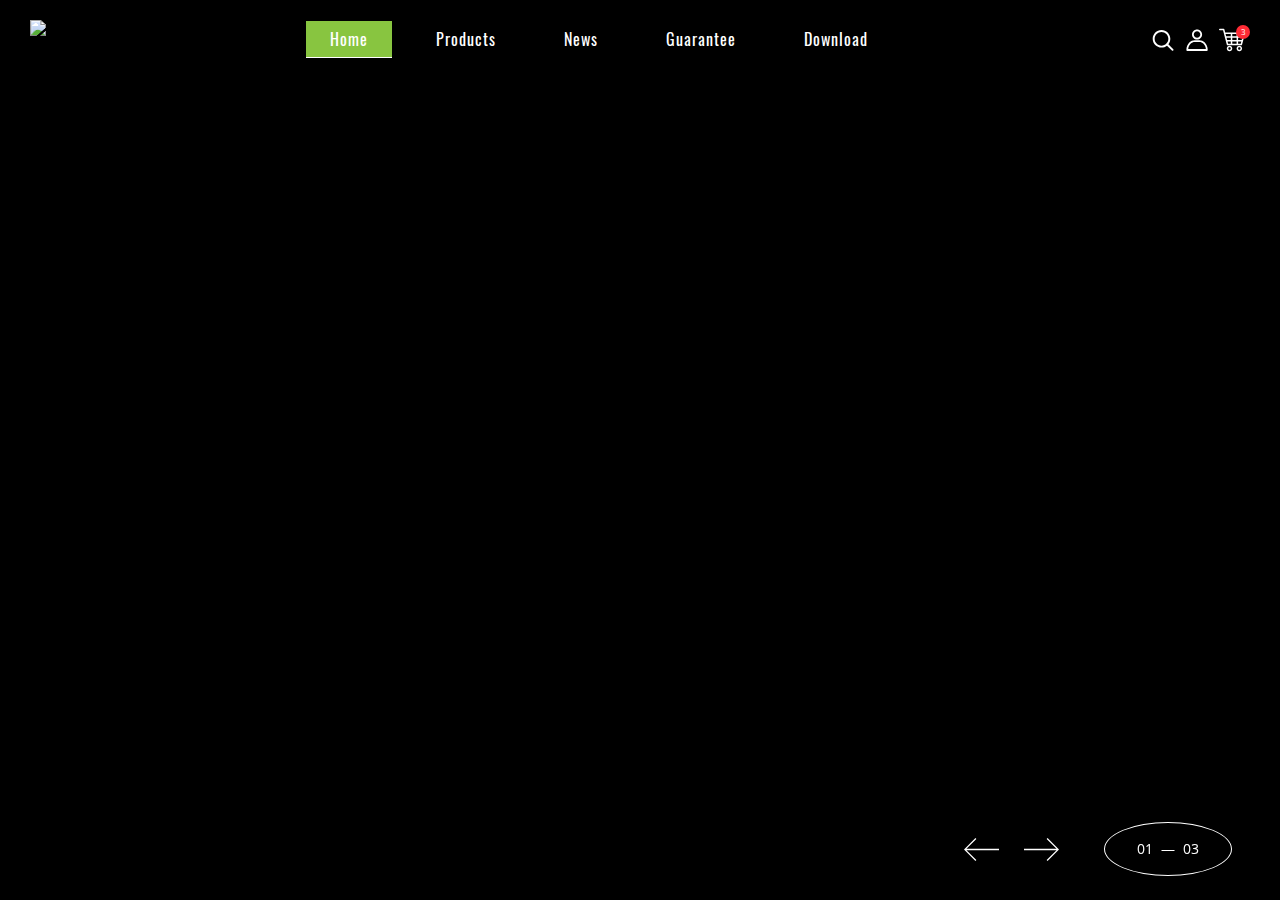
==== Nine/index.html @ bcaee46e "nine ajib" ====
<!DOCTYPE html>
<html class="js">
    <head>      
        <meta charset="utf-8">
        <meta http-equiv="x-ua-compatible" content="ie=edge">
        <title>Index</title>
        <meta name="description" content="">
        <meta name="viewport" content="initial-scale=1.0, maximum-scale=1.0, user-scalable=0" />

        <link rel="stylesheet" type="text/css" href="css/main.css">
        <link rel="stylesheet" href="https://cdnjs.cloudflare.com/ajax/libs/font-awesome/6.2.0/css/all.min.css"/>
    </head>

    <body data-barba="wrapper" class="body-home">

        <ul class="transition">
            <li></li>
            <li></li>
            <li></li>
        </ul>

        <div class="wrapper">

            <main data-barba="container" data-barba-namespace="home">

                <div class="main-container">
                    <header>
                        <div class="container-header">
                            <img src="https://nine.co.id/assets/images/LOGO.png" class="main-logo" onclick="window.location.href='index.html'">
                            <ul class="menu-top">
                                <li>
                                    <a href="#" class="active">Home</a>
                                </li>
                                <li>
                                    <a href="#">Products</a>
                                </li>
                                <li>
                                    <a href="#">News</a>
                                </li>
                                <li>
                                    <a href="#">Guarantee</a>
                                </li>
                                <li>
                                    <a href="#">Download</a>
                                </li>
                            </ul>
                            <ul class="utility-menu">
                                <li>
                                    <a href="#">
                                        <svg viewBox="0 0 400 400"><g transform="matrix(1.3333333,0,0,-1.3333333,0,400)" id="g10"><g transform="scale(0.1)" id="g12"><path id="path14" d="m 1312.7,795.5 c -472.7,0 -857.204,384.3 -857.204,856.7 0,472.7 384.504,857.2 857.204,857.2 472.7,0 857.3,-384.5 857.3,-857.2 0,-472.4 -384.6,-856.7 -857.3,-856.7 z M 2783.9,352.699 2172.7,963.898 c 155.8,194.702 241.5,438.602 241.5,688.302 0,607.3 -494.1,1101.4 -1101.5,1101.4 -607.302,0 -1101.399,-494.1 -1101.399,-1101.4 0,-607.4 494.097,-1101.501 1101.399,-1101.501 249.8,0 493.5,85.5 687.7,241 L 2611.7,181 c 23,-23 53.6,-35.699 86.1,-35.699 32.4,0 63,12.699 86,35.699 23.1,22.801 35.8,53.301 35.8,85.898 0,32.602 -12.7,63 -35.7,85.801"></path></g></g></svg>
                                    </a>
                                </li>
                                <li>
                                    <a href="#">
                                        <svg viewBox="0 0 400 400"><g transform="matrix(1.3333333,0,0,-1.3333333,0,400)" id="g10"><g transform="scale(0.1)" id="g12"><path id="path14" d="m 1506.87,2587.11 c -225.04,0 -408.14,-183.08 -408.14,-408.11 0,-225.06 183.1,-408.13 408.14,-408.13 225.02,0 408.13,183.07 408.13,408.13 0,225.03 -183.11,408.11 -408.13,408.11 z m 0,-1038.56 c -347.64,0 -630.432,282.79 -630.432,630.45 0,347.63 282.792,630.43 630.432,630.43 347.63,0 630.42,-282.8 630.42,-630.43 0,-347.66 -282.79,-630.45 -630.42,-630.45 v 0"></path><path id="path16" d="M 399.648,361.789 H 2614.07 c -25.06,261.531 -139.49,503.461 -327.47,689.831 -124.25,123.14 -300.78,193.96 -483.86,193.96 h -591.76 c -183.61,0 -359.601,-70.82 -483.863,-193.96 C 539.148,865.25 424.719,623.32 399.648,361.789 Z M 2730.69,139.461 H 283.035 c -61.558,0 -111.16,49.59 -111.16,111.16 0,363.438 141.68,704 398.32,959.019 165.657,164.55 399.414,258.82 640.785,258.82 h 591.76 c 241.94,0 475.14,-94.27 640.8,-258.82 256.63,-255.019 398.31,-595.581 398.31,-959.019 0,-61.57 -49.59,-111.16 -111.16,-111.16 v 0"></path></g></g></svg>
                                    </a>
                                </li>
                                <li>
                                    <a class="js-show-cart">
                                        <svg viewBox="0 0 260.293 260.293">
                                            <g>
                                                <path d="M258.727,57.459c-1.42-1.837-3.612-2.913-5.934-2.913H62.004l-8.333-32.055c-0.859-3.306-3.843-5.613-7.259-5.613H7.5
                                                    c-4.142,0-7.5,3.358-7.5,7.5c0,4.142,3.358,7.5,7.5,7.5h33.112l8.333,32.055c0,0.001,0,0.001,0.001,0.002l29.381,112.969
                                                    c0.859,3.305,3.843,5.612,7.258,5.612h137.822c3.415,0,6.399-2.307,7.258-5.612l29.385-112.971
                                                    C260.636,61.687,260.147,59.295,258.727,57.459z M117.877,167.517H91.385l-5.892-22.652h32.384V167.517z M117.877,129.864H81.592
                                                    l-5.895-22.667h42.18V129.864z M117.877,92.197H71.795l-5.891-22.651h51.973V92.197z M176.119,167.517h-43.242v-22.652h43.242
                                                    V167.517z M176.119,129.864h-43.242v-22.667h43.242V129.864z M176.119,92.197h-43.242V69.546h43.242V92.197z M217.609,167.517
                                                    h-26.49v-22.652h32.382L217.609,167.517z M227.403,129.864h-36.284v-22.667h42.18L227.403,129.864z M237.201,92.197h-46.081V69.546
                                                    h51.974L237.201,92.197z"/>
                                                <path d="M105.482,188.62c-15.106,0-27.396,12.29-27.396,27.395c0,15.108,12.29,27.4,27.396,27.4
                                                    c15.105,0,27.395-12.292,27.395-27.4C132.877,200.91,120.588,188.62,105.482,188.62z M105.482,228.415
                                                    c-6.835,0-12.396-5.563-12.396-12.4c0-6.835,5.561-12.395,12.396-12.395c6.834,0,12.395,5.561,12.395,12.395
                                                    C117.877,222.853,112.317,228.415,105.482,228.415z"/>
                                                <path d="M203.512,188.62c-15.104,0-27.392,12.29-27.392,27.395c0,15.108,12.288,27.4,27.392,27.4
                                                    c15.107,0,27.396-12.292,27.396-27.4C230.908,200.91,218.618,188.62,203.512,188.62z M203.512,228.415
                                                    c-6.833,0-12.392-5.563-12.392-12.4c0-6.835,5.559-12.395,12.392-12.395c6.836,0,12.396,5.561,12.396,12.395
                                                    C215.908,222.853,210.347,228.415,203.512,228.415z"/>
                                            </g>
                                        </svg>
                                        <span class="js-number-cart number-cart  active ">3</span>
                                    </a>
                                </li>
                            </ul>
                            <div class="mobile-menu-wrapper">
                                <a class="mobile-cart js-show-cart">
                                    <svg viewBox="0 0 260.293 260.293">
                                        <g>
                                            <path d="M258.727,57.459c-1.42-1.837-3.612-2.913-5.934-2.913H62.004l-8.333-32.055c-0.859-3.306-3.843-5.613-7.259-5.613H7.5
                                                c-4.142,0-7.5,3.358-7.5,7.5c0,4.142,3.358,7.5,7.5,7.5h33.112l8.333,32.055c0,0.001,0,0.001,0.001,0.002l29.381,112.969
                                                c0.859,3.305,3.843,5.612,7.258,5.612h137.822c3.415,0,6.399-2.307,7.258-5.612l29.385-112.971
                                                C260.636,61.687,260.147,59.295,258.727,57.459z M117.877,167.517H91.385l-5.892-22.652h32.384V167.517z M117.877,129.864H81.592
                                                l-5.895-22.667h42.18V129.864z M117.877,92.197H71.795l-5.891-22.651h51.973V92.197z M176.119,167.517h-43.242v-22.652h43.242
                                                V167.517z M176.119,129.864h-43.242v-22.667h43.242V129.864z M176.119,92.197h-43.242V69.546h43.242V92.197z M217.609,167.517
                                                h-26.49v-22.652h32.382L217.609,167.517z M227.403,129.864h-36.284v-22.667h42.18L227.403,129.864z M237.201,92.197h-46.081V69.546
                                                h51.974L237.201,92.197z"/>
                                            <path d="M105.482,188.62c-15.106,0-27.396,12.29-27.396,27.395c0,15.108,12.29,27.4,27.396,27.4
                                                c15.105,0,27.395-12.292,27.395-27.4C132.877,200.91,120.588,188.62,105.482,188.62z M105.482,228.415
                                                c-6.835,0-12.396-5.563-12.396-12.4c0-6.835,5.561-12.395,12.396-12.395c6.834,0,12.395,5.561,12.395,12.395
                                                C117.877,222.853,112.317,228.415,105.482,228.415z"/>
                                            <path d="M203.512,188.62c-15.104,0-27.392,12.29-27.392,27.395c0,15.108,12.288,27.4,27.392,27.4
                                                c15.107,0,27.396-12.292,27.396-27.4C230.908,200.91,218.618,188.62,203.512,188.62z M203.512,228.415
                                                c-6.833,0-12.392-5.563-12.392-12.4c0-6.835,5.559-12.395,12.392-12.395c6.836,0,12.396,5.561,12.396,12.395
                                                C215.908,222.853,210.347,228.415,203.512,228.415z"/>
                                        </g>
                                    </svg>
                                    <span class="js-number-cart number-cart-mobile active">2</span>
                                </a>
                                <a class="hamburger-menu js-hamburger">
                                    <svg viewBox="0 0 23 23" fill="none">
                                          <rect x="0.5" y="0.5" width="9" height="9" rx="1.9" fill="none" stroke="#FFFFFF"></rect>
                                          <rect y="13" width="10" height="10" rx="2.4" fill="#FFFFFF"></rect>
                                          <rect x="13" width="10" height="10" rx="2.4" fill="#FFFFFF"></rect>
                                          <rect x="13" y="13" width="10" height="10" rx="2.4" fill="#FFFFFF"></rect>
                                    </svg>
                                </a>
                            </div>
                        </div>
                    </header>

                    <!-- utility here -->
                    <div class="minicart">
                        <div class="minicart-container">
                            <div class="mini-content">
                                <div class="minicart-head">
                                    <a class="js-close-minicart">
                                        <svg viewBox="0 0 298.667 298.667">
                                            <g>
                                                <g>
                                                    <polygon points="298.667,30.187 268.48,0 149.333,119.147 30.187,0 0,30.187 119.147,149.333 0,268.48 30.187,298.667 149.333,179.52 268.48,298.667 298.667,268.48 179.52,149.333   "></polygon>
                                                </g>
                                            </g>
                                      </svg>
                                    </a>
                                    <h3 class="title">Shopping Cart</h3>
                                    <div class="minicart-counter">
                                        <span class="js-minicart-counter">2</span>
                                    </div>
                                </div>
                                <div class="minicart-bottom">
                                    <div class="shopping-list-wrapper">
                                        <div class="product-cart">
                                            <ol>
                                                <li>
                                                    <div class="thumb-img-product">
                                                        <img src="https://nine.co.id/assets/media/images/Q2%20-%20PNG.png">
                                                    </div>
                                                    <div class="product-detail">
                                                        <h3>SHL-Q2</h3>
                                                        <div class="product-info">
                                                            <div class="product-qty">Qty : <span>2</span></div>
                                                            <div class="product-price">
                                                                <span>Rp. 56.000</span>
                                                            </div>
                                                        </div>
                                                    </div>
                                                    <div class="product-remove">
                                                        <a class="js-remove-product-cart">
                                                            <svg viewBox="0 0 512 512">
                                                                <g>
                                                                    <g>
                                                                        <path d="M60.236,210.824L90.354,512h331.294l30.118-301.176H60.236z M188.236,459.294H143.06V263.529h45.176V459.294z
                                                                             M278.589,459.294h-45.177V263.529h45.177V459.294z M368.942,459.294h-45.176V263.529h45.176V459.294z"></path>
                                                                    </g>
                                                                </g>
                                                                <g>
                                                                    <g>
                                                                        <path d="M391.53,90.353h-52.706v-7.529C338.824,37.155,301.67,0,256.001,0s-82.824,37.155-82.824,82.824v7.529h-52.706
                                                                            c-44.767,0-81.908,32.565-89.08,75.294h449.218C473.438,122.918,436.297,90.353,391.53,90.353z M293.648,90.353h-75.294v-7.529
                                                                            c0-20.759,16.888-37.647,37.647-37.647s37.647,16.888,37.647,37.647V90.353z"></path>
                                                                    </g>
                                                                </g>
                                                            </svg>
                                                        </a>
                                                    </div>
                                                </li>
                                                <li>
                                                    <div class="thumb-img-product">
                                                        <img src="https://nine.co.id/assets/media/images/Q2%20-%20PNG.png">
                                                    </div>
                                                    <div class="product-detail">
                                                        <h3>SHL-Q2</h3>
                                                        <div class="product-info">
                                                            <div class="product-qty">Qty : <span>2</span></div>
                                                            <div class="product-price">
                                                                <span>Rp. 56.000</span>
                                                            </div>
                                                        </div>
                                                    </div>
                                                    <div class="product-remove">
                                                        <a class="js-remove-product-cart">
                                                            <svg viewBox="0 0 512 512">
                                                                <g>
                                                                    <g>
                                                                        <path d="M60.236,210.824L90.354,512h331.294l30.118-301.176H60.236z M188.236,459.294H143.06V263.529h45.176V459.294z
                                                                             M278.589,459.294h-45.177V263.529h45.177V459.294z M368.942,459.294h-45.176V263.529h45.176V459.294z"></path>
                                                                    </g>
                                                                </g>
                                                                <g>
                                                                    <g>
                                                                        <path d="M391.53,90.353h-52.706v-7.529C338.824,37.155,301.67,0,256.001,0s-82.824,37.155-82.824,82.824v7.529h-52.706
                                                                            c-44.767,0-81.908,32.565-89.08,75.294h449.218C473.438,122.918,436.297,90.353,391.53,90.353z M293.648,90.353h-75.294v-7.529
                                                                            c0-20.759,16.888-37.647,37.647-37.647s37.647,16.888,37.647,37.647V90.353z"></path>
                                                                    </g>
                                                                </g>
                                                            </svg>
                                                        </a>
                                                    </div>
                                                </li>
                                            </ol>
                                        </div>
                                    </div>
                                    <div class="sub-total clearfix">
                                        <div class="total-title">Total</div>
                                        <div class="total-price">Rp. 120.000</div>
                                    </div>
                                    <div class="action-checkout">
                                        <a class="btn-viewcart">
                                            <span>View Cart</span>
                                        </a>
                                        <a class="btn-checkout">
                                            <span>Check out</span>
                                        </a>
                                    </div>
                                </div>
                            </div>
                        </div>
                    </div>
                    <div class="mobile-menu-list">
                        <ul class="tab-content-menu">
                            <li class="toptab active">
                                <a class="toptab-left" data-tab="tab-menulist">
                                    <svg viewBox="0 0 23 23" fill="none" class="toptab-icon">
                                          <rect x="0.5" y="0.5" width="9" height="9" rx="1.9" class="rect1" stroke="#FFFFFF"></rect>
                                          <rect y="13" width="10" height="10" rx="2.4" class="rect"></rect>
                                          <rect x="13" width="10" height="10" rx="2.4" class="rect"></rect>
                                          <rect x="13" y="13" width="10" height="10" rx="2.4" class="rect"></rect>
                                    </svg>
                                    <span>Menu</span>
                                </a>
                            </li>
                            <li class="toptab">
                                <a class="toptab-right" data-tab="tab-menulogin">
                                    <svg viewBox="0 0 400 400" class="toptab-icon"><g transform="matrix(1.3333333,0,0,-1.3333333,0,400)" id="g10"><g transform="scale(0.1)" id="g12"><path id="path14" d="m 1506.87,2587.11 c -225.04,0 -408.14,-183.08 -408.14,-408.11 0,-225.06 183.1,-408.13 408.14,-408.13 225.02,0 408.13,183.07 408.13,408.13 0,225.03 -183.11,408.11 -408.13,408.11 z m 0,-1038.56 c -347.64,0 -630.432,282.79 -630.432,630.45 0,347.63 282.792,630.43 630.432,630.43 347.63,0 630.42,-282.8 630.42,-630.43 0,-347.66 -282.79,-630.45 -630.42,-630.45 v 0"></path><path id="path16" d="M 399.648,361.789 H 2614.07 c -25.06,261.531 -139.49,503.461 -327.47,689.831 -124.25,123.14 -300.78,193.96 -483.86,193.96 h -591.76 c -183.61,0 -359.601,-70.82 -483.863,-193.96 C 539.148,865.25 424.719,623.32 399.648,361.789 Z M 2730.69,139.461 H 283.035 c -61.558,0 -111.16,49.59 -111.16,111.16 0,363.438 141.68,704 398.32,959.019 165.657,164.55 399.414,258.82 640.785,258.82 h 591.76 c 241.94,0 475.14,-94.27 640.8,-258.82 256.63,-255.019 398.31,-595.581 398.31,-959.019 0,-61.57 -49.59,-111.16 -111.16,-111.16 v 0"></path></g></g></svg>
                                    <span>Login</span>
                                </a>
                            </li>
                        </ul>
                        <div class="tab-content">
                            <div class="tab-content-wrapper">
                                <div class="tab-panel" id="tab-menulist" style="display: block">
                                    <div class="menu-horizon-list">
                                        <a href="index.html">Home</a>
                                    </div>
                                    <div class="menu-horizon-list">
                                        <a href="#" class="has-sub">Products</a>
                                    </div>
                                    <div class="menu-horizon-list">
                                        <a href="#">News</a>
                                    </div>
                                    <div class="menu-horizon-list">
                                        <a href="#">Guarantee</a>
                                    </div>
                                    <div class="menu-horizon-list">
                                        <a href="#" class="has-sub">Download</a>
                                    </div>
                                </div>
                                <div class="tab-panel" id="tab-menulogin">
                                    <div class="menulogin-wrapper">
                                        <div class="form-login">
                                            <div class="form-group mb10px">
                                                <div class="mb0">
                                                    <input type="text" name="Username" id="Username" class="form-control login-input" required/>
                                                    <label>Username</label>
                                                </div>
                                            </div>
                                            <div class="form-group">
                                                <div>
                                                    <input type="password" name="password" id="password" class="form-control login-input" autocomplete="off" required/>
                                                    <label>Password</label>
                                                </div>
                                            </div>
                                            <div class="form-check">
                                                <a href="#">Forgot your passowrd?</a>
                                            </div>
                                            <button type="" class="btnNine btnNine-create" onclick="location.href='index.html'">
                                                <svg viewBox="0 0 1024 1024">
                                                   <circle cx="512" cy="512" r="512" style="fill:#fff"/>
                                                   <path d="m458.15 617.7 18.8-107.3a56.94 56.94 0 0 1 35.2-101.9V289.4h-145.2a56.33 56.33 0 0 0-56.3 56.3v275.8a33.94 33.94 0 0 0 3.4 15c12.2 24.6 60.2 103.7 197.9 164.5V622.1a313.29 313.29 0 0 1-53.8-4.4zM656.85 289h-144.9v119.1a56.86 56.86 0 0 1 35.7 101.4l18.8 107.8A320.58 320.58 0 0 1 512 622v178.6c137.5-60.5 185.7-139.9 197.9-164.5a33.94 33.94 0 0 0 3.4-15V345.5a56 56 0 0 0-16.4-40 56.76 56.76 0 0 0-40.05-16.5z" style="fill:#363c4f"/>
                                                </svg>
                                                Log In
                                            </button>
                                            <div class="or-create">
                                                <span>or</span>
                                                <div>
                                                    <a class="register-btn">Register Now</a>
                                                </div>
                                            </div>
                                        </div>
                                        <div class="form-register" style="display: none">
                                            <div class="form-group mb10px">
                                                <div class="mb0">
                                                    <input type="text" name="Email" id="Email" class="form-control login-input" required/>
                                                    <label>Email Address</label>
                                                </div>
                                            </div>
                                            <div class="form-group">
                                                <div>
                                                    <input type="password" name="password" id="password" class="form-control login-input" autocomplete="off" required/>
                                                    <label>Password</label>
                                                </div>
                                            </div>
                                            <button type="" class="btnNine btnNine-create" onclick="location.href='index.html'">
                                                Register
                                            </button>
                                            <div class="or-create">
                                                <span>or</span>
                                                <div>
                                                    <a class="login-btn">Back to login</a>
                                                </div>
                                            </div>
                                        </div>
                                    </div>
                                </div>
                            </div>
                            <div class="close-menu-mobile js-close-menu-mobile">close</div>
                        </div>
                    </div>
                    <div class="bg-overlay"></div>

                    <div class="section hero-slider">
                        <div class="slideshow">
                            <figure class="slide slide--current">
                                <div class="slide__img-wrap">
                                    <div class="slide__img">
                                        <img src="https://nine.co.id/assets/media/images/Keyless.jpg">
                                    </div>
                                </div>
                                <figcaption class="slide__caption">
                                    <img src="https://nine.co.id/assets/media/images/luminos-wht.svg" class="logo-product">
                                    <h2 class="slides__caption-headline">
                                        <span class="text-row"><span class="product-name">V8 - HI/LO</span></span>
                                        <span class="text-row"><span class="product-desc">FOCUS - BEAM TECHNOLOGY</span></span>
                                    </h2>
                                    <a class="slides__caption-link btnNine btnNine-default" href="product.html">View Detail</a>
                                </figcaption>
                            </figure>
                            <figure class="slide">
                                <div class="slide__img-wrap">
                                    <div class="slide__img">
                                        <div class="slide__img">
                                            <img src="https://nine.co.id/assets/media/images/V8%20-%20SINGLE%20-%20Black.jpg">
                                        </div>
                                    </div>
                                </div>
                                <figcaption class="slide__caption">
                                    <img src="https://nine.co.id/assets/media/images/luminos-wht.svg" class="logo-product">
                                    <h2 class="slides__caption-headline">
                                        <span class="text-row"><span class="product-name">V8 - SINGLE</span></span>
                                        <span class="text-row"><span class="product-desc">FOCUS - BEAM TECHNOLOGY</span></span>
                                    </h2>
                                    <a class="slides__caption-link btnNine btnNine-default" href="product.html">View Detail</a>
                                </figcaption>
                            </figure>
                            <figure class="slide">
                                <div class="slide__img-wrap">
                                    <div class="slide__img">
                                        <div class="slide__img">
                                            <img src="https://nine.co.id/assets/media/images/Keyless.jpg">
                                        </div>
                                    </div>
                                </div>
                                <figcaption class="slide__caption">
                                    <img src="https://nine.co.id/assets/media/images/securicle-wht.svg" class="logo-product">
                                    <h2 class="slides__caption-headline">
                                        <span class="text-row"><span class="product-name">LOCK SYSTEM</span></span>
                                        <span class="text-row"><span class="product-desc">ELEGANT DESIGN WITH LED LIGHT</span></span>
                                    </h2>
                                    <a class="slides__caption-link btnNine btnNine-default" href="product.html">View Detail</a>
                                </figcaption>
                            </figure>
                        </div>
                        <nav class="slides-nav">
                            <svg class="slides-nav__button slides-nav__button--prev" aria-label="Previous slide" viewBox="0 0 227.096 227.096">
                                <g>
                                    <g>
                                        <polygon points="152.835,39.285 146.933,45.183 211.113,109.373 0,109.373 0,117.723 211.124,117.723 
                                            146.933,181.902 152.835,187.811 227.096,113.55      "/>
                                    </g>
                                </g>
                            </svg>
                            <svg class="slides-nav__button slides-nav__button--next" aria-label="Next slide" viewBox="0 0 227.096 227.096">
                                <g>
                                    <g>
                                        <polygon points="152.835,39.285 146.933,45.183 211.113,109.373 0,109.373 0,117.723 211.124,117.723 
                                            146.933,181.902 152.835,187.811 227.096,113.55      "/>
                                    </g>
                                </g>
                            </svg>
                            <div class="slides-nav__index">
                                <span class="slides-nav__index-current">
                                    <span>1</span>
                                </span>
                                &mdash;
                                <span class="slides-nav__index-total">5</span>
                            </div>
                        </nav>
                    </div>

                    <div class="section product-display-home">
                        <div class="container">
                            <div class="template-container">
                                <div class="template-item">
                                    <div class="template-card">
                                        <div class="template-card-header">
                                            <img src="https://nine.co.id/assets/media/images/V8%20-%20HiLo%20-%20White.jpg">
                                            <div class="template-card-desc">
                                                <div class="template-product-name" data-text="headlight">headlight</div>
                                                <p class="template-product-desc">Brighten your every miles</p>
                                            </div>
                                        </div>
                                    </div>
                                </div>
                                <div class="template-item">
                                    <div class="template-card">
                                        <div class="template-card-header">
                                            <img src="https://nine.co.id/assets/media/images/9POWER%20-%20White.jpg">
                                            <div class="template-card-desc">
                                                <div class="template-product-name" data-text="power">Power</div>
                                                <p class="template-product-desc">Maximum Performance</p>
                                            </div>
                                        </div>
                                    </div>
                                </div>
                                <div class="template-item">
                                    <div class="template-card">
                                        <div class="template-card-header">
                                            <img src="https://nine.co.id/assets/media/images/K80%20-%20White.jpg">
                                            <div class="template-card-desc">
                                                <div class="template-product-name" data-text="horn">horn</div>
                                                <p class="template-product-desc">Sound Blast and Explode</p>
                                            </div>
                                        </div>
                                    </div>
                                </div>
                                <div class="template-item">
                                    <div class="template-card">
                                        <div class="template-card-header">
                                            <img src="https://nine.co.id/assets/media/images/KEYLESS%20-%20White.jpg">
                                            <div class="template-card-desc">
                                                <div class="template-product-name" data-text="keyless">keyless</div>
                                                <p class="template-product-desc">Security for Your Vehicle</p>
                                            </div>
                                        </div>
                                    </div>
                                </div>
                                <div class="template-item">
                                    <div class="template-card">
                                        <div class="template-card-header special-header2">
                                            <img src="https://nine.co.id/assets/media/images/Relay%20-%20White.jpg">
                                            <div class="template-card-desc">
                                                <div class="template-product-name" data-text="electrical">electrical</div>
                                                <p class="template-product-desc">Your Automotive Electrical Needs</p>
                                            </div>
                                        </div>
                                    </div>
                                </div>
                                <div class="template-item">
                                    <div class="template-card">
                                        <div class="template-card-header">
                                            <img src="https://nine.co.id/assets/media/images/AP%20-%201%20-%20White.jpg">
                                            <div class="template-card-desc">
                                                <div class="template-product-name" data-text="glow care">glow care</div>
                                                <p class="template-product-desc">Care in style</p>
                                            </div>
                                        </div>
                                    </div>
                                </div>
                                <div class="template-item">
                                    <div class="template-card">
                                        <div class="template-card-header special-header">
                                            <img class="special-img" src="https://nine.co.id/assets/media/images/Jas%20Hujan%20-%20White.jpg">
                                            <div class="template-card-desc">
                                                <div class="template-product-name" data-text="apparel">apparel</div>
                                                <p class="template-product-desc">Style &amp; Comfort Apparel</p>
                                            </div>
                                        </div>
                                    </div>
                                </div>
                                <div class="template-item">
                                    <div class="template-card">
                                        <div class="template-card-header">
                                            <img src="https://nine.co.id/assets/media/images/Holder%20-%20White.jpg">
                                            <div class="template-card-desc">
                                                <div class="template-product-name" data-text="holder">holder</div>
                                                <p class="template-product-desc">Robust mounting solution</p>
                                            </div>
                                        </div>
                                    </div>
                                </div>
                            </div>
                        </div>
                    </div>
                    <div class="section why-us">
                        <div class="container">
                            <div class="flex-container">
                                <div class="info-banner">
                                    <p class="title-top">HELLO CUSTOMER</p>
                                    <div class="title-banner">CLAIM YOUR <br>GUARANTEE HERE</div>
                                    <p class="subtitle-banner">Lorem ipsum dolor sit amet, consectetur adipiscing elit. Ut elit tellus, luctus nec ullamcorper mattis, pulvinar dapibus leo. Lorem ipsum dolor sit amet, consectetur adipiscing elit.</p>
                                    <a class="btnNine btnNine-default" href="product.html">Claim Here</a>
                                </div>
                                <div class="image-banner">
                                    <svg viewBox="0 0 512 512">
                                        <style type="text/css">
                                        .st0{fill:#3B4652;}
                                        .st1{fill:#88c540;}
                                        </style>
                                        <g><path class="st0" d="M382.7,71.8H82.4l-2.2,21.8h86.4c11.6,0,21,9.4,21,21s-9.4,21-21,21H76l-6.1,61.7h96.7c11.6,0,21,9.4,21,21   s-9.4,21-21,21H65.7l-6.1,61.7h107c11.6,0,21,9.4,21,21c0,11.6-9.4,21-21,21H55.4l-6,60.2h20.2c0-28.1,22.8-50.9,50.9-50.9   s50.9,22.8,50.9,50.9h178.3L369.2,208L382.7,71.8z M166.6,291.2h-55.3c-11.6,0-21-9.4-21-21c0-11.6,9.4-21,21-21h55.3   c11.6,0,21,9.4,21,21C187.6,281.8,178.2,291.2,166.6,291.2z M166.6,187.5h-55.3c-11.6,0-21-9.4-21-21c0-11.6,9.4-21,21-21h55.3   c11.6,0,21,9.4,21,21C187.6,178,178.2,187.5,166.6,187.5z"/><path class="st0" d="M437.8,208h-54.5l-0.1,1.4l-19.2,193.9h4.8c0-28.1,22.8-50.9,50.9-50.9c28.1,0,50.9,22.8,50.9,50.9h18.9v-129   L437.8,208z M457.6,299.3h-69.2l7.9-59.6h25.8l35.4,45.4V299.3z"/><path class="st1" d="M419.7,366.3c-20.4,0-36.9,16.5-36.9,36.9c0,20.4,16.5,36.9,36.9,36.9c20.4,0,36.9-16.5,36.9-36.9   C456.6,382.9,440,366.3,419.7,366.3z"/><circle class="st1" cx="120.6" cy="403.3" r="36.9"/><path class="st1" d="M29.6,121.6h137c3.9,0,7-3.1,7-7s-3.1-7-7-7h-137c-3.9,0-7,3.1-7,7S25.7,121.6,29.6,121.6z"/><path class="st1" d="M166.6,159.5h-55.3c-3.9,0-7,3.1-7,7s3.1,7,7,7h55.3c3.9,0,7-3.1,7-7S170.5,159.5,166.6,159.5z"/><path class="st1" d="M29.6,225.3h137c3.9,0,7-3.1,7-7s-3.1-7-7-7h-137c-3.9,0-7,3.1-7,7S25.7,225.3,29.6,225.3z"/><path class="st1" d="M166.6,263.2h-55.3c-3.9,0-7,3.1-7,7s3.1,7,7,7h55.3c3.9,0,7-3.1,7-7S170.5,263.2,166.6,263.2z"/><path class="st1" d="M173.6,322.1c0-3.9-3.1-7-7-7h-137c-3.9,0-7,3.1-7,7s3.1,7,7,7h137C170.5,329.1,173.6,325.9,173.6,322.1z"/></g>
                                    </svg>
                                </div>
                            </div>
                        </div>
                    </div>
                    <div class="section news">
                        <div class="container">
                            <div class="news-container">
                                <div class="news-item">
                                    <div class="news-card">
                                        <div class="bg-wrapper-news">
                                            <div class="caption white">latest</div>
                                            <div class="caption black">news</div>
                                            <a href="#" class="btn-news-more">View all news</a>
                                        </div>
                                    </div>
                                </div>
                                <div class="news-item">
                                    <div class="news-card">
                                        <div class="bg-wrapper-news">
                                            <div class="bg-news" style="background-image: url('https://nine.co.id/assets/media/images/Alasan%20LED%20(2).jpg');"></div>
                                            <div class="detail-news">
                                                <p>Alasan Kenapa Lampu LED Lebih Baik</p>
                                                <a href="#" class="more">More</a>
                                            </div>
                                        </div>
                                    </div>
                                </div>
                                <div class="news-item">
                                    <div class="news-card">
                                        <div class="bg-wrapper-news">
                                            <div class="bg-news" style="background-image: url('https://nine.co.id/assets/media/images/Perbedaan%20LED.jpg');"></div>
                                            <div class="detail-news">
                                                <p>Perbedaan Lampu LED dan Lampu Bohlam Untuk Kendaraan</p>
                                                <a href="#" class="more">More</a>
                                            </div>
                                        </div>
                                    </div>
                                </div>
                            </div>
                        </div>
                    </div>
                </div>

                
            </main>

        </div>
        

        <!-- necessary script -->
        <script src="https://ajax.googleapis.com/ajax/libs/jquery/1.11.0/jquery.min.js"></script>
        <script src="https://unpkg.com/@barba/core"></script>
        <script src="https://cdnjs.cloudflare.com/ajax/libs/gsap/3.11.1/gsap.min.js"></script>

        <script src="js/plugins.js"></script>
        <script src="js/main.js"></script>

    </body>
</html>
---- Nine/css/main.css ----
@charset "UTF-8";.white{color:#fff}.black{color:#000}@font-face{font-family:opensans;src:url(opensans.ttf)}@font-face{font-family:oswald;src:url(oswald.ttf)}header{position:fixed;width:calc(100vw - 15px);background-color:#000;height:80px;left:0;top:0;z-index:99}@media screen and (max-width:576px){header{width:100vw}}header .container-header{padding:20px 10px 20px 30px;display:-webkit-box;display:-ms-flexbox;display:flex;-webkit-box-pack:justify;-ms-flex-pack:justify;justify-content:space-between;max-width:1280px;margin:0 auto;width:100%;position:relative;height:100%}@media screen and (max-width:950px){header .container-header{padding:20px}}header .container-header .main-logo{cursor:pointer}header ul{position:relative;display:-webkit-box;display:-ms-flexbox;display:flex;-webkit-box-pack:justify;-ms-flex-pack:justify;justify-content:space-between;-webkit-box-align:center;-ms-flex-align:center;align-items:center;-ms-flex-wrap:wrap;flex-wrap:wrap}header ul.menu-top li{position:relative;margin-left:10px;margin-right:10px}header ul.menu-top li a{position:relative;padding:0.5rem 1.5rem;color:#fff;font-family:oswald;letter-spacing:1px;font-size:16px;-webkit-transition:.2s all;-o-transition:.2s all;transition:.2s all}header ul.menu-top li a:after{border-bottom:1px solid;bottom:0;content:"";position:absolute;right:0;-webkit-transition:width .4s linear 0s;-o-transition:width .4s linear 0s;transition:width .4s linear 0s;width:0}header ul.menu-top li a.active,header ul.menu-top li a:hover{background-color:#88c540}header ul.menu-top li a.active:after,header ul.menu-top li a:hover:after{left:0;width:100%}header ul.utility-menu li{position:relative;margin-right:10px}header ul.utility-menu li a{position:relative;cursor:pointer}header ul.utility-menu li a svg{width:24px;height:24px;fill:#fff;-webkit-transition:.2s all;-o-transition:.2s all;transition:.2s all}header ul.utility-menu li a:hover svg{fill:#88c540}header ul.utility-menu li a .number-cart{position:absolute;top:-4px;left:17px;width:14px;height:14px;border-radius:50%;color:#fff!important;text-align:center;font-size:11px;font-weight:500;line-height:22px;background:#ff2b35;-webkit-box-align:center;-ms-flex-align:center;align-items:center;-webkit-box-pack:center;-ms-flex-pack:center;justify-content:center;font-size:8px;display:none}header ul.utility-menu li a .number-cart.active{display:-webkit-box;display:-ms-flexbox;display:flex}header ul.utility-menu li a.js-show-cart svg{width:26px;height:26px}@media screen and (max-width:950px){header ul{display:none}}header .mobile-menu-wrapper{display:none;height:45px}@media screen and (max-width:950px){header .mobile-menu-wrapper{display:-webkit-box;display:-ms-flexbox;display:flex;-webkit-box-pack:end;-ms-flex-pack:end;justify-content:flex-end;-webkit-box-align:center;-ms-flex-align:center;align-items:center}}header .hamburger-menu,header .mobile-cart{width:45px;height:45px;display:-webkit-box;display:-ms-flexbox;display:flex;-webkit-box-pack:center;-ms-flex-pack:center;justify-content:center;-webkit-box-align:center;-ms-flex-align:center;align-items:center;cursor:pointer}header .hamburger-menu path,header .mobile-cart path{fill:#fff}header .hamburger-menu svg,header .mobile-cart svg{width:25px}header .mobile-cart{position:relative}header .mobile-cart svg{width:29px;margin-top:-1px}header .mobile-cart .number-cart-mobile{position:absolute;top:7px;left:31px;width:14px;height:14px;border-radius:50%;color:#fff!important;text-align:center;font-size:11px;font-weight:500;line-height:22px;background:#ff2b35;-webkit-box-align:center;-ms-flex-align:center;align-items:center;-webkit-box-pack:center;-ms-flex-pack:center;justify-content:center;font-size:8px;display:none}header .mobile-cart .number-cart-mobile.active{display:-webkit-box;display:-ms-flexbox;display:flex}.bg-overlay{-webkit-transition:.3s ease;-o-transition:.3s ease;transition:.3s ease}.bg-overlay.active{background-color:rgba(0, 0, 0, 0.66);position:fixed;top:0;left:0;right:0;bottom:0;z-index:100}.minicart{background-color:#eef2f3;z-index:101;height:100%;position:fixed;right:-380px;width:380px;top:0;-webkit-transition:all .3s ease;-o-transition:all .3s ease;transition:all .3s ease;max-width:calc(100% - 20px)}.minicart.active{right:0;-webkit-transition:all .3s ease;-o-transition:all .3s ease;transition:all .3s ease}.minicart .minicart-container{position:relative;height:100%}.minicart .minicart-container .mini-content .minicart-head .js-close-minicart{cursor:pointer;position:absolute;top:0;left:0;width:50px;height:50px;color:#000;border-right:1px solid #ecebeb;font-size:12px;text-transform:uppercase;font-weight:700;text-align:center;line-height:52px}.minicart .minicart-container .mini-content .minicart-head .js-close-minicart svg{height:auto;width:14px;fill:#000;-webkit-transition:.2s all;-o-transition:.2s all;transition:.2s all}.minicart .minicart-container .mini-content .minicart-head .js-close-minicart:hover svg{fill:#D32F2F}.minicart .minicart-container .mini-content .minicart-head .title{font-weight:400;line-height:48px;height:50px;color:#000;border-bottom:1px solid #ecebeb;padding-bottom:0;margin:0;text-align:center;font-size:20px;font-family:oswald;letter-spacing:1px}.minicart .minicart-container .mini-content .minicart-head .minicart-counter{font-weight:600;font-size:18px;display:block;min-width:50px;height:50px;text-align:center;line-height:51px;color:#000;position:absolute;right:0;top:0;border:1px solid #ecebeb;border-top:transparent;border-right:transparent}.minicart .minicart-container .mini-content .minicart-bottom{text-align:center}.minicart .minicart-container .mini-content .minicart-bottom .shopping-list-wrapper{position:relative;height:calc(100vh - 167px);max-height:100%;overflow-x:hidden;overflow-y:auto;padding:0 20px}.minicart .minicart-container .mini-content .minicart-bottom .shopping-list-wrapper .product-cart{overflow:hidden;position:relative;text-align:left}.minicart .minicart-container .mini-content .minicart-bottom .shopping-list-wrapper .product-cart ol{padding:0;margin:0}.minicart .minicart-container .mini-content .minicart-bottom .shopping-list-wrapper .product-cart ol li{display:-webkit-box;display:-ms-flexbox;display:flex;border-bottom:1px solid #e1e1e1;-webkit-box-align:start;-ms-flex-align:start;align-items:flex-start;position:relative;padding:20px 0;-webkit-box-align:center;-ms-flex-align:center;align-items:center}.minicart .minicart-container .mini-content .minicart-bottom .shopping-list-wrapper .product-cart ol li .thumb-img-product{width:25%}.minicart .minicart-container .mini-content .minicart-bottom .shopping-list-wrapper .product-cart ol li .thumb-img-product img{vertical-align:middle;border-style:none;max-width:100%}.minicart .minicart-container .mini-content .minicart-bottom .shopping-list-wrapper .product-cart ol li .product-detail{width:70%;padding-left:20px;color:#000}.minicart .minicart-container .mini-content .minicart-bottom .shopping-list-wrapper .product-cart ol li .product-detail h3{line-height:16px;font-size:16px;font-family:oswald;margin-bottom:10px;letter-spacing:1px;color:#88c540}.minicart .minicart-container .mini-content .minicart-bottom .shopping-list-wrapper .product-cart ol li .product-detail .product-info .product-qty{line-height:1;margin-bottom:5px}.minicart .minicart-container .mini-content .minicart-bottom .shopping-list-wrapper .product-cart ol li .product-detail .product-info .product-price span{font-weight:600}.minicart .minicart-container .mini-content .minicart-bottom .shopping-list-wrapper .product-cart ol li .product-remove{width:15%}.minicart .minicart-container .mini-content .minicart-bottom .shopping-list-wrapper .product-cart ol li .product-remove a{position:absolute;top:19px;right:0;cursor:pointer}.minicart .minicart-container .mini-content .minicart-bottom .shopping-list-wrapper .product-cart ol li .product-remove a svg{width:16px}.minicart .minicart-container .mini-content .minicart-bottom .shopping-list-wrapper .product-cart ol li .product-remove a svg path{fill:#000;-webkit-transition:.2s all;-o-transition:.2s all;transition:.2s all}.minicart .minicart-container .mini-content .minicart-bottom .shopping-list-wrapper .product-cart ol li .product-remove a:hover svg path{fill:#D32F2F}.minicart .minicart-container .mini-content .minicart-bottom .sub-total{height:59px;line-height:59px;background-color:#fff;color:#000;padding:0 15px;overflow:hidden;bottom:59px;position:absolute;width:400px;max-width:100%}.minicart .minicart-container .mini-content .minicart-bottom .sub-total .total-title{float:left;font-size:18px;font-weight:600}.minicart .minicart-container .mini-content .minicart-bottom .sub-total .total-price{float:right;font-size:16px;width:auto;font-weight:600;display:block;color:#88c540}.minicart .minicart-container .mini-content .minicart-bottom .action-checkout{bottom:0;position:absolute;width:400px;max-width:100%}.minicart .minicart-container .mini-content .minicart-bottom .action-checkout .btn-checkout,.minicart .minicart-container .mini-content .minicart-bottom .action-checkout .btn-viewcart{cursor:pointer;width:50%;display:block;float:left;font-weight:600;font-size:12px;text-transform:uppercase;text-align:center;letter-spacing:.2em;height:59px;line-height:61px;color:#fff;background-color:#2a2a2a;-webkit-transition:color .3s ease 0s,background-color .3s ease 0s;-o-transition:color .3s ease 0s,background-color .3s ease 0s;transition:color .3s ease 0s,background-color .3s ease 0s}.minicart .minicart-container .mini-content .minicart-bottom .action-checkout .btn-checkout:hover,.minicart .minicart-container .mini-content .minicart-bottom .action-checkout .btn-viewcart:hover{background:#88c540;color:#fff}.minicart .minicart-container .mini-content .minicart-bottom .action-checkout .btn-checkout{background-color:#000}.mobile-menu-list{background-color:#eef2f3;z-index:101;height:100%;position:fixed;right:-400px;width:400px;top:0;-webkit-transition:all .3s ease;-o-transition:all .3s ease;transition:all .3s ease;max-width:calc(100% - 20px)}.mobile-menu-list.active{right:0;-webkit-transition:all .3s ease;-o-transition:all .3s ease;transition:all .3s ease}.mobile-menu-list .tab-content-menu{width:100%;margin-bottom:0;display:-webkit-box;display:-ms-flexbox;display:flex}.mobile-menu-list .tab-content-menu .toptab{width:50%;display:inline-block}.mobile-menu-list .tab-content-menu .toptab a{background-color:#fff;color:#000;float:left;display:block;width:100%;text-align:center;height:80px;line-height:80px;padding:0;margin:0;text-transform:uppercase;font-size:16px;text-decoration:none;border-bottom:1px solid #ddd;cursor:pointer;font-family:oswald;letter-spacing:1px}.mobile-menu-list .tab-content-menu .toptab a .toptab-icon{display:inline-block;vertical-align:middle;width:22px;margin-right:10px;margin-top:-2px}.mobile-menu-list .tab-content-menu .toptab a svg .rect,.mobile-menu-list .tab-content-menu .toptab a svg path{fill:#000}.mobile-menu-list .tab-content-menu .toptab a svg .rect1{fill:#88c540}.mobile-menu-list .tab-content-menu .toptab.active a{background-color:#111;color:#fff}.mobile-menu-list .tab-content-menu .toptab.active a svg .rect,.mobile-menu-list .tab-content-menu .toptab.active a svg path{fill:#fff}.mobile-menu-list .tab-content-menu .toptab.active a svg .rect1{fill:none}.mobile-menu-list .tab-content .tab-content-wrapper{width:100%;position:relative;height:calc(100vh - 80px);overflow:auto;overflow-x:hidden}.mobile-menu-list .tab-content .tab-panel{width:100%;padding-top:10px;display:none}.mobile-menu-list .tab-content .tab-panel .menu-horizon-list{border-bottom:1px solid #ededed}.mobile-menu-list .tab-content .tab-panel .menu-horizon-list a{font-size:16px;width:100%;height:54px;font-weight:500;padding:15px;color:#000;display:inline-block;-webkit-transition:.5s;-o-transition:.5s;transition:.5s;text-decoration:none;position:relative;text-align:right;font-family:oswald;letter-spacing:1px;cursor:pointer}.mobile-menu-list .tab-content .tab-panel .menu-horizon-list a:before{position:absolute;content:'';height:100%;width:1px;background-color:#ededed;left:60px;top:0}.mobile-menu-list .tab-content .tab-panel .menu-horizon-list a:after{position:absolute;left:25px;top:50%;-webkit-transform:translateY(-50%) rotate(180deg);-ms-transform:translateY(-50%) rotate(180deg);transform:translateY(-50%) rotate(180deg);content:"\f105";font-family:fontAwesome;color:#333;font-weight:400}.mobile-menu-list .tab-content .tab-panel .menulogin-wrapper{display:-webkit-box;display:-ms-flexbox;display:flex;-webkit-box-pack:center;-ms-flex-pack:center;justify-content:center;-ms-flex-wrap:wrap;flex-wrap:wrap}.mobile-menu-list .tab-content .tab-panel .menulogin-wrapper .form-login,.mobile-menu-list .tab-content .tab-panel .menulogin-wrapper .form-register{width:100%}.mobile-menu-list .tab-content .tab-panel .menulogin-wrapper .form-login .form-check,.mobile-menu-list .tab-content .tab-panel .menulogin-wrapper .form-register .form-check{font-size:12px;text-align:left;padding:8px 4px;margin-bottom:10px}.mobile-menu-list .tab-content .tab-panel .menulogin-wrapper .form-login .form-check a,.mobile-menu-list .tab-content .tab-panel .menulogin-wrapper .form-register .form-check a{color:#555}.mobile-menu-list .tab-content .tab-panel .menulogin-wrapper .form-login .btnNine-create,.mobile-menu-list .tab-content .tab-panel .menulogin-wrapper .form-register .btnNine-create{width:100%;font-size:15px;padding:14px 20px 12px}.mobile-menu-list .tab-content .tab-panel .menulogin-wrapper .form-login .btnNine-create svg,.mobile-menu-list .tab-content .tab-panel .menulogin-wrapper .form-register .btnNine-create svg{width:20px;margin-right:10px;margin-top:-4px;vertical-align:middle}.mobile-menu-list .tab-content .tab-panel .menulogin-wrapper .form-login .or-create,.mobile-menu-list .tab-content .tab-panel .menulogin-wrapper .form-register .or-create{margin:2em 0;overflow:hidden;text-align:center}.mobile-menu-list .tab-content .tab-panel .menulogin-wrapper .form-login .or-create span,.mobile-menu-list .tab-content .tab-panel .menulogin-wrapper .form-register .or-create span{font-size:16px;position:relative;padding:0 10px;text-transform:uppercase;letter-spacing:.2em;color:#000}.mobile-menu-list .tab-content .tab-panel .menulogin-wrapper .form-login .or-create span:before,.mobile-menu-list .tab-content .tab-panel .menulogin-wrapper .form-register .or-create span:before{content:"";border-top:1px solid #e4e4e4;position:absolute;top:11px;right:100%;width:9999em}.mobile-menu-list .tab-content .tab-panel .menulogin-wrapper .form-login .or-create span:after,.mobile-menu-list .tab-content .tab-panel .menulogin-wrapper .form-register .or-create span:after{content:"";border-top:1px solid #e4e4e4;position:absolute;top:11px;left:100%;width:9999em}.mobile-menu-list .tab-content .tab-panel .menulogin-wrapper .form-login .or-create .login-btn,.mobile-menu-list .tab-content .tab-panel .menulogin-wrapper .form-login .or-create .register-btn,.mobile-menu-list .tab-content .tab-panel .menulogin-wrapper .form-register .or-create .login-btn,.mobile-menu-list .tab-content .tab-panel .menulogin-wrapper .form-register .or-create .register-btn{font-size:15px;color:#333;display:table;height:auto;line-height:12px;padding:20px 0;margin:10px auto;background:0 0;text-decoration:none;font-weight:500;-webkit-transition:.2s all;-o-transition:.2s all;transition:.2s all}.mobile-menu-list .tab-content .tab-panel .menulogin-wrapper .form-login .or-create .login-btn:hover,.mobile-menu-list .tab-content .tab-panel .menulogin-wrapper .form-login .or-create .register-btn:hover,.mobile-menu-list .tab-content .tab-panel .menulogin-wrapper .form-register .or-create .login-btn:hover,.mobile-menu-list .tab-content .tab-panel .menulogin-wrapper .form-register .or-create .register-btn:hover{color:#88c540}.mobile-menu-list .tab-content .tab-panel .menulogin-wrapper .form-register{margin:30px}.mobile-menu-list .tab-content .tab-panel .menulogin-wrapper .form-register .btnNine-create{width:70%;margin:20px auto 0}.mobile-menu-list .tab-content #tab-menulogin{padding:30px}.mobile-menu-list .tab-content .close-menu-mobile{background-color:#88c540;color:#fff;z-index:20;height:60px;line-height:60px;text-align:center;font-family:oswald;text-transform:uppercase;letter-spacing:1px;font-size:15px;position:absolute;left:0;bottom:0;width:100%;cursor:pointer}.mobile-menu-list .tab-content .close-menu-mobile:hover{background:#6ea131}.btnNine{min-width:100px;display:inline-block;padding:8px 30px;margin-bottom:5px;font-size:12px;line-height:1.42857143;text-align:center;text-transform:capitalize;white-space:nowrap;vertical-align:middle;-ms-touch-action:manipulation;touch-action:manipulation;cursor:pointer;-webkit-user-select:none;-moz-user-select:none;-ms-user-select:none;user-select:none;background-image:none;border:1px solid transparent;-webkit-box-shadow:0 2px 4px rgba(0, 0, 0, 0.15);box-shadow:0 2px 4px rgba(0, 0, 0, 0.15);outline:none!important;margin-right:5px;-webkit-transition:.2s all;-o-transition:.2s all;transition:.2s all}.btnNine:last-child{margin-right:0}.btnNine.btnNine-default{background:#88c540;color:#fff;padding:10px 20px 8px;font-family:oswald;text-transform:uppercase;letter-spacing:1px;font-weight:300}.btnNine.btnNine-default:hover{background:#6ea131}.btnNine.btnNine-default:disabled{background:#dcdcdc!important;color:#969696}.btnNine.btnNine-create{background:#000;color:#fff;padding:12px 20px 9px;display:-webkit-box;display:-ms-flexbox;display:flex;-webkit-box-align:center;-ms-flex-align:center;align-items:center;-webkit-box-pack:center;-ms-flex-pack:center;justify-content:center;font-family:oswald;text-transform:uppercase;letter-spacing:1px}.btnNine.btnNine-create:hover{background:#626262;-webkit-box-shadow:0 4px 8px rgba(0, 0, 0, 0.15);box-shadow:0 4px 8px rgba(0, 0, 0, 0.15)}.btnNine.btnNine-create:hover .ic-create path{fill:#2f69fe}.btnNine.btnNine-create .ic-create{margin:-4px 10px 0 -5px;width:14px}.btnNine.btnNine-create .ic-create path{fill:#fff}.btnNine.btnNine-create .glyphicon{color:#d14e50;margin-right:5px}.btnNine.btnNine-cancel{background:#ddd;color:#fff;padding:10px 20px 7px;font-family:oswald;text-transform:uppercase;letter-spacing:1px}.btnNine.btnNine-cancel:hover{background:#f7f7f7}.btnNine.btnNine-cancel:disabled{background:#dcdcdc!important;color:#969696}.notif-create{padding:0 20px;margin-top:12px;font-style:italic;color:#969696}.notif-create span{color:#d14e50;font-size:14px;font-weight:600}.ic-export{margin:-2px 10px 0 -5px;width:18px}.pagination-custom{display:-webkit-box;display:-ms-flexbox;display:flex;-webkit-box-align:center;-ms-flex-align:center;align-items:center}.pagination-custom svg{width:20px;margin:0 12px;cursor:pointer}.pagination-custom svg path{fill:#ddd}.pagination-custom svg:hover path{fill:#2f69fe}.pagination-custom svg.next{-webkit-transform:rotate(180deg);-ms-transform:rotate(180deg);transform:rotate(180deg);margin-left:5px;margin-right:10px}.btn-pagination{font-size:12px;width:25px;height:25px;padding:5px 0 4px;text-align:center;border:1px solid #e4e4e4;border-radius:50%;background-color:#ebebeb;color:#646464;font-family:'Roboto', sans-serif;-webkit-box-shadow:0 2px 4px rgba(255, 255, 255, 0.15);box-shadow:0 2px 4px rgba(255, 255, 255, 0.15);margin-right:2px;-webkit-transition:.2s all;-o-transition:.2s all;transition:.2s all;cursor:pointer}.btn-pagination:last-child{margin-right:0}.btn-pagination:hover{background:#2f69fe;color:#fff}.btn-pagination.active{background:#2f69fe;color:#fff}.btn-pagination.last{border-radius:3px;width:auto;padding:5px 12px 4px;background:#2f69fe;color:#fff}.input-group input{border-top-right-radius:0;border-bottom-right-radius:0}.input-group button{border-top-left-radius:0;border-bottom-left-radius:0;width:38px}.mb1{margin-bottom:1em!important}.mb2{margin-bottom:2em!important}.mb10px{margin-bottom:10px}.mb20px{margin-bottom:20px}.mr5px{margin-right:5px}.pv1{padding-top:1em;padding-bottom:1em}.pv2{padding-top:2em;padding-bottom:2em}.ph1{padding-left:1em;padding-right:1em}.ph2{padding-left:2em;padding-right:2em}.ph5px{padding-left:5px;padding-right:5px}.pr1{padding-right:1em}.pr5px{padding-right:5px}.pl5px{padding-left:5px}.pl1{padding-left:1em}.pb1{padding-bottom:1em}.pb2{padding-bottom:2em}.relative{position:relative}.w100{width:100%}.w80{width:80%}.w75{width:75%}.w60{width:60%}.w50{width:50%}.w40{width:40%}.w33{width:33.33334%}.w25{width:25%}.w20{width:20%}.thin{font-weight:100}.light{font-weight:200}.reguler{font-weight:400}.medium{font-weight:500}.semibold{font-weight:600}.bold{font-weight:700}.fz34{font-size:34px}.fz32{font-size:32px}.fz28{font-size:28px}.fz26{font-size:26px}.fz24{font-size:24px}.fz20{font-size:20px}.fz18{font-size:18px}.fz16{font-size:16px}.fz14{font-size:14px}.fz12{font-size:12px}.fz10{font-size:10px}.lh1{line-height:1}.form-group select{-webkit-appearance:none!important;-moz-appearance:none!important;appearance:none!important;background-image:url("../img/down-arrow.svg")!important;background-repeat:no-repeat!important;background-position:right 10px top 20px!important;background-size:11px!important;font-family:opensans;padding-top:22px!important}.form-group select option{color:#222!important}.form-group textarea{resize:none;min-height:120px;font-family:opensans}.form-group{width:100%}.form-group div{position:relative;width:100%;height:48px;background:#eef2f3;margin-bottom:10px}.form-group div.parsley-height{height:70px}.form-group div.textarea{height:120px;margin-bottom:30px}.form-group .form-control{width:100%;height:48px;font-size:14px;font-weight:400;padding:8px 15px;color:#000;position:relative;border:1px solid #ced4da;top:0;left:0;z-index:1;background:none;outline:0;padding-top:24px;padding-left:24px}.form-group .form-control:focus{background:#eef2f3;border-bottom:1px solid #000;border-bottom-left-radius:0;border-bottom-right-radius:0;outline:0}.form-group .form-control.filled{background:#eef2f3;border-bottom:1px solid #000;border-bottom-left-radius:0;border-bottom-right-radius:0}.form-group input:-moz-read-only{pointer-events:none;font-weight:600}.form-group input:read-only{pointer-events:none;font-weight:600}.form-group textarea{height:120px}.form-group label{position:absolute;color:#000;font-size:14px;font-weight:normal;top:1px;left:1px;bottom:0;margin-bottom:0;padding:15px;width:100%;-webkit-transition:.2s all;-o-transition:.2s all;transition:.2s all;text-align:left;background:#eef2f3;height:48px}.form-group label span{color:#D32F2F;margin-right:2px}.form-group label.active{font-size:11px;padding:4px 15px;z-index:2;background:#eef2f3;bottom:100%;height:10px;color:#bd9163}.form-group label.disabled{background:#d0dbde;z-index:3;pointer-events:none}.form-group label.non-mandatory{color:#aba7a7}.form-group label.non-mandatory.active{color:#bd9163}.form-group .view-psw{position:absolute;z-index:5;top:12px;right:12px;cursor:pointer}.form-group .view-psw path{fill:#ddd;-webkit-transition:.3s all;-o-transition:.3s all;transition:.3s all}.form-group .view-psw.active path,.form-group .view-psw:hover path{fill:#000}.form-group.disabled div,.form-group.disabled label{background:#5f96a5;color:white}.form-group-area div{height:140px}.form-group-area textarea{height:140px!important;resize:none}.form-control-custom{border:1px solid #e4e4e4!important;padding:8px 15px!important;height:36px!important;margin-top:-8px!important;background:#e5edf761!important}.form-control-custom:-moz-read-only{background:#d0dbde!important;pointer-events:none}.form-control-custom:read-only{background:#d0dbde!important;pointer-events:none}.custom-radio{-moz-user-select:none;-khtml-user-select:none;-webkit-user-select:none;-ms-user-select:none;user-select:none;max-width:200px;white-space:nowrap;overflow:hidden;-o-text-overflow:ellipsis;text-overflow:ellipsis;margin-right:5px}.custom-radio input[type=radio]{width:0;height:0;visibility:hidden}.custom-radio input[type=radio]+label{cursor:pointer;font-weight:300}.custom-radio input[type=radio]+label span{position:relative;top:5px;display:inline-block;border-radius:50%;overflow:hidden;width:20px;height:20px;background-color:#fff;border:1px solid #000;margin-right:5px;font-size:13px}.custom-radio input[type=radio]+label:hover{color:#2f69fe}.custom-radio input[type=radio]:checked+label span{border:1px solid #2f69fe}.custom-radio input[type=radio]:checked+label span:before{position:absolute;width:16px;height:16px;border-radius:50%;content:'';left:1px;top:1px;border:2px solid white;background-color:#2f69fe}::-webkit-input-placeholder{color:#999;opacity:1;font-weight:400}:-ms-input-placeholder{color:#999;opacity:1;font-weight:400}::-ms-input-placeholder{color:#999;opacity:1;font-weight:400}::placeholder{color:#999;opacity:1;font-weight:400}:-ms-input-placeholder{color:#999;font-weight:400}::-ms-input-placeholder{color:#999;font-weight:400}input:-webkit-autofill{-webkit-box-shadow:0 0 0px 1000px #eef2f3 inset}.toggle-status{cursor:pointer}.toggle-status .toggle-status-label{margin-left:15px;vertical-align:middle}.toggle-status .toggle-checkbox{position:absolute;opacity:0;vertical-align:middle;padding:0}.toggle-status .toggle-checkbox:checked+.switch .thumb{background:#2f69fe;left:auto;right:0}.toggle-status .switch{width:38px;height:14px;background:#c6cbda;border:0;position:relative;border-radius:7.5px}.toggle-status .switch .thumb{background:#fff;-webkit-box-shadow:0 1px 3px 0 #18233d66;box-shadow:0 1px 3px 0 #18233d66;width:20px;height:20px;top:-3px;left:0;display:inline-block;position:absolute;border-radius:50%}.toggle-status.disabled{pointer-events:none}.note-input{color:#b17979;font-size:13px;font-weight:600;width:100%;text-align:center}.note-input span{margin-right:7px}.note-input span svg{width:20px;vertical-align:middle}.note-input span svg circle{fill:#b17979}.slick-slider{position:relative;display:block;-moz-box-sizing:border-box;-webkit-box-sizing:border-box;box-sizing:border-box;-webkit-user-select:none;-moz-user-select:none;-ms-user-select:none;user-select:none;-webkit-touch-callout:none;-khtml-user-select:none;-ms-touch-action:pan-y;touch-action:pan-y;-webkit-tap-highlight-color:transparent}.slick-list{position:relative;display:block;overflow:hidden;margin:0;padding:0}.slick-list:focus{outline:none}.slick-list.dragging{cursor:pointer;cursor:hand}.slick-slider .slick-list,.slick-slider .slick-track{-webkit-transform:translate3d(0, 0, 0);-moz-transform:translate3d(0, 0, 0);-ms-transform:translate3d(0, 0, 0);-o-transform:translate3d(0, 0, 0);transform:translate3d(0, 0, 0)}.slick-track{position:relative;top:0;left:0;display:block}.slick-track:after,.slick-track:before{display:table;content:''}.slick-track:after{clear:both}.slick-loading .slick-track{visibility:hidden}.slick-slide{display:none;float:left;height:100%;min-height:1px}.slick-slide:focus{outline:none}[dir=rtl] .slick-slide{float:right}.slick-slide img{display:block}.slick-slide.slick-loading img{display:none}.slick-slide.dragging img{pointer-events:none}.slick-initialized .slick-slide{display:block}.slick-loading .slick-slide{visibility:hidden}.slick-vertical .slick-slide{display:block;height:auto;border:1px solid transparent}.slick-arrow.slick-hidden{display:none}.slick-next,.slick-prev{font-size:0;line-height:0;position:absolute;top:50%;display:block;width:20px;height:20px;padding:0;margin-top:-10px\9;-webkit-transform:translate(0, -50%);-ms-transform:translate(0, -50%);transform:translate(0, -50%);cursor:pointer;color:transparent;border:none;outline:none;background:transparent}.slick-next:focus,.slick-next:hover,.slick-prev:focus,.slick-prev:hover{color:transparent;outline:none;background:transparent}.slick-next:focus:before,.slick-next:hover:before,.slick-prev:focus:before,.slick-prev:hover:before{opacity:1}.slick-next.slick-disabled:before,.slick-prev.slick-disabled:before{opacity:.25}.slick-next:before,.slick-prev:before{font-family:'slick';font-size:20px;line-height:1;opacity:.75;color:white;-webkit-font-smoothing:antialiased;-moz-osx-font-smoothing:grayscale}.slick-prev{left:-25px}[dir=rtl] .slick-prev{right:-25px;left:auto}.slick-prev:before{content:'←'}[dir=rtl] .slick-prev:before{content:'→'}.slick-next{right:-25px}[dir=rtl] .slick-next{right:auto;left:-25px}.slick-next:before{content:'→'}[dir=rtl] .slick-next:before{content:'←'}.slick-dots{position:absolute;bottom:-45px;display:block;width:100%;padding:0;list-style:none;text-align:center}.slick-dots li{position:relative;display:inline-block;width:20px;height:20px;margin:0 5px;padding:0;cursor:pointer}.slick-dots li button{font-size:0;line-height:0;display:block;width:20px;height:20px;padding:5px;cursor:pointer;color:transparent;border:0;outline:none;background:transparent}.slick-dots li button:focus,.slick-dots li button:hover{outline:none}.slick-dots li button:focus:before,.slick-dots li button:hover:before{opacity:1}.slick-dots li button:before{font-family:'slick';font-size:6px;line-height:20px;position:absolute;top:0;left:0;width:20px;height:20px;content:'•';text-align:center;opacity:.25;color:black;-webkit-font-smoothing:antialiased;-moz-osx-font-smoothing:grayscale}.slick-dots li.slick-active button:before{opacity:.75;color:black}.js .loading:after,.js .loading:before{content:'';position:fixed;z-index:1000}.js .loading:before{top:0;left:0;width:100%;height:100%;background:var(--color-bg)}.js .loading:after{top:50%;left:50%;width:60px;height:60px;margin:-30px 0 0 -30px;border-radius:50%;opacity:0.4;background:var(--color-link);-webkit-animation:loaderAnim 0.7s linear infinite alternate forwards;animation:loaderAnim 0.7s linear infinite alternate forwards}@-webkit-keyframes loaderAnim{to{opacity:1;-webkit-transform:scale3d(0.5, 0.5, 1);transform:scale3d(0.5, 0.5, 1)}}@keyframes loaderAnim{to{opacity:1;-webkit-transform:scale3d(0.5, 0.5, 1);transform:scale3d(0.5, 0.5, 1)}}.slideshow{width:100vw;height:calc(100% - 13rem);position:relative;overflow:hidden;background-color:#000}@media screen and (max-width:576px){.slideshow{height:100%}}.slide{margin:0}.slide,.slide__img,.slide__img-wrap{position:absolute;width:100%;height:100%;top:0;left:0}.slide{display:-webkit-box;display:-ms-flexbox;display:flex;-webkit-box-align:center;-ms-flex-align:center;align-items:center;-webkit-box-pack:center;-ms-flex-pack:center;justify-content:center}.js .slide{opacity:0;pointer-events:none}.js .slide--current{opacity:1;pointer-events:auto}.slide__img-wrap{will-change:transform;overflow:hidden;width:calc(100% - 80px)}@media screen and (max-width:576px){.slide__img-wrap{width:100%}}.slide__img{background-size:cover;will-change:transform;-webkit-backspace-visibility:hidden;position:relative;width:100%;height:100vh}.slide__img img{position:absolute;width:100%;height:100vh;-o-object-fit:contain;object-fit:contain;-o-object-position:right;object-position:right}@media screen and (max-width:576px){.slide__img img{-o-object-position:top center;object-position:top center}}.slide__caption{position:relative;padding:0 10vw;cursor:default;width:100%;opacity:0;-webkit-transform:translateY(50);-ms-transform:translateY(50);transform:translateY(50)}@media screen and (max-width:576px){.slide__caption{top:80px;text-align:right}}.logo-product{width:200px;margin-bottom:15px}@media screen and (max-width:576px){.logo-product{width:140px}}.slides__caption-headline{font-size:6.5vw;font-size:clamp(2rem, 6.5vw, 6rem);line-height:0.9;margin:0;text-transform:uppercase;font-weight:normal;margin-bottom:30px}.text-row{position:relative;overflow:hidden;display:block;white-space:nowrap}.text-row>span{display:block;position:relative;padding:0.5rem 0}@media screen and (max-width:576px){.text-row>span{padding:0}}.text-row>span.product-name{font-size:5vw;color:#88c540;font-weight:bold;font-family:oswald;letter-spacing:1px}@media screen and (max-width:576px){.text-row>span.product-name{font-size:42px;line-height:54px}}.text-row>span.product-desc{font-size:14px}@media screen and (max-width:576px){.text-row>span.product-desc{font-size:10px}}.slides-nav{display:-webkit-box;display:-ms-flexbox;display:flex;-webkit-box-align:center;-ms-flex-align:center;align-items:center;-webkit-box-pack:center;-ms-flex-pack:center;justify-content:center;position:absolute;bottom:30px;right:50px;padding:10px 30px}@media screen and (max-width:576px){.slides-nav{width:100vw;right:0;bottom:65px;-webkit-box-pack:start;-ms-flex-pack:start;justify-content:flex-start}}.slides-nav__button{width:35px;margin:0 .8rem;-webkit-appearance:none;-moz-appearance:none;fill:#fff;cursor:pointer;-webkit-transition:.2s all;-o-transition:.2s all;transition:.2s all}.slides-nav__button:hover{fill:#88c540}.slides-nav__button.slides-nav__button--prev{-webkit-transform:rotate(180deg);-ms-transform:rotate(180deg);transform:rotate(180deg)}@media screen and (max-width:576px){.slides-nav__button{width:25px;margin:0 .6rem}}.slides-nav__button:focus{outline:none}.slides-nav__index{margin-left:2rem;white-space:nowrap;color:var(--color-text);border:1px solid var(--color-text);border-radius:50%;padding:1rem 1.5rem;text-align:center;display:-webkit-box;display:-ms-flexbox;display:flex;-webkit-box-align:center;-ms-flex-align:center;align-items:center}@media screen and (max-width:576px){.slides-nav__index{padding:.75rem;font-size:12px;margin-left:1rem;display:none}}.slides-nav__index>span{width:2rem}@media screen and (max-width:576px){.slides-nav__index>span{width:1.5rem}}.slides-nav__index-current{position:relative;overflow:hidden}.slides-nav__index-current span{display:inline-block}@media screen and (min-width:53em){.slideshow{height:100%}.slides-nav{margin-bottom:-1rem}.slides-nav__index{margin-right:-2rem}.slideshow{background:var(--color-bg)}}body,html{font-size:100%;padding:0;margin:0;overflow:hidden}*,:after,:before{-webkit-box-sizing:border-box;-moz-box-sizing:border-box;box-sizing:border-box;outline:none!important}svg{vertical-align:middle}h1,h2,h3{margin:0}.clearfix:after,.clearfix:before{content:" ";display:table}.clearfix:after{clear:both}ul{padding:0;margin:0}ul li{list-style:none}body{font-family:opensans;color:#000;background:#fff;line-height:1.42857143;overflow-x:hidden;font-size:14px;height:100vh;--color-text:#fff;--color-bg:#000;--color-link:#fff;--color-link-hover:#fff;--color-frame:#ff5ba4;color:var(--color-text);background-color:var(--color-bg);-webkit-font-smoothing:antialiased;-moz-osx-font-smoothing:grayscale}a{color:#000;text-decoration:none;cursor:pointer}a:hover{text-decoration:none}:active,:focus,:visited,a,a:active,a:focus,a:visited{outline:0}.pull-left{float:left}.pull-right{float:right}.inline{display:inline-block;vertical-align:middle}.semibold{font-weight:600}.wrapper{width:100vw;height:100vh;overflow-x:hidden;overflow-y:auto}.wrapper .container{max-width:86vw;margin:0 auto}@media screen and (max-width:576px){.wrapper .container{max-width:92vw}}.wrapper .section{position:relative;width:100vw;top:80px}ul.transition{display:-webkit-box;display:-ms-flexbox;display:flex;position:absolute;z-index:100;height:100vh;width:100%;top:0;left:0;margin:0;padding:0;pointer-events:none}ul.transition li{-webkit-transform:scaleY(0);-ms-transform:scaleY(0);transform:scaleY(0);background:#88c540;width:33.3334%;list-style:none}.hero-slider{height:calc(100vh - 80px)}.product-display-home{padding:30px 0 50px;background-color:#fff}.product-display-home .template-container{display:-webkit-box;display:-ms-flexbox;display:flex;-ms-flex-wrap:wrap;flex-wrap:wrap;-webkit-box-pack:center;-ms-flex-pack:center;justify-content:center;width:100%;background-color:#fff}.product-display-home .template-container .template-item{padding:10px;-webkit-box-flex:0;-ms-flex-positive:0;flex-grow:0;max-width:25%;-ms-flex-preferred-size:25%;flex-basis:25%;cursor:pointer;margin-bottom:25px}@media screen and (max-width:576px){.product-display-home .template-container .template-item{max-width:50%;-ms-flex-preferred-size:50%;flex-basis:50%}}.product-display-home .template-container .template-item .template-card{background-color:#fff;border-radius:5px;overflow:hidden}.product-display-home .template-container .template-item .template-card .template-card-header{display:-webkit-box;display:-ms-flexbox;display:flex;-webkit-box-align:center;-ms-flex-align:center;align-items:center;-webkit-box-pack:center;-ms-flex-pack:center;justify-content:center;position:relative;padding-bottom:30px}.product-display-home .template-container .template-item .template-card .template-card-header.special-header{padding-bottom:74px}@media screen and (max-width:992px){.product-display-home .template-container .template-item .template-card .template-card-header.special-header{padding-bottom:58px}}@media screen and (max-width:576px){.product-display-home .template-container .template-item .template-card .template-card-header.special-header{padding-bottom:51px}}@media screen and (max-width:992px){.product-display-home .template-container .template-item .template-card .template-card-header.special-header2{padding-bottom:50px}}@media screen and (max-width:576px){.product-display-home .template-container .template-item .template-card .template-card-header.special-header2{padding-bottom:47px}}.product-display-home .template-container .template-item .template-card .template-card-header img{max-width:100%;opacity:.9;-webkit-transform:scale(0.9);-ms-transform:scale(0.9);transform:scale(0.9);-webkit-transition:.4s all;-o-transition:.4s all;transition:.4s all}.product-display-home .template-container .template-item .template-card .template-card-header img.special-img{max-width:80%;padding-top:10px}.product-display-home .template-container .template-item .template-card .template-card-desc{text-align:center;position:absolute;bottom:0;left:0;width:100%}.product-display-home .template-container .template-item .template-card .template-card-desc .template-product-name{color:#939598;font-size:28px;font-weight:bold;font-family:oswald;letter-spacing:1px;text-transform:uppercase;position:relative}@media screen and (max-width:576px){.product-display-home .template-container .template-item .template-card .template-card-desc .template-product-name{font-size:20px}}.product-display-home .template-container .template-item .template-card .template-card-desc .template-product-name:before{content:attr(data-text);-webkit-clip-path:inset(0 0 100% 0);clip-path:inset(0 0 100% 0);margin:0;color:#88c540;position:absolute;top:0;left:0;right:0;-webkit-transition:.6s all;-o-transition:.6s all;transition:.6s all}.product-display-home .template-container .template-item .template-card .template-card-desc p{margin:0;color:#939cb3}@media screen and (max-width:576px){.product-display-home .template-container .template-item .template-card .template-card-desc p{font-size:12px}}.product-display-home .template-container .template-item:hover .template-card .template-card-header img{opacity:1;-webkit-transform:scale(1);-ms-transform:scale(1);transform:scale(1)}.product-display-home .template-container .template-item:hover .template-card .template-card-header .template-card-desc .template-product-name:before{-webkit-clip-path:inset(0 0 0 0);clip-path:inset(0 0 0 0)}.why-us{background-color:#dae5cc;padding:10px 0 20px}.why-us .flex-container{display:-webkit-box;display:-ms-flexbox;display:flex;-ms-flex-wrap:wrap;flex-wrap:wrap;-webkit-box-pack:center;-ms-flex-pack:center;justify-content:center;width:100%}.why-us .flex-container .image-banner,.why-us .flex-container .info-banner{padding:10px;-webkit-box-flex:0;-ms-flex-positive:0;flex-grow:0;max-width:50%;-ms-flex-preferred-size:50%;flex-basis:50%;display:-webkit-box;display:-ms-flexbox;display:flex;-webkit-box-align:center;-ms-flex-align:center;align-items:center;-webkit-box-pack:center;-ms-flex-pack:center;justify-content:center}@media screen and (max-width:576px){.why-us .flex-container .image-banner,.why-us .flex-container .info-banner{max-width:100%;-ms-flex-preferred-size:100%;flex-basis:100%}}.why-us .flex-container .image-banner .title-top,.why-us .flex-container .info-banner .title-top{font-size:15px;font-weight:400;letter-spacing:1px;color:#403535;margin-bottom:15px}@media screen and (max-width:576px){.why-us .flex-container .image-banner .title-top,.why-us .flex-container .info-banner .title-top{font-size:12px;margin-bottom:10px}}.why-us .flex-container .image-banner .title-banner,.why-us .flex-container .info-banner .title-banner{font-family:oswald;letter-spacing:1px;color:#000;font-size:40px;margin-bottom:10px;line-height:1.2}@media screen and (max-width:576px){.why-us .flex-container .image-banner .title-banner,.why-us .flex-container .info-banner .title-banner{font-size:32px}}.why-us .flex-container .image-banner .subtitle-banner,.why-us .flex-container .info-banner .subtitle-banner{color:#403535;font-size:14px;margin-bottom:35px}@media screen and (max-width:576px){.why-us .flex-container .image-banner .subtitle-banner,.why-us .flex-container .info-banner .subtitle-banner{font-size:12px}}.why-us .flex-container .info-banner{-webkit-box-orient:vertical;-webkit-box-direction:normal;-ms-flex-direction:column;flex-direction:column;-webkit-box-align:start;-ms-flex-align:start;align-items:flex-start}.why-us .flex-container .info-banner .btnNine-default{background:#e16969}.why-us .flex-container .info-banner .btnNine-default:hover{background:#d93f3f}.why-us .flex-container .image-banner svg{width:70%}.news{background-color:#fff;padding:40px 0}.news .news-container{display:-webkit-box;display:-ms-flexbox;display:flex;-ms-flex-wrap:wrap;flex-wrap:wrap;-webkit-box-pack:center;-ms-flex-pack:center;justify-content:center;width:100%}.news .news-container .news-item{padding:20px;-webkit-box-flex:0;-ms-flex-positive:0;flex-grow:0;max-width:33.3334%;-ms-flex-preferred-size:33.3334%;flex-basis:33.3334%;cursor:pointer;min-height:450px}@media screen and (max-width:576px){.news .news-container .news-item{max-width:100%;-ms-flex-preferred-size:100%;flex-basis:100%;min-height:380px}}.news .news-container .news-item:first-child{cursor:default;margin-left:-10px}@media screen and (max-width:576px){.news .news-container .news-item:first-child{min-height:280px;height:280px}}.news .news-container .news-item:first-child .bg-wrapper-news{background-color:#88c540;padding:2.5em}.news .news-container .news-item:first-child .bg-wrapper-news:after,.news .news-container .news-item:first-child .bg-wrapper-news:before{display:none}.news .news-container .news-item:last-child{margin-right:-10px}.news .news-container .news-item .news-card{padding:2em;height:100%;position:relative;border:1px solid #eef2f3}.news .news-container .news-item .news-card .caption{font-family:oswald;letter-spacing:2px;font-size:44px;line-height:48px;font-weight:bold;text-transform:uppercase}@media screen and (max-width:576px){.news .news-container .news-item .news-card .caption{font-size:36px;line-height:40px}}.news .news-container .news-item .news-card .btn-news-more{position:absolute;left:2.5em;bottom:2.5em;width:150px;border:1px solid #fff;color:#fff;border-radius:35px;padding:16px;text-align:center;text-transform:capitalize;cursor:pointer;-webkit-transition:.3s all;-o-transition:.3s all;transition:.3s all}@media screen and (max-width:576px){.news .news-container .news-item .news-card .btn-news-more{width:140px;padding:12px;bottom:2em}}.news .news-container .news-item .news-card .btn-news-more:hover{background-color:#fff;color:#88c540}.news .news-container .news-item .news-card .bg-wrapper-news{position:absolute;width:100%;height:100%;top:0;left:0;overflow:hidden}.news .news-container .news-item .news-card .bg-wrapper-news:before{position:absolute;content:'';bottom:0;left:0;height:10px;width:100%;background-color:#88c540;z-index:2;-webkit-transform:scaleY(0);-ms-transform:scaleY(0);transform:scaleY(0);-webkit-transform-origin:bottom left;-ms-transform-origin:bottom left;transform-origin:bottom left;-webkit-transition:.3s all;-o-transition:.3s all;transition:.3s all}.news .news-container .news-item .news-card .bg-wrapper-news:after{position:absolute;content:'';bottom:0;left:0;height:100%;width:100%;background-color:#00000078;z-index:3;opacity:0;-webkit-transition:.3s all;-o-transition:.3s all;transition:.3s all}.news .news-container .news-item .news-card .bg-wrapper-news .bg-news{position:absolute;width:100%;height:100%;background-size:cover;background-repeat:no-repeat;background-position:center;top:0;left:0;right:0;bottom:0;z-index:1;-webkit-transform:scale(1);-ms-transform:scale(1);transform:scale(1);-webkit-transform-origin:center;-ms-transform-origin:center;transform-origin:center;-webkit-transition:.6s all;-o-transition:.6s all;transition:.6s all}.news .news-container .news-item .news-card .bg-wrapper-news .detail-news{position:absolute;left:2.5em;bottom:3.5em;z-index:5;font-weight:300}.news .news-container .news-item .news-card .bg-wrapper-news .detail-news p{width:85%;font-size:14px;line-height:22px;margin-bottom:15px;-webkit-transition:.3s all;-o-transition:.3s all;transition:.3s all;-webkit-transition-delay:.2s;-o-transition-delay:.2s;transition-delay:.2s;-webkit-transform:translateY(20px);-ms-transform:translateY(20px);transform:translateY(20px);background-color:#00000078;padding:10px}@media screen and (max-width:576px){.news .news-container .news-item .news-card .bg-wrapper-news .detail-news p{width:90%;font-size:13px}}.news .news-container .news-item .news-card .bg-wrapper-news .detail-news .more{font-size:13px;padding:6px 10px;background-color:#88c540;color:#fff;position:relative;display:inline-block;-webkit-transform:translateY(20px);-ms-transform:translateY(20px);transform:translateY(20px);-webkit-transition:.3s all;-o-transition:.3s all;transition:.3s all;-webkit-transition-delay:.3s;-o-transition-delay:.3s;transition-delay:.3s}@media screen and (max-width:576px){.news .news-container .news-item .news-card .bg-wrapper-news .detail-news .more{font-size:12px}}.news .news-container .news-item .news-card .bg-wrapper-news:hover:before{-webkit-transform:scaleY(1);-ms-transform:scaleY(1);transform:scaleY(1)}.news .news-container .news-item .news-card .bg-wrapper-news:hover:after{opacity:1}.news .news-container .news-item .news-card .bg-wrapper-news:hover .bg-news{-webkit-transform:scale(1.05);-ms-transform:scale(1.05);transform:scale(1.05)}.news .news-container .news-item .news-card .bg-wrapper-news:hover .detail-news .more,.news .news-container .news-item .news-card .bg-wrapper-news:hover .detail-news p{opacity:1;-webkit-transform:translateY(0);-ms-transform:translateY(0);transform:translateY(0)}
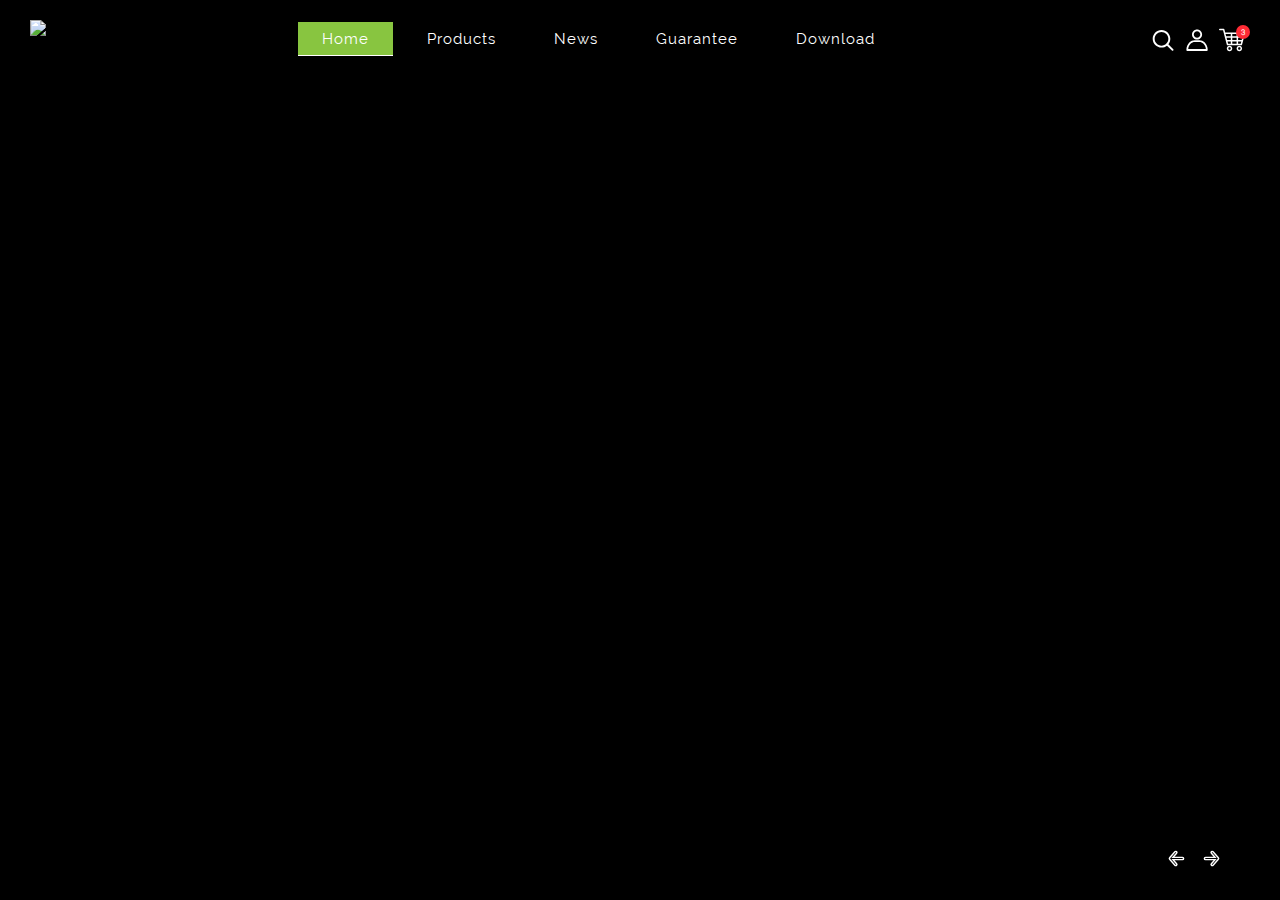
==== commit 2fd93b3b: "ninenine" ====
--- a/Nine/index.html
+++ b/Nine/index.html
@@ -1,7 +1,7 @@
 <!DOCTYPE html>
 <html class="js">
-    <head>      
-        <meta charset="utf-8">
+    <head>		
+    	<meta charset="utf-8">
         <meta http-equiv="x-ua-compatible" content="ie=edge">
         <title>Index</title>
         <meta name="description" content="">
@@ -155,20 +155,8 @@
                                                     </div>
                                                     <div class="product-remove">
                                                         <a class="js-remove-product-cart">
-                                                            <svg viewBox="0 0 512 512">
-                                                                <g>
-                                                                    <g>
-                                                                        <path d="M60.236,210.824L90.354,512h331.294l30.118-301.176H60.236z M188.236,459.294H143.06V263.529h45.176V459.294z
-                                                                             M278.589,459.294h-45.177V263.529h45.177V459.294z M368.942,459.294h-45.176V263.529h45.176V459.294z"></path>
-                                                                    </g>
-                                                                </g>
-                                                                <g>
-                                                                    <g>
-                                                                        <path d="M391.53,90.353h-52.706v-7.529C338.824,37.155,301.67,0,256.001,0s-82.824,37.155-82.824,82.824v7.529h-52.706
-                                                                            c-44.767,0-81.908,32.565-89.08,75.294h449.218C473.438,122.918,436.297,90.353,391.53,90.353z M293.648,90.353h-75.294v-7.529
-                                                                            c0-20.759,16.888-37.647,37.647-37.647s37.647,16.888,37.647,37.647V90.353z"></path>
-                                                                    </g>
-                                                                </g>
+                                                            <svg viewBox="0 0 463 463">
+                                                                <path d="M375.5,48H295V31.5C295,14.131,280.869,0,263.5,0h-64C182.131,0,168,14.131,168,31.5V48H87.5C65.72,48,48,65.72,48,87.5v24  c0,4.142,3.357,7.5,7.5,7.5H64v288.5c0,10.336,6.71,19.128,16,22.266v9.734c0,12.958,10.542,23.5,23.5,23.5h256  c12.958,0,23.5-10.542,23.5-23.5v-9.734c9.29-3.138,16-11.93,16-22.266V119h8.5c4.143,0,7.5-3.358,7.5-7.5v-24  C415,65.72,397.28,48,375.5,48z M183,31.5c0-9.098,7.402-16.5,16.5-16.5h64c9.098,0,16.5,7.402,16.5,16.5V48h-97V31.5z M79,159.5  c0-4.687,3.813-8.5,8.5-8.5s8.5,3.813,8.5,8.5V416h-8.5c-4.687,0-8.5-3.813-8.5-8.5V159.5z M359.5,448h-256  c-4.687,0-8.5-3.813-8.5-8.5V431h273v8.5C368,444.187,364.187,448,359.5,448z M168,416h-17V159.5c0-4.687,3.813-8.5,8.5-8.5  s8.5,3.813,8.5,8.5V416z M240,416h-17V159.5c0-4.687,3.813-8.5,8.5-8.5s8.5,3.813,8.5,8.5V416z M312,416h-17V159.5  c0-4.687,3.813-8.5,8.5-8.5s8.5,3.813,8.5,8.5V416z M384,407.5c0,4.687-3.813,8.5-8.5,8.5H367V159.5c0-4.687,3.813-8.5,8.5-8.5  s8.5,3.813,8.5,8.5V407.5z M384,137.597c-2.638-1.027-5.503-1.597-8.5-1.597c-12.958,0-23.5,10.542-23.5,23.5V416h-25V159.5  c0-12.958-10.542-23.5-23.5-23.5S280,146.542,280,159.5V416h-25V159.5c0-12.958-10.542-23.5-23.5-23.5S208,146.542,208,159.5V416  h-25V159.5c0-12.958-10.542-23.5-23.5-23.5S136,146.542,136,159.5V416h-25V159.5c0-12.958-10.542-23.5-23.5-23.5  c-2.997,0-5.862,0.57-8.5,1.597V119h305V137.597z M400,104H63V87.5C63,73.991,73.99,63,87.5,63h288c13.51,0,24.5,10.991,24.5,24.5  V104z"/>
                                                             </svg>
                                                         </a>
                                                     </div>
@@ -188,20 +176,8 @@
                                                     </div>
                                                     <div class="product-remove">
                                                         <a class="js-remove-product-cart">
-                                                            <svg viewBox="0 0 512 512">
-                                                                <g>
-                                                                    <g>
-                                                                        <path d="M60.236,210.824L90.354,512h331.294l30.118-301.176H60.236z M188.236,459.294H143.06V263.529h45.176V459.294z
-                                                                             M278.589,459.294h-45.177V263.529h45.177V459.294z M368.942,459.294h-45.176V263.529h45.176V459.294z"></path>
-                                                                    </g>
-                                                                </g>
-                                                                <g>
-                                                                    <g>
-                                                                        <path d="M391.53,90.353h-52.706v-7.529C338.824,37.155,301.67,0,256.001,0s-82.824,37.155-82.824,82.824v7.529h-52.706
-                                                                            c-44.767,0-81.908,32.565-89.08,75.294h449.218C473.438,122.918,436.297,90.353,391.53,90.353z M293.648,90.353h-75.294v-7.529
-                                                                            c0-20.759,16.888-37.647,37.647-37.647s37.647,16.888,37.647,37.647V90.353z"></path>
-                                                                    </g>
-                                                                </g>
+                                                            <svg viewBox="0 0 463 463">
+                                                                <path d="M375.5,48H295V31.5C295,14.131,280.869,0,263.5,0h-64C182.131,0,168,14.131,168,31.5V48H87.5C65.72,48,48,65.72,48,87.5v24  c0,4.142,3.357,7.5,7.5,7.5H64v288.5c0,10.336,6.71,19.128,16,22.266v9.734c0,12.958,10.542,23.5,23.5,23.5h256  c12.958,0,23.5-10.542,23.5-23.5v-9.734c9.29-3.138,16-11.93,16-22.266V119h8.5c4.143,0,7.5-3.358,7.5-7.5v-24  C415,65.72,397.28,48,375.5,48z M183,31.5c0-9.098,7.402-16.5,16.5-16.5h64c9.098,0,16.5,7.402,16.5,16.5V48h-97V31.5z M79,159.5  c0-4.687,3.813-8.5,8.5-8.5s8.5,3.813,8.5,8.5V416h-8.5c-4.687,0-8.5-3.813-8.5-8.5V159.5z M359.5,448h-256  c-4.687,0-8.5-3.813-8.5-8.5V431h273v8.5C368,444.187,364.187,448,359.5,448z M168,416h-17V159.5c0-4.687,3.813-8.5,8.5-8.5  s8.5,3.813,8.5,8.5V416z M240,416h-17V159.5c0-4.687,3.813-8.5,8.5-8.5s8.5,3.813,8.5,8.5V416z M312,416h-17V159.5  c0-4.687,3.813-8.5,8.5-8.5s8.5,3.813,8.5,8.5V416z M384,407.5c0,4.687-3.813,8.5-8.5,8.5H367V159.5c0-4.687,3.813-8.5,8.5-8.5  s8.5,3.813,8.5,8.5V407.5z M384,137.597c-2.638-1.027-5.503-1.597-8.5-1.597c-12.958,0-23.5,10.542-23.5,23.5V416h-25V159.5  c0-12.958-10.542-23.5-23.5-23.5S280,146.542,280,159.5V416h-25V159.5c0-12.958-10.542-23.5-23.5-23.5S208,146.542,208,159.5V416  h-25V159.5c0-12.958-10.542-23.5-23.5-23.5S136,146.542,136,159.5V416h-25V159.5c0-12.958-10.542-23.5-23.5-23.5  c-2.997,0-5.862,0.57-8.5,1.597V119h305V137.597z M400,104H63V87.5C63,73.991,73.99,63,87.5,63h288c13.51,0,24.5,10.991,24.5,24.5  V104z"/>
                                                             </svg>
                                                         </a>
                                                     </div>
@@ -380,21 +356,13 @@
                             </figure>
                         </div>
                         <nav class="slides-nav">
-                            <svg class="slides-nav__button slides-nav__button--prev" aria-label="Previous slide" viewBox="0 0 227.096 227.096">
-                                <g>
-                                    <g>
-                                        <polygon points="152.835,39.285 146.933,45.183 211.113,109.373 0,109.373 0,117.723 211.124,117.723 
-                                            146.933,181.902 152.835,187.811 227.096,113.55      "/>
-                                    </g>
-                                </g>
+                            <svg viewBox="0 0 24 24"  class="slides-nav__button slides-nav__button--prev" stroke="#fff">
+                                <path fill-rule="evenodd" clip-rule="evenodd" d="M12.0063 7.31853C12.326 7.03878 12.812 7.07117 13.0917 7.39089L16.6815 11.4935C16.9352 11.7835 16.9352 12.2165 16.6815 12.5065L13.0917 16.6091C12.812 16.9288 12.326 16.9612 12.0063 16.6815C11.6866 16.4017 11.6542 15.9157 11.9339 15.596L14.4074 12.7692H7.89744C7.4726 12.7692 7.12821 12.4248 7.12821 12C7.12821 11.5752 7.4726 11.2308 7.89744 11.2308H14.4074L11.9339 8.40398C11.6542 8.08426 11.6866 7.59829 12.0063 7.31853Z"/>
+                                
                             </svg>
-                            <svg class="slides-nav__button slides-nav__button--next" aria-label="Next slide" viewBox="0 0 227.096 227.096">
-                                <g>
-                                    <g>
-                                        <polygon points="152.835,39.285 146.933,45.183 211.113,109.373 0,109.373 0,117.723 211.124,117.723 
-                                            146.933,181.902 152.835,187.811 227.096,113.55      "/>
-                                    </g>
-                                </g>
+                            <svg viewBox="0 0 24 24"  class="slides-nav__button slides-nav__button--next" stroke="#fff">
+                                <path fill-rule="evenodd" clip-rule="evenodd" d="M12.0063 7.31853C12.326 7.03878 12.812 7.07117 13.0917 7.39089L16.6815 11.4935C16.9352 11.7835 16.9352 12.2165 16.6815 12.5065L13.0917 16.6091C12.812 16.9288 12.326 16.9612 12.0063 16.6815C11.6866 16.4017 11.6542 15.9157 11.9339 15.596L14.4074 12.7692H7.89744C7.4726 12.7692 7.12821 12.4248 7.12821 12C7.12821 11.5752 7.4726 11.2308 7.89744 11.2308H14.4074L11.9339 8.40398C11.6542 8.08426 11.6866 7.59829 12.0063 7.31853Z"/>
+                                
                             </svg>
                             <div class="slides-nav__index">
                                 <span class="slides-nav__index-current">
@@ -510,12 +478,176 @@
                                     <a class="btnNine btnNine-default" href="product.html">Claim Here</a>
                                 </div>
                                 <div class="image-banner">
-                                    <svg viewBox="0 0 512 512">
-                                        <style type="text/css">
-                                        .st0{fill:#3B4652;}
-                                        .st1{fill:#88c540;}
-                                        </style>
-                                        <g><path class="st0" d="M382.7,71.8H82.4l-2.2,21.8h86.4c11.6,0,21,9.4,21,21s-9.4,21-21,21H76l-6.1,61.7h96.7c11.6,0,21,9.4,21,21   s-9.4,21-21,21H65.7l-6.1,61.7h107c11.6,0,21,9.4,21,21c0,11.6-9.4,21-21,21H55.4l-6,60.2h20.2c0-28.1,22.8-50.9,50.9-50.9   s50.9,22.8,50.9,50.9h178.3L369.2,208L382.7,71.8z M166.6,291.2h-55.3c-11.6,0-21-9.4-21-21c0-11.6,9.4-21,21-21h55.3   c11.6,0,21,9.4,21,21C187.6,281.8,178.2,291.2,166.6,291.2z M166.6,187.5h-55.3c-11.6,0-21-9.4-21-21c0-11.6,9.4-21,21-21h55.3   c11.6,0,21,9.4,21,21C187.6,178,178.2,187.5,166.6,187.5z"/><path class="st0" d="M437.8,208h-54.5l-0.1,1.4l-19.2,193.9h4.8c0-28.1,22.8-50.9,50.9-50.9c28.1,0,50.9,22.8,50.9,50.9h18.9v-129   L437.8,208z M457.6,299.3h-69.2l7.9-59.6h25.8l35.4,45.4V299.3z"/><path class="st1" d="M419.7,366.3c-20.4,0-36.9,16.5-36.9,36.9c0,20.4,16.5,36.9,36.9,36.9c20.4,0,36.9-16.5,36.9-36.9   C456.6,382.9,440,366.3,419.7,366.3z"/><circle class="st1" cx="120.6" cy="403.3" r="36.9"/><path class="st1" d="M29.6,121.6h137c3.9,0,7-3.1,7-7s-3.1-7-7-7h-137c-3.9,0-7,3.1-7,7S25.7,121.6,29.6,121.6z"/><path class="st1" d="M166.6,159.5h-55.3c-3.9,0-7,3.1-7,7s3.1,7,7,7h55.3c3.9,0,7-3.1,7-7S170.5,159.5,166.6,159.5z"/><path class="st1" d="M29.6,225.3h137c3.9,0,7-3.1,7-7s-3.1-7-7-7h-137c-3.9,0-7,3.1-7,7S25.7,225.3,29.6,225.3z"/><path class="st1" d="M166.6,263.2h-55.3c-3.9,0-7,3.1-7,7s3.1,7,7,7h55.3c3.9,0,7-3.1,7-7S170.5,263.2,166.6,263.2z"/><path class="st1" d="M173.6,322.1c0-3.9-3.1-7-7-7h-137c-3.9,0-7,3.1-7,7s3.1,7,7,7h137C170.5,329.1,173.6,325.9,173.6,322.1z"/></g>
+                                    <svg viewBox="0 0 480 480">
+                                        <g transform="translate(0 -540.36)">
+                                            <path style="fill:#D2D7D3;" d="M165.095,551.833c-19.955,0-36.021,16.065-36.021,36.021v385.012c0,11.65,5.48,21.968,14.008,28.544
+                                                v-386.54H480v-27.016c0-19.955-16.065-36.021-36.021-36.021H165.095z"/>
+                                            <g>
+                                                <path style="fill:#ECF0F1;" d="M100.557,551.833h278.885c19.955,0,36.021,16.065,36.021,36.021v385.012
+                                                    c0,19.955-16.065,36.021-36.021,36.021H100.557c-19.955,0-36.021-16.065-36.021-36.021V587.854
+                                                    C64.537,567.899,80.602,551.833,100.557,551.833z"/>
+                                                <path style="fill:#ECF0F1;" d="M109.563,551.833h305.9v409.026h-305.9L109.563,551.833z"/>
+                                                <path style="fill:#ECF0F1;" d="M415.463,551.833v36.021c0-18.688,14.089-33.962,32.269-35.827
+                                                    c-1.233-0.127-2.485-0.193-3.752-0.193H415.463z M129.074,960.859v12.007c0,11.65,5.48,21.968,14.008,28.544v-40.551H129.074z"/>
+                                            </g>
+                                            <g>
+                                                <path style="fill:#D2D7D3;" d="M0,945.85v27.016c0,19.955,16.065,36.021,36.021,36.021h278.885
+                                                    c19.955,0,36.021-16.065,36.021-36.021v-27.053L0,945.85z"/>
+                                                <path style="fill:#D2D7D3;" d="M350.926,1008.886v-36.021c0,18.688,14.089,33.962,32.269,35.827
+                                                    c-1.233,0.126-2.485,0.193-3.752,0.193H350.926z"/>
+                                                <path style="fill:#D2D7D3;" d="M286.365,964.844h64.561v44.043h-64.561V964.844z"/>
+                                            </g>
+                                            <path style="fill:#D2D5D6;" d="M146.499,598.413c-0.439,0.013-0.853,0.203-1.149,0.528l-4.1,4.499l-7.993-0.176
+                                                c-0.669-0.015-1.278,0.384-1.532,1.003l-2.316,5.628l-7.571,2.57c-0.633,0.215-1.068,0.796-1.096,1.464l-0.25,6.084l-6.236,5.001
+                                                c-0.521,0.419-0.731,1.116-0.528,1.753l0.223,0.702l-0.539,0.432l1.718,5.398l-3.705,6.103c-0.347,0.572-0.307,1.298,0.102,1.827
+                                                l0.057,0.074l-0.75,1.237l4.063,5.267l-1.212,6.082c-0.075,0.372-0.016,0.759,0.166,1.092l-0.438,2.199l6.043,3.828l1.391,9.046
+                                                l6.986,1.53l4.381,7.991l0.16,44.699l21.333-25.44l21.673,25.438v0.002l0,0l-0.162-45.108l2.539-6.173l8.667-2.939l0.295-7.147
+                                                l7.139-5.728l-0.616-1.937c0-0.001,0-0.001,0-0.002c0.354-0.424,0.466-1,0.299-1.526l-1.339-4.202l4.235-6.973l-0.829-1.073
+                                                l0.234-0.387c0.347-0.572,0.307-1.298-0.102-1.827l-3.297-4.274l1.411-7.078l-0.471-0.299l0.201-1.008
+                                                c0.131-0.656-0.156-1.325-0.721-1.683l-5.144-3.258l-1.214-7.901c-0.102-0.661-0.599-1.191-1.253-1.335l-5.947-1.303l-3.842-7.008
+                                                c-0.322-0.588-0.972-0.916-1.636-0.827l-6.033,0.811l-6.009-5.273c-0.503-0.441-1.225-0.527-1.817-0.217l-5.392,2.824l-7.45-2.9
+                                                c-0.202-0.078-0.417-0.116-0.633-0.109L146.499,598.413z"/>
+                                            <path style="fill:#3498DB;" d="M132.133,656.866h43.005l0.242,67.407l-21.673-25.441l-21.332,25.441L132.133,656.866z"/>
+                                            <path style="fill:#2980B9;" d="M153.627,656.866l0.071,41.977l0.01-0.011l21.673,25.441l-0.242-67.407H153.627z"/>
+                                            <path style="fill:#2D72A0;" d="M153.626,656.866l0.043,24.945l7.398,2.881l4.82-5.287l9.15,0.201l0.182-0.441l-0.08-22.299H153.626
+                                                L153.626,656.866z"/>
+                                            <path style="fill:#3686BB;" d="M153.727,656.866l-0.043,24.945l-7.398,2.881l-4.82-5.287l-9.15,0.201l-0.182-0.441l0.08-22.299
+                                                H153.727L153.727,656.866z"/>
+                                            <g shape-rendering="auto" image-rendering="auto" color-rendering="auto" color-interpolation="sRGB">
+                                                <path style="fill:#FFB61C;" d="M146.499,598.413c-0.438,0.013-0.853,0.203-1.148,0.527l-4.102,4.5l-7.992-0.178
+                                                    c-0.669-0.014-1.278,0.385-1.531,1.004l-2.316,5.629l-7.57,2.568c-0.633,0.215-1.068,0.797-1.096,1.465l-0.25,6.082l-6.236,5.002
+                                                    c-0.521,0.419-0.732,1.115-0.529,1.752l1.846,5.801l-4.148,6.834c-0.347,0.572-0.307,1.298,0.102,1.828l3.719,4.82l-1.563,7.84
+                                                    c-0.13,0.656,0.156,1.324,0.721,1.682l5.143,3.258l1.215,7.902c0.102,0.661,0.599,1.191,1.252,1.334l5.947,1.303l3.844,7.01
+                                                    c0.322,0.586,0.971,0.913,1.633,0.824l6.033-0.809l6.01,5.271c0.503,0.44,1.224,0.527,1.816,0.217l5.393-2.824l7.449,2.898
+                                                    c0.623,0.243,1.332,0.078,1.783-0.416l4.102-4.5l7.992,0.178c0.669,0.014,1.278-0.385,1.531-1.004l2.314-5.629l7.57-2.568
+                                                    c0.633-0.214,1.07-0.797,1.098-1.465l0.25-6.082l6.236-5.002c0.521-0.419,0.732-1.115,0.529-1.752l-1.846-5.801l4.148-6.834
+                                                    c0.347-0.572,0.307-1.298-0.102-1.828l-3.719-4.82l1.563-7.84c0.13-0.656-0.156-1.324-0.721-1.682l-5.143-3.258l-1.215-7.902
+                                                    c-0.102-0.661-0.599-1.191-1.252-1.334l-5.947-1.303l-3.844-7.01c-0.322-0.586-0.971-0.913-1.633-0.824l-6.033,0.809l-6.01-5.271
+                                                    c-0.287-0.252-0.653-0.395-1.035-0.402c-0.273-0.005-0.542,0.059-0.783,0.186l-5.391,2.824l-7.451-2.898
+                                                    C146.93,598.445,146.715,598.407,146.499,598.413L146.499,598.413z"/>
+                                                <path style="fill:#F39C12;" d="M153.635,609.23c-17.1,0-31.008,13.908-31.008,31.008s13.908,31.008,31.008,31.008
+                                                    s31.008-13.908,31.008-31.008C184.643,623.138,170.735,609.23,153.635,609.23z"/>
+                                                <path style="fill:#FCD116;" d="M153.635,613.545c14.768,0,26.693,11.925,26.693,26.693c0,14.768-11.925,26.693-26.693,26.693
+                                                    s-26.693-11.925-26.693-26.693S138.867,613.545,153.635,613.545z"/>
+                                            </g>
+                                            <path style="fill:#E9C31A;" d="M153.635,613.509c-14.762,0-26.728,11.967-26.728,26.728c0,14.762,11.967,26.728,26.728,26.728
+                                                c14.762,0,26.728-11.967,26.728-26.728C180.363,625.476,168.396,613.509,153.635,613.509z M153.635,615.02
+                                                c13.928,0,25.219,11.29,25.22,25.218c0,13.928-11.29,25.219-25.218,25.22c-0.001,0-0.001,0-0.002,0
+                                                c-13.928-0.001-25.218-11.292-25.218-25.22C128.418,626.31,139.708,615.02,153.635,615.02z"/>
+                                            <g>
+                                                <path style="fill:#D2D7D3;" d="M219.082,607.213h150.086v11.006H219.082V607.213z"/>
+                                                <path style="fill:#D2D7D3;" d="M219.082,656.34h150.086v11.006H219.082V656.34z"/>
+                                                <path style="fill:#D2D7D3;" d="M219.082,705.467h150.086v11.006H219.082V705.467z"/>
+                                                <path style="fill:#D2D7D3;" d="M110.832,754.594h258.336V765.6H110.832L110.832,754.594z"/>
+                                                <path style="fill:#D2D7D3;" d="M110.832,803.721h258.336v11.006H110.832L110.832,803.721z"/>
+                                                <path style="fill:#D2D7D3;" d="M110.832,852.848h258.336v11.006H110.832L110.832,852.848z"/>
+                                                <path style="fill:#D2D7D3;" d="M319.139,901.975h50.029v11.006h-50.029V901.975z"/>
+                                            </g>
+                                            <g>
+                                                
+                                                    <path shape-rendering="auto" image-rendering="auto" color-rendering="auto" color-interpolation="sRGB" style="fill:#BDC0C1;" d="
+                                                    M119.028,823.445c-2.289,0.2-3.796,2.378-3.602,4.598l4.682,53.52c0.194,2.219,2.056,4.103,4.345,3.902l241.245-21.106
+                                                    c2.289-0.2,3.796-2.378,3.602-4.598l-4.682-53.52c-0.194-2.219-2.056-4.103-4.345-3.902L119.028,823.445z M119.336,826.965
+                                                    l241.245-21.106c0.163-0.014,0.468,0.151,0.516,0.691l4.682,53.52c0.047,0.539-0.224,0.753-0.388,0.768l-241.245,21.106
+                                                    c-0.163,0.014-0.47-0.149-0.517-0.688l-4.682-53.52C118.899,827.196,119.173,826.98,119.336,826.965L119.336,826.965z"/>
+                                                <path style="fill:#BDC0C1;" d="M138.251,851.26l7.032-0.615c1.678,1.745,2.609,3.659,2.791,5.743
+                                                    c0.212,2.423-0.5,4.536-2.137,6.339c-1.624,1.802-3.733,2.817-6.325,3.043c-3.367,0.295-6.338-0.733-8.912-3.083
+                                                    c-2.574-2.35-4.021-5.361-4.342-9.031c-0.322-3.682,0.603-6.851,2.775-9.507c2.184-2.657,5.069-4.142,8.655-4.456
+                                                    c1.223-0.107,2.602,0.023,4.135,0.389l0.645,7.377c-1.211-0.443-2.294-0.623-3.251-0.539c-1.732,0.151-3.102,0.815-4.11,1.989
+                                                    c-0.996,1.174-1.419,2.62-1.268,4.34c0.154,1.756,0.784,3.105,1.892,4.046c1.108,0.941,2.527,1.335,4.26,1.184
+                                                    c1.102-0.096,1.625-0.466,1.569-1.108c-0.043-0.484-0.427-0.695-1.154-0.631l-1.762,0.154L138.251,851.26L138.251,851.26z"/>
+                                                <path style="fill:#BDC0C1;" d="M169.034,837.581l1.407,16.08c0.248,2.834-0.402,5.174-1.949,7.018
+                                                    c-1.535,1.843-3.708,2.888-6.518,3.134c-2.798,0.245-5.014-0.391-6.648-1.908c-1.622-1.518-2.568-3.822-2.838-6.91l-1.386-15.844
+                                                    l7.377-0.645l1.385,15.826c0.132,1.514,0.738,2.224,1.816,2.13c1.042-0.091,1.496-0.894,1.364-2.408l-1.385-15.826
+                                                    L169.034,837.581L169.034,837.581z"/>
+                                                <path style="fill:#BDC0C1;" d="M185.627,848.58l0.572,6.541l-2.126,0.186l0.517,5.905l-7.377,0.645l-1.38-15.771
+                                                    c-0.267-3.053,0.355-5.493,1.868-7.322c1.523-1.842,3.793-2.895,6.809-3.159c2.907-0.254,5.125,0.327,6.652,1.743
+                                                    c1.527,1.404,2.43,3.706,2.709,6.903l1.402,16.026l-7.377,0.645l-1.359-15.535c-0.085-0.969-0.259-1.631-0.522-1.987
+                                                    c-0.263-0.355-0.691-0.507-1.285-0.455c-1.151,0.101-1.651,1.011-1.5,2.731l0.27,3.089L185.627,848.58L185.627,848.58z"/>
+                                                <path style="fill:#BDC0C1;" d="M207.528,840.933l1.586,18.133l-7.377,0.645l-2.17-24.802l9.467-0.828
+                                                    c2.883-0.252,5.18,0.267,6.892,1.557c1.908,1.444,2.97,3.396,3.185,5.855c0.219,2.507-0.692,4.717-2.734,6.629l5.147,9.858
+                                                    l-7.74,0.677l-4.279-7.682l-0.558-6.378l0.581-0.051c1.551-0.136,2.306-1.188,2.151-2.202c-0.163-1.063-1.051-1.684-2.843-1.527
+                                                    L207.528,840.933L207.528,840.933z"/>
+                                                <path style="fill:#BDC0C1;" d="M233.876,844.359l0.572,6.541l-2.126,0.186l0.517,5.905l-7.377,0.645l-1.38-15.771
+                                                    c-0.267-3.053,0.355-5.493,1.868-7.322c1.523-1.842,3.793-2.895,6.809-3.159c2.907-0.254,5.125,0.327,6.652,1.743
+                                                    c1.527,1.404,2.43,3.706,2.709,6.903l1.402,16.026l-7.377,0.645l-1.359-15.535c-0.085-0.969-0.259-1.631-0.522-1.987
+                                                    s-0.691-0.507-1.285-0.455c-1.151,0.101-1.651,1.011-1.5,2.731l0.27,3.089L233.876,844.359L233.876,844.359z"/>
+                                                <path style="fill:#BDC0C1;" d="M249.477,855.535l-1.408-16.098c-0.247-2.822,0.397-5.155,1.933-6.998
+                                                    c1.547-1.844,3.726-2.889,6.537-3.135c2.798-0.245,5.008,0.392,6.63,1.91c1.634,1.517,2.586,3.82,2.856,6.909l1.386,15.844
+                                                    l-7.377,0.645l-1.386-15.844c-0.132-1.514-0.738-2.224-1.816-2.13c-1.042,0.091-1.496,0.894-1.364,2.408l1.386,15.844
+                                                    L249.477,855.535L249.477,855.535z"/>
+                                                <path style="fill:#BDC0C1;" d="M283.175,834.772l1.547,17.679l-7.377,0.645l-1.547-17.679l-5.651,0.494l-0.623-7.123l18.66-1.633
+                                                    l0.623,7.123L283.175,834.772z"/>
+                                                <path style="fill:#BDC0C1;" d="M307.011,835.232l0.483,5.524l-4.815,0.421c-0.654,0.057-1.112,0.195-1.374,0.413
+                                                    c-0.25,0.217-0.354,0.556-0.314,1.016c0.046,0.521,0.215,0.854,0.509,0.999c0.292,0.133,0.869,0.162,1.729,0.087l4.96-0.434
+                                                    l0.62,7.086l-5.796,0.507c-2.725,0.238-4.866-0.227-6.42-1.397c-1.556-1.182-2.441-3.003-2.657-5.462l-0.85-9.721
+                                                    c-0.208-2.374,0.31-4.275,1.552-5.702c1.254-1.428,3.117-2.25,5.588-2.466l6.414-0.561l0.623,7.123l-4.706,0.412
+                                                    c-1.272,0.111-1.872,0.579-1.8,1.402c0.042,0.484,0.223,0.81,0.543,0.978c0.319,0.155,0.866,0.199,1.641,0.131L307.011,835.232z"
+                                                    />
+                                                <path style="fill:#BDC0C1;" d="M326.956,833.487l0.483,5.524l-4.815,0.421c-0.654,0.057-1.112,0.195-1.374,0.413
+                                                    c-0.25,0.217-0.354,0.556-0.314,1.016c0.046,0.521,0.215,0.854,0.509,0.999c0.292,0.133,0.869,0.162,1.729,0.087l4.96-0.434
+                                                    l0.62,7.086l-5.796,0.507c-2.725,0.238-4.866-0.227-6.421-1.397c-1.556-1.182-2.441-3.003-2.657-5.462l-0.85-9.721
+                                                    c-0.208-2.374,0.31-4.275,1.552-5.702c1.254-1.428,3.117-2.25,5.588-2.466l6.414-0.561l0.623,7.123l-4.706,0.412
+                                                    c-1.272,0.111-1.872,0.579-1.8,1.402c0.042,0.485,0.223,0.81,0.543,0.978c0.319,0.155,0.866,0.199,1.641,0.131L326.956,833.487
+                                                    L326.956,833.487z"/>
+                                                <path style="fill:#BDC0C1;" d="M340.83,829.728l1.547,17.679L335,848.053l-2.17-24.802l9.612-0.841
+                                                    c4.215-0.369,7.6,0.299,10.154,2.004c3.035,2.041,4.724,5.024,5.067,8.949c0.329,3.755-0.615,6.926-2.83,9.512
+                                                    c-2.215,2.586-5.23,4.046-9.046,4.38c-0.448,0.039-1.183,0.079-2.205,0.12l-0.637-7.286l1.181-0.103
+                                                    c4.3-0.376,6.293-2.363,5.978-5.961c-0.296-3.38-2.557-4.884-6.785-4.515L340.83,829.728L340.83,829.728z"/>
+                                            </g>
+                                            <g>
+                                                
+                                                    <path shape-rendering="auto" image-rendering="auto" color-rendering="auto" color-interpolation="sRGB" style="fill:#EA6153;" d="
+                                                    M117.759,822.509c-2.289,0.2-3.795,2.38-3.601,4.599l4.682,53.518c0.194,2.219,2.056,4.104,4.345,3.904l241.244-21.106
+                                                    c2.289-0.2,3.795-2.38,3.601-4.599l-4.682-53.518c-0.194-2.219-2.056-4.104-4.345-3.904L117.759,822.509z M118.068,826.03
+                                                    l241.244-21.106c0.163-0.014,0.47,0.151,0.517,0.69l4.682,53.518c0.047,0.539-0.226,0.755-0.389,0.769l-241.244,21.106
+                                                    c-0.163,0.014-0.468-0.151-0.515-0.69L117.68,826.8C117.633,826.261,117.904,826.045,118.068,826.03z"/>
+                                                <path style="fill:#EA6153;" d="M137.32,850.535l7.032-0.615c1.678,1.745,2.609,3.659,2.791,5.743
+                                                    c0.212,2.423-0.5,4.536-2.137,6.339c-1.624,1.802-3.733,2.817-6.325,3.043c-3.367,0.295-6.338-0.733-8.912-3.083
+                                                    c-2.574-2.35-4.021-5.361-4.342-9.031c-0.322-3.682,0.603-6.851,2.775-9.507c2.184-2.657,5.069-4.142,8.655-4.456
+                                                    c1.223-0.107,2.602,0.023,4.135,0.389l0.645,7.377c-1.211-0.443-2.294-0.623-3.251-0.539c-1.732,0.152-3.102,0.815-4.11,1.989
+                                                    c-0.996,1.173-1.419,2.62-1.268,4.34c0.154,1.756,0.784,3.105,1.892,4.046s2.527,1.335,4.26,1.184
+                                                    c1.102-0.096,1.625-0.466,1.569-1.108c-0.043-0.485-0.427-0.695-1.154-0.631l-1.762,0.154L137.32,850.535L137.32,850.535z"/>
+                                                <path style="fill:#EA6153;" d="M168.103,836.856l1.407,16.08c0.248,2.834-0.402,5.174-1.949,7.018
+                                                    c-1.535,1.843-3.708,2.888-6.518,3.134c-2.798,0.245-5.014-0.391-6.648-1.908c-1.622-1.518-2.568-3.822-2.838-6.91l-1.386-15.844
+                                                    l7.377-0.645l1.385,15.826c0.132,1.514,0.738,2.224,1.816,2.13c1.042-0.091,1.496-0.894,1.364-2.408l-1.385-15.826
+                                                    L168.103,836.856L168.103,836.856z"/>
+                                                <path style="fill:#EA6153;" d="M184.696,847.855l0.572,6.541l-2.126,0.186l0.517,5.905l-7.377,0.645l-1.38-15.771
+                                                    c-0.267-3.052,0.355-5.493,1.868-7.322c1.523-1.842,3.793-2.895,6.809-3.159c2.907-0.254,5.125,0.327,6.652,1.743
+                                                    c1.527,1.404,2.43,3.706,2.709,6.903l1.402,16.026l-7.377,0.645l-1.359-15.535c-0.085-0.969-0.259-1.631-0.522-1.987
+                                                    c-0.263-0.355-0.691-0.507-1.285-0.455c-1.151,0.101-1.651,1.011-1.5,2.731l0.27,3.089L184.696,847.855L184.696,847.855z"/>
+                                                <path style="fill:#EA6153;" d="M206.597,840.208l1.586,18.133l-7.377,0.645l-2.17-24.802l9.467-0.828
+                                                    c2.883-0.252,5.18,0.267,6.892,1.557c1.908,1.444,2.97,3.396,3.185,5.855c0.219,2.507-0.692,4.717-2.734,6.629l5.147,9.858
+                                                    l-7.74,0.677l-4.279-7.682l-0.558-6.378l0.581-0.051c1.551-0.136,2.268-0.87,2.151-2.202c-0.103-1.175-1.051-1.684-2.843-1.527
+                                                    L206.597,840.208L206.597,840.208z"/>
+                                                <path style="fill:#EA6153;" d="M232.945,843.633l0.572,6.541l-2.126,0.186l0.517,5.905l-7.377,0.645l-1.38-15.771
+                                                    c-0.267-3.052,0.355-5.493,1.868-7.322c1.523-1.842,3.793-2.895,6.809-3.159c2.907-0.254,5.125,0.327,6.652,1.743
+                                                    c1.527,1.404,2.43,3.706,2.709,6.903l1.402,16.026l-7.377,0.645l-1.359-15.535c-0.085-0.969-0.259-1.631-0.522-1.987
+                                                    c-0.263-0.355-0.691-0.507-1.285-0.455c-1.151,0.101-1.651,1.011-1.5,2.731l0.27,3.089L232.945,843.633L232.945,843.633z"/>
+                                                <path style="fill:#EA6153;" d="M248.546,854.81l-1.408-16.098c-0.247-2.822,0.397-5.155,1.933-6.998
+                                                    c1.547-1.844,3.726-2.889,6.537-3.135c2.798-0.245,5.008,0.392,6.63,1.91c1.634,1.517,2.586,3.82,2.856,6.909l1.386,15.844
+                                                    l-7.377,0.645l-1.386-15.844c-0.132-1.514-0.738-2.224-1.816-2.13c-1.042,0.091-1.496,0.894-1.364,2.408l1.386,15.844
+                                                    L248.546,854.81z"/>
+                                                <path style="fill:#EA6153;" d="M282.244,834.047l1.547,17.679l-7.377,0.645l-1.547-17.679l-5.651,0.494l-0.623-7.123l18.66-1.633
+                                                    l0.623,7.123L282.244,834.047z"/>
+                                                <path style="fill:#EA6153;" d="M306.08,834.507l0.483,5.524l-4.815,0.421c-0.654,0.057-1.112,0.195-1.374,0.413
+                                                    c-0.25,0.217-0.354,0.556-0.314,1.016c0.046,0.521,0.215,0.854,0.509,0.999c0.292,0.133,0.869,0.162,1.729,0.087l4.96-0.434
+                                                    l0.62,7.086l-5.796,0.507c-2.725,0.238-4.866-0.227-6.42-1.397c-1.556-1.182-2.441-3.003-2.657-5.462l-0.85-9.721
+                                                    c-0.208-2.374,0.31-4.275,1.552-5.702c1.254-1.428,3.117-2.25,5.588-2.466l6.414-0.561l0.623,7.123l-4.706,0.412
+                                                    c-1.272,0.111-1.872,0.579-1.8,1.402c0.042,0.485,0.223,0.81,0.543,0.978c0.319,0.155,0.866,0.199,1.641,0.131L306.08,834.507
+                                                    L306.08,834.507z"/>
+                                                <path style="fill:#EA6153;" d="M326.025,832.762l0.483,5.524l-4.815,0.421c-0.654,0.057-1.112,0.195-1.374,0.413
+                                                    c-0.25,0.217-0.354,0.556-0.314,1.016c0.046,0.521,0.215,0.854,0.509,0.999c0.292,0.133,0.869,0.162,1.729,0.087l4.96-0.434
+                                                    l0.62,7.086l-5.796,0.507c-2.725,0.238-4.866-0.227-6.421-1.397c-1.556-1.182-2.441-3.003-2.657-5.462l-0.85-9.721
+                                                    c-0.208-2.374,0.31-4.275,1.552-5.702c1.254-1.428,3.117-2.25,5.588-2.466l6.414-0.561l0.623,7.123l-4.706,0.412
+                                                    c-1.272,0.111-1.872,0.579-1.8,1.402c0.042,0.485,0.223,0.81,0.543,0.978c0.319,0.155,0.866,0.199,1.641,0.131L326.025,832.762
+                                                    L326.025,832.762z"/>
+                                                <path style="fill:#EA6153;" d="M339.899,829.003l1.547,17.679l-7.377,0.645l-2.17-24.802l9.612-0.841
+                                                    c4.215-0.369,7.6,0.299,10.154,2.004c3.035,2.041,4.724,5.024,5.067,8.949c0.329,3.755-0.615,6.926-2.83,9.512
+                                                    c-2.215,2.586-5.23,4.046-9.046,4.38c-0.448,0.039-1.183,0.079-2.205,0.12l-0.637-7.286l1.181-0.103
+                                                    c4.3-0.376,6.293-2.363,5.978-5.961c-0.296-3.38-2.557-4.884-6.785-4.515L339.899,829.003L339.899,829.003z"/>
+                                            </g>
+                                        </g>
                                     </svg>
                                 </div>
                             </div>
@@ -558,6 +690,101 @@
                             </div>
                         </div>
                     </div>
+
+                    <footer>
+                        <div class="footer-wrapper">
+                            <div class="inner-footer">
+                                <div class="subfooter">
+                                    <img src="https://nine.co.id/assets/images/footerLogo.svg" class="logo-footer" onclick="window.location.href='index.html'">
+                                    <div class="padding-footer">
+                                        <div class="footer-address">
+                                            Jl. Utama Sakti 8 No. 12 H-I <br>
+                                            Kel. Wijaya Kusuma Kec. Grogol <br>
+                                            Petamburan 11460
+                                        </div>
+                                    </div>
+                                </div>
+                                <div class="subfooter">
+                                    <div class="footer-phone">
+                                        <div>+6221 29493200</div>
+                                        <div>+6221 3862727</div>
+                                    </div>
+                                    <div class="footer-email">
+                                        <div>info@sembilanindonesia.com</div>
+                                        <div>sales@sembilanindonesia.com</div>
+                                        <div>cs@sembilanindonesia.com</div>
+                                    </div>
+                                </div>
+                                <div class="subfooter">
+                                    <div class="menu-footer">
+                                        <a href="#">Contact Us</a>
+                                        <a href="#">Privacy Policy</a>
+                                        <a href="#">Terms and Condition</a>
+                                    </div>
+                                    <div class="social-wrapper">
+                                        <svg viewBox="0 0 36.85 36.85">
+                                            <path d="M18.43,0L18.43,0C8.25,0,0,8.25,0,18.43v0C0,28.6,8.25,36.85,18.43,36.85h0c10.18,0,18.43-8.25,18.43-18.43v0
+                                            C36.85,8.25,28.6,0,18.43,0z M22.44,12.08c0,0-1.52,0-2.13,0c-0.75,0-0.91,0.31-0.91,1.08c0,0.65,0,1.88,0,1.88h3.04l-0.29,3.3H19.4
+                                            v9.85h-3.93v-9.81h-2.05v-3.34h2.05c0,0,0-0.48,0-2.63c0-2.47,1.32-3.76,4.25-3.76c0.48,0,2.72,0,2.72,0V12.08z">
+                                            </path>
+                                        </svg>
+
+                                        <svg viewBox="0 0 36.85 36.85">
+                                            <g id="XMLID_1729_">
+                                                <path d="M18.43,0L18.43,0C8.25,0,0,8.25,0,18.43v0C0,28.6,8.25,36.85,18.43,36.85h0c10.18,0,18.43-8.25,18.43-18.43v0
+                                                    C36.85,8.25,28.6,0,18.43,0z M27.76,23.14c-0.22,0.84-0.88,1.51-1.72,1.73c-1.52,0.41-7.61,0.41-7.61,0.41s-6.09,0-7.61-0.41
+                                                    c-0.84-0.23-1.5-0.89-1.72-1.73c-0.41-1.53-0.41-4.72-0.41-4.72s0-3.19,0.41-4.72c0.22-0.84,0.88-1.51,1.72-1.73
+                                                    c1.52-0.41,7.61-0.41,7.61-0.41s6.09,0,7.61,0.41c0.84,0.23,1.5,0.89,1.72,1.73c0.41,1.53,0.41,4.72,0.41,4.72
+                                                    S28.17,21.62,27.76,23.14z"></path>
+                                                <polygon id="XMLID_1730_" points="16.43,21.32 16.43,15.53 21.52,18.43   "></polygon>
+                                            </g>
+                                        </svg>
+                                        
+                                        <svg viewBox="0 0 36.85 36.85">
+                                            <path d="M18.43,0C8.25,0,0,8.25,0,18.43v0C0,28.6,8.25,36.85,18.43,36.85c10.18,0,18.43-8.25,18.43-18.43v0
+                                                C36.85,8.25,28.6,0,18.43,0z M26.53,14.73c0.23,5.23-3.66,11.05-10.56,11.05c-2.1,0-4.05-0.61-5.69-1.67
+                                                c1.97,0.23,3.94-0.31,5.5-1.54c-1.63-0.03-3-1.1-3.47-2.58c0.58,0.11,1.15,0.08,1.68-0.06c-1.79-0.36-3.02-1.97-2.98-3.69
+                                                c0.5,0.28,1.07,0.45,1.68,0.46c-1.65-1.11-2.12-3.29-1.15-4.96c1.83,2.25,4.57,3.73,7.66,3.88c-0.54-2.32,1.22-4.56,3.62-4.56
+                                                c1.07,0,2.03,0.45,2.71,1.17c0.85-0.17,1.64-0.48,2.36-0.9c-0.28,0.87-0.87,1.6-1.63,2.06c0.75-0.09,1.47-0.29,2.13-0.58
+                                                C27.88,13.55,27.25,14.21,26.53,14.73z"></path>
+                                        </svg>
+                                        
+                                        <svg viewBox="0 0 36.85 36.85">
+                                            <g>
+                                                <path d="M18.43,15.5c-1.62,0-2.93,1.31-2.93,2.93c0,1.62,1.31,2.93,2.93,2.93c1.62,0,2.93-1.31,2.93-2.93
+                                                    C21.35,16.81,20.04,15.5,18.43,15.5z"></path>
+                                                <path d="M25.27,13.25c-0.16-0.41-0.35-0.7-0.66-1.01c-0.31-0.31-0.6-0.5-1.01-0.66c-0.31-0.12-0.77-0.26-1.63-0.3
+                                                    c-0.93-0.04-1.2-0.05-3.55-0.05c-2.35,0-2.62,0.01-3.55,0.05c-0.86,0.04-1.32,0.18-1.63,0.3c-0.41,0.16-0.7,0.35-1.01,0.66
+                                                    c-0.31,0.31-0.5,0.6-0.66,1.01c-0.12,0.31-0.26,0.77-0.3,1.63c-0.04,0.93-0.05,1.2-0.05,3.55c0,2.35,0.01,2.62,0.05,3.55
+                                                    c0.04,0.86,0.18,1.32,0.3,1.63c0.16,0.41,0.35,0.7,0.66,1.01c0.31,0.31,0.6,0.5,1.01,0.66c0.31,0.12,0.77,0.26,1.63,0.3
+                                                    c0.93,0.04,1.2,0.05,3.55,0.05c2.35,0,2.62-0.01,3.55-0.05c0.86-0.04,1.32-0.18,1.63-0.3c0.41-0.16,0.7-0.35,1.01-0.66
+                                                    c0.31-0.31,0.5-0.6,0.66-1.01c0.12-0.31,0.26-0.77,0.3-1.63c0.04-0.93,0.05-1.2,0.05-3.55c0-2.35-0.01-2.62-0.05-3.55
+                                                    C25.54,14.02,25.39,13.55,25.27,13.25z M18.43,22.94c-2.49,0-4.51-2.02-4.51-4.51c0-2.49,2.02-4.51,4.51-4.51
+                                                    c2.49,0,4.51,2.02,4.51,4.51C22.94,20.92,20.92,22.94,18.43,22.94z M23.11,14.79c-0.58,0-1.05-0.47-1.05-1.05
+                                                    c0-0.58,0.47-1.05,1.05-1.05c0.58,0,1.05,0.47,1.05,1.05C24.17,14.32,23.7,14.79,23.11,14.79z"></path>
+                                                <path d="M18.43,0C8.25,0,0,8.25,0,18.43v0C0,28.6,8.25,36.85,18.43,36.85c10.18,0,18.43-8.25,18.43-18.43v0
+                                                    C36.85,8.25,28.6,0,18.43,0z M27.16,22.05c-0.04,0.93-0.19,1.57-0.41,2.13c-0.22,0.58-0.52,1.07-1.01,1.56
+                                                    c-0.49,0.49-0.98,0.79-1.56,1.01c-0.56,0.22-1.2,0.37-2.13,0.41c-0.94,0.04-1.24,0.05-3.62,0.05c-2.39,0-2.68-0.01-3.62-0.05
+                                                    c-0.93-0.04-1.57-0.19-2.13-0.41c-0.58-0.22-1.07-0.52-1.56-1.01c-0.49-0.49-0.79-0.98-1.01-1.56c-0.22-0.56-0.37-1.2-0.41-2.13
+                                                    c-0.04-0.94-0.05-1.24-0.05-3.62s0.01-2.68,0.05-3.62c0.04-0.93,0.19-1.57,0.41-2.13c0.22-0.58,0.52-1.07,1.01-1.56
+                                                    s0.98-0.79,1.56-1.01c0.56-0.22,1.2-0.37,2.13-0.41c0.94-0.04,1.24-0.05,3.62-0.05c2.39,0,2.68,0.01,3.62,0.05
+                                                    c0.93,0.04,1.57,0.19,2.13,0.41c0.58,0.22,1.07,0.52,1.56,1.01c0.49,0.49,0.79,0.98,1.01,1.56c0.22,0.56,0.37,1.2,0.41,2.13
+                                                    c0.04,0.94,0.05,1.24,0.05,3.62S27.2,21.11,27.16,22.05z"></path>
+                                            </g>
+                                        </svg>
+                                        
+                                        <svg viewBox="0 0 36.85 36.85">
+                                            <path d="M18.43,0C8.25,0,0,8.25,0,18.43v0C0,28.6,8.25,36.85,18.43,36.85c10.18,0,18.43-8.25,18.43-18.43v0
+                                                C36.85,8.25,28.6,0,18.43,0z M14.99,24.61h-2.98v-9.62h2.98V24.61z M13.49,13.73c-0.97,0-1.76-0.8-1.76-1.78s0.79-1.78,1.76-1.78
+                                                c0.97,0,1.76,0.79,1.76,1.78S14.46,13.73,13.49,13.73z M26.15,24.61h-2.96c0,0,0-3.66,0-5.05c0-1.38-0.53-2.16-1.62-2.16
+                                                c-1.19,0-1.81,0.81-1.81,2.16c0,1.48,0,5.05,0,5.05h-2.86v-9.62h2.86v1.3c0,0,0.86-1.59,2.9-1.59c2.04,0,3.5,1.25,3.5,3.82
+                                                C26.15,21.1,26.15,24.61,26.15,24.61z"></path>
+                                        </svg>
+                                    </div>
+                                </div>
+                            </div>
+                        </div>
+                    </footer>
                 </div>
 
                 
@@ -570,6 +797,7 @@
         <script src="https://ajax.googleapis.com/ajax/libs/jquery/1.11.0/jquery.min.js"></script>
         <script src="https://unpkg.com/@barba/core"></script>
         <script src="https://cdnjs.cloudflare.com/ajax/libs/gsap/3.11.1/gsap.min.js"></script>
+        <script src="https://cdnjs.cloudflare.com/ajax/libs/gsap/3.11.1/ScrollTrigger.min.js"></script>
 
         <script src="js/plugins.js"></script>
         <script src="js/main.js"></script>
--- a/Nine/css/main.css
+++ b/Nine/css/main.css
@@ -1 +1 @@
-@charset "UTF-8";.white{color:#fff}.black{color:#000}@font-face{font-family:opensans;src:url(opensans.ttf)}@font-face{font-family:oswald;src:url(oswald.ttf)}header{position:fixed;width:calc(100vw - 15px);background-color:#000;height:80px;left:0;top:0;z-index:99}@media screen and (max-width:576px){header{width:100vw}}header .container-header{padding:20px 10px 20px 30px;display:-webkit-box;display:-ms-flexbox;display:flex;-webkit-box-pack:justify;-ms-flex-pack:justify;justify-content:space-between;max-width:1280px;margin:0 auto;width:100%;position:relative;height:100%}@media screen and (max-width:950px){header .container-header{padding:20px}}header .container-header .main-logo{cursor:pointer}header ul{position:relative;display:-webkit-box;display:-ms-flexbox;display:flex;-webkit-box-pack:justify;-ms-flex-pack:justify;justify-content:space-between;-webkit-box-align:center;-ms-flex-align:center;align-items:center;-ms-flex-wrap:wrap;flex-wrap:wrap}header ul.menu-top li{position:relative;margin-left:10px;margin-right:10px}header ul.menu-top li a{position:relative;padding:0.5rem 1.5rem;color:#fff;font-family:oswald;letter-spacing:1px;font-size:16px;-webkit-transition:.2s all;-o-transition:.2s all;transition:.2s all}header ul.menu-top li a:after{border-bottom:1px solid;bottom:0;content:"";position:absolute;right:0;-webkit-transition:width .4s linear 0s;-o-transition:width .4s linear 0s;transition:width .4s linear 0s;width:0}header ul.menu-top li a.active,header ul.menu-top li a:hover{background-color:#88c540}header ul.menu-top li a.active:after,header ul.menu-top li a:hover:after{left:0;width:100%}header ul.utility-menu li{position:relative;margin-right:10px}header ul.utility-menu li a{position:relative;cursor:pointer}header ul.utility-menu li a svg{width:24px;height:24px;fill:#fff;-webkit-transition:.2s all;-o-transition:.2s all;transition:.2s all}header ul.utility-menu li a:hover svg{fill:#88c540}header ul.utility-menu li a .number-cart{position:absolute;top:-4px;left:17px;width:14px;height:14px;border-radius:50%;color:#fff!important;text-align:center;font-size:11px;font-weight:500;line-height:22px;background:#ff2b35;-webkit-box-align:center;-ms-flex-align:center;align-items:center;-webkit-box-pack:center;-ms-flex-pack:center;justify-content:center;font-size:8px;display:none}header ul.utility-menu li a .number-cart.active{display:-webkit-box;display:-ms-flexbox;display:flex}header ul.utility-menu li a.js-show-cart svg{width:26px;height:26px}@media screen and (max-width:950px){header ul{display:none}}header .mobile-menu-wrapper{display:none;height:45px}@media screen and (max-width:950px){header .mobile-menu-wrapper{display:-webkit-box;display:-ms-flexbox;display:flex;-webkit-box-pack:end;-ms-flex-pack:end;justify-content:flex-end;-webkit-box-align:center;-ms-flex-align:center;align-items:center}}header .hamburger-menu,header .mobile-cart{width:45px;height:45px;display:-webkit-box;display:-ms-flexbox;display:flex;-webkit-box-pack:center;-ms-flex-pack:center;justify-content:center;-webkit-box-align:center;-ms-flex-align:center;align-items:center;cursor:pointer}header .hamburger-menu path,header .mobile-cart path{fill:#fff}header .hamburger-menu svg,header .mobile-cart svg{width:25px}header .mobile-cart{position:relative}header .mobile-cart svg{width:29px;margin-top:-1px}header .mobile-cart .number-cart-mobile{position:absolute;top:7px;left:31px;width:14px;height:14px;border-radius:50%;color:#fff!important;text-align:center;font-size:11px;font-weight:500;line-height:22px;background:#ff2b35;-webkit-box-align:center;-ms-flex-align:center;align-items:center;-webkit-box-pack:center;-ms-flex-pack:center;justify-content:center;font-size:8px;display:none}header .mobile-cart .number-cart-mobile.active{display:-webkit-box;display:-ms-flexbox;display:flex}.bg-overlay{-webkit-transition:.3s ease;-o-transition:.3s ease;transition:.3s ease}.bg-overlay.active{background-color:rgba(0, 0, 0, 0.66);position:fixed;top:0;left:0;right:0;bottom:0;z-index:100}.minicart{background-color:#eef2f3;z-index:101;height:100%;position:fixed;right:-380px;width:380px;top:0;-webkit-transition:all .3s ease;-o-transition:all .3s ease;transition:all .3s ease;max-width:calc(100% - 20px)}.minicart.active{right:0;-webkit-transition:all .3s ease;-o-transition:all .3s ease;transition:all .3s ease}.minicart .minicart-container{position:relative;height:100%}.minicart .minicart-container .mini-content .minicart-head .js-close-minicart{cursor:pointer;position:absolute;top:0;left:0;width:50px;height:50px;color:#000;border-right:1px solid #ecebeb;font-size:12px;text-transform:uppercase;font-weight:700;text-align:center;line-height:52px}.minicart .minicart-container .mini-content .minicart-head .js-close-minicart svg{height:auto;width:14px;fill:#000;-webkit-transition:.2s all;-o-transition:.2s all;transition:.2s all}.minicart .minicart-container .mini-content .minicart-head .js-close-minicart:hover svg{fill:#D32F2F}.minicart .minicart-container .mini-content .minicart-head .title{font-weight:400;line-height:48px;height:50px;color:#000;border-bottom:1px solid #ecebeb;padding-bottom:0;margin:0;text-align:center;font-size:20px;font-family:oswald;letter-spacing:1px}.minicart .minicart-container .mini-content .minicart-head .minicart-counter{font-weight:600;font-size:18px;display:block;min-width:50px;height:50px;text-align:center;line-height:51px;color:#000;position:absolute;right:0;top:0;border:1px solid #ecebeb;border-top:transparent;border-right:transparent}.minicart .minicart-container .mini-content .minicart-bottom{text-align:center}.minicart .minicart-container .mini-content .minicart-bottom .shopping-list-wrapper{position:relative;height:calc(100vh - 167px);max-height:100%;overflow-x:hidden;overflow-y:auto;padding:0 20px}.minicart .minicart-container .mini-content .minicart-bottom .shopping-list-wrapper .product-cart{overflow:hidden;position:relative;text-align:left}.minicart .minicart-container .mini-content .minicart-bottom .shopping-list-wrapper .product-cart ol{padding:0;margin:0}.minicart .minicart-container .mini-content .minicart-bottom .shopping-list-wrapper .product-cart ol li{display:-webkit-box;display:-ms-flexbox;display:flex;border-bottom:1px solid #e1e1e1;-webkit-box-align:start;-ms-flex-align:start;align-items:flex-start;position:relative;padding:20px 0;-webkit-box-align:center;-ms-flex-align:center;align-items:center}.minicart .minicart-container .mini-content .minicart-bottom .shopping-list-wrapper .product-cart ol li .thumb-img-product{width:25%}.minicart .minicart-container .mini-content .minicart-bottom .shopping-list-wrapper .product-cart ol li .thumb-img-product img{vertical-align:middle;border-style:none;max-width:100%}.minicart .minicart-container .mini-content .minicart-bottom .shopping-list-wrapper .product-cart ol li .product-detail{width:70%;padding-left:20px;color:#000}.minicart .minicart-container .mini-content .minicart-bottom .shopping-list-wrapper .product-cart ol li .product-detail h3{line-height:16px;font-size:16px;font-family:oswald;margin-bottom:10px;letter-spacing:1px;color:#88c540}.minicart .minicart-container .mini-content .minicart-bottom .shopping-list-wrapper .product-cart ol li .product-detail .product-info .product-qty{line-height:1;margin-bottom:5px}.minicart .minicart-container .mini-content .minicart-bottom .shopping-list-wrapper .product-cart ol li .product-detail .product-info .product-price span{font-weight:600}.minicart .minicart-container .mini-content .minicart-bottom .shopping-list-wrapper .product-cart ol li .product-remove{width:15%}.minicart .minicart-container .mini-content .minicart-bottom .shopping-list-wrapper .product-cart ol li .product-remove a{position:absolute;top:19px;right:0;cursor:pointer}.minicart .minicart-container .mini-content .minicart-bottom .shopping-list-wrapper .product-cart ol li .product-remove a svg{width:16px}.minicart .minicart-container .mini-content .minicart-bottom .shopping-list-wrapper .product-cart ol li .product-remove a svg path{fill:#000;-webkit-transition:.2s all;-o-transition:.2s all;transition:.2s all}.minicart .minicart-container .mini-content .minicart-bottom .shopping-list-wrapper .product-cart ol li .product-remove a:hover svg path{fill:#D32F2F}.minicart .minicart-container .mini-content .minicart-bottom .sub-total{height:59px;line-height:59px;background-color:#fff;color:#000;padding:0 15px;overflow:hidden;bottom:59px;position:absolute;width:400px;max-width:100%}.minicart .minicart-container .mini-content .minicart-bottom .sub-total .total-title{float:left;font-size:18px;font-weight:600}.minicart .minicart-container .mini-content .minicart-bottom .sub-total .total-price{float:right;font-size:16px;width:auto;font-weight:600;display:block;color:#88c540}.minicart .minicart-container .mini-content .minicart-bottom .action-checkout{bottom:0;position:absolute;width:400px;max-width:100%}.minicart .minicart-container .mini-content .minicart-bottom .action-checkout .btn-checkout,.minicart .minicart-container .mini-content .minicart-bottom .action-checkout .btn-viewcart{cursor:pointer;width:50%;display:block;float:left;font-weight:600;font-size:12px;text-transform:uppercase;text-align:center;letter-spacing:.2em;height:59px;line-height:61px;color:#fff;background-color:#2a2a2a;-webkit-transition:color .3s ease 0s,background-color .3s ease 0s;-o-transition:color .3s ease 0s,background-color .3s ease 0s;transition:color .3s ease 0s,background-color .3s ease 0s}.minicart .minicart-container .mini-content .minicart-bottom .action-checkout .btn-checkout:hover,.minicart .minicart-container .mini-content .minicart-bottom .action-checkout .btn-viewcart:hover{background:#88c540;color:#fff}.minicart .minicart-container .mini-content .minicart-bottom .action-checkout .btn-checkout{background-color:#000}.mobile-menu-list{background-color:#eef2f3;z-index:101;height:100%;position:fixed;right:-400px;width:400px;top:0;-webkit-transition:all .3s ease;-o-transition:all .3s ease;transition:all .3s ease;max-width:calc(100% - 20px)}.mobile-menu-list.active{right:0;-webkit-transition:all .3s ease;-o-transition:all .3s ease;transition:all .3s ease}.mobile-menu-list .tab-content-menu{width:100%;margin-bottom:0;display:-webkit-box;display:-ms-flexbox;display:flex}.mobile-menu-list .tab-content-menu .toptab{width:50%;display:inline-block}.mobile-menu-list .tab-content-menu .toptab a{background-color:#fff;color:#000;float:left;display:block;width:100%;text-align:center;height:80px;line-height:80px;padding:0;margin:0;text-transform:uppercase;font-size:16px;text-decoration:none;border-bottom:1px solid #ddd;cursor:pointer;font-family:oswald;letter-spacing:1px}.mobile-menu-list .tab-content-menu .toptab a .toptab-icon{display:inline-block;vertical-align:middle;width:22px;margin-right:10px;margin-top:-2px}.mobile-menu-list .tab-content-menu .toptab a svg .rect,.mobile-menu-list .tab-content-menu .toptab a svg path{fill:#000}.mobile-menu-list .tab-content-menu .toptab a svg .rect1{fill:#88c540}.mobile-menu-list .tab-content-menu .toptab.active a{background-color:#111;color:#fff}.mobile-menu-list .tab-content-menu .toptab.active a svg .rect,.mobile-menu-list .tab-content-menu .toptab.active a svg path{fill:#fff}.mobile-menu-list .tab-content-menu .toptab.active a svg .rect1{fill:none}.mobile-menu-list .tab-content .tab-content-wrapper{width:100%;position:relative;height:calc(100vh - 80px);overflow:auto;overflow-x:hidden}.mobile-menu-list .tab-content .tab-panel{width:100%;padding-top:10px;display:none}.mobile-menu-list .tab-content .tab-panel .menu-horizon-list{border-bottom:1px solid #ededed}.mobile-menu-list .tab-content .tab-panel .menu-horizon-list a{font-size:16px;width:100%;height:54px;font-weight:500;padding:15px;color:#000;display:inline-block;-webkit-transition:.5s;-o-transition:.5s;transition:.5s;text-decoration:none;position:relative;text-align:right;font-family:oswald;letter-spacing:1px;cursor:pointer}.mobile-menu-list .tab-content .tab-panel .menu-horizon-list a:before{position:absolute;content:'';height:100%;width:1px;background-color:#ededed;left:60px;top:0}.mobile-menu-list .tab-content .tab-panel .menu-horizon-list a:after{position:absolute;left:25px;top:50%;-webkit-transform:translateY(-50%) rotate(180deg);-ms-transform:translateY(-50%) rotate(180deg);transform:translateY(-50%) rotate(180deg);content:"\f105";font-family:fontAwesome;color:#333;font-weight:400}.mobile-menu-list .tab-content .tab-panel .menulogin-wrapper{display:-webkit-box;display:-ms-flexbox;display:flex;-webkit-box-pack:center;-ms-flex-pack:center;justify-content:center;-ms-flex-wrap:wrap;flex-wrap:wrap}.mobile-menu-list .tab-content .tab-panel .menulogin-wrapper .form-login,.mobile-menu-list .tab-content .tab-panel .menulogin-wrapper .form-register{width:100%}.mobile-menu-list .tab-content .tab-panel .menulogin-wrapper .form-login .form-check,.mobile-menu-list .tab-content .tab-panel .menulogin-wrapper .form-register .form-check{font-size:12px;text-align:left;padding:8px 4px;margin-bottom:10px}.mobile-menu-list .tab-content .tab-panel .menulogin-wrapper .form-login .form-check a,.mobile-menu-list .tab-content .tab-panel .menulogin-wrapper .form-register .form-check a{color:#555}.mobile-menu-list .tab-content .tab-panel .menulogin-wrapper .form-login .btnNine-create,.mobile-menu-list .tab-content .tab-panel .menulogin-wrapper .form-register .btnNine-create{width:100%;font-size:15px;padding:14px 20px 12px}.mobile-menu-list .tab-content .tab-panel .menulogin-wrapper .form-login .btnNine-create svg,.mobile-menu-list .tab-content .tab-panel .menulogin-wrapper .form-register .btnNine-create svg{width:20px;margin-right:10px;margin-top:-4px;vertical-align:middle}.mobile-menu-list .tab-content .tab-panel .menulogin-wrapper .form-login .or-create,.mobile-menu-list .tab-content .tab-panel .menulogin-wrapper .form-register .or-create{margin:2em 0;overflow:hidden;text-align:center}.mobile-menu-list .tab-content .tab-panel .menulogin-wrapper .form-login .or-create span,.mobile-menu-list .tab-content .tab-panel .menulogin-wrapper .form-register .or-create span{font-size:16px;position:relative;padding:0 10px;text-transform:uppercase;letter-spacing:.2em;color:#000}.mobile-menu-list .tab-content .tab-panel .menulogin-wrapper .form-login .or-create span:before,.mobile-menu-list .tab-content .tab-panel .menulogin-wrapper .form-register .or-create span:before{content:"";border-top:1px solid #e4e4e4;position:absolute;top:11px;right:100%;width:9999em}.mobile-menu-list .tab-content .tab-panel .menulogin-wrapper .form-login .or-create span:after,.mobile-menu-list .tab-content .tab-panel .menulogin-wrapper .form-register .or-create span:after{content:"";border-top:1px solid #e4e4e4;position:absolute;top:11px;left:100%;width:9999em}.mobile-menu-list .tab-content .tab-panel .menulogin-wrapper .form-login .or-create .login-btn,.mobile-menu-list .tab-content .tab-panel .menulogin-wrapper .form-login .or-create .register-btn,.mobile-menu-list .tab-content .tab-panel .menulogin-wrapper .form-register .or-create .login-btn,.mobile-menu-list .tab-content .tab-panel .menulogin-wrapper .form-register .or-create .register-btn{font-size:15px;color:#333;display:table;height:auto;line-height:12px;padding:20px 0;margin:10px auto;background:0 0;text-decoration:none;font-weight:500;-webkit-transition:.2s all;-o-transition:.2s all;transition:.2s all}.mobile-menu-list .tab-content .tab-panel .menulogin-wrapper .form-login .or-create .login-btn:hover,.mobile-menu-list .tab-content .tab-panel .menulogin-wrapper .form-login .or-create .register-btn:hover,.mobile-menu-list .tab-content .tab-panel .menulogin-wrapper .form-register .or-create .login-btn:hover,.mobile-menu-list .tab-content .tab-panel .menulogin-wrapper .form-register .or-create .register-btn:hover{color:#88c540}.mobile-menu-list .tab-content .tab-panel .menulogin-wrapper .form-register{margin:30px}.mobile-menu-list .tab-content .tab-panel .menulogin-wrapper .form-register .btnNine-create{width:70%;margin:20px auto 0}.mobile-menu-list .tab-content #tab-menulogin{padding:30px}.mobile-menu-list .tab-content .close-menu-mobile{background-color:#88c540;color:#fff;z-index:20;height:60px;line-height:60px;text-align:center;font-family:oswald;text-transform:uppercase;letter-spacing:1px;font-size:15px;position:absolute;left:0;bottom:0;width:100%;cursor:pointer}.mobile-menu-list .tab-content .close-menu-mobile:hover{background:#6ea131}.btnNine{min-width:100px;display:inline-block;padding:8px 30px;margin-bottom:5px;font-size:12px;line-height:1.42857143;text-align:center;text-transform:capitalize;white-space:nowrap;vertical-align:middle;-ms-touch-action:manipulation;touch-action:manipulation;cursor:pointer;-webkit-user-select:none;-moz-user-select:none;-ms-user-select:none;user-select:none;background-image:none;border:1px solid transparent;-webkit-box-shadow:0 2px 4px rgba(0, 0, 0, 0.15);box-shadow:0 2px 4px rgba(0, 0, 0, 0.15);outline:none!important;margin-right:5px;-webkit-transition:.2s all;-o-transition:.2s all;transition:.2s all}.btnNine:last-child{margin-right:0}.btnNine.btnNine-default{background:#88c540;color:#fff;padding:10px 20px 8px;font-family:oswald;text-transform:uppercase;letter-spacing:1px;font-weight:300}.btnNine.btnNine-default:hover{background:#6ea131}.btnNine.btnNine-default:disabled{background:#dcdcdc!important;color:#969696}.btnNine.btnNine-create{background:#000;color:#fff;padding:12px 20px 9px;display:-webkit-box;display:-ms-flexbox;display:flex;-webkit-box-align:center;-ms-flex-align:center;align-items:center;-webkit-box-pack:center;-ms-flex-pack:center;justify-content:center;font-family:oswald;text-transform:uppercase;letter-spacing:1px}.btnNine.btnNine-create:hover{background:#626262;-webkit-box-shadow:0 4px 8px rgba(0, 0, 0, 0.15);box-shadow:0 4px 8px rgba(0, 0, 0, 0.15)}.btnNine.btnNine-create:hover .ic-create path{fill:#2f69fe}.btnNine.btnNine-create .ic-create{margin:-4px 10px 0 -5px;width:14px}.btnNine.btnNine-create .ic-create path{fill:#fff}.btnNine.btnNine-create .glyphicon{color:#d14e50;margin-right:5px}.btnNine.btnNine-cancel{background:#ddd;color:#fff;padding:10px 20px 7px;font-family:oswald;text-transform:uppercase;letter-spacing:1px}.btnNine.btnNine-cancel:hover{background:#f7f7f7}.btnNine.btnNine-cancel:disabled{background:#dcdcdc!important;color:#969696}.notif-create{padding:0 20px;margin-top:12px;font-style:italic;color:#969696}.notif-create span{color:#d14e50;font-size:14px;font-weight:600}.ic-export{margin:-2px 10px 0 -5px;width:18px}.pagination-custom{display:-webkit-box;display:-ms-flexbox;display:flex;-webkit-box-align:center;-ms-flex-align:center;align-items:center}.pagination-custom svg{width:20px;margin:0 12px;cursor:pointer}.pagination-custom svg path{fill:#ddd}.pagination-custom svg:hover path{fill:#2f69fe}.pagination-custom svg.next{-webkit-transform:rotate(180deg);-ms-transform:rotate(180deg);transform:rotate(180deg);margin-left:5px;margin-right:10px}.btn-pagination{font-size:12px;width:25px;height:25px;padding:5px 0 4px;text-align:center;border:1px solid #e4e4e4;border-radius:50%;background-color:#ebebeb;color:#646464;font-family:'Roboto', sans-serif;-webkit-box-shadow:0 2px 4px rgba(255, 255, 255, 0.15);box-shadow:0 2px 4px rgba(255, 255, 255, 0.15);margin-right:2px;-webkit-transition:.2s all;-o-transition:.2s all;transition:.2s all;cursor:pointer}.btn-pagination:last-child{margin-right:0}.btn-pagination:hover{background:#2f69fe;color:#fff}.btn-pagination.active{background:#2f69fe;color:#fff}.btn-pagination.last{border-radius:3px;width:auto;padding:5px 12px 4px;background:#2f69fe;color:#fff}.input-group input{border-top-right-radius:0;border-bottom-right-radius:0}.input-group button{border-top-left-radius:0;border-bottom-left-radius:0;width:38px}.mb1{margin-bottom:1em!important}.mb2{margin-bottom:2em!important}.mb10px{margin-bottom:10px}.mb20px{margin-bottom:20px}.mr5px{margin-right:5px}.pv1{padding-top:1em;padding-bottom:1em}.pv2{padding-top:2em;padding-bottom:2em}.ph1{padding-left:1em;padding-right:1em}.ph2{padding-left:2em;padding-right:2em}.ph5px{padding-left:5px;padding-right:5px}.pr1{padding-right:1em}.pr5px{padding-right:5px}.pl5px{padding-left:5px}.pl1{padding-left:1em}.pb1{padding-bottom:1em}.pb2{padding-bottom:2em}.relative{position:relative}.w100{width:100%}.w80{width:80%}.w75{width:75%}.w60{width:60%}.w50{width:50%}.w40{width:40%}.w33{width:33.33334%}.w25{width:25%}.w20{width:20%}.thin{font-weight:100}.light{font-weight:200}.reguler{font-weight:400}.medium{font-weight:500}.semibold{font-weight:600}.bold{font-weight:700}.fz34{font-size:34px}.fz32{font-size:32px}.fz28{font-size:28px}.fz26{font-size:26px}.fz24{font-size:24px}.fz20{font-size:20px}.fz18{font-size:18px}.fz16{font-size:16px}.fz14{font-size:14px}.fz12{font-size:12px}.fz10{font-size:10px}.lh1{line-height:1}.form-group select{-webkit-appearance:none!important;-moz-appearance:none!important;appearance:none!important;background-image:url("../img/down-arrow.svg")!important;background-repeat:no-repeat!important;background-position:right 10px top 20px!important;background-size:11px!important;font-family:opensans;padding-top:22px!important}.form-group select option{color:#222!important}.form-group textarea{resize:none;min-height:120px;font-family:opensans}.form-group{width:100%}.form-group div{position:relative;width:100%;height:48px;background:#eef2f3;margin-bottom:10px}.form-group div.parsley-height{height:70px}.form-group div.textarea{height:120px;margin-bottom:30px}.form-group .form-control{width:100%;height:48px;font-size:14px;font-weight:400;padding:8px 15px;color:#000;position:relative;border:1px solid #ced4da;top:0;left:0;z-index:1;background:none;outline:0;padding-top:24px;padding-left:24px}.form-group .form-control:focus{background:#eef2f3;border-bottom:1px solid #000;border-bottom-left-radius:0;border-bottom-right-radius:0;outline:0}.form-group .form-control.filled{background:#eef2f3;border-bottom:1px solid #000;border-bottom-left-radius:0;border-bottom-right-radius:0}.form-group input:-moz-read-only{pointer-events:none;font-weight:600}.form-group input:read-only{pointer-events:none;font-weight:600}.form-group textarea{height:120px}.form-group label{position:absolute;color:#000;font-size:14px;font-weight:normal;top:1px;left:1px;bottom:0;margin-bottom:0;padding:15px;width:100%;-webkit-transition:.2s all;-o-transition:.2s all;transition:.2s all;text-align:left;background:#eef2f3;height:48px}.form-group label span{color:#D32F2F;margin-right:2px}.form-group label.active{font-size:11px;padding:4px 15px;z-index:2;background:#eef2f3;bottom:100%;height:10px;color:#bd9163}.form-group label.disabled{background:#d0dbde;z-index:3;pointer-events:none}.form-group label.non-mandatory{color:#aba7a7}.form-group label.non-mandatory.active{color:#bd9163}.form-group .view-psw{position:absolute;z-index:5;top:12px;right:12px;cursor:pointer}.form-group .view-psw path{fill:#ddd;-webkit-transition:.3s all;-o-transition:.3s all;transition:.3s all}.form-group .view-psw.active path,.form-group .view-psw:hover path{fill:#000}.form-group.disabled div,.form-group.disabled label{background:#5f96a5;color:white}.form-group-area div{height:140px}.form-group-area textarea{height:140px!important;resize:none}.form-control-custom{border:1px solid #e4e4e4!important;padding:8px 15px!important;height:36px!important;margin-top:-8px!important;background:#e5edf761!important}.form-control-custom:-moz-read-only{background:#d0dbde!important;pointer-events:none}.form-control-custom:read-only{background:#d0dbde!important;pointer-events:none}.custom-radio{-moz-user-select:none;-khtml-user-select:none;-webkit-user-select:none;-ms-user-select:none;user-select:none;max-width:200px;white-space:nowrap;overflow:hidden;-o-text-overflow:ellipsis;text-overflow:ellipsis;margin-right:5px}.custom-radio input[type=radio]{width:0;height:0;visibility:hidden}.custom-radio input[type=radio]+label{cursor:pointer;font-weight:300}.custom-radio input[type=radio]+label span{position:relative;top:5px;display:inline-block;border-radius:50%;overflow:hidden;width:20px;height:20px;background-color:#fff;border:1px solid #000;margin-right:5px;font-size:13px}.custom-radio input[type=radio]+label:hover{color:#2f69fe}.custom-radio input[type=radio]:checked+label span{border:1px solid #2f69fe}.custom-radio input[type=radio]:checked+label span:before{position:absolute;width:16px;height:16px;border-radius:50%;content:'';left:1px;top:1px;border:2px solid white;background-color:#2f69fe}::-webkit-input-placeholder{color:#999;opacity:1;font-weight:400}:-ms-input-placeholder{color:#999;opacity:1;font-weight:400}::-ms-input-placeholder{color:#999;opacity:1;font-weight:400}::placeholder{color:#999;opacity:1;font-weight:400}:-ms-input-placeholder{color:#999;font-weight:400}::-ms-input-placeholder{color:#999;font-weight:400}input:-webkit-autofill{-webkit-box-shadow:0 0 0px 1000px #eef2f3 inset}.toggle-status{cursor:pointer}.toggle-status .toggle-status-label{margin-left:15px;vertical-align:middle}.toggle-status .toggle-checkbox{position:absolute;opacity:0;vertical-align:middle;padding:0}.toggle-status .toggle-checkbox:checked+.switch .thumb{background:#2f69fe;left:auto;right:0}.toggle-status .switch{width:38px;height:14px;background:#c6cbda;border:0;position:relative;border-radius:7.5px}.toggle-status .switch .thumb{background:#fff;-webkit-box-shadow:0 1px 3px 0 #18233d66;box-shadow:0 1px 3px 0 #18233d66;width:20px;height:20px;top:-3px;left:0;display:inline-block;position:absolute;border-radius:50%}.toggle-status.disabled{pointer-events:none}.note-input{color:#b17979;font-size:13px;font-weight:600;width:100%;text-align:center}.note-input span{margin-right:7px}.note-input span svg{width:20px;vertical-align:middle}.note-input span svg circle{fill:#b17979}.slick-slider{position:relative;display:block;-moz-box-sizing:border-box;-webkit-box-sizing:border-box;box-sizing:border-box;-webkit-user-select:none;-moz-user-select:none;-ms-user-select:none;user-select:none;-webkit-touch-callout:none;-khtml-user-select:none;-ms-touch-action:pan-y;touch-action:pan-y;-webkit-tap-highlight-color:transparent}.slick-list{position:relative;display:block;overflow:hidden;margin:0;padding:0}.slick-list:focus{outline:none}.slick-list.dragging{cursor:pointer;cursor:hand}.slick-slider .slick-list,.slick-slider .slick-track{-webkit-transform:translate3d(0, 0, 0);-moz-transform:translate3d(0, 0, 0);-ms-transform:translate3d(0, 0, 0);-o-transform:translate3d(0, 0, 0);transform:translate3d(0, 0, 0)}.slick-track{position:relative;top:0;left:0;display:block}.slick-track:after,.slick-track:before{display:table;content:''}.slick-track:after{clear:both}.slick-loading .slick-track{visibility:hidden}.slick-slide{display:none;float:left;height:100%;min-height:1px}.slick-slide:focus{outline:none}[dir=rtl] .slick-slide{float:right}.slick-slide img{display:block}.slick-slide.slick-loading img{display:none}.slick-slide.dragging img{pointer-events:none}.slick-initialized .slick-slide{display:block}.slick-loading .slick-slide{visibility:hidden}.slick-vertical .slick-slide{display:block;height:auto;border:1px solid transparent}.slick-arrow.slick-hidden{display:none}.slick-next,.slick-prev{font-size:0;line-height:0;position:absolute;top:50%;display:block;width:20px;height:20px;padding:0;margin-top:-10px\9;-webkit-transform:translate(0, -50%);-ms-transform:translate(0, -50%);transform:translate(0, -50%);cursor:pointer;color:transparent;border:none;outline:none;background:transparent}.slick-next:focus,.slick-next:hover,.slick-prev:focus,.slick-prev:hover{color:transparent;outline:none;background:transparent}.slick-next:focus:before,.slick-next:hover:before,.slick-prev:focus:before,.slick-prev:hover:before{opacity:1}.slick-next.slick-disabled:before,.slick-prev.slick-disabled:before{opacity:.25}.slick-next:before,.slick-prev:before{font-family:'slick';font-size:20px;line-height:1;opacity:.75;color:white;-webkit-font-smoothing:antialiased;-moz-osx-font-smoothing:grayscale}.slick-prev{left:-25px}[dir=rtl] .slick-prev{right:-25px;left:auto}.slick-prev:before{content:'←'}[dir=rtl] .slick-prev:before{content:'→'}.slick-next{right:-25px}[dir=rtl] .slick-next{right:auto;left:-25px}.slick-next:before{content:'→'}[dir=rtl] .slick-next:before{content:'←'}.slick-dots{position:absolute;bottom:-45px;display:block;width:100%;padding:0;list-style:none;text-align:center}.slick-dots li{position:relative;display:inline-block;width:20px;height:20px;margin:0 5px;padding:0;cursor:pointer}.slick-dots li button{font-size:0;line-height:0;display:block;width:20px;height:20px;padding:5px;cursor:pointer;color:transparent;border:0;outline:none;background:transparent}.slick-dots li button:focus,.slick-dots li button:hover{outline:none}.slick-dots li button:focus:before,.slick-dots li button:hover:before{opacity:1}.slick-dots li button:before{font-family:'slick';font-size:6px;line-height:20px;position:absolute;top:0;left:0;width:20px;height:20px;content:'•';text-align:center;opacity:.25;color:black;-webkit-font-smoothing:antialiased;-moz-osx-font-smoothing:grayscale}.slick-dots li.slick-active button:before{opacity:.75;color:black}.js .loading:after,.js .loading:before{content:'';position:fixed;z-index:1000}.js .loading:before{top:0;left:0;width:100%;height:100%;background:var(--color-bg)}.js .loading:after{top:50%;left:50%;width:60px;height:60px;margin:-30px 0 0 -30px;border-radius:50%;opacity:0.4;background:var(--color-link);-webkit-animation:loaderAnim 0.7s linear infinite alternate forwards;animation:loaderAnim 0.7s linear infinite alternate forwards}@-webkit-keyframes loaderAnim{to{opacity:1;-webkit-transform:scale3d(0.5, 0.5, 1);transform:scale3d(0.5, 0.5, 1)}}@keyframes loaderAnim{to{opacity:1;-webkit-transform:scale3d(0.5, 0.5, 1);transform:scale3d(0.5, 0.5, 1)}}.slideshow{width:100vw;height:calc(100% - 13rem);position:relative;overflow:hidden;background-color:#000}@media screen and (max-width:576px){.slideshow{height:100%}}.slide{margin:0}.slide,.slide__img,.slide__img-wrap{position:absolute;width:100%;height:100%;top:0;left:0}.slide{display:-webkit-box;display:-ms-flexbox;display:flex;-webkit-box-align:center;-ms-flex-align:center;align-items:center;-webkit-box-pack:center;-ms-flex-pack:center;justify-content:center}.js .slide{opacity:0;pointer-events:none}.js .slide--current{opacity:1;pointer-events:auto}.slide__img-wrap{will-change:transform;overflow:hidden;width:calc(100% - 80px)}@media screen and (max-width:576px){.slide__img-wrap{width:100%}}.slide__img{background-size:cover;will-change:transform;-webkit-backspace-visibility:hidden;position:relative;width:100%;height:100vh}.slide__img img{position:absolute;width:100%;height:100vh;-o-object-fit:contain;object-fit:contain;-o-object-position:right;object-position:right}@media screen and (max-width:576px){.slide__img img{-o-object-position:top center;object-position:top center}}.slide__caption{position:relative;padding:0 10vw;cursor:default;width:100%;opacity:0;-webkit-transform:translateY(50);-ms-transform:translateY(50);transform:translateY(50)}@media screen and (max-width:576px){.slide__caption{top:80px;text-align:right}}.logo-product{width:200px;margin-bottom:15px}@media screen and (max-width:576px){.logo-product{width:140px}}.slides__caption-headline{font-size:6.5vw;font-size:clamp(2rem, 6.5vw, 6rem);line-height:0.9;margin:0;text-transform:uppercase;font-weight:normal;margin-bottom:30px}.text-row{position:relative;overflow:hidden;display:block;white-space:nowrap}.text-row>span{display:block;position:relative;padding:0.5rem 0}@media screen and (max-width:576px){.text-row>span{padding:0}}.text-row>span.product-name{font-size:5vw;color:#88c540;font-weight:bold;font-family:oswald;letter-spacing:1px}@media screen and (max-width:576px){.text-row>span.product-name{font-size:42px;line-height:54px}}.text-row>span.product-desc{font-size:14px}@media screen and (max-width:576px){.text-row>span.product-desc{font-size:10px}}.slides-nav{display:-webkit-box;display:-ms-flexbox;display:flex;-webkit-box-align:center;-ms-flex-align:center;align-items:center;-webkit-box-pack:center;-ms-flex-pack:center;justify-content:center;position:absolute;bottom:30px;right:50px;padding:10px 30px}@media screen and (max-width:576px){.slides-nav{width:100vw;right:0;bottom:65px;-webkit-box-pack:start;-ms-flex-pack:start;justify-content:flex-start}}.slides-nav__button{width:35px;margin:0 .8rem;-webkit-appearance:none;-moz-appearance:none;fill:#fff;cursor:pointer;-webkit-transition:.2s all;-o-transition:.2s all;transition:.2s all}.slides-nav__button:hover{fill:#88c540}.slides-nav__button.slides-nav__button--prev{-webkit-transform:rotate(180deg);-ms-transform:rotate(180deg);transform:rotate(180deg)}@media screen and (max-width:576px){.slides-nav__button{width:25px;margin:0 .6rem}}.slides-nav__button:focus{outline:none}.slides-nav__index{margin-left:2rem;white-space:nowrap;color:var(--color-text);border:1px solid var(--color-text);border-radius:50%;padding:1rem 1.5rem;text-align:center;display:-webkit-box;display:-ms-flexbox;display:flex;-webkit-box-align:center;-ms-flex-align:center;align-items:center}@media screen and (max-width:576px){.slides-nav__index{padding:.75rem;font-size:12px;margin-left:1rem;display:none}}.slides-nav__index>span{width:2rem}@media screen and (max-width:576px){.slides-nav__index>span{width:1.5rem}}.slides-nav__index-current{position:relative;overflow:hidden}.slides-nav__index-current span{display:inline-block}@media screen and (min-width:53em){.slideshow{height:100%}.slides-nav{margin-bottom:-1rem}.slides-nav__index{margin-right:-2rem}.slideshow{background:var(--color-bg)}}body,html{font-size:100%;padding:0;margin:0;overflow:hidden}*,:after,:before{-webkit-box-sizing:border-box;-moz-box-sizing:border-box;box-sizing:border-box;outline:none!important}svg{vertical-align:middle}h1,h2,h3{margin:0}.clearfix:after,.clearfix:before{content:" ";display:table}.clearfix:after{clear:both}ul{padding:0;margin:0}ul li{list-style:none}body{font-family:opensans;color:#000;background:#fff;line-height:1.42857143;overflow-x:hidden;font-size:14px;height:100vh;--color-text:#fff;--color-bg:#000;--color-link:#fff;--color-link-hover:#fff;--color-frame:#ff5ba4;color:var(--color-text);background-color:var(--color-bg);-webkit-font-smoothing:antialiased;-moz-osx-font-smoothing:grayscale}a{color:#000;text-decoration:none;cursor:pointer}a:hover{text-decoration:none}:active,:focus,:visited,a,a:active,a:focus,a:visited{outline:0}.pull-left{float:left}.pull-right{float:right}.inline{display:inline-block;vertical-align:middle}.semibold{font-weight:600}.wrapper{width:100vw;height:100vh;overflow-x:hidden;overflow-y:auto}.wrapper .container{max-width:86vw;margin:0 auto}@media screen and (max-width:576px){.wrapper .container{max-width:92vw}}.wrapper .section{position:relative;width:100vw;top:80px}ul.transition{display:-webkit-box;display:-ms-flexbox;display:flex;position:absolute;z-index:100;height:100vh;width:100%;top:0;left:0;margin:0;padding:0;pointer-events:none}ul.transition li{-webkit-transform:scaleY(0);-ms-transform:scaleY(0);transform:scaleY(0);background:#88c540;width:33.3334%;list-style:none}.hero-slider{height:calc(100vh - 80px)}.product-display-home{padding:30px 0 50px;background-color:#fff}.product-display-home .template-container{display:-webkit-box;display:-ms-flexbox;display:flex;-ms-flex-wrap:wrap;flex-wrap:wrap;-webkit-box-pack:center;-ms-flex-pack:center;justify-content:center;width:100%;background-color:#fff}.product-display-home .template-container .template-item{padding:10px;-webkit-box-flex:0;-ms-flex-positive:0;flex-grow:0;max-width:25%;-ms-flex-preferred-size:25%;flex-basis:25%;cursor:pointer;margin-bottom:25px}@media screen and (max-width:576px){.product-display-home .template-container .template-item{max-width:50%;-ms-flex-preferred-size:50%;flex-basis:50%}}.product-display-home .template-container .template-item .template-card{background-color:#fff;border-radius:5px;overflow:hidden}.product-display-home .template-container .template-item .template-card .template-card-header{display:-webkit-box;display:-ms-flexbox;display:flex;-webkit-box-align:center;-ms-flex-align:center;align-items:center;-webkit-box-pack:center;-ms-flex-pack:center;justify-content:center;position:relative;padding-bottom:30px}.product-display-home .template-container .template-item .template-card .template-card-header.special-header{padding-bottom:74px}@media screen and (max-width:992px){.product-display-home .template-container .template-item .template-card .template-card-header.special-header{padding-bottom:58px}}@media screen and (max-width:576px){.product-display-home .template-container .template-item .template-card .template-card-header.special-header{padding-bottom:51px}}@media screen and (max-width:992px){.product-display-home .template-container .template-item .template-card .template-card-header.special-header2{padding-bottom:50px}}@media screen and (max-width:576px){.product-display-home .template-container .template-item .template-card .template-card-header.special-header2{padding-bottom:47px}}.product-display-home .template-container .template-item .template-card .template-card-header img{max-width:100%;opacity:.9;-webkit-transform:scale(0.9);-ms-transform:scale(0.9);transform:scale(0.9);-webkit-transition:.4s all;-o-transition:.4s all;transition:.4s all}.product-display-home .template-container .template-item .template-card .template-card-header img.special-img{max-width:80%;padding-top:10px}.product-display-home .template-container .template-item .template-card .template-card-desc{text-align:center;position:absolute;bottom:0;left:0;width:100%}.product-display-home .template-container .template-item .template-card .template-card-desc .template-product-name{color:#939598;font-size:28px;font-weight:bold;font-family:oswald;letter-spacing:1px;text-transform:uppercase;position:relative}@media screen and (max-width:576px){.product-display-home .template-container .template-item .template-card .template-card-desc .template-product-name{font-size:20px}}.product-display-home .template-container .template-item .template-card .template-card-desc .template-product-name:before{content:attr(data-text);-webkit-clip-path:inset(0 0 100% 0);clip-path:inset(0 0 100% 0);margin:0;color:#88c540;position:absolute;top:0;left:0;right:0;-webkit-transition:.6s all;-o-transition:.6s all;transition:.6s all}.product-display-home .template-container .template-item .template-card .template-card-desc p{margin:0;color:#939cb3}@media screen and (max-width:576px){.product-display-home .template-container .template-item .template-card .template-card-desc p{font-size:12px}}.product-display-home .template-container .template-item:hover .template-card .template-card-header img{opacity:1;-webkit-transform:scale(1);-ms-transform:scale(1);transform:scale(1)}.product-display-home .template-container .template-item:hover .template-card .template-card-header .template-card-desc .template-product-name:before{-webkit-clip-path:inset(0 0 0 0);clip-path:inset(0 0 0 0)}.why-us{background-color:#dae5cc;padding:10px 0 20px}.why-us .flex-container{display:-webkit-box;display:-ms-flexbox;display:flex;-ms-flex-wrap:wrap;flex-wrap:wrap;-webkit-box-pack:center;-ms-flex-pack:center;justify-content:center;width:100%}.why-us .flex-container .image-banner,.why-us .flex-container .info-banner{padding:10px;-webkit-box-flex:0;-ms-flex-positive:0;flex-grow:0;max-width:50%;-ms-flex-preferred-size:50%;flex-basis:50%;display:-webkit-box;display:-ms-flexbox;display:flex;-webkit-box-align:center;-ms-flex-align:center;align-items:center;-webkit-box-pack:center;-ms-flex-pack:center;justify-content:center}@media screen and (max-width:576px){.why-us .flex-container .image-banner,.why-us .flex-container .info-banner{max-width:100%;-ms-flex-preferred-size:100%;flex-basis:100%}}.why-us .flex-container .image-banner .title-top,.why-us .flex-container .info-banner .title-top{font-size:15px;font-weight:400;letter-spacing:1px;color:#403535;margin-bottom:15px}@media screen and (max-width:576px){.why-us .flex-container .image-banner .title-top,.why-us .flex-container .info-banner .title-top{font-size:12px;margin-bottom:10px}}.why-us .flex-container .image-banner .title-banner,.why-us .flex-container .info-banner .title-banner{font-family:oswald;letter-spacing:1px;color:#000;font-size:40px;margin-bottom:10px;line-height:1.2}@media screen and (max-width:576px){.why-us .flex-container .image-banner .title-banner,.why-us .flex-container .info-banner .title-banner{font-size:32px}}.why-us .flex-container .image-banner .subtitle-banner,.why-us .flex-container .info-banner .subtitle-banner{color:#403535;font-size:14px;margin-bottom:35px}@media screen and (max-width:576px){.why-us .flex-container .image-banner .subtitle-banner,.why-us .flex-container .info-banner .subtitle-banner{font-size:12px}}.why-us .flex-container .info-banner{-webkit-box-orient:vertical;-webkit-box-direction:normal;-ms-flex-direction:column;flex-direction:column;-webkit-box-align:start;-ms-flex-align:start;align-items:flex-start}.why-us .flex-container .info-banner .btnNine-default{background:#e16969}.why-us .flex-container .info-banner .btnNine-default:hover{background:#d93f3f}.why-us .flex-container .image-banner svg{width:70%}.news{background-color:#fff;padding:40px 0}.news .news-container{display:-webkit-box;display:-ms-flexbox;display:flex;-ms-flex-wrap:wrap;flex-wrap:wrap;-webkit-box-pack:center;-ms-flex-pack:center;justify-content:center;width:100%}.news .news-container .news-item{padding:20px;-webkit-box-flex:0;-ms-flex-positive:0;flex-grow:0;max-width:33.3334%;-ms-flex-preferred-size:33.3334%;flex-basis:33.3334%;cursor:pointer;min-height:450px}@media screen and (max-width:576px){.news .news-container .news-item{max-width:100%;-ms-flex-preferred-size:100%;flex-basis:100%;min-height:380px}}.news .news-container .news-item:first-child{cursor:default;margin-left:-10px}@media screen and (max-width:576px){.news .news-container .news-item:first-child{min-height:280px;height:280px}}.news .news-container .news-item:first-child .bg-wrapper-news{background-color:#88c540;padding:2.5em}.news .news-container .news-item:first-child .bg-wrapper-news:after,.news .news-container .news-item:first-child .bg-wrapper-news:before{display:none}.news .news-container .news-item:last-child{margin-right:-10px}.news .news-container .news-item .news-card{padding:2em;height:100%;position:relative;border:1px solid #eef2f3}.news .news-container .news-item .news-card .caption{font-family:oswald;letter-spacing:2px;font-size:44px;line-height:48px;font-weight:bold;text-transform:uppercase}@media screen and (max-width:576px){.news .news-container .news-item .news-card .caption{font-size:36px;line-height:40px}}.news .news-container .news-item .news-card .btn-news-more{position:absolute;left:2.5em;bottom:2.5em;width:150px;border:1px solid #fff;color:#fff;border-radius:35px;padding:16px;text-align:center;text-transform:capitalize;cursor:pointer;-webkit-transition:.3s all;-o-transition:.3s all;transition:.3s all}@media screen and (max-width:576px){.news .news-container .news-item .news-card .btn-news-more{width:140px;padding:12px;bottom:2em}}.news .news-container .news-item .news-card .btn-news-more:hover{background-color:#fff;color:#88c540}.news .news-container .news-item .news-card .bg-wrapper-news{position:absolute;width:100%;height:100%;top:0;left:0;overflow:hidden}.news .news-container .news-item .news-card .bg-wrapper-news:before{position:absolute;content:'';bottom:0;left:0;height:10px;width:100%;background-color:#88c540;z-index:2;-webkit-transform:scaleY(0);-ms-transform:scaleY(0);transform:scaleY(0);-webkit-transform-origin:bottom left;-ms-transform-origin:bottom left;transform-origin:bottom left;-webkit-transition:.3s all;-o-transition:.3s all;transition:.3s all}.news .news-container .news-item .news-card .bg-wrapper-news:after{position:absolute;content:'';bottom:0;left:0;height:100%;width:100%;background-color:#00000078;z-index:3;opacity:0;-webkit-transition:.3s all;-o-transition:.3s all;transition:.3s all}.news .news-container .news-item .news-card .bg-wrapper-news .bg-news{position:absolute;width:100%;height:100%;background-size:cover;background-repeat:no-repeat;background-position:center;top:0;left:0;right:0;bottom:0;z-index:1;-webkit-transform:scale(1);-ms-transform:scale(1);transform:scale(1);-webkit-transform-origin:center;-ms-transform-origin:center;transform-origin:center;-webkit-transition:.6s all;-o-transition:.6s all;transition:.6s all}.news .news-container .news-item .news-card .bg-wrapper-news .detail-news{position:absolute;left:2.5em;bottom:3.5em;z-index:5;font-weight:300}.news .news-container .news-item .news-card .bg-wrapper-news .detail-news p{width:85%;font-size:14px;line-height:22px;margin-bottom:15px;-webkit-transition:.3s all;-o-transition:.3s all;transition:.3s all;-webkit-transition-delay:.2s;-o-transition-delay:.2s;transition-delay:.2s;-webkit-transform:translateY(20px);-ms-transform:translateY(20px);transform:translateY(20px);background-color:#00000078;padding:10px}@media screen and (max-width:576px){.news .news-container .news-item .news-card .bg-wrapper-news .detail-news p{width:90%;font-size:13px}}.news .news-container .news-item .news-card .bg-wrapper-news .detail-news .more{font-size:13px;padding:6px 10px;background-color:#88c540;color:#fff;position:relative;display:inline-block;-webkit-transform:translateY(20px);-ms-transform:translateY(20px);transform:translateY(20px);-webkit-transition:.3s all;-o-transition:.3s all;transition:.3s all;-webkit-transition-delay:.3s;-o-transition-delay:.3s;transition-delay:.3s}@media screen and (max-width:576px){.news .news-container .news-item .news-card .bg-wrapper-news .detail-news .more{font-size:12px}}.news .news-container .news-item .news-card .bg-wrapper-news:hover:before{-webkit-transform:scaleY(1);-ms-transform:scaleY(1);transform:scaleY(1)}.news .news-container .news-item .news-card .bg-wrapper-news:hover:after{opacity:1}.news .news-container .news-item .news-card .bg-wrapper-news:hover .bg-news{-webkit-transform:scale(1.05);-ms-transform:scale(1.05);transform:scale(1.05)}.news .news-container .news-item .news-card .bg-wrapper-news:hover .detail-news .more,.news .news-container .news-item .news-card .bg-wrapper-news:hover .detail-news p{opacity:1;-webkit-transform:translateY(0);-ms-transform:translateY(0);transform:translateY(0)}+@charset "UTF-8";.white{color:#fff}.black{color:#000}@font-face{font-family:opensans;src:url(Helvetica.ttf)}@font-face{font-family:oswald;src:url(Raleway-ExtraBold.ttf)}@font-face{font-family:raleway;src:url(Raleway.ttf)}header{position:fixed;width:calc(100vw - 15px);background-color:#000;height:80px;left:0;top:0;z-index:99}@media screen and (max-width:576px){header{width:100vw}}header .container-header{padding:20px 10px 20px 30px;display:-webkit-box;display:-ms-flexbox;display:flex;-webkit-box-pack:justify;-ms-flex-pack:justify;justify-content:space-between;max-width:1280px;margin:0 auto;width:100%;position:relative;height:100%}@media screen and (max-width:950px){header .container-header{padding:20px}}header .container-header .main-logo{cursor:pointer}header ul{position:relative;display:-webkit-box;display:-ms-flexbox;display:flex;-webkit-box-pack:justify;-ms-flex-pack:justify;justify-content:space-between;-webkit-box-align:center;-ms-flex-align:center;align-items:center;-ms-flex-wrap:wrap;flex-wrap:wrap}header ul.menu-top li{position:relative;margin-left:5px;margin-right:5px}header ul.menu-top li a{position:relative;padding:0.5rem 1.5rem;color:#fff;font-family:raleway;letter-spacing:1px;font-size:15px;-webkit-transition:.2s all;-o-transition:.2s all;transition:.2s all}header ul.menu-top li a:after{border-bottom:1px solid;bottom:0;content:"";position:absolute;right:0;-webkit-transition:width .4s linear 0s;-o-transition:width .4s linear 0s;transition:width .4s linear 0s;width:0}header ul.menu-top li a.active,header ul.menu-top li a:hover{background-color:#88c540}header ul.menu-top li a.active:after,header ul.menu-top li a:hover:after{left:0;width:100%}header ul.utility-menu li{position:relative;margin-right:10px}header ul.utility-menu li a{position:relative;cursor:pointer}header ul.utility-menu li a svg{width:24px;height:24px;fill:#fff;-webkit-transition:.2s all;-o-transition:.2s all;transition:.2s all}header ul.utility-menu li a:hover svg{fill:#88c540}header ul.utility-menu li a .number-cart{position:absolute;top:-4px;left:17px;width:14px;height:14px;border-radius:50%;color:#fff!important;text-align:center;font-size:11px;font-weight:500;line-height:22px;background:#ff2b35;-webkit-box-align:center;-ms-flex-align:center;align-items:center;-webkit-box-pack:center;-ms-flex-pack:center;justify-content:center;font-size:8px;display:none}header ul.utility-menu li a .number-cart.active{display:-webkit-box;display:-ms-flexbox;display:flex}header ul.utility-menu li a.js-show-cart svg{width:26px;height:26px}@media screen and (max-width:950px){header ul{display:none}}header .mobile-menu-wrapper{display:none;height:45px}@media screen and (max-width:950px){header .mobile-menu-wrapper{display:-webkit-box;display:-ms-flexbox;display:flex;-webkit-box-pack:end;-ms-flex-pack:end;justify-content:flex-end;-webkit-box-align:center;-ms-flex-align:center;align-items:center}}header .hamburger-menu,header .mobile-cart{width:45px;height:45px;display:-webkit-box;display:-ms-flexbox;display:flex;-webkit-box-pack:center;-ms-flex-pack:center;justify-content:center;-webkit-box-align:center;-ms-flex-align:center;align-items:center;cursor:pointer}header .hamburger-menu path,header .mobile-cart path{fill:#fff}header .hamburger-menu svg,header .mobile-cart svg{width:25px}header .mobile-cart{position:relative}header .mobile-cart svg{width:29px;margin-top:-1px}header .mobile-cart .number-cart-mobile{position:absolute;top:7px;left:31px;width:14px;height:14px;border-radius:50%;color:#fff!important;text-align:center;font-size:11px;font-weight:500;line-height:22px;background:#ff2b35;-webkit-box-align:center;-ms-flex-align:center;align-items:center;-webkit-box-pack:center;-ms-flex-pack:center;justify-content:center;font-size:8px;display:none}header .mobile-cart .number-cart-mobile.active{display:-webkit-box;display:-ms-flexbox;display:flex}.bg-overlay{-webkit-transition:.3s ease;-o-transition:.3s ease;transition:.3s ease}.bg-overlay.active{background-color:rgba(0, 0, 0, 0.66);position:fixed;top:0;left:0;right:0;bottom:0;z-index:100}.minicart{background-color:#eef2f3;z-index:101;height:100%;position:fixed;right:-380px;width:380px;top:0;-webkit-transition:all .3s ease;-o-transition:all .3s ease;transition:all .3s ease;max-width:calc(100% - 20px)}.minicart.active{right:0;-webkit-transition:all .3s ease;-o-transition:all .3s ease;transition:all .3s ease}.minicart .minicart-container{position:relative;height:100%}.minicart .minicart-container .mini-content .minicart-head .js-close-minicart{cursor:pointer;position:absolute;top:0;left:0;width:50px;height:50px;color:#000;border-right:1px solid #ecebeb;font-size:12px;text-transform:uppercase;font-weight:700;text-align:center;line-height:51px}.minicart .minicart-container .mini-content .minicart-head .js-close-minicart svg{height:auto;width:14px;fill:#000;-webkit-transition:.2s all;-o-transition:.2s all;transition:.2s all}.minicart .minicart-container .mini-content .minicart-head .js-close-minicart:hover svg{fill:#D32F2F}.minicart .minicart-container .mini-content .minicart-head .title{font-weight:600;line-height:51px;height:50px;color:#000;border-bottom:1px solid #ecebeb;padding-bottom:0;margin:0;text-align:center;font-size:18px;font-family:raleway;letter-spacing:1px}.minicart .minicart-container .mini-content .minicart-head .minicart-counter{font-weight:600;font-size:18px;display:block;min-width:50px;height:50px;text-align:center;line-height:51px;color:#000;position:absolute;right:0;top:0;border:1px solid #ecebeb;border-top:transparent;border-right:transparent}.minicart .minicart-container .mini-content .minicart-bottom{text-align:center}.minicart .minicart-container .mini-content .minicart-bottom .shopping-list-wrapper{position:relative;height:calc(100vh - 167px);max-height:100%;overflow-x:hidden;overflow-y:auto;padding:0 20px}.minicart .minicart-container .mini-content .minicart-bottom .shopping-list-wrapper .product-cart{overflow:hidden;position:relative;text-align:left}.minicart .minicart-container .mini-content .minicart-bottom .shopping-list-wrapper .product-cart ol{padding:0;margin:0}.minicart .minicart-container .mini-content .minicart-bottom .shopping-list-wrapper .product-cart ol li{display:-webkit-box;display:-ms-flexbox;display:flex;border-bottom:1px solid #e1e1e1;-webkit-box-align:start;-ms-flex-align:start;align-items:flex-start;position:relative;padding:20px 0;-webkit-box-align:center;-ms-flex-align:center;align-items:center}.minicart .minicart-container .mini-content .minicart-bottom .shopping-list-wrapper .product-cart ol li .thumb-img-product{width:25%}.minicart .minicart-container .mini-content .minicart-bottom .shopping-list-wrapper .product-cart ol li .thumb-img-product img{vertical-align:middle;border-style:none;max-width:100%}.minicart .minicart-container .mini-content .minicart-bottom .shopping-list-wrapper .product-cart ol li .product-detail{width:70%;padding-left:20px;color:#000}.minicart .minicart-container .mini-content .minicart-bottom .shopping-list-wrapper .product-cart ol li .product-detail h3{line-height:16px;font-size:16px;font-family:raleway;margin-bottom:10px;letter-spacing:1px;color:#88c540}.minicart .minicart-container .mini-content .minicart-bottom .shopping-list-wrapper .product-cart ol li .product-detail .product-info .product-qty{line-height:1;margin-bottom:5px}.minicart .minicart-container .mini-content .minicart-bottom .shopping-list-wrapper .product-cart ol li .product-detail .product-info .product-price span{font-weight:600}.minicart .minicart-container .mini-content .minicart-bottom .shopping-list-wrapper .product-cart ol li .product-remove{width:15%}.minicart .minicart-container .mini-content .minicart-bottom .shopping-list-wrapper .product-cart ol li .product-remove a{position:absolute;top:19px;right:0;cursor:pointer}.minicart .minicart-container .mini-content .minicart-bottom .shopping-list-wrapper .product-cart ol li .product-remove a svg{width:16px}.minicart .minicart-container .mini-content .minicart-bottom .shopping-list-wrapper .product-cart ol li .product-remove a svg path{fill:#000;-webkit-transition:.2s all;-o-transition:.2s all;transition:.2s all}.minicart .minicart-container .mini-content .minicart-bottom .shopping-list-wrapper .product-cart ol li .product-remove a:hover svg path{fill:#D32F2F}.minicart .minicart-container .mini-content .minicart-bottom .sub-total{height:59px;line-height:59px;background-color:#fff;color:#000;padding:0 15px;overflow:hidden;bottom:59px;position:absolute;width:400px;max-width:100%}.minicart .minicart-container .mini-content .minicart-bottom .sub-total .total-title{float:left;font-size:18px;font-weight:600}.minicart .minicart-container .mini-content .minicart-bottom .sub-total .total-price{float:right;font-size:16px;width:auto;font-weight:600;display:block;color:#88c540}.minicart .minicart-container .mini-content .minicart-bottom .action-checkout{bottom:0;position:absolute;width:400px;max-width:100%}.minicart .minicart-container .mini-content .minicart-bottom .action-checkout .btn-checkout,.minicart .minicart-container .mini-content .minicart-bottom .action-checkout .btn-viewcart{cursor:pointer;width:50%;display:block;float:left;font-weight:600;font-size:12px;text-transform:uppercase;text-align:center;letter-spacing:.2em;height:59px;line-height:61px;color:#fff;background-color:#2a2a2a;-webkit-transition:color .3s ease 0s,background-color .3s ease 0s;-o-transition:color .3s ease 0s,background-color .3s ease 0s;transition:color .3s ease 0s,background-color .3s ease 0s}.minicart .minicart-container .mini-content .minicart-bottom .action-checkout .btn-checkout:hover,.minicart .minicart-container .mini-content .minicart-bottom .action-checkout .btn-viewcart:hover{background:#88c540;color:#fff}.minicart .minicart-container .mini-content .minicart-bottom .action-checkout .btn-checkout{background-color:#000}.mobile-menu-list{background-color:#eef2f3;z-index:101;height:100%;position:fixed;right:-400px;width:400px;top:0;-webkit-transition:all .3s ease;-o-transition:all .3s ease;transition:all .3s ease;max-width:calc(100% - 20px)}.mobile-menu-list.active{right:0;-webkit-transition:all .3s ease;-o-transition:all .3s ease;transition:all .3s ease}.mobile-menu-list .tab-content-menu{width:100%;margin-bottom:0;display:-webkit-box;display:-ms-flexbox;display:flex}.mobile-menu-list .tab-content-menu .toptab{width:50%;display:inline-block}.mobile-menu-list .tab-content-menu .toptab a{background-color:#fff;color:#000;float:left;display:block;width:100%;text-align:center;height:80px;line-height:80px;padding:0;margin:0;text-transform:uppercase;font-size:16px;text-decoration:none;border-bottom:1px solid #ddd;cursor:pointer;font-family:raleway;font-weight:600;letter-spacing:1px}.mobile-menu-list .tab-content-menu .toptab a .toptab-icon{display:inline-block;vertical-align:middle;width:22px;margin-right:10px;margin-top:-2px}.mobile-menu-list .tab-content-menu .toptab a svg .rect,.mobile-menu-list .tab-content-menu .toptab a svg path{fill:#000}.mobile-menu-list .tab-content-menu .toptab a svg .rect1{fill:#88c540}.mobile-menu-list .tab-content-menu .toptab.active a{background-color:#111;color:#fff}.mobile-menu-list .tab-content-menu .toptab.active a svg .rect,.mobile-menu-list .tab-content-menu .toptab.active a svg path{fill:#fff}.mobile-menu-list .tab-content-menu .toptab.active a svg .rect1{fill:none}.mobile-menu-list .tab-content .tab-content-wrapper{width:100%;position:relative;height:calc(100vh - 80px);overflow:auto;overflow-x:hidden}.mobile-menu-list .tab-content .tab-panel{width:100%;padding-top:10px;display:none}.mobile-menu-list .tab-content .tab-panel .menu-horizon-list{border-bottom:1px solid #ededed}.mobile-menu-list .tab-content .tab-panel .menu-horizon-list a{font-size:15px;width:100%;height:54px;font-weight:600;padding:15px;color:#000;display:inline-block;-webkit-transition:.5s;-o-transition:.5s;transition:.5s;text-decoration:none;position:relative;text-align:right;font-family:raleway;letter-spacing:1px;cursor:pointer}.mobile-menu-list .tab-content .tab-panel .menu-horizon-list a:before{position:absolute;content:'';height:100%;width:1px;background-color:#ededed;left:60px;top:0}.mobile-menu-list .tab-content .tab-panel .menu-horizon-list a:after{position:absolute;left:25px;top:50%;-webkit-transform:translateY(-50%) rotate(180deg);-ms-transform:translateY(-50%) rotate(180deg);transform:translateY(-50%) rotate(180deg);content:"\f105";font-family:fontAwesome;color:#333;font-weight:400}.mobile-menu-list .tab-content .tab-panel .menulogin-wrapper{display:-webkit-box;display:-ms-flexbox;display:flex;-webkit-box-pack:center;-ms-flex-pack:center;justify-content:center;-ms-flex-wrap:wrap;flex-wrap:wrap}.mobile-menu-list .tab-content .tab-panel .menulogin-wrapper .form-login,.mobile-menu-list .tab-content .tab-panel .menulogin-wrapper .form-register{width:100%}.mobile-menu-list .tab-content .tab-panel .menulogin-wrapper .form-login .form-check,.mobile-menu-list .tab-content .tab-panel .menulogin-wrapper .form-register .form-check{font-size:12px;text-align:left;padding:8px 4px;margin-bottom:10px}.mobile-menu-list .tab-content .tab-panel .menulogin-wrapper .form-login .form-check a,.mobile-menu-list .tab-content .tab-panel .menulogin-wrapper .form-register .form-check a{color:#555}.mobile-menu-list .tab-content .tab-panel .menulogin-wrapper .form-login .btnNine-create,.mobile-menu-list .tab-content .tab-panel .menulogin-wrapper .form-register .btnNine-create{width:100%;font-size:15px;padding:14px 20px 12px}.mobile-menu-list .tab-content .tab-panel .menulogin-wrapper .form-login .btnNine-create svg,.mobile-menu-list .tab-content .tab-panel .menulogin-wrapper .form-register .btnNine-create svg{width:20px;margin-right:15px;margin-top:-4px;vertical-align:middle}.mobile-menu-list .tab-content .tab-panel .menulogin-wrapper .form-login .or-create,.mobile-menu-list .tab-content .tab-panel .menulogin-wrapper .form-register .or-create{margin:2em 0;overflow:hidden;text-align:center}.mobile-menu-list .tab-content .tab-panel .menulogin-wrapper .form-login .or-create span,.mobile-menu-list .tab-content .tab-panel .menulogin-wrapper .form-register .or-create span{font-size:16px;position:relative;padding:0 10px;text-transform:uppercase;letter-spacing:.2em;color:#000}.mobile-menu-list .tab-content .tab-panel .menulogin-wrapper .form-login .or-create span:before,.mobile-menu-list .tab-content .tab-panel .menulogin-wrapper .form-register .or-create span:before{content:"";border-top:1px solid #e4e4e4;position:absolute;top:11px;right:100%;width:9999em}.mobile-menu-list .tab-content .tab-panel .menulogin-wrapper .form-login .or-create span:after,.mobile-menu-list .tab-content .tab-panel .menulogin-wrapper .form-register .or-create span:after{content:"";border-top:1px solid #e4e4e4;position:absolute;top:11px;left:100%;width:9999em}.mobile-menu-list .tab-content .tab-panel .menulogin-wrapper .form-login .or-create .login-btn,.mobile-menu-list .tab-content .tab-panel .menulogin-wrapper .form-login .or-create .register-btn,.mobile-menu-list .tab-content .tab-panel .menulogin-wrapper .form-register .or-create .login-btn,.mobile-menu-list .tab-content .tab-panel .menulogin-wrapper .form-register .or-create .register-btn{font-size:15px;color:#333;display:table;height:auto;line-height:12px;padding:20px 0;margin:10px auto;background:0 0;text-decoration:none;font-weight:500;-webkit-transition:.2s all;-o-transition:.2s all;transition:.2s all}.mobile-menu-list .tab-content .tab-panel .menulogin-wrapper .form-login .or-create .login-btn:hover,.mobile-menu-list .tab-content .tab-panel .menulogin-wrapper .form-login .or-create .register-btn:hover,.mobile-menu-list .tab-content .tab-panel .menulogin-wrapper .form-register .or-create .login-btn:hover,.mobile-menu-list .tab-content .tab-panel .menulogin-wrapper .form-register .or-create .register-btn:hover{color:#88c540}.mobile-menu-list .tab-content .tab-panel .menulogin-wrapper .form-register{margin:30px}.mobile-menu-list .tab-content .tab-panel .menulogin-wrapper .form-register .btnNine-create{width:70%;margin:20px auto 0}.mobile-menu-list .tab-content #tab-menulogin{padding:30px}.mobile-menu-list .tab-content .close-menu-mobile{background-color:#88c540;color:#fff;z-index:20;height:60px;line-height:60px;text-align:center;font-family:raleway;text-transform:uppercase;letter-spacing:1px;font-size:15px;font-weight:300;position:absolute;left:0;bottom:0;width:100%;cursor:pointer}.mobile-menu-list .tab-content .close-menu-mobile:hover{background:#6ea131}.btnNine{min-width:100px;display:inline-block;padding:8px 30px;margin-bottom:5px;font-size:12px;line-height:1.42857143;text-align:center;text-transform:capitalize;white-space:nowrap;vertical-align:middle;-ms-touch-action:manipulation;touch-action:manipulation;cursor:pointer;-webkit-user-select:none;-moz-user-select:none;-ms-user-select:none;user-select:none;background-image:none;border:1px solid transparent;-webkit-box-shadow:0 2px 4px rgba(0, 0, 0, 0.15);box-shadow:0 2px 4px rgba(0, 0, 0, 0.15);outline:none!important;margin-right:5px;-webkit-transition:.2s all;-o-transition:.2s all;transition:.2s all}.btnNine:last-child{margin-right:0}.btnNine.btnNine-default{background:#88c540;color:#fff;padding:10px 20px 8px;font-family:raleway;text-transform:uppercase;letter-spacing:1px;font-weight:300}.btnNine.btnNine-default:hover{background:#6ea131}.btnNine.btnNine-default:disabled{background:#dcdcdc!important;color:#969696}.btnNine.btnNine-create{background:#000;color:#fff;padding:12px 20px 9px;display:-webkit-box;display:-ms-flexbox;display:flex;-webkit-box-align:center;-ms-flex-align:center;align-items:center;-webkit-box-pack:center;-ms-flex-pack:center;justify-content:center;font-family:raleway;text-transform:uppercase;letter-spacing:1px}.btnNine.btnNine-create:hover{background:#626262;-webkit-box-shadow:0 4px 8px rgba(0, 0, 0, 0.15);box-shadow:0 4px 8px rgba(0, 0, 0, 0.15)}.btnNine.btnNine-create:hover .ic-create path{fill:#2f69fe}.btnNine.btnNine-create .ic-create{margin:-4px 10px 0 -5px;width:14px}.btnNine.btnNine-create .ic-create path{fill:#fff}.btnNine.btnNine-create .glyphicon{color:#d14e50;margin-right:5px}.btnNine.btnNine-cancel{background:#ddd;color:#fff;padding:10px 20px 7px;font-family:raleway;text-transform:uppercase;letter-spacing:1px}.btnNine.btnNine-cancel:hover{background:#f7f7f7}.btnNine.btnNine-cancel:disabled{background:#dcdcdc!important;color:#969696}.notif-create{padding:0 20px;margin-top:12px;font-style:italic;color:#969696}.notif-create span{color:#d14e50;font-size:14px;font-weight:600}.ic-export{margin:-2px 10px 0 -5px;width:18px}.pagination-custom{display:-webkit-box;display:-ms-flexbox;display:flex;-webkit-box-align:center;-ms-flex-align:center;align-items:center}.pagination-custom svg{width:20px;margin:0 12px;cursor:pointer}.pagination-custom svg path{fill:#ddd}.pagination-custom svg:hover path{fill:#2f69fe}.pagination-custom svg.next{-webkit-transform:rotate(180deg);-ms-transform:rotate(180deg);transform:rotate(180deg);margin-left:5px;margin-right:10px}.btn-pagination{font-size:12px;width:25px;height:25px;padding:5px 0 4px;text-align:center;border:1px solid #e4e4e4;border-radius:50%;background-color:#ebebeb;color:#646464;font-family:'Roboto', sans-serif;-webkit-box-shadow:0 2px 4px rgba(255, 255, 255, 0.15);box-shadow:0 2px 4px rgba(255, 255, 255, 0.15);margin-right:2px;-webkit-transition:.2s all;-o-transition:.2s all;transition:.2s all;cursor:pointer}.btn-pagination:last-child{margin-right:0}.btn-pagination:hover{background:#2f69fe;color:#fff}.btn-pagination.active{background:#2f69fe;color:#fff}.btn-pagination.last{border-radius:3px;width:auto;padding:5px 12px 4px;background:#2f69fe;color:#fff}.input-group input{border-top-right-radius:0;border-bottom-right-radius:0}.input-group button{border-top-left-radius:0;border-bottom-left-radius:0;width:38px}.mb1{margin-bottom:1em!important}.mb2{margin-bottom:2em!important}.mb10px{margin-bottom:10px}.mb20px{margin-bottom:20px}.mr5px{margin-right:5px}.pv1{padding-top:1em;padding-bottom:1em}.pv2{padding-top:2em;padding-bottom:2em}.ph1{padding-left:1em;padding-right:1em}.ph2{padding-left:2em;padding-right:2em}.ph5px{padding-left:5px;padding-right:5px}.pr1{padding-right:1em}.pr5px{padding-right:5px}.pl5px{padding-left:5px}.pl1{padding-left:1em}.pb1{padding-bottom:1em}.pb2{padding-bottom:2em}.relative{position:relative}.w100{width:100%}.w80{width:80%}.w75{width:75%}.w60{width:60%}.w50{width:50%}.w40{width:40%}.w33{width:33.33334%}.w25{width:25%}.w20{width:20%}.thin{font-weight:100}.light{font-weight:200}.reguler{font-weight:400}.medium{font-weight:500}.semibold{font-weight:600}.bold{font-weight:700}.fz34{font-size:34px}.fz32{font-size:32px}.fz28{font-size:28px}.fz26{font-size:26px}.fz24{font-size:24px}.fz20{font-size:20px}.fz18{font-size:18px}.fz16{font-size:16px}.fz14{font-size:14px}.fz12{font-size:12px}.fz10{font-size:10px}.lh1{line-height:1}.form-group select{-webkit-appearance:none!important;-moz-appearance:none!important;appearance:none!important;background-image:url("../img/down-arrow.svg")!important;background-repeat:no-repeat!important;background-position:right 10px top 20px!important;background-size:11px!important;font-family:opensans;padding-top:22px!important}.form-group select option{color:#222!important}.form-group textarea{resize:none;min-height:120px;font-family:opensans}.form-group{width:100%}.form-group div{position:relative;width:100%;height:48px;background:#eef2f3;margin-bottom:10px}.form-group div.parsley-height{height:70px}.form-group div.textarea{height:120px;margin-bottom:30px}.form-group .form-control{width:100%;height:48px;font-size:14px;font-weight:400;padding:8px 15px;color:#000;position:relative;border:1px solid #ced4da;top:0;left:0;z-index:1;background:none;outline:0;padding-top:24px;padding-left:24px}.form-group .form-control:focus{background:#eef2f3;border-bottom:1px solid #000;border-bottom-left-radius:0;border-bottom-right-radius:0;outline:0}.form-group .form-control.filled{background:#eef2f3;border-bottom:1px solid #000;border-bottom-left-radius:0;border-bottom-right-radius:0}.form-group input:-moz-read-only{pointer-events:none;font-weight:600}.form-group input:read-only{pointer-events:none;font-weight:600}.form-group textarea{height:120px}.form-group label{position:absolute;color:#000;font-size:14px;font-weight:normal;top:1px;left:1px;bottom:0;margin-bottom:0;padding:15px;width:100%;-webkit-transition:.2s all;-o-transition:.2s all;transition:.2s all;text-align:left;background:#eef2f3;height:48px}.form-group label span{color:#D32F2F;margin-right:2px}.form-group label.active{font-size:11px;padding:4px 15px;z-index:2;background:#eef2f3;bottom:100%;height:10px;color:#bd9163}.form-group label.disabled{background:#d0dbde;z-index:3;pointer-events:none}.form-group label.non-mandatory{color:#aba7a7}.form-group label.non-mandatory.active{color:#bd9163}.form-group .view-psw{position:absolute;z-index:5;top:12px;right:12px;cursor:pointer}.form-group .view-psw path{fill:#ddd;-webkit-transition:.3s all;-o-transition:.3s all;transition:.3s all}.form-group .view-psw.active path,.form-group .view-psw:hover path{fill:#000}.form-group.disabled div,.form-group.disabled label{background:#5f96a5;color:white}.form-group-area div{height:140px}.form-group-area textarea{height:140px!important;resize:none}.form-control-custom{border:1px solid #e4e4e4!important;padding:8px 15px!important;height:36px!important;margin-top:-8px!important;background:#e5edf761!important}.form-control-custom:-moz-read-only{background:#d0dbde!important;pointer-events:none}.form-control-custom:read-only{background:#d0dbde!important;pointer-events:none}.custom-radio{-moz-user-select:none;-khtml-user-select:none;-webkit-user-select:none;-ms-user-select:none;user-select:none;max-width:200px;white-space:nowrap;overflow:hidden;-o-text-overflow:ellipsis;text-overflow:ellipsis;margin-right:5px}.custom-radio input[type=radio]{width:0;height:0;visibility:hidden}.custom-radio input[type=radio]+label{cursor:pointer;font-weight:300}.custom-radio input[type=radio]+label span{position:relative;top:5px;display:inline-block;border-radius:50%;overflow:hidden;width:20px;height:20px;background-color:#fff;border:1px solid #000;margin-right:5px;font-size:13px}.custom-radio input[type=radio]+label:hover{color:#2f69fe}.custom-radio input[type=radio]:checked+label span{border:1px solid #2f69fe}.custom-radio input[type=radio]:checked+label span:before{position:absolute;width:16px;height:16px;border-radius:50%;content:'';left:1px;top:1px;border:2px solid white;background-color:#2f69fe}::-webkit-input-placeholder{color:#999;opacity:1;font-weight:400}:-ms-input-placeholder{color:#999;opacity:1;font-weight:400}::-ms-input-placeholder{color:#999;opacity:1;font-weight:400}::placeholder{color:#999;opacity:1;font-weight:400}:-ms-input-placeholder{color:#999;font-weight:400}::-ms-input-placeholder{color:#999;font-weight:400}input:-webkit-autofill{-webkit-box-shadow:0 0 0px 1000px #eef2f3 inset}.toggle-status{cursor:pointer}.toggle-status .toggle-status-label{margin-left:15px;vertical-align:middle}.toggle-status .toggle-checkbox{position:absolute;opacity:0;vertical-align:middle;padding:0}.toggle-status .toggle-checkbox:checked+.switch .thumb{background:#2f69fe;left:auto;right:0}.toggle-status .switch{width:38px;height:14px;background:#c6cbda;border:0;position:relative;border-radius:7.5px}.toggle-status .switch .thumb{background:#fff;-webkit-box-shadow:0 1px 3px 0 #18233d66;box-shadow:0 1px 3px 0 #18233d66;width:20px;height:20px;top:-3px;left:0;display:inline-block;position:absolute;border-radius:50%}.toggle-status.disabled{pointer-events:none}.note-input{color:#b17979;font-size:13px;font-weight:600;width:100%;text-align:center}.note-input span{margin-right:7px}.note-input span svg{width:20px;vertical-align:middle}.note-input span svg circle{fill:#b17979}.slick-slider{position:relative;display:block;-moz-box-sizing:border-box;-webkit-box-sizing:border-box;box-sizing:border-box;-webkit-user-select:none;-moz-user-select:none;-ms-user-select:none;user-select:none;-webkit-touch-callout:none;-khtml-user-select:none;-ms-touch-action:pan-y;touch-action:pan-y;-webkit-tap-highlight-color:transparent}.slick-list{position:relative;display:block;overflow:hidden;margin:0;padding:0}.slick-list:focus{outline:none}.slick-list.dragging{cursor:pointer;cursor:hand}.slick-slider .slick-list,.slick-slider .slick-track{-webkit-transform:translate3d(0, 0, 0);-moz-transform:translate3d(0, 0, 0);-ms-transform:translate3d(0, 0, 0);-o-transform:translate3d(0, 0, 0);transform:translate3d(0, 0, 0)}.slick-track{position:relative;top:0;left:0;display:block}.slick-track:after,.slick-track:before{display:table;content:''}.slick-track:after{clear:both}.slick-loading .slick-track{visibility:hidden}.slick-slide{display:none;float:left;height:100%;min-height:1px}.slick-slide:focus{outline:none}[dir=rtl] .slick-slide{float:right}.slick-slide img{display:block}.slick-slide.slick-loading img{display:none}.slick-slide.dragging img{pointer-events:none}.slick-initialized .slick-slide{display:block}.slick-loading .slick-slide{visibility:hidden}.slick-vertical .slick-slide{display:block;height:auto;border:1px solid transparent}.slick-arrow.slick-hidden{display:none}.slick-next,.slick-prev{font-size:0;line-height:0;position:absolute;top:50%;display:block;width:20px;height:20px;padding:0;margin-top:-10px\9;-webkit-transform:translate(0, -50%);-ms-transform:translate(0, -50%);transform:translate(0, -50%);cursor:pointer;color:transparent;border:none;outline:none;background:transparent}.slick-next:focus,.slick-next:hover,.slick-prev:focus,.slick-prev:hover{color:transparent;outline:none;background:transparent}.slick-next:focus:before,.slick-next:hover:before,.slick-prev:focus:before,.slick-prev:hover:before{opacity:1}.slick-next.slick-disabled:before,.slick-prev.slick-disabled:before{opacity:.25}.slick-next:before,.slick-prev:before{font-family:'slick';font-size:20px;line-height:1;opacity:.75;color:white;-webkit-font-smoothing:antialiased;-moz-osx-font-smoothing:grayscale}.slick-prev{left:-25px}[dir=rtl] .slick-prev{right:-25px;left:auto}.slick-prev:before{content:'←'}[dir=rtl] .slick-prev:before{content:'→'}.slick-next{right:-25px}[dir=rtl] .slick-next{right:auto;left:-25px}.slick-next:before{content:'→'}[dir=rtl] .slick-next:before{content:'←'}.slick-dots{position:absolute;bottom:-45px;display:block;width:100%;padding:0;list-style:none;text-align:center}.slick-dots li{position:relative;display:inline-block;width:20px;height:20px;margin:0 5px;padding:0;cursor:pointer}.slick-dots li button{font-size:0;line-height:0;display:block;width:20px;height:20px;padding:5px;cursor:pointer;color:transparent;border:0;outline:none;background:transparent}.slick-dots li button:focus,.slick-dots li button:hover{outline:none}.slick-dots li button:focus:before,.slick-dots li button:hover:before{opacity:1}.slick-dots li button:before{font-family:'slick';font-size:6px;line-height:20px;position:absolute;top:0;left:0;width:20px;height:20px;content:'•';text-align:center;opacity:.25;color:black;-webkit-font-smoothing:antialiased;-moz-osx-font-smoothing:grayscale}.slick-dots li.slick-active button:before{opacity:.75;color:black}.js .loading:after,.js .loading:before{content:'';position:fixed;z-index:1000}.js .loading:before{top:0;left:0;width:100%;height:100%;background:var(--color-bg)}.js .loading:after{top:50%;left:50%;width:60px;height:60px;margin:-30px 0 0 -30px;border-radius:50%;opacity:0.4;background:var(--color-link);-webkit-animation:loaderAnim 0.7s linear infinite alternate forwards;animation:loaderAnim 0.7s linear infinite alternate forwards}@-webkit-keyframes loaderAnim{to{opacity:1;-webkit-transform:scale3d(0.5, 0.5, 1);transform:scale3d(0.5, 0.5, 1)}}@keyframes loaderAnim{to{opacity:1;-webkit-transform:scale3d(0.5, 0.5, 1);transform:scale3d(0.5, 0.5, 1)}}.slideshow{width:100vw;height:calc(100% - 13rem);position:relative;overflow:hidden;background-color:#000}@media screen and (max-width:576px){.slideshow{height:100%}}.slide{margin:0}.slide,.slide__img,.slide__img-wrap{position:absolute;width:100%;height:100%;top:0;left:0}.slide{display:-webkit-box;display:-ms-flexbox;display:flex;-webkit-box-align:center;-ms-flex-align:center;align-items:center;-webkit-box-pack:center;-ms-flex-pack:center;justify-content:center}.js .slide{opacity:0;pointer-events:none}.js .slide--current{opacity:1;pointer-events:auto}.slide__img-wrap{will-change:transform;overflow:hidden;width:calc(100% - 80px)}@media screen and (max-width:576px){.slide__img-wrap{width:100%}}.slide__img{background-size:cover;will-change:transform;-webkit-backspace-visibility:hidden;position:relative;width:100%;height:100vh}.slide__img img{position:absolute;width:100%;height:100vh;-o-object-fit:contain;object-fit:contain;-o-object-position:right;object-position:right}@media screen and (max-width:576px){.slide__img img{-o-object-position:top center;object-position:top center}}.slide__caption{position:relative;padding:0 10vw;cursor:default;width:100%;opacity:0;-webkit-transform:translateY(50);-ms-transform:translateY(50);transform:translateY(50)}@media screen and (max-width:576px){.slide__caption{top:80px;text-align:right}}.logo-product{width:200px;margin-bottom:15px}@media screen and (max-width:576px){.logo-product{width:140px}}.slides__caption-headline{font-size:6.5vw;font-size:clamp(2rem, 6.5vw, 6rem);line-height:0.9;margin:0;text-transform:uppercase;font-weight:normal;margin-bottom:30px}.text-row{position:relative;overflow:hidden;display:block;white-space:nowrap}.text-row>span{display:block;position:relative;padding:0.5rem 0}@media screen and (max-width:576px){.text-row>span{padding:0}}.text-row>span.product-name{font-size:4.5vw;color:#88c540;font-weight:bold;font-family:oswald}@media screen and (max-width:576px){.text-row>span.product-name{font-size:38px;line-height:50px}}.text-row>span.product-desc{font-size:14px}@media screen and (max-width:576px){.text-row>span.product-desc{font-size:10px}}.slides-nav{display:-webkit-box;display:-ms-flexbox;display:flex;-webkit-box-align:center;-ms-flex-align:center;align-items:center;-webkit-box-pack:center;-ms-flex-pack:center;justify-content:center;position:absolute;bottom:30px;right:4vw;padding:10px 0}@media screen and (max-width:576px){.slides-nav{left:0;bottom:65px;-webkit-box-pack:end;-ms-flex-pack:end;justify-content:flex-end;padding:0 8vw}}.slides-nav__button{width:35px;-webkit-appearance:none;-moz-appearance:none;fill:none;cursor:pointer;-webkit-transition:.2s all;-o-transition:.2s all;transition:.2s all}.slides-nav__button:hover{fill:#88c540}.slides-nav__button.slides-nav__button--prev{-webkit-transform:rotate(180deg);-ms-transform:rotate(180deg);transform:rotate(180deg)}@media screen and (max-width:576px){.slides-nav__button{width:25px;margin:0 .6rem}}.slides-nav__button:focus{outline:none}.slides-nav__index{margin-left:2rem;white-space:nowrap;color:var(--color-text);border:1px solid var(--color-text);border-radius:50%;padding:1rem 1.5rem;text-align:center;display:-webkit-box;display:-ms-flexbox;display:flex;-webkit-box-align:center;-ms-flex-align:center;align-items:center;display:none}@media screen and (max-width:576px){.slides-nav__index{padding:.75rem;font-size:12px;margin-left:1rem;display:none}}.slides-nav__index>span{width:2rem}@media screen and (max-width:576px){.slides-nav__index>span{width:1.5rem}}.slides-nav__index-current{position:relative;overflow:hidden}.slides-nav__index-current span{display:inline-block}@media screen and (min-width:53em){.slideshow{height:100%}.slides-nav{margin-bottom:-1rem}.slides-nav__index{margin-right:-2rem}.slideshow{background:var(--color-bg)}}body,html{font-size:100%;padding:0;margin:0;overflow:hidden}*,:after,:before{-webkit-box-sizing:border-box;-moz-box-sizing:border-box;box-sizing:border-box;outline:none!important}svg{vertical-align:middle}h1,h2,h3{margin:0}.clearfix:after,.clearfix:before{content:" ";display:table}.clearfix:after{clear:both}ul{padding:0;margin:0}ul li{list-style:none}body{font-family:opensans;color:#000;background:#fff;line-height:1.42857143;overflow-x:hidden;font-size:15px;height:100vh;--color-text:#fff;--color-bg:#000;--color-link:#fff;--color-link-hover:#fff;--color-frame:#ff5ba4;color:var(--color-text);background-color:var(--color-bg);-webkit-font-smoothing:antialiased;-moz-osx-font-smoothing:grayscale}a{color:#000;text-decoration:none;cursor:pointer}a:hover{text-decoration:none}:active,:focus,:visited,a,a:active,a:focus,a:visited{outline:0}.pull-left{float:left}.pull-right{float:right}.inline{display:inline-block;vertical-align:middle}.semibold{font-weight:600}.wrapper{width:100vw;height:100vh;overflow-x:hidden;overflow-y:auto}.wrapper .container{max-width:86vw;margin:0 auto}@media screen and (max-width:576px){.wrapper .container{max-width:92vw}}.wrapper .section{position:relative;width:100vw;top:80px}ul.transition{display:-webkit-box;display:-ms-flexbox;display:flex;position:absolute;z-index:100;height:100vh;width:100%;top:0;left:0;margin:0;padding:0;pointer-events:none}ul.transition li{-webkit-transform:scaleY(0);-ms-transform:scaleY(0);transform:scaleY(0);background:#88c540;width:33.3334%;list-style:none}footer{position:relative;width:100vw;background-color:#000;color:#fff;top:80px;display:-webkit-box;display:-ms-flexbox;display:flex;-webkit-box-pack:center;-ms-flex-pack:center;justify-content:center;-webkit-box-align:center;-ms-flex-align:center;align-items:center;padding:30px 0}footer .footer-wrapper{position:relative;width:100%;padding:0 12vw}footer .footer-wrapper .inner-footer{width:100%;font-size:14px;display:-webkit-box;display:-ms-flexbox;display:flex}@media screen and (max-width:576px){footer .footer-wrapper .inner-footer{font-size:12px;-webkit-box-orient:vertical;-webkit-box-direction:normal;-ms-flex-direction:column;flex-direction:column}}footer .footer-wrapper .inner-footer .subfooter{width:30%}@media screen and (max-width:576px){footer .footer-wrapper .inner-footer .subfooter{width:100%}}footer .footer-wrapper .inner-footer .subfooter:nth-child(2){width:40%;padding:0 40px}@media screen and (max-width:576px){footer .footer-wrapper .inner-footer .subfooter:nth-child(2){width:100%;padding:0}}footer .footer-wrapper .inner-footer .subfooter .logo-footer{margin-bottom:24px;width:205px}footer .footer-wrapper .inner-footer .subfooter .padding-footer{padding-left:35px}@media screen and (max-width:576px){footer .footer-wrapper .inner-footer .subfooter .padding-footer{padding-left:0}}footer .footer-wrapper .inner-footer .subfooter .footer-phone{margin:24px 0 20px}@media screen and (max-width:576px){footer .footer-wrapper .inner-footer .subfooter .footer-phone{margin:14px 0 10px}}footer .footer-wrapper .inner-footer .subfooter .menu-footer{margin:24px 0 20px}footer .footer-wrapper .inner-footer .subfooter .menu-footer a{display:block;color:#fff;-webkit-transition:.2s all;-o-transition:.2s all;transition:.2s all;margin-bottom:5px}footer .footer-wrapper .inner-footer .subfooter .menu-footer a:hover{color:#88c540}footer .footer-wrapper .inner-footer .subfooter .social-wrapper{display:-webkit-box;display:-ms-flexbox;display:flex}footer .footer-wrapper .inner-footer .subfooter .social-wrapper svg{margin-right:5px;width:28px;cursor:pointer;fill:white;-webkit-transition:.2s all;-o-transition:.2s all;transition:.2s all}footer .footer-wrapper .inner-footer .subfooter .social-wrapper svg:hover{fill:#88c540}.hero-slider{height:calc(100vh - 80px)}.product-display-home{padding:30px 0 50px;background-color:#fff}.product-display-home .template-container{display:-webkit-box;display:-ms-flexbox;display:flex;-ms-flex-wrap:wrap;flex-wrap:wrap;-webkit-box-pack:center;-ms-flex-pack:center;justify-content:center;width:100%;background-color:#fff;opacity:0;-webkit-transform:translateY(20px);-ms-transform:translateY(20px);transform:translateY(20px)}.product-display-home .template-container .template-item{padding:10px;-webkit-box-flex:0;-ms-flex-positive:0;flex-grow:0;max-width:25%;-ms-flex-preferred-size:25%;flex-basis:25%;cursor:pointer;margin-bottom:25px}@media screen and (max-width:576px){.product-display-home .template-container .template-item{max-width:50%;-ms-flex-preferred-size:50%;flex-basis:50%}}.product-display-home .template-container .template-item .template-card{background-color:#fff;border-radius:5px;overflow:hidden}.product-display-home .template-container .template-item .template-card .template-card-header{display:-webkit-box;display:-ms-flexbox;display:flex;-webkit-box-align:center;-ms-flex-align:center;align-items:center;-webkit-box-pack:center;-ms-flex-pack:center;justify-content:center;position:relative;padding-bottom:30px}.product-display-home .template-container .template-item .template-card .template-card-header.special-header{padding-bottom:74px}@media screen and (max-width:992px){.product-display-home .template-container .template-item .template-card .template-card-header.special-header{padding-bottom:58px}}@media screen and (max-width:650px){.product-display-home .template-container .template-item .template-card .template-card-header.special-header{padding-bottom:51px}}@media screen and (max-width:992px){.product-display-home .template-container .template-item .template-card .template-card-header.special-header2{padding-bottom:50px}}@media screen and (max-width:650px){.product-display-home .template-container .template-item .template-card .template-card-header.special-header2{padding-bottom:47px}}.product-display-home .template-container .template-item .template-card .template-card-header img{max-width:100%;opacity:.9;-webkit-transform:scale(0.9);-ms-transform:scale(0.9);transform:scale(0.9);-webkit-transition:.4s all;-o-transition:.4s all;transition:.4s all}.product-display-home .template-container .template-item .template-card .template-card-header img.special-img{max-width:80%;padding-top:10px}.product-display-home .template-container .template-item .template-card .template-card-desc{text-align:center;position:absolute;bottom:0;left:0;width:100%}.product-display-home .template-container .template-item .template-card .template-card-desc .template-product-name{color:#939598;font-size:28px;font-weight:bold;font-family:oswald;text-transform:uppercase;position:relative}@media screen and (max-width:576px){.product-display-home .template-container .template-item .template-card .template-card-desc .template-product-name{font-size:20px}}.product-display-home .template-container .template-item .template-card .template-card-desc .template-product-name:before{content:attr(data-text);-webkit-clip-path:inset(0 0 100% 0);clip-path:inset(0 0 100% 0);margin:0;color:#88c540;position:absolute;top:0;left:0;right:0;-webkit-transition:.6s all;-o-transition:.6s all;transition:.6s all}.product-display-home .template-container .template-item .template-card .template-card-desc p{margin:0;color:#939cb3}@media screen and (max-width:576px){.product-display-home .template-container .template-item .template-card .template-card-desc p{font-size:12px}}.product-display-home .template-container .template-item:hover .template-card .template-card-header img{opacity:1;-webkit-transform:scale(1);-ms-transform:scale(1);transform:scale(1)}.product-display-home .template-container .template-item:hover .template-card .template-card-header .template-card-desc .template-product-name:before{-webkit-clip-path:inset(0 0 0 0);clip-path:inset(0 0 0 0)}.why-us{background-color:#dae5cc;padding:15px 0 25px}.why-us .flex-container{display:-webkit-box;display:-ms-flexbox;display:flex;-ms-flex-wrap:wrap;flex-wrap:wrap;-webkit-box-pack:center;-ms-flex-pack:center;justify-content:center;width:100%}.why-us .flex-container .image-banner,.why-us .flex-container .info-banner{padding:10px;-webkit-box-flex:0;-ms-flex-positive:0;flex-grow:0;max-width:50%;-ms-flex-preferred-size:50%;flex-basis:50%;display:-webkit-box;display:-ms-flexbox;display:flex;-webkit-box-align:center;-ms-flex-align:center;align-items:center;-webkit-box-pack:center;-ms-flex-pack:center;justify-content:center}@media screen and (max-width:576px){.why-us .flex-container .image-banner,.why-us .flex-container .info-banner{max-width:100%;-ms-flex-preferred-size:100%;flex-basis:100%}}.why-us .flex-container .image-banner .title-top,.why-us .flex-container .info-banner .title-top{font-size:15px;font-weight:400;letter-spacing:1px;color:#403535;margin-bottom:15px}@media screen and (max-width:576px){.why-us .flex-container .image-banner .title-top,.why-us .flex-container .info-banner .title-top{font-size:12px;margin-bottom:10px}}.why-us .flex-container .image-banner .title-banner,.why-us .flex-container .info-banner .title-banner{font-family:oswald;color:#000;font-size:40px;margin-bottom:10px;line-height:1.2}@media screen and (max-width:576px){.why-us .flex-container .image-banner .title-banner,.why-us .flex-container .info-banner .title-banner{font-size:32px}}.why-us .flex-container .image-banner .subtitle-banner,.why-us .flex-container .info-banner .subtitle-banner{color:#403535;font-size:14px;margin-bottom:35px}@media screen and (max-width:576px){.why-us .flex-container .image-banner .subtitle-banner,.why-us .flex-container .info-banner .subtitle-banner{font-size:12px}}.why-us .flex-container .info-banner{-webkit-box-orient:vertical;-webkit-box-direction:normal;-ms-flex-direction:column;flex-direction:column;-webkit-box-align:start;-ms-flex-align:start;align-items:flex-start}.why-us .flex-container .info-banner .btnNine-default{background:#e16969}.why-us .flex-container .info-banner .btnNine-default:hover{background:#d93f3f}.why-us .flex-container .image-banner svg{width:60%}.news{background-color:#fff;padding:40px 0}.news .news-container{display:-webkit-box;display:-ms-flexbox;display:flex;-ms-flex-wrap:wrap;flex-wrap:wrap;-webkit-box-pack:center;-ms-flex-pack:center;justify-content:center;width:100%}.news .news-container .news-item{padding:20px;-webkit-box-flex:0;-ms-flex-positive:0;flex-grow:0;max-width:33.3334%;-ms-flex-preferred-size:33.3334%;flex-basis:33.3334%;cursor:pointer;min-height:450px}@media screen and (max-width:576px){.news .news-container .news-item{max-width:100%;-ms-flex-preferred-size:100%;flex-basis:100%;min-height:380px}}.news .news-container .news-item:first-child{cursor:default;margin-left:-10px}@media screen and (max-width:576px){.news .news-container .news-item:first-child{min-height:280px;height:280px}}.news .news-container .news-item:first-child .bg-wrapper-news{background-color:#88c540;padding:2.5em}.news .news-container .news-item:first-child .bg-wrapper-news:after,.news .news-container .news-item:first-child .bg-wrapper-news:before{display:none}.news .news-container .news-item:last-child{margin-right:-10px}.news .news-container .news-item .news-card{padding:2em;height:100%;position:relative;border:1px solid #eef2f3}.news .news-container .news-item .news-card .caption{font-family:oswald;letter-spacing:1px;font-size:44px;line-height:48px;font-weight:bold;text-transform:uppercase}@media screen and (max-width:576px){.news .news-container .news-item .news-card .caption{font-size:36px;line-height:40px}}.news .news-container .news-item .news-card .btn-news-more{position:absolute;left:2.5em;bottom:2.5em;width:150px;border:1px solid #fff;color:#fff;border-radius:35px;padding:16px;text-align:center;text-transform:capitalize;cursor:pointer;-webkit-transition:.3s all;-o-transition:.3s all;transition:.3s all}@media screen and (max-width:576px){.news .news-container .news-item .news-card .btn-news-more{width:140px;padding:12px;bottom:2em}}.news .news-container .news-item .news-card .btn-news-more:hover{background-color:#fff;color:#88c540}.news .news-container .news-item .news-card .bg-wrapper-news{position:absolute;width:100%;height:100%;top:0;left:0;overflow:hidden}.news .news-container .news-item .news-card .bg-wrapper-news:before{position:absolute;content:'';bottom:0;left:0;height:10px;width:100%;background-color:#88c540;z-index:2;-webkit-transform:scaleY(0);-ms-transform:scaleY(0);transform:scaleY(0);-webkit-transform-origin:bottom left;-ms-transform-origin:bottom left;transform-origin:bottom left;-webkit-transition:.3s all;-o-transition:.3s all;transition:.3s all}.news .news-container .news-item .news-card .bg-wrapper-news:after{position:absolute;content:'';bottom:0;left:0;height:100%;width:100%;background-color:#00000078;z-index:3;opacity:0;-webkit-transition:.3s all;-o-transition:.3s all;transition:.3s all}.news .news-container .news-item .news-card .bg-wrapper-news .bg-news{position:absolute;width:100%;height:100%;background-size:cover;background-repeat:no-repeat;background-position:center;top:0;left:0;right:0;bottom:0;z-index:1;-webkit-transform:scale(1);-ms-transform:scale(1);transform:scale(1);-webkit-transform-origin:center;-ms-transform-origin:center;transform-origin:center;-webkit-transition:.6s all;-o-transition:.6s all;transition:.6s all}.news .news-container .news-item .news-card .bg-wrapper-news .detail-news{position:absolute;left:2.5em;bottom:3.5em;z-index:5;font-weight:300}.news .news-container .news-item .news-card .bg-wrapper-news .detail-news p{width:85%;font-size:14px;line-height:22px;margin-bottom:15px;-webkit-transition:.3s all;-o-transition:.3s all;transition:.3s all;-webkit-transition-delay:.2s;-o-transition-delay:.2s;transition-delay:.2s;-webkit-transform:translateY(20px);-ms-transform:translateY(20px);transform:translateY(20px);background-color:#00000078;padding:10px}@media screen and (max-width:576px){.news .news-container .news-item .news-card .bg-wrapper-news .detail-news p{width:90%;font-size:13px}}.news .news-container .news-item .news-card .bg-wrapper-news .detail-news .more{font-size:13px;padding:6px 10px;background-color:#88c540;color:#fff;position:relative;display:inline-block;-webkit-transform:translateY(20px);-ms-transform:translateY(20px);transform:translateY(20px);-webkit-transition:.3s all;-o-transition:.3s all;transition:.3s all;-webkit-transition-delay:.3s;-o-transition-delay:.3s;transition-delay:.3s}@media screen and (max-width:576px){.news .news-container .news-item .news-card .bg-wrapper-news .detail-news .more{font-size:12px}}.news .news-container .news-item .news-card .bg-wrapper-news:hover:before{-webkit-transform:scaleY(1);-ms-transform:scaleY(1);transform:scaleY(1)}.news .news-container .news-item .news-card .bg-wrapper-news:hover:after{opacity:1}.news .news-container .news-item .news-card .bg-wrapper-news:hover .bg-news{-webkit-transform:scale(1.05);-ms-transform:scale(1.05);transform:scale(1.05)}.news .news-container .news-item .news-card .bg-wrapper-news:hover .detail-news .more,.news .news-container .news-item .news-card .bg-wrapper-news:hover .detail-news p{opacity:1;-webkit-transform:translateY(0);-ms-transform:translateY(0);transform:translateY(0)}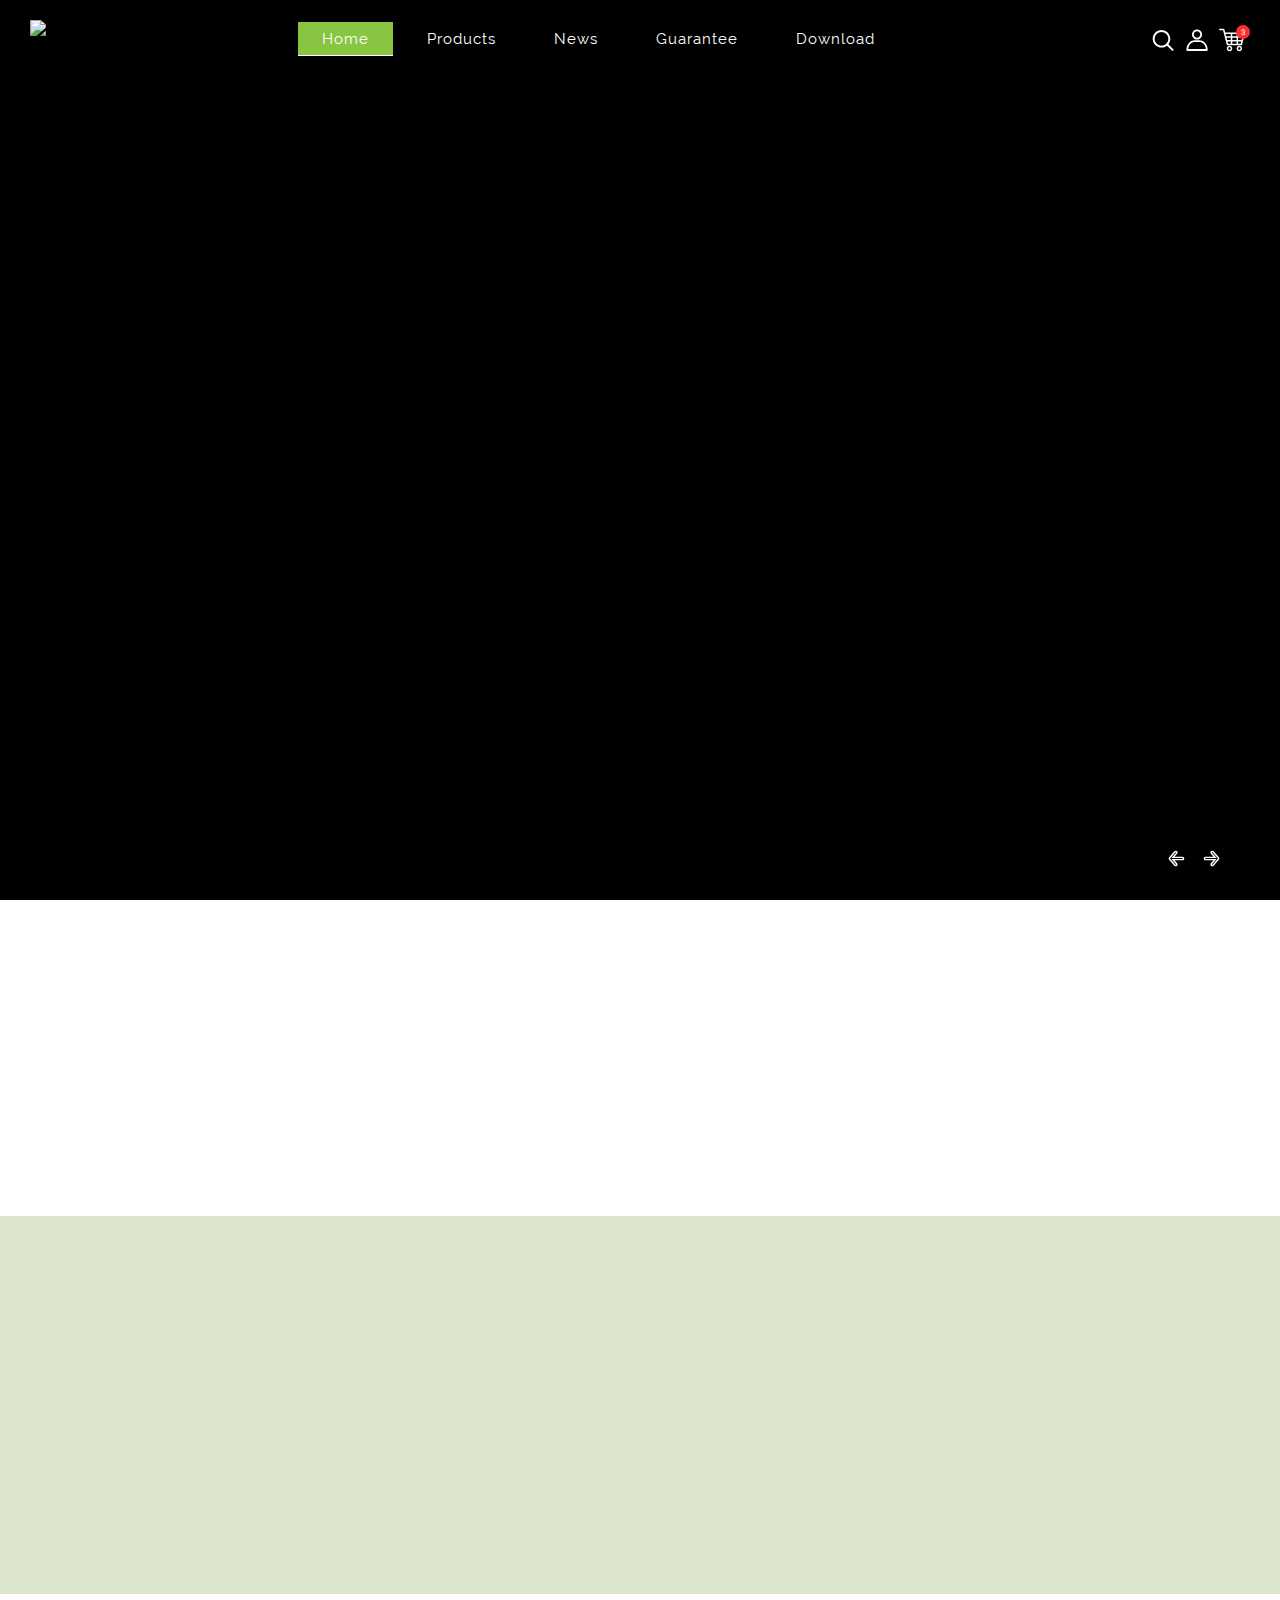
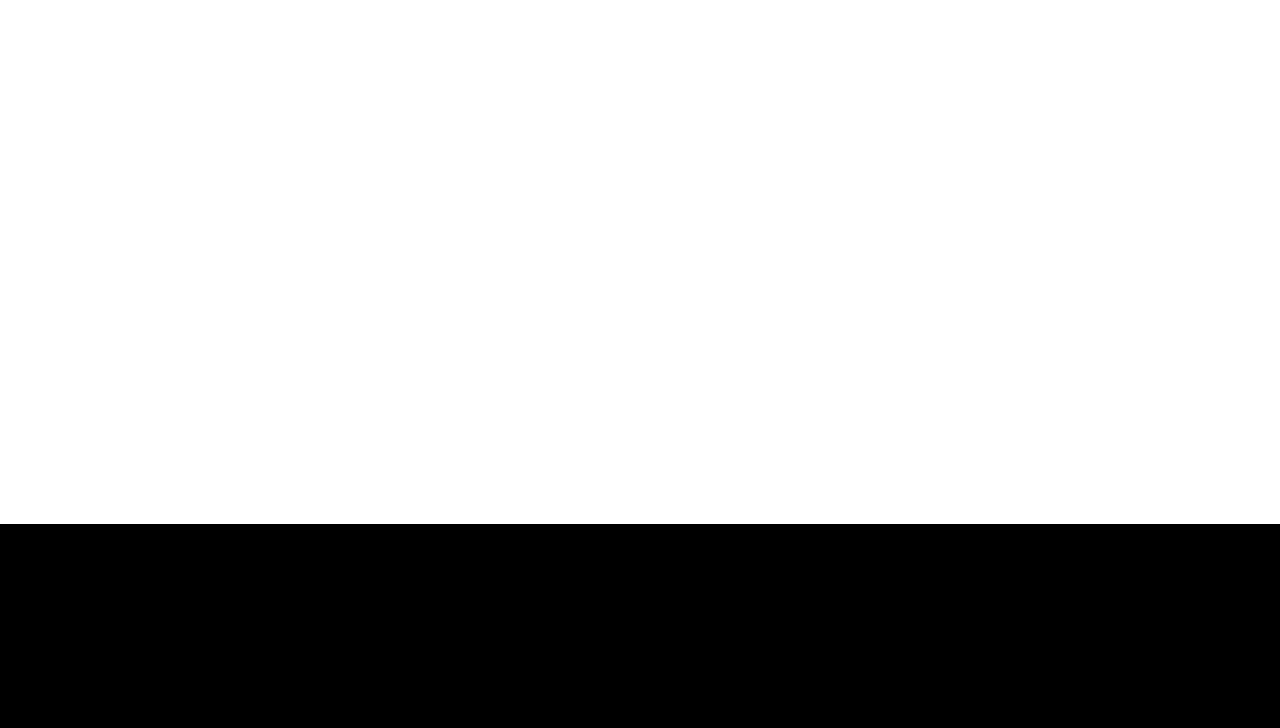
==== commit cb783448: "nine almost final" ====
--- a/Nine/index.html
+++ b/Nine/index.html
@@ -691,7 +691,7 @@
                         </div>
                     </div>
 
-                    <footer>
+                    <footer class="footer">
                         <div class="footer-wrapper">
                             <div class="inner-footer">
                                 <div class="subfooter">
--- a/Nine/css/main.css
+++ b/Nine/css/main.css
@@ -1 +1 @@
-@charset "UTF-8";.white{color:#fff}.black{color:#000}@font-face{font-family:opensans;src:url(Helvetica.ttf)}@font-face{font-family:oswald;src:url(Raleway-ExtraBold.ttf)}@font-face{font-family:raleway;src:url(Raleway.ttf)}header{position:fixed;width:calc(100vw - 15px);background-color:#000;height:80px;left:0;top:0;z-index:99}@media screen and (max-width:576px){header{width:100vw}}header .container-header{padding:20px 10px 20px 30px;display:-webkit-box;display:-ms-flexbox;display:flex;-webkit-box-pack:justify;-ms-flex-pack:justify;justify-content:space-between;max-width:1280px;margin:0 auto;width:100%;position:relative;height:100%}@media screen and (max-width:950px){header .container-header{padding:20px}}header .container-header .main-logo{cursor:pointer}header ul{position:relative;display:-webkit-box;display:-ms-flexbox;display:flex;-webkit-box-pack:justify;-ms-flex-pack:justify;justify-content:space-between;-webkit-box-align:center;-ms-flex-align:center;align-items:center;-ms-flex-wrap:wrap;flex-wrap:wrap}header ul.menu-top li{position:relative;margin-left:5px;margin-right:5px}header ul.menu-top li a{position:relative;padding:0.5rem 1.5rem;color:#fff;font-family:raleway;letter-spacing:1px;font-size:15px;-webkit-transition:.2s all;-o-transition:.2s all;transition:.2s all}header ul.menu-top li a:after{border-bottom:1px solid;bottom:0;content:"";position:absolute;right:0;-webkit-transition:width .4s linear 0s;-o-transition:width .4s linear 0s;transition:width .4s linear 0s;width:0}header ul.menu-top li a.active,header ul.menu-top li a:hover{background-color:#88c540}header ul.menu-top li a.active:after,header ul.menu-top li a:hover:after{left:0;width:100%}header ul.utility-menu li{position:relative;margin-right:10px}header ul.utility-menu li a{position:relative;cursor:pointer}header ul.utility-menu li a svg{width:24px;height:24px;fill:#fff;-webkit-transition:.2s all;-o-transition:.2s all;transition:.2s all}header ul.utility-menu li a:hover svg{fill:#88c540}header ul.utility-menu li a .number-cart{position:absolute;top:-4px;left:17px;width:14px;height:14px;border-radius:50%;color:#fff!important;text-align:center;font-size:11px;font-weight:500;line-height:22px;background:#ff2b35;-webkit-box-align:center;-ms-flex-align:center;align-items:center;-webkit-box-pack:center;-ms-flex-pack:center;justify-content:center;font-size:8px;display:none}header ul.utility-menu li a .number-cart.active{display:-webkit-box;display:-ms-flexbox;display:flex}header ul.utility-menu li a.js-show-cart svg{width:26px;height:26px}@media screen and (max-width:950px){header ul{display:none}}header .mobile-menu-wrapper{display:none;height:45px}@media screen and (max-width:950px){header .mobile-menu-wrapper{display:-webkit-box;display:-ms-flexbox;display:flex;-webkit-box-pack:end;-ms-flex-pack:end;justify-content:flex-end;-webkit-box-align:center;-ms-flex-align:center;align-items:center}}header .hamburger-menu,header .mobile-cart{width:45px;height:45px;display:-webkit-box;display:-ms-flexbox;display:flex;-webkit-box-pack:center;-ms-flex-pack:center;justify-content:center;-webkit-box-align:center;-ms-flex-align:center;align-items:center;cursor:pointer}header .hamburger-menu path,header .mobile-cart path{fill:#fff}header .hamburger-menu svg,header .mobile-cart svg{width:25px}header .mobile-cart{position:relative}header .mobile-cart svg{width:29px;margin-top:-1px}header .mobile-cart .number-cart-mobile{position:absolute;top:7px;left:31px;width:14px;height:14px;border-radius:50%;color:#fff!important;text-align:center;font-size:11px;font-weight:500;line-height:22px;background:#ff2b35;-webkit-box-align:center;-ms-flex-align:center;align-items:center;-webkit-box-pack:center;-ms-flex-pack:center;justify-content:center;font-size:8px;display:none}header .mobile-cart .number-cart-mobile.active{display:-webkit-box;display:-ms-flexbox;display:flex}.bg-overlay{-webkit-transition:.3s ease;-o-transition:.3s ease;transition:.3s ease}.bg-overlay.active{background-color:rgba(0, 0, 0, 0.66);position:fixed;top:0;left:0;right:0;bottom:0;z-index:100}.minicart{background-color:#eef2f3;z-index:101;height:100%;position:fixed;right:-380px;width:380px;top:0;-webkit-transition:all .3s ease;-o-transition:all .3s ease;transition:all .3s ease;max-width:calc(100% - 20px)}.minicart.active{right:0;-webkit-transition:all .3s ease;-o-transition:all .3s ease;transition:all .3s ease}.minicart .minicart-container{position:relative;height:100%}.minicart .minicart-container .mini-content .minicart-head .js-close-minicart{cursor:pointer;position:absolute;top:0;left:0;width:50px;height:50px;color:#000;border-right:1px solid #ecebeb;font-size:12px;text-transform:uppercase;font-weight:700;text-align:center;line-height:51px}.minicart .minicart-container .mini-content .minicart-head .js-close-minicart svg{height:auto;width:14px;fill:#000;-webkit-transition:.2s all;-o-transition:.2s all;transition:.2s all}.minicart .minicart-container .mini-content .minicart-head .js-close-minicart:hover svg{fill:#D32F2F}.minicart .minicart-container .mini-content .minicart-head .title{font-weight:600;line-height:51px;height:50px;color:#000;border-bottom:1px solid #ecebeb;padding-bottom:0;margin:0;text-align:center;font-size:18px;font-family:raleway;letter-spacing:1px}.minicart .minicart-container .mini-content .minicart-head .minicart-counter{font-weight:600;font-size:18px;display:block;min-width:50px;height:50px;text-align:center;line-height:51px;color:#000;position:absolute;right:0;top:0;border:1px solid #ecebeb;border-top:transparent;border-right:transparent}.minicart .minicart-container .mini-content .minicart-bottom{text-align:center}.minicart .minicart-container .mini-content .minicart-bottom .shopping-list-wrapper{position:relative;height:calc(100vh - 167px);max-height:100%;overflow-x:hidden;overflow-y:auto;padding:0 20px}.minicart .minicart-container .mini-content .minicart-bottom .shopping-list-wrapper .product-cart{overflow:hidden;position:relative;text-align:left}.minicart .minicart-container .mini-content .minicart-bottom .shopping-list-wrapper .product-cart ol{padding:0;margin:0}.minicart .minicart-container .mini-content .minicart-bottom .shopping-list-wrapper .product-cart ol li{display:-webkit-box;display:-ms-flexbox;display:flex;border-bottom:1px solid #e1e1e1;-webkit-box-align:start;-ms-flex-align:start;align-items:flex-start;position:relative;padding:20px 0;-webkit-box-align:center;-ms-flex-align:center;align-items:center}.minicart .minicart-container .mini-content .minicart-bottom .shopping-list-wrapper .product-cart ol li .thumb-img-product{width:25%}.minicart .minicart-container .mini-content .minicart-bottom .shopping-list-wrapper .product-cart ol li .thumb-img-product img{vertical-align:middle;border-style:none;max-width:100%}.minicart .minicart-container .mini-content .minicart-bottom .shopping-list-wrapper .product-cart ol li .product-detail{width:70%;padding-left:20px;color:#000}.minicart .minicart-container .mini-content .minicart-bottom .shopping-list-wrapper .product-cart ol li .product-detail h3{line-height:16px;font-size:16px;font-family:raleway;margin-bottom:10px;letter-spacing:1px;color:#88c540}.minicart .minicart-container .mini-content .minicart-bottom .shopping-list-wrapper .product-cart ol li .product-detail .product-info .product-qty{line-height:1;margin-bottom:5px}.minicart .minicart-container .mini-content .minicart-bottom .shopping-list-wrapper .product-cart ol li .product-detail .product-info .product-price span{font-weight:600}.minicart .minicart-container .mini-content .minicart-bottom .shopping-list-wrapper .product-cart ol li .product-remove{width:15%}.minicart .minicart-container .mini-content .minicart-bottom .shopping-list-wrapper .product-cart ol li .product-remove a{position:absolute;top:19px;right:0;cursor:pointer}.minicart .minicart-container .mini-content .minicart-bottom .shopping-list-wrapper .product-cart ol li .product-remove a svg{width:16px}.minicart .minicart-container .mini-content .minicart-bottom .shopping-list-wrapper .product-cart ol li .product-remove a svg path{fill:#000;-webkit-transition:.2s all;-o-transition:.2s all;transition:.2s all}.minicart .minicart-container .mini-content .minicart-bottom .shopping-list-wrapper .product-cart ol li .product-remove a:hover svg path{fill:#D32F2F}.minicart .minicart-container .mini-content .minicart-bottom .sub-total{height:59px;line-height:59px;background-color:#fff;color:#000;padding:0 15px;overflow:hidden;bottom:59px;position:absolute;width:400px;max-width:100%}.minicart .minicart-container .mini-content .minicart-bottom .sub-total .total-title{float:left;font-size:18px;font-weight:600}.minicart .minicart-container .mini-content .minicart-bottom .sub-total .total-price{float:right;font-size:16px;width:auto;font-weight:600;display:block;color:#88c540}.minicart .minicart-container .mini-content .minicart-bottom .action-checkout{bottom:0;position:absolute;width:400px;max-width:100%}.minicart .minicart-container .mini-content .minicart-bottom .action-checkout .btn-checkout,.minicart .minicart-container .mini-content .minicart-bottom .action-checkout .btn-viewcart{cursor:pointer;width:50%;display:block;float:left;font-weight:600;font-size:12px;text-transform:uppercase;text-align:center;letter-spacing:.2em;height:59px;line-height:61px;color:#fff;background-color:#2a2a2a;-webkit-transition:color .3s ease 0s,background-color .3s ease 0s;-o-transition:color .3s ease 0s,background-color .3s ease 0s;transition:color .3s ease 0s,background-color .3s ease 0s}.minicart .minicart-container .mini-content .minicart-bottom .action-checkout .btn-checkout:hover,.minicart .minicart-container .mini-content .minicart-bottom .action-checkout .btn-viewcart:hover{background:#88c540;color:#fff}.minicart .minicart-container .mini-content .minicart-bottom .action-checkout .btn-checkout{background-color:#000}.mobile-menu-list{background-color:#eef2f3;z-index:101;height:100%;position:fixed;right:-400px;width:400px;top:0;-webkit-transition:all .3s ease;-o-transition:all .3s ease;transition:all .3s ease;max-width:calc(100% - 20px)}.mobile-menu-list.active{right:0;-webkit-transition:all .3s ease;-o-transition:all .3s ease;transition:all .3s ease}.mobile-menu-list .tab-content-menu{width:100%;margin-bottom:0;display:-webkit-box;display:-ms-flexbox;display:flex}.mobile-menu-list .tab-content-menu .toptab{width:50%;display:inline-block}.mobile-menu-list .tab-content-menu .toptab a{background-color:#fff;color:#000;float:left;display:block;width:100%;text-align:center;height:80px;line-height:80px;padding:0;margin:0;text-transform:uppercase;font-size:16px;text-decoration:none;border-bottom:1px solid #ddd;cursor:pointer;font-family:raleway;font-weight:600;letter-spacing:1px}.mobile-menu-list .tab-content-menu .toptab a .toptab-icon{display:inline-block;vertical-align:middle;width:22px;margin-right:10px;margin-top:-2px}.mobile-menu-list .tab-content-menu .toptab a svg .rect,.mobile-menu-list .tab-content-menu .toptab a svg path{fill:#000}.mobile-menu-list .tab-content-menu .toptab a svg .rect1{fill:#88c540}.mobile-menu-list .tab-content-menu .toptab.active a{background-color:#111;color:#fff}.mobile-menu-list .tab-content-menu .toptab.active a svg .rect,.mobile-menu-list .tab-content-menu .toptab.active a svg path{fill:#fff}.mobile-menu-list .tab-content-menu .toptab.active a svg .rect1{fill:none}.mobile-menu-list .tab-content .tab-content-wrapper{width:100%;position:relative;height:calc(100vh - 80px);overflow:auto;overflow-x:hidden}.mobile-menu-list .tab-content .tab-panel{width:100%;padding-top:10px;display:none}.mobile-menu-list .tab-content .tab-panel .menu-horizon-list{border-bottom:1px solid #ededed}.mobile-menu-list .tab-content .tab-panel .menu-horizon-list a{font-size:15px;width:100%;height:54px;font-weight:600;padding:15px;color:#000;display:inline-block;-webkit-transition:.5s;-o-transition:.5s;transition:.5s;text-decoration:none;position:relative;text-align:right;font-family:raleway;letter-spacing:1px;cursor:pointer}.mobile-menu-list .tab-content .tab-panel .menu-horizon-list a:before{position:absolute;content:'';height:100%;width:1px;background-color:#ededed;left:60px;top:0}.mobile-menu-list .tab-content .tab-panel .menu-horizon-list a:after{position:absolute;left:25px;top:50%;-webkit-transform:translateY(-50%) rotate(180deg);-ms-transform:translateY(-50%) rotate(180deg);transform:translateY(-50%) rotate(180deg);content:"\f105";font-family:fontAwesome;color:#333;font-weight:400}.mobile-menu-list .tab-content .tab-panel .menulogin-wrapper{display:-webkit-box;display:-ms-flexbox;display:flex;-webkit-box-pack:center;-ms-flex-pack:center;justify-content:center;-ms-flex-wrap:wrap;flex-wrap:wrap}.mobile-menu-list .tab-content .tab-panel .menulogin-wrapper .form-login,.mobile-menu-list .tab-content .tab-panel .menulogin-wrapper .form-register{width:100%}.mobile-menu-list .tab-content .tab-panel .menulogin-wrapper .form-login .form-check,.mobile-menu-list .tab-content .tab-panel .menulogin-wrapper .form-register .form-check{font-size:12px;text-align:left;padding:8px 4px;margin-bottom:10px}.mobile-menu-list .tab-content .tab-panel .menulogin-wrapper .form-login .form-check a,.mobile-menu-list .tab-content .tab-panel .menulogin-wrapper .form-register .form-check a{color:#555}.mobile-menu-list .tab-content .tab-panel .menulogin-wrapper .form-login .btnNine-create,.mobile-menu-list .tab-content .tab-panel .menulogin-wrapper .form-register .btnNine-create{width:100%;font-size:15px;padding:14px 20px 12px}.mobile-menu-list .tab-content .tab-panel .menulogin-wrapper .form-login .btnNine-create svg,.mobile-menu-list .tab-content .tab-panel .menulogin-wrapper .form-register .btnNine-create svg{width:20px;margin-right:15px;margin-top:-4px;vertical-align:middle}.mobile-menu-list .tab-content .tab-panel .menulogin-wrapper .form-login .or-create,.mobile-menu-list .tab-content .tab-panel .menulogin-wrapper .form-register .or-create{margin:2em 0;overflow:hidden;text-align:center}.mobile-menu-list .tab-content .tab-panel .menulogin-wrapper .form-login .or-create span,.mobile-menu-list .tab-content .tab-panel .menulogin-wrapper .form-register .or-create span{font-size:16px;position:relative;padding:0 10px;text-transform:uppercase;letter-spacing:.2em;color:#000}.mobile-menu-list .tab-content .tab-panel .menulogin-wrapper .form-login .or-create span:before,.mobile-menu-list .tab-content .tab-panel .menulogin-wrapper .form-register .or-create span:before{content:"";border-top:1px solid #e4e4e4;position:absolute;top:11px;right:100%;width:9999em}.mobile-menu-list .tab-content .tab-panel .menulogin-wrapper .form-login .or-create span:after,.mobile-menu-list .tab-content .tab-panel .menulogin-wrapper .form-register .or-create span:after{content:"";border-top:1px solid #e4e4e4;position:absolute;top:11px;left:100%;width:9999em}.mobile-menu-list .tab-content .tab-panel .menulogin-wrapper .form-login .or-create .login-btn,.mobile-menu-list .tab-content .tab-panel .menulogin-wrapper .form-login .or-create .register-btn,.mobile-menu-list .tab-content .tab-panel .menulogin-wrapper .form-register .or-create .login-btn,.mobile-menu-list .tab-content .tab-panel .menulogin-wrapper .form-register .or-create .register-btn{font-size:15px;color:#333;display:table;height:auto;line-height:12px;padding:20px 0;margin:10px auto;background:0 0;text-decoration:none;font-weight:500;-webkit-transition:.2s all;-o-transition:.2s all;transition:.2s all}.mobile-menu-list .tab-content .tab-panel .menulogin-wrapper .form-login .or-create .login-btn:hover,.mobile-menu-list .tab-content .tab-panel .menulogin-wrapper .form-login .or-create .register-btn:hover,.mobile-menu-list .tab-content .tab-panel .menulogin-wrapper .form-register .or-create .login-btn:hover,.mobile-menu-list .tab-content .tab-panel .menulogin-wrapper .form-register .or-create .register-btn:hover{color:#88c540}.mobile-menu-list .tab-content .tab-panel .menulogin-wrapper .form-register{margin:30px}.mobile-menu-list .tab-content .tab-panel .menulogin-wrapper .form-register .btnNine-create{width:70%;margin:20px auto 0}.mobile-menu-list .tab-content #tab-menulogin{padding:30px}.mobile-menu-list .tab-content .close-menu-mobile{background-color:#88c540;color:#fff;z-index:20;height:60px;line-height:60px;text-align:center;font-family:raleway;text-transform:uppercase;letter-spacing:1px;font-size:15px;font-weight:300;position:absolute;left:0;bottom:0;width:100%;cursor:pointer}.mobile-menu-list .tab-content .close-menu-mobile:hover{background:#6ea131}.btnNine{min-width:100px;display:inline-block;padding:8px 30px;margin-bottom:5px;font-size:12px;line-height:1.42857143;text-align:center;text-transform:capitalize;white-space:nowrap;vertical-align:middle;-ms-touch-action:manipulation;touch-action:manipulation;cursor:pointer;-webkit-user-select:none;-moz-user-select:none;-ms-user-select:none;user-select:none;background-image:none;border:1px solid transparent;-webkit-box-shadow:0 2px 4px rgba(0, 0, 0, 0.15);box-shadow:0 2px 4px rgba(0, 0, 0, 0.15);outline:none!important;margin-right:5px;-webkit-transition:.2s all;-o-transition:.2s all;transition:.2s all}.btnNine:last-child{margin-right:0}.btnNine.btnNine-default{background:#88c540;color:#fff;padding:10px 20px 8px;font-family:raleway;text-transform:uppercase;letter-spacing:1px;font-weight:300}.btnNine.btnNine-default:hover{background:#6ea131}.btnNine.btnNine-default:disabled{background:#dcdcdc!important;color:#969696}.btnNine.btnNine-create{background:#000;color:#fff;padding:12px 20px 9px;display:-webkit-box;display:-ms-flexbox;display:flex;-webkit-box-align:center;-ms-flex-align:center;align-items:center;-webkit-box-pack:center;-ms-flex-pack:center;justify-content:center;font-family:raleway;text-transform:uppercase;letter-spacing:1px}.btnNine.btnNine-create:hover{background:#626262;-webkit-box-shadow:0 4px 8px rgba(0, 0, 0, 0.15);box-shadow:0 4px 8px rgba(0, 0, 0, 0.15)}.btnNine.btnNine-create:hover .ic-create path{fill:#2f69fe}.btnNine.btnNine-create .ic-create{margin:-4px 10px 0 -5px;width:14px}.btnNine.btnNine-create .ic-create path{fill:#fff}.btnNine.btnNine-create .glyphicon{color:#d14e50;margin-right:5px}.btnNine.btnNine-cancel{background:#ddd;color:#fff;padding:10px 20px 7px;font-family:raleway;text-transform:uppercase;letter-spacing:1px}.btnNine.btnNine-cancel:hover{background:#f7f7f7}.btnNine.btnNine-cancel:disabled{background:#dcdcdc!important;color:#969696}.notif-create{padding:0 20px;margin-top:12px;font-style:italic;color:#969696}.notif-create span{color:#d14e50;font-size:14px;font-weight:600}.ic-export{margin:-2px 10px 0 -5px;width:18px}.pagination-custom{display:-webkit-box;display:-ms-flexbox;display:flex;-webkit-box-align:center;-ms-flex-align:center;align-items:center}.pagination-custom svg{width:20px;margin:0 12px;cursor:pointer}.pagination-custom svg path{fill:#ddd}.pagination-custom svg:hover path{fill:#2f69fe}.pagination-custom svg.next{-webkit-transform:rotate(180deg);-ms-transform:rotate(180deg);transform:rotate(180deg);margin-left:5px;margin-right:10px}.btn-pagination{font-size:12px;width:25px;height:25px;padding:5px 0 4px;text-align:center;border:1px solid #e4e4e4;border-radius:50%;background-color:#ebebeb;color:#646464;font-family:'Roboto', sans-serif;-webkit-box-shadow:0 2px 4px rgba(255, 255, 255, 0.15);box-shadow:0 2px 4px rgba(255, 255, 255, 0.15);margin-right:2px;-webkit-transition:.2s all;-o-transition:.2s all;transition:.2s all;cursor:pointer}.btn-pagination:last-child{margin-right:0}.btn-pagination:hover{background:#2f69fe;color:#fff}.btn-pagination.active{background:#2f69fe;color:#fff}.btn-pagination.last{border-radius:3px;width:auto;padding:5px 12px 4px;background:#2f69fe;color:#fff}.input-group input{border-top-right-radius:0;border-bottom-right-radius:0}.input-group button{border-top-left-radius:0;border-bottom-left-radius:0;width:38px}.mb1{margin-bottom:1em!important}.mb2{margin-bottom:2em!important}.mb10px{margin-bottom:10px}.mb20px{margin-bottom:20px}.mr5px{margin-right:5px}.pv1{padding-top:1em;padding-bottom:1em}.pv2{padding-top:2em;padding-bottom:2em}.ph1{padding-left:1em;padding-right:1em}.ph2{padding-left:2em;padding-right:2em}.ph5px{padding-left:5px;padding-right:5px}.pr1{padding-right:1em}.pr5px{padding-right:5px}.pl5px{padding-left:5px}.pl1{padding-left:1em}.pb1{padding-bottom:1em}.pb2{padding-bottom:2em}.relative{position:relative}.w100{width:100%}.w80{width:80%}.w75{width:75%}.w60{width:60%}.w50{width:50%}.w40{width:40%}.w33{width:33.33334%}.w25{width:25%}.w20{width:20%}.thin{font-weight:100}.light{font-weight:200}.reguler{font-weight:400}.medium{font-weight:500}.semibold{font-weight:600}.bold{font-weight:700}.fz34{font-size:34px}.fz32{font-size:32px}.fz28{font-size:28px}.fz26{font-size:26px}.fz24{font-size:24px}.fz20{font-size:20px}.fz18{font-size:18px}.fz16{font-size:16px}.fz14{font-size:14px}.fz12{font-size:12px}.fz10{font-size:10px}.lh1{line-height:1}.form-group select{-webkit-appearance:none!important;-moz-appearance:none!important;appearance:none!important;background-image:url("../img/down-arrow.svg")!important;background-repeat:no-repeat!important;background-position:right 10px top 20px!important;background-size:11px!important;font-family:opensans;padding-top:22px!important}.form-group select option{color:#222!important}.form-group textarea{resize:none;min-height:120px;font-family:opensans}.form-group{width:100%}.form-group div{position:relative;width:100%;height:48px;background:#eef2f3;margin-bottom:10px}.form-group div.parsley-height{height:70px}.form-group div.textarea{height:120px;margin-bottom:30px}.form-group .form-control{width:100%;height:48px;font-size:14px;font-weight:400;padding:8px 15px;color:#000;position:relative;border:1px solid #ced4da;top:0;left:0;z-index:1;background:none;outline:0;padding-top:24px;padding-left:24px}.form-group .form-control:focus{background:#eef2f3;border-bottom:1px solid #000;border-bottom-left-radius:0;border-bottom-right-radius:0;outline:0}.form-group .form-control.filled{background:#eef2f3;border-bottom:1px solid #000;border-bottom-left-radius:0;border-bottom-right-radius:0}.form-group input:-moz-read-only{pointer-events:none;font-weight:600}.form-group input:read-only{pointer-events:none;font-weight:600}.form-group textarea{height:120px}.form-group label{position:absolute;color:#000;font-size:14px;font-weight:normal;top:1px;left:1px;bottom:0;margin-bottom:0;padding:15px;width:100%;-webkit-transition:.2s all;-o-transition:.2s all;transition:.2s all;text-align:left;background:#eef2f3;height:48px}.form-group label span{color:#D32F2F;margin-right:2px}.form-group label.active{font-size:11px;padding:4px 15px;z-index:2;background:#eef2f3;bottom:100%;height:10px;color:#bd9163}.form-group label.disabled{background:#d0dbde;z-index:3;pointer-events:none}.form-group label.non-mandatory{color:#aba7a7}.form-group label.non-mandatory.active{color:#bd9163}.form-group .view-psw{position:absolute;z-index:5;top:12px;right:12px;cursor:pointer}.form-group .view-psw path{fill:#ddd;-webkit-transition:.3s all;-o-transition:.3s all;transition:.3s all}.form-group .view-psw.active path,.form-group .view-psw:hover path{fill:#000}.form-group.disabled div,.form-group.disabled label{background:#5f96a5;color:white}.form-group-area div{height:140px}.form-group-area textarea{height:140px!important;resize:none}.form-control-custom{border:1px solid #e4e4e4!important;padding:8px 15px!important;height:36px!important;margin-top:-8px!important;background:#e5edf761!important}.form-control-custom:-moz-read-only{background:#d0dbde!important;pointer-events:none}.form-control-custom:read-only{background:#d0dbde!important;pointer-events:none}.custom-radio{-moz-user-select:none;-khtml-user-select:none;-webkit-user-select:none;-ms-user-select:none;user-select:none;max-width:200px;white-space:nowrap;overflow:hidden;-o-text-overflow:ellipsis;text-overflow:ellipsis;margin-right:5px}.custom-radio input[type=radio]{width:0;height:0;visibility:hidden}.custom-radio input[type=radio]+label{cursor:pointer;font-weight:300}.custom-radio input[type=radio]+label span{position:relative;top:5px;display:inline-block;border-radius:50%;overflow:hidden;width:20px;height:20px;background-color:#fff;border:1px solid #000;margin-right:5px;font-size:13px}.custom-radio input[type=radio]+label:hover{color:#2f69fe}.custom-radio input[type=radio]:checked+label span{border:1px solid #2f69fe}.custom-radio input[type=radio]:checked+label span:before{position:absolute;width:16px;height:16px;border-radius:50%;content:'';left:1px;top:1px;border:2px solid white;background-color:#2f69fe}::-webkit-input-placeholder{color:#999;opacity:1;font-weight:400}:-ms-input-placeholder{color:#999;opacity:1;font-weight:400}::-ms-input-placeholder{color:#999;opacity:1;font-weight:400}::placeholder{color:#999;opacity:1;font-weight:400}:-ms-input-placeholder{color:#999;font-weight:400}::-ms-input-placeholder{color:#999;font-weight:400}input:-webkit-autofill{-webkit-box-shadow:0 0 0px 1000px #eef2f3 inset}.toggle-status{cursor:pointer}.toggle-status .toggle-status-label{margin-left:15px;vertical-align:middle}.toggle-status .toggle-checkbox{position:absolute;opacity:0;vertical-align:middle;padding:0}.toggle-status .toggle-checkbox:checked+.switch .thumb{background:#2f69fe;left:auto;right:0}.toggle-status .switch{width:38px;height:14px;background:#c6cbda;border:0;position:relative;border-radius:7.5px}.toggle-status .switch .thumb{background:#fff;-webkit-box-shadow:0 1px 3px 0 #18233d66;box-shadow:0 1px 3px 0 #18233d66;width:20px;height:20px;top:-3px;left:0;display:inline-block;position:absolute;border-radius:50%}.toggle-status.disabled{pointer-events:none}.note-input{color:#b17979;font-size:13px;font-weight:600;width:100%;text-align:center}.note-input span{margin-right:7px}.note-input span svg{width:20px;vertical-align:middle}.note-input span svg circle{fill:#b17979}.slick-slider{position:relative;display:block;-moz-box-sizing:border-box;-webkit-box-sizing:border-box;box-sizing:border-box;-webkit-user-select:none;-moz-user-select:none;-ms-user-select:none;user-select:none;-webkit-touch-callout:none;-khtml-user-select:none;-ms-touch-action:pan-y;touch-action:pan-y;-webkit-tap-highlight-color:transparent}.slick-list{position:relative;display:block;overflow:hidden;margin:0;padding:0}.slick-list:focus{outline:none}.slick-list.dragging{cursor:pointer;cursor:hand}.slick-slider .slick-list,.slick-slider .slick-track{-webkit-transform:translate3d(0, 0, 0);-moz-transform:translate3d(0, 0, 0);-ms-transform:translate3d(0, 0, 0);-o-transform:translate3d(0, 0, 0);transform:translate3d(0, 0, 0)}.slick-track{position:relative;top:0;left:0;display:block}.slick-track:after,.slick-track:before{display:table;content:''}.slick-track:after{clear:both}.slick-loading .slick-track{visibility:hidden}.slick-slide{display:none;float:left;height:100%;min-height:1px}.slick-slide:focus{outline:none}[dir=rtl] .slick-slide{float:right}.slick-slide img{display:block}.slick-slide.slick-loading img{display:none}.slick-slide.dragging img{pointer-events:none}.slick-initialized .slick-slide{display:block}.slick-loading .slick-slide{visibility:hidden}.slick-vertical .slick-slide{display:block;height:auto;border:1px solid transparent}.slick-arrow.slick-hidden{display:none}.slick-next,.slick-prev{font-size:0;line-height:0;position:absolute;top:50%;display:block;width:20px;height:20px;padding:0;margin-top:-10px\9;-webkit-transform:translate(0, -50%);-ms-transform:translate(0, -50%);transform:translate(0, -50%);cursor:pointer;color:transparent;border:none;outline:none;background:transparent}.slick-next:focus,.slick-next:hover,.slick-prev:focus,.slick-prev:hover{color:transparent;outline:none;background:transparent}.slick-next:focus:before,.slick-next:hover:before,.slick-prev:focus:before,.slick-prev:hover:before{opacity:1}.slick-next.slick-disabled:before,.slick-prev.slick-disabled:before{opacity:.25}.slick-next:before,.slick-prev:before{font-family:'slick';font-size:20px;line-height:1;opacity:.75;color:white;-webkit-font-smoothing:antialiased;-moz-osx-font-smoothing:grayscale}.slick-prev{left:-25px}[dir=rtl] .slick-prev{right:-25px;left:auto}.slick-prev:before{content:'←'}[dir=rtl] .slick-prev:before{content:'→'}.slick-next{right:-25px}[dir=rtl] .slick-next{right:auto;left:-25px}.slick-next:before{content:'→'}[dir=rtl] .slick-next:before{content:'←'}.slick-dots{position:absolute;bottom:-45px;display:block;width:100%;padding:0;list-style:none;text-align:center}.slick-dots li{position:relative;display:inline-block;width:20px;height:20px;margin:0 5px;padding:0;cursor:pointer}.slick-dots li button{font-size:0;line-height:0;display:block;width:20px;height:20px;padding:5px;cursor:pointer;color:transparent;border:0;outline:none;background:transparent}.slick-dots li button:focus,.slick-dots li button:hover{outline:none}.slick-dots li button:focus:before,.slick-dots li button:hover:before{opacity:1}.slick-dots li button:before{font-family:'slick';font-size:6px;line-height:20px;position:absolute;top:0;left:0;width:20px;height:20px;content:'•';text-align:center;opacity:.25;color:black;-webkit-font-smoothing:antialiased;-moz-osx-font-smoothing:grayscale}.slick-dots li.slick-active button:before{opacity:.75;color:black}.js .loading:after,.js .loading:before{content:'';position:fixed;z-index:1000}.js .loading:before{top:0;left:0;width:100%;height:100%;background:var(--color-bg)}.js .loading:after{top:50%;left:50%;width:60px;height:60px;margin:-30px 0 0 -30px;border-radius:50%;opacity:0.4;background:var(--color-link);-webkit-animation:loaderAnim 0.7s linear infinite alternate forwards;animation:loaderAnim 0.7s linear infinite alternate forwards}@-webkit-keyframes loaderAnim{to{opacity:1;-webkit-transform:scale3d(0.5, 0.5, 1);transform:scale3d(0.5, 0.5, 1)}}@keyframes loaderAnim{to{opacity:1;-webkit-transform:scale3d(0.5, 0.5, 1);transform:scale3d(0.5, 0.5, 1)}}.slideshow{width:100vw;height:calc(100% - 13rem);position:relative;overflow:hidden;background-color:#000}@media screen and (max-width:576px){.slideshow{height:100%}}.slide{margin:0}.slide,.slide__img,.slide__img-wrap{position:absolute;width:100%;height:100%;top:0;left:0}.slide{display:-webkit-box;display:-ms-flexbox;display:flex;-webkit-box-align:center;-ms-flex-align:center;align-items:center;-webkit-box-pack:center;-ms-flex-pack:center;justify-content:center}.js .slide{opacity:0;pointer-events:none}.js .slide--current{opacity:1;pointer-events:auto}.slide__img-wrap{will-change:transform;overflow:hidden;width:calc(100% - 80px)}@media screen and (max-width:576px){.slide__img-wrap{width:100%}}.slide__img{background-size:cover;will-change:transform;-webkit-backspace-visibility:hidden;position:relative;width:100%;height:100vh}.slide__img img{position:absolute;width:100%;height:100vh;-o-object-fit:contain;object-fit:contain;-o-object-position:right;object-position:right}@media screen and (max-width:576px){.slide__img img{-o-object-position:top center;object-position:top center}}.slide__caption{position:relative;padding:0 10vw;cursor:default;width:100%;opacity:0;-webkit-transform:translateY(50);-ms-transform:translateY(50);transform:translateY(50)}@media screen and (max-width:576px){.slide__caption{top:80px;text-align:right}}.logo-product{width:200px;margin-bottom:15px}@media screen and (max-width:576px){.logo-product{width:140px}}.slides__caption-headline{font-size:6.5vw;font-size:clamp(2rem, 6.5vw, 6rem);line-height:0.9;margin:0;text-transform:uppercase;font-weight:normal;margin-bottom:30px}.text-row{position:relative;overflow:hidden;display:block;white-space:nowrap}.text-row>span{display:block;position:relative;padding:0.5rem 0}@media screen and (max-width:576px){.text-row>span{padding:0}}.text-row>span.product-name{font-size:4.5vw;color:#88c540;font-weight:bold;font-family:oswald}@media screen and (max-width:576px){.text-row>span.product-name{font-size:38px;line-height:50px}}.text-row>span.product-desc{font-size:14px}@media screen and (max-width:576px){.text-row>span.product-desc{font-size:10px}}.slides-nav{display:-webkit-box;display:-ms-flexbox;display:flex;-webkit-box-align:center;-ms-flex-align:center;align-items:center;-webkit-box-pack:center;-ms-flex-pack:center;justify-content:center;position:absolute;bottom:30px;right:4vw;padding:10px 0}@media screen and (max-width:576px){.slides-nav{left:0;bottom:65px;-webkit-box-pack:end;-ms-flex-pack:end;justify-content:flex-end;padding:0 8vw}}.slides-nav__button{width:35px;-webkit-appearance:none;-moz-appearance:none;fill:none;cursor:pointer;-webkit-transition:.2s all;-o-transition:.2s all;transition:.2s all}.slides-nav__button:hover{fill:#88c540}.slides-nav__button.slides-nav__button--prev{-webkit-transform:rotate(180deg);-ms-transform:rotate(180deg);transform:rotate(180deg)}@media screen and (max-width:576px){.slides-nav__button{width:25px;margin:0 .6rem}}.slides-nav__button:focus{outline:none}.slides-nav__index{margin-left:2rem;white-space:nowrap;color:var(--color-text);border:1px solid var(--color-text);border-radius:50%;padding:1rem 1.5rem;text-align:center;display:-webkit-box;display:-ms-flexbox;display:flex;-webkit-box-align:center;-ms-flex-align:center;align-items:center;display:none}@media screen and (max-width:576px){.slides-nav__index{padding:.75rem;font-size:12px;margin-left:1rem;display:none}}.slides-nav__index>span{width:2rem}@media screen and (max-width:576px){.slides-nav__index>span{width:1.5rem}}.slides-nav__index-current{position:relative;overflow:hidden}.slides-nav__index-current span{display:inline-block}@media screen and (min-width:53em){.slideshow{height:100%}.slides-nav{margin-bottom:-1rem}.slides-nav__index{margin-right:-2rem}.slideshow{background:var(--color-bg)}}body,html{font-size:100%;padding:0;margin:0;overflow:hidden}*,:after,:before{-webkit-box-sizing:border-box;-moz-box-sizing:border-box;box-sizing:border-box;outline:none!important}svg{vertical-align:middle}h1,h2,h3{margin:0}.clearfix:after,.clearfix:before{content:" ";display:table}.clearfix:after{clear:both}ul{padding:0;margin:0}ul li{list-style:none}body{font-family:opensans;color:#000;background:#fff;line-height:1.42857143;overflow-x:hidden;font-size:15px;height:100vh;--color-text:#fff;--color-bg:#000;--color-link:#fff;--color-link-hover:#fff;--color-frame:#ff5ba4;color:var(--color-text);background-color:var(--color-bg);-webkit-font-smoothing:antialiased;-moz-osx-font-smoothing:grayscale}a{color:#000;text-decoration:none;cursor:pointer}a:hover{text-decoration:none}:active,:focus,:visited,a,a:active,a:focus,a:visited{outline:0}.pull-left{float:left}.pull-right{float:right}.inline{display:inline-block;vertical-align:middle}.semibold{font-weight:600}.wrapper{width:100vw;height:100vh;overflow-x:hidden;overflow-y:auto}.wrapper .container{max-width:86vw;margin:0 auto}@media screen and (max-width:576px){.wrapper .container{max-width:92vw}}.wrapper .section{position:relative;width:100vw;top:80px}ul.transition{display:-webkit-box;display:-ms-flexbox;display:flex;position:absolute;z-index:100;height:100vh;width:100%;top:0;left:0;margin:0;padding:0;pointer-events:none}ul.transition li{-webkit-transform:scaleY(0);-ms-transform:scaleY(0);transform:scaleY(0);background:#88c540;width:33.3334%;list-style:none}footer{position:relative;width:100vw;background-color:#000;color:#fff;top:80px;display:-webkit-box;display:-ms-flexbox;display:flex;-webkit-box-pack:center;-ms-flex-pack:center;justify-content:center;-webkit-box-align:center;-ms-flex-align:center;align-items:center;padding:30px 0}footer .footer-wrapper{position:relative;width:100%;padding:0 12vw}footer .footer-wrapper .inner-footer{width:100%;font-size:14px;display:-webkit-box;display:-ms-flexbox;display:flex}@media screen and (max-width:576px){footer .footer-wrapper .inner-footer{font-size:12px;-webkit-box-orient:vertical;-webkit-box-direction:normal;-ms-flex-direction:column;flex-direction:column}}footer .footer-wrapper .inner-footer .subfooter{width:30%}@media screen and (max-width:576px){footer .footer-wrapper .inner-footer .subfooter{width:100%}}footer .footer-wrapper .inner-footer .subfooter:nth-child(2){width:40%;padding:0 40px}@media screen and (max-width:576px){footer .footer-wrapper .inner-footer .subfooter:nth-child(2){width:100%;padding:0}}footer .footer-wrapper .inner-footer .subfooter .logo-footer{margin-bottom:24px;width:205px}footer .footer-wrapper .inner-footer .subfooter .padding-footer{padding-left:35px}@media screen and (max-width:576px){footer .footer-wrapper .inner-footer .subfooter .padding-footer{padding-left:0}}footer .footer-wrapper .inner-footer .subfooter .footer-phone{margin:24px 0 20px}@media screen and (max-width:576px){footer .footer-wrapper .inner-footer .subfooter .footer-phone{margin:14px 0 10px}}footer .footer-wrapper .inner-footer .subfooter .menu-footer{margin:24px 0 20px}footer .footer-wrapper .inner-footer .subfooter .menu-footer a{display:block;color:#fff;-webkit-transition:.2s all;-o-transition:.2s all;transition:.2s all;margin-bottom:5px}footer .footer-wrapper .inner-footer .subfooter .menu-footer a:hover{color:#88c540}footer .footer-wrapper .inner-footer .subfooter .social-wrapper{display:-webkit-box;display:-ms-flexbox;display:flex}footer .footer-wrapper .inner-footer .subfooter .social-wrapper svg{margin-right:5px;width:28px;cursor:pointer;fill:white;-webkit-transition:.2s all;-o-transition:.2s all;transition:.2s all}footer .footer-wrapper .inner-footer .subfooter .social-wrapper svg:hover{fill:#88c540}.hero-slider{height:calc(100vh - 80px)}.product-display-home{padding:30px 0 50px;background-color:#fff}.product-display-home .template-container{display:-webkit-box;display:-ms-flexbox;display:flex;-ms-flex-wrap:wrap;flex-wrap:wrap;-webkit-box-pack:center;-ms-flex-pack:center;justify-content:center;width:100%;background-color:#fff;opacity:0;-webkit-transform:translateY(20px);-ms-transform:translateY(20px);transform:translateY(20px)}.product-display-home .template-container .template-item{padding:10px;-webkit-box-flex:0;-ms-flex-positive:0;flex-grow:0;max-width:25%;-ms-flex-preferred-size:25%;flex-basis:25%;cursor:pointer;margin-bottom:25px}@media screen and (max-width:576px){.product-display-home .template-container .template-item{max-width:50%;-ms-flex-preferred-size:50%;flex-basis:50%}}.product-display-home .template-container .template-item .template-card{background-color:#fff;border-radius:5px;overflow:hidden}.product-display-home .template-container .template-item .template-card .template-card-header{display:-webkit-box;display:-ms-flexbox;display:flex;-webkit-box-align:center;-ms-flex-align:center;align-items:center;-webkit-box-pack:center;-ms-flex-pack:center;justify-content:center;position:relative;padding-bottom:30px}.product-display-home .template-container .template-item .template-card .template-card-header.special-header{padding-bottom:74px}@media screen and (max-width:992px){.product-display-home .template-container .template-item .template-card .template-card-header.special-header{padding-bottom:58px}}@media screen and (max-width:650px){.product-display-home .template-container .template-item .template-card .template-card-header.special-header{padding-bottom:51px}}@media screen and (max-width:992px){.product-display-home .template-container .template-item .template-card .template-card-header.special-header2{padding-bottom:50px}}@media screen and (max-width:650px){.product-display-home .template-container .template-item .template-card .template-card-header.special-header2{padding-bottom:47px}}.product-display-home .template-container .template-item .template-card .template-card-header img{max-width:100%;opacity:.9;-webkit-transform:scale(0.9);-ms-transform:scale(0.9);transform:scale(0.9);-webkit-transition:.4s all;-o-transition:.4s all;transition:.4s all}.product-display-home .template-container .template-item .template-card .template-card-header img.special-img{max-width:80%;padding-top:10px}.product-display-home .template-container .template-item .template-card .template-card-desc{text-align:center;position:absolute;bottom:0;left:0;width:100%}.product-display-home .template-container .template-item .template-card .template-card-desc .template-product-name{color:#939598;font-size:28px;font-weight:bold;font-family:oswald;text-transform:uppercase;position:relative}@media screen and (max-width:576px){.product-display-home .template-container .template-item .template-card .template-card-desc .template-product-name{font-size:20px}}.product-display-home .template-container .template-item .template-card .template-card-desc .template-product-name:before{content:attr(data-text);-webkit-clip-path:inset(0 0 100% 0);clip-path:inset(0 0 100% 0);margin:0;color:#88c540;position:absolute;top:0;left:0;right:0;-webkit-transition:.6s all;-o-transition:.6s all;transition:.6s all}.product-display-home .template-container .template-item .template-card .template-card-desc p{margin:0;color:#939cb3}@media screen and (max-width:576px){.product-display-home .template-container .template-item .template-card .template-card-desc p{font-size:12px}}.product-display-home .template-container .template-item:hover .template-card .template-card-header img{opacity:1;-webkit-transform:scale(1);-ms-transform:scale(1);transform:scale(1)}.product-display-home .template-container .template-item:hover .template-card .template-card-header .template-card-desc .template-product-name:before{-webkit-clip-path:inset(0 0 0 0);clip-path:inset(0 0 0 0)}.why-us{background-color:#dae5cc;padding:15px 0 25px}.why-us .flex-container{display:-webkit-box;display:-ms-flexbox;display:flex;-ms-flex-wrap:wrap;flex-wrap:wrap;-webkit-box-pack:center;-ms-flex-pack:center;justify-content:center;width:100%}.why-us .flex-container .image-banner,.why-us .flex-container .info-banner{padding:10px;-webkit-box-flex:0;-ms-flex-positive:0;flex-grow:0;max-width:50%;-ms-flex-preferred-size:50%;flex-basis:50%;display:-webkit-box;display:-ms-flexbox;display:flex;-webkit-box-align:center;-ms-flex-align:center;align-items:center;-webkit-box-pack:center;-ms-flex-pack:center;justify-content:center}@media screen and (max-width:576px){.why-us .flex-container .image-banner,.why-us .flex-container .info-banner{max-width:100%;-ms-flex-preferred-size:100%;flex-basis:100%}}.why-us .flex-container .image-banner .title-top,.why-us .flex-container .info-banner .title-top{font-size:15px;font-weight:400;letter-spacing:1px;color:#403535;margin-bottom:15px}@media screen and (max-width:576px){.why-us .flex-container .image-banner .title-top,.why-us .flex-container .info-banner .title-top{font-size:12px;margin-bottom:10px}}.why-us .flex-container .image-banner .title-banner,.why-us .flex-container .info-banner .title-banner{font-family:oswald;color:#000;font-size:40px;margin-bottom:10px;line-height:1.2}@media screen and (max-width:576px){.why-us .flex-container .image-banner .title-banner,.why-us .flex-container .info-banner .title-banner{font-size:32px}}.why-us .flex-container .image-banner .subtitle-banner,.why-us .flex-container .info-banner .subtitle-banner{color:#403535;font-size:14px;margin-bottom:35px}@media screen and (max-width:576px){.why-us .flex-container .image-banner .subtitle-banner,.why-us .flex-container .info-banner .subtitle-banner{font-size:12px}}.why-us .flex-container .info-banner{-webkit-box-orient:vertical;-webkit-box-direction:normal;-ms-flex-direction:column;flex-direction:column;-webkit-box-align:start;-ms-flex-align:start;align-items:flex-start}.why-us .flex-container .info-banner .btnNine-default{background:#e16969}.why-us .flex-container .info-banner .btnNine-default:hover{background:#d93f3f}.why-us .flex-container .image-banner svg{width:60%}.news{background-color:#fff;padding:40px 0}.news .news-container{display:-webkit-box;display:-ms-flexbox;display:flex;-ms-flex-wrap:wrap;flex-wrap:wrap;-webkit-box-pack:center;-ms-flex-pack:center;justify-content:center;width:100%}.news .news-container .news-item{padding:20px;-webkit-box-flex:0;-ms-flex-positive:0;flex-grow:0;max-width:33.3334%;-ms-flex-preferred-size:33.3334%;flex-basis:33.3334%;cursor:pointer;min-height:450px}@media screen and (max-width:576px){.news .news-container .news-item{max-width:100%;-ms-flex-preferred-size:100%;flex-basis:100%;min-height:380px}}.news .news-container .news-item:first-child{cursor:default;margin-left:-10px}@media screen and (max-width:576px){.news .news-container .news-item:first-child{min-height:280px;height:280px}}.news .news-container .news-item:first-child .bg-wrapper-news{background-color:#88c540;padding:2.5em}.news .news-container .news-item:first-child .bg-wrapper-news:after,.news .news-container .news-item:first-child .bg-wrapper-news:before{display:none}.news .news-container .news-item:last-child{margin-right:-10px}.news .news-container .news-item .news-card{padding:2em;height:100%;position:relative;border:1px solid #eef2f3}.news .news-container .news-item .news-card .caption{font-family:oswald;letter-spacing:1px;font-size:44px;line-height:48px;font-weight:bold;text-transform:uppercase}@media screen and (max-width:576px){.news .news-container .news-item .news-card .caption{font-size:36px;line-height:40px}}.news .news-container .news-item .news-card .btn-news-more{position:absolute;left:2.5em;bottom:2.5em;width:150px;border:1px solid #fff;color:#fff;border-radius:35px;padding:16px;text-align:center;text-transform:capitalize;cursor:pointer;-webkit-transition:.3s all;-o-transition:.3s all;transition:.3s all}@media screen and (max-width:576px){.news .news-container .news-item .news-card .btn-news-more{width:140px;padding:12px;bottom:2em}}.news .news-container .news-item .news-card .btn-news-more:hover{background-color:#fff;color:#88c540}.news .news-container .news-item .news-card .bg-wrapper-news{position:absolute;width:100%;height:100%;top:0;left:0;overflow:hidden}.news .news-container .news-item .news-card .bg-wrapper-news:before{position:absolute;content:'';bottom:0;left:0;height:10px;width:100%;background-color:#88c540;z-index:2;-webkit-transform:scaleY(0);-ms-transform:scaleY(0);transform:scaleY(0);-webkit-transform-origin:bottom left;-ms-transform-origin:bottom left;transform-origin:bottom left;-webkit-transition:.3s all;-o-transition:.3s all;transition:.3s all}.news .news-container .news-item .news-card .bg-wrapper-news:after{position:absolute;content:'';bottom:0;left:0;height:100%;width:100%;background-color:#00000078;z-index:3;opacity:0;-webkit-transition:.3s all;-o-transition:.3s all;transition:.3s all}.news .news-container .news-item .news-card .bg-wrapper-news .bg-news{position:absolute;width:100%;height:100%;background-size:cover;background-repeat:no-repeat;background-position:center;top:0;left:0;right:0;bottom:0;z-index:1;-webkit-transform:scale(1);-ms-transform:scale(1);transform:scale(1);-webkit-transform-origin:center;-ms-transform-origin:center;transform-origin:center;-webkit-transition:.6s all;-o-transition:.6s all;transition:.6s all}.news .news-container .news-item .news-card .bg-wrapper-news .detail-news{position:absolute;left:2.5em;bottom:3.5em;z-index:5;font-weight:300}.news .news-container .news-item .news-card .bg-wrapper-news .detail-news p{width:85%;font-size:14px;line-height:22px;margin-bottom:15px;-webkit-transition:.3s all;-o-transition:.3s all;transition:.3s all;-webkit-transition-delay:.2s;-o-transition-delay:.2s;transition-delay:.2s;-webkit-transform:translateY(20px);-ms-transform:translateY(20px);transform:translateY(20px);background-color:#00000078;padding:10px}@media screen and (max-width:576px){.news .news-container .news-item .news-card .bg-wrapper-news .detail-news p{width:90%;font-size:13px}}.news .news-container .news-item .news-card .bg-wrapper-news .detail-news .more{font-size:13px;padding:6px 10px;background-color:#88c540;color:#fff;position:relative;display:inline-block;-webkit-transform:translateY(20px);-ms-transform:translateY(20px);transform:translateY(20px);-webkit-transition:.3s all;-o-transition:.3s all;transition:.3s all;-webkit-transition-delay:.3s;-o-transition-delay:.3s;transition-delay:.3s}@media screen and (max-width:576px){.news .news-container .news-item .news-card .bg-wrapper-news .detail-news .more{font-size:12px}}.news .news-container .news-item .news-card .bg-wrapper-news:hover:before{-webkit-transform:scaleY(1);-ms-transform:scaleY(1);transform:scaleY(1)}.news .news-container .news-item .news-card .bg-wrapper-news:hover:after{opacity:1}.news .news-container .news-item .news-card .bg-wrapper-news:hover .bg-news{-webkit-transform:scale(1.05);-ms-transform:scale(1.05);transform:scale(1.05)}.news .news-container .news-item .news-card .bg-wrapper-news:hover .detail-news .more,.news .news-container .news-item .news-card .bg-wrapper-news:hover .detail-news p{opacity:1;-webkit-transform:translateY(0);-ms-transform:translateY(0);transform:translateY(0)}+@charset "UTF-8";.white{color:#fff}.black{color:#000}@font-face{font-family:opensans;src:url(Helvetica.ttf)}@font-face{font-family:oswald;src:url(Raleway-ExtraBold.ttf)}@font-face{font-family:raleway;src:url(Raleway.ttf)}header{position:fixed;width:calc(100vw - 15px);background-color:#000;height:80px;left:0;top:0;z-index:99}@media screen and (max-width:576px){header{width:100vw}}header .container-header{padding:20px 10px 20px 30px;display:-webkit-box;display:-ms-flexbox;display:flex;-webkit-box-pack:justify;-ms-flex-pack:justify;justify-content:space-between;max-width:1280px;margin:0 auto;width:100%;position:relative;height:100%}@media screen and (max-width:950px){header .container-header{padding:20px}}header .container-header .main-logo{cursor:pointer}header ul{position:relative;display:-webkit-box;display:-ms-flexbox;display:flex;-webkit-box-pack:justify;-ms-flex-pack:justify;justify-content:space-between;-webkit-box-align:center;-ms-flex-align:center;align-items:center;-ms-flex-wrap:wrap;flex-wrap:wrap}header ul.menu-top li{position:relative;margin-left:5px;margin-right:5px}header ul.menu-top li a{position:relative;padding:0.5rem 1.5rem;color:#fff;font-family:raleway;letter-spacing:1px;font-size:15px;-webkit-transition:.2s all;-o-transition:.2s all;transition:.2s all}header ul.menu-top li a:after{border-bottom:1px solid;bottom:0;content:"";position:absolute;right:0;-webkit-transition:width .4s linear 0s;-o-transition:width .4s linear 0s;transition:width .4s linear 0s;width:0}header ul.menu-top li a.active,header ul.menu-top li a:hover{background-color:#88c540}header ul.menu-top li a.active:after,header ul.menu-top li a:hover:after{left:0;width:100%}header ul.utility-menu li{position:relative;margin-right:10px}header ul.utility-menu li a{position:relative;cursor:pointer}header ul.utility-menu li a svg{width:24px;height:24px;fill:#fff;-webkit-transition:.2s all;-o-transition:.2s all;transition:.2s all}header ul.utility-menu li a:hover svg{fill:#88c540}header ul.utility-menu li a .number-cart{position:absolute;top:-4px;left:17px;width:14px;height:14px;border-radius:50%;color:#fff!important;text-align:center;font-size:11px;font-weight:500;line-height:22px;background:#ff2b35;-webkit-box-align:center;-ms-flex-align:center;align-items:center;-webkit-box-pack:center;-ms-flex-pack:center;justify-content:center;font-size:8px;display:none}header ul.utility-menu li a .number-cart.active{display:-webkit-box;display:-ms-flexbox;display:flex}header ul.utility-menu li a.js-show-cart svg{width:26px;height:26px}@media screen and (max-width:950px){header ul{display:none}}header .mobile-menu-wrapper{display:none;height:45px}@media screen and (max-width:950px){header .mobile-menu-wrapper{display:-webkit-box;display:-ms-flexbox;display:flex;-webkit-box-pack:end;-ms-flex-pack:end;justify-content:flex-end;-webkit-box-align:center;-ms-flex-align:center;align-items:center}}header .hamburger-menu,header .mobile-cart{width:45px;height:45px;display:-webkit-box;display:-ms-flexbox;display:flex;-webkit-box-pack:center;-ms-flex-pack:center;justify-content:center;-webkit-box-align:center;-ms-flex-align:center;align-items:center;cursor:pointer}header .hamburger-menu path,header .mobile-cart path{fill:#fff}header .hamburger-menu svg,header .mobile-cart svg{width:25px}header .mobile-cart{position:relative}header .mobile-cart svg{width:29px;margin-top:-1px}header .mobile-cart .number-cart-mobile{position:absolute;top:7px;left:31px;width:14px;height:14px;border-radius:50%;color:#fff!important;text-align:center;font-size:11px;font-weight:500;line-height:22px;background:#ff2b35;-webkit-box-align:center;-ms-flex-align:center;align-items:center;-webkit-box-pack:center;-ms-flex-pack:center;justify-content:center;font-size:8px;display:none}header .mobile-cart .number-cart-mobile.active{display:-webkit-box;display:-ms-flexbox;display:flex}.bg-overlay{-webkit-transition:.3s ease;-o-transition:.3s ease;transition:.3s ease}.bg-overlay.active{background-color:rgba(0, 0, 0, 0.66);position:fixed;top:0;left:0;right:0;bottom:0;z-index:100}.minicart{background-color:#eef2f3;z-index:101;height:100%;position:fixed;right:-380px;width:380px;top:0;-webkit-transition:all .3s ease;-o-transition:all .3s ease;transition:all .3s ease;max-width:calc(100% - 20px)}.minicart.active{right:0;-webkit-transition:all .3s ease;-o-transition:all .3s ease;transition:all .3s ease}.minicart .minicart-container{position:relative;height:100%}.minicart .minicart-container .mini-content .minicart-head .js-close-minicart{cursor:pointer;position:absolute;top:0;left:0;width:50px;height:50px;color:#000;border-right:1px solid #ecebeb;font-size:12px;text-transform:uppercase;font-weight:700;text-align:center;line-height:51px}.minicart .minicart-container .mini-content .minicart-head .js-close-minicart svg{height:auto;width:14px;fill:#000;-webkit-transition:.2s all;-o-transition:.2s all;transition:.2s all}.minicart .minicart-container .mini-content .minicart-head .js-close-minicart:hover svg{fill:#D32F2F}.minicart .minicart-container .mini-content .minicart-head .title{font-weight:600;line-height:51px;height:50px;color:#000;border-bottom:1px solid #ecebeb;padding-bottom:0;margin:0;text-align:center;font-size:18px;font-family:raleway;letter-spacing:1px}.minicart .minicart-container .mini-content .minicart-head .minicart-counter{font-weight:600;font-size:18px;display:block;min-width:50px;height:50px;text-align:center;line-height:51px;color:#000;position:absolute;right:0;top:0;border:1px solid #ecebeb;border-top:transparent;border-right:transparent}.minicart .minicart-container .mini-content .minicart-bottom{text-align:center}.minicart .minicart-container .mini-content .minicart-bottom .shopping-list-wrapper{position:relative;height:calc(100vh - 167px);max-height:100%;overflow-x:hidden;overflow-y:auto;padding:0 20px}.minicart .minicart-container .mini-content .minicart-bottom .shopping-list-wrapper .product-cart{overflow:hidden;position:relative;text-align:left}.minicart .minicart-container .mini-content .minicart-bottom .shopping-list-wrapper .product-cart ol{padding:0;margin:0}.minicart .minicart-container .mini-content .minicart-bottom .shopping-list-wrapper .product-cart ol li{display:-webkit-box;display:-ms-flexbox;display:flex;border-bottom:1px solid #e1e1e1;-webkit-box-align:start;-ms-flex-align:start;align-items:flex-start;position:relative;padding:20px 0;-webkit-box-align:center;-ms-flex-align:center;align-items:center}.minicart .minicart-container .mini-content .minicart-bottom .shopping-list-wrapper .product-cart ol li .thumb-img-product{width:25%}.minicart .minicart-container .mini-content .minicart-bottom .shopping-list-wrapper .product-cart ol li .thumb-img-product img{vertical-align:middle;border-style:none;max-width:100%}.minicart .minicart-container .mini-content .minicart-bottom .shopping-list-wrapper .product-cart ol li .product-detail{width:70%;padding-left:20px;color:#000}.minicart .minicart-container .mini-content .minicart-bottom .shopping-list-wrapper .product-cart ol li .product-detail h3{line-height:16px;font-size:16px;font-family:raleway;margin-bottom:10px;letter-spacing:1px;color:#88c540}.minicart .minicart-container .mini-content .minicart-bottom .shopping-list-wrapper .product-cart ol li .product-detail .product-info .product-qty{line-height:1;margin-bottom:5px}.minicart .minicart-container .mini-content .minicart-bottom .shopping-list-wrapper .product-cart ol li .product-detail .product-info .product-price span{font-weight:600}.minicart .minicart-container .mini-content .minicart-bottom .shopping-list-wrapper .product-cart ol li .product-remove{width:15%}.minicart .minicart-container .mini-content .minicart-bottom .shopping-list-wrapper .product-cart ol li .product-remove a{position:absolute;top:19px;right:0;cursor:pointer}.minicart .minicart-container .mini-content .minicart-bottom .shopping-list-wrapper .product-cart ol li .product-remove a svg{width:16px}.minicart .minicart-container .mini-content .minicart-bottom .shopping-list-wrapper .product-cart ol li .product-remove a svg path{fill:#000;-webkit-transition:.2s all;-o-transition:.2s all;transition:.2s all}.minicart .minicart-container .mini-content .minicart-bottom .shopping-list-wrapper .product-cart ol li .product-remove a:hover svg path{fill:#D32F2F}.minicart .minicart-container .mini-content .minicart-bottom .sub-total{height:59px;line-height:59px;background-color:#fff;color:#000;padding:0 15px;overflow:hidden;bottom:59px;position:absolute;width:400px;max-width:100%}.minicart .minicart-container .mini-content .minicart-bottom .sub-total .total-title{float:left;font-size:18px;font-weight:600}.minicart .minicart-container .mini-content .minicart-bottom .sub-total .total-price{float:right;font-size:16px;width:auto;font-weight:600;display:block;color:#88c540}.minicart .minicart-container .mini-content .minicart-bottom .action-checkout{bottom:0;position:absolute;width:400px;max-width:100%}.minicart .minicart-container .mini-content .minicart-bottom .action-checkout .btn-checkout,.minicart .minicart-container .mini-content .minicart-bottom .action-checkout .btn-viewcart{cursor:pointer;width:50%;display:block;float:left;font-weight:600;font-size:12px;text-transform:uppercase;text-align:center;letter-spacing:.2em;height:59px;line-height:61px;color:#fff;background-color:#2a2a2a;-webkit-transition:color .3s ease 0s,background-color .3s ease 0s;-o-transition:color .3s ease 0s,background-color .3s ease 0s;transition:color .3s ease 0s,background-color .3s ease 0s}.minicart .minicart-container .mini-content .minicart-bottom .action-checkout .btn-checkout:hover,.minicart .minicart-container .mini-content .minicart-bottom .action-checkout .btn-viewcart:hover{background:#88c540;color:#fff}.minicart .minicart-container .mini-content .minicart-bottom .action-checkout .btn-checkout{background-color:#000}.mobile-menu-list{background-color:#eef2f3;z-index:101;height:100%;position:fixed;right:-400px;width:400px;top:0;-webkit-transition:all .3s ease;-o-transition:all .3s ease;transition:all .3s ease;max-width:calc(100% - 20px)}.mobile-menu-list.active{right:0;-webkit-transition:all .3s ease;-o-transition:all .3s ease;transition:all .3s ease}.mobile-menu-list .tab-content-menu{width:100%;margin-bottom:0;display:-webkit-box;display:-ms-flexbox;display:flex}.mobile-menu-list .tab-content-menu .toptab{width:50%;display:inline-block}.mobile-menu-list .tab-content-menu .toptab a{background-color:#fff;color:#000;float:left;display:block;width:100%;text-align:center;height:80px;line-height:80px;padding:0;margin:0;text-transform:uppercase;font-size:16px;text-decoration:none;border-bottom:1px solid #ddd;cursor:pointer;font-family:raleway;font-weight:600;letter-spacing:1px}.mobile-menu-list .tab-content-menu .toptab a .toptab-icon{display:inline-block;vertical-align:middle;width:22px;margin-right:10px;margin-top:-2px}.mobile-menu-list .tab-content-menu .toptab a svg .rect,.mobile-menu-list .tab-content-menu .toptab a svg path{fill:#000}.mobile-menu-list .tab-content-menu .toptab a svg .rect1{fill:#88c540}.mobile-menu-list .tab-content-menu .toptab.active a{background-color:#111;color:#fff}.mobile-menu-list .tab-content-menu .toptab.active a svg .rect,.mobile-menu-list .tab-content-menu .toptab.active a svg path{fill:#fff}.mobile-menu-list .tab-content-menu .toptab.active a svg .rect1{fill:none}.mobile-menu-list .tab-content .tab-content-wrapper{width:100%;position:relative;height:calc(100vh - 80px);overflow:auto;overflow-x:hidden}.mobile-menu-list .tab-content .tab-panel{width:100%;padding-top:10px;display:none}.mobile-menu-list .tab-content .tab-panel .menu-horizon-list{border-bottom:1px solid #ededed}.mobile-menu-list .tab-content .tab-panel .menu-horizon-list a{font-size:15px;width:100%;height:54px;font-weight:600;padding:15px;color:#000;display:inline-block;-webkit-transition:.5s;-o-transition:.5s;transition:.5s;text-decoration:none;position:relative;text-align:right;font-family:raleway;letter-spacing:1px;cursor:pointer}.mobile-menu-list .tab-content .tab-panel .menu-horizon-list a:before{position:absolute;content:'';height:100%;width:1px;background-color:#ededed;left:60px;top:0}.mobile-menu-list .tab-content .tab-panel .menu-horizon-list a:after{position:absolute;left:25px;top:50%;-webkit-transform:translateY(-50%) rotate(180deg);-ms-transform:translateY(-50%) rotate(180deg);transform:translateY(-50%) rotate(180deg);content:"\f105";font-family:fontAwesome;color:#333;font-weight:400}.mobile-menu-list .tab-content .tab-panel .menulogin-wrapper{display:-webkit-box;display:-ms-flexbox;display:flex;-webkit-box-pack:center;-ms-flex-pack:center;justify-content:center;-ms-flex-wrap:wrap;flex-wrap:wrap}.mobile-menu-list .tab-content .tab-panel .menulogin-wrapper .form-login,.mobile-menu-list .tab-content .tab-panel .menulogin-wrapper .form-register{width:100%}.mobile-menu-list .tab-content .tab-panel .menulogin-wrapper .form-login .form-check,.mobile-menu-list .tab-content .tab-panel .menulogin-wrapper .form-register .form-check{font-size:12px;text-align:left;padding:8px 4px;margin-bottom:10px}.mobile-menu-list .tab-content .tab-panel .menulogin-wrapper .form-login .form-check a,.mobile-menu-list .tab-content .tab-panel .menulogin-wrapper .form-register .form-check a{color:#555}.mobile-menu-list .tab-content .tab-panel .menulogin-wrapper .form-login .btnNine-create,.mobile-menu-list .tab-content .tab-panel .menulogin-wrapper .form-register .btnNine-create{width:100%;font-size:15px;padding:14px 20px 12px}.mobile-menu-list .tab-content .tab-panel .menulogin-wrapper .form-login .btnNine-create svg,.mobile-menu-list .tab-content .tab-panel .menulogin-wrapper .form-register .btnNine-create svg{width:20px;margin-right:15px;margin-top:-4px;vertical-align:middle}.mobile-menu-list .tab-content .tab-panel .menulogin-wrapper .form-login .or-create,.mobile-menu-list .tab-content .tab-panel .menulogin-wrapper .form-register .or-create{margin:2em 0;overflow:hidden;text-align:center}.mobile-menu-list .tab-content .tab-panel .menulogin-wrapper .form-login .or-create span,.mobile-menu-list .tab-content .tab-panel .menulogin-wrapper .form-register .or-create span{font-size:16px;position:relative;padding:0 10px;text-transform:uppercase;letter-spacing:.2em;color:#000}.mobile-menu-list .tab-content .tab-panel .menulogin-wrapper .form-login .or-create span:before,.mobile-menu-list .tab-content .tab-panel .menulogin-wrapper .form-register .or-create span:before{content:"";border-top:1px solid #e4e4e4;position:absolute;top:11px;right:100%;width:9999em}.mobile-menu-list .tab-content .tab-panel .menulogin-wrapper .form-login .or-create span:after,.mobile-menu-list .tab-content .tab-panel .menulogin-wrapper .form-register .or-create span:after{content:"";border-top:1px solid #e4e4e4;position:absolute;top:11px;left:100%;width:9999em}.mobile-menu-list .tab-content .tab-panel .menulogin-wrapper .form-login .or-create .login-btn,.mobile-menu-list .tab-content .tab-panel .menulogin-wrapper .form-login .or-create .register-btn,.mobile-menu-list .tab-content .tab-panel .menulogin-wrapper .form-register .or-create .login-btn,.mobile-menu-list .tab-content .tab-panel .menulogin-wrapper .form-register .or-create .register-btn{font-size:15px;color:#333;display:table;height:auto;line-height:12px;padding:20px 0;margin:10px auto;background:0 0;text-decoration:none;font-weight:500;-webkit-transition:.2s all;-o-transition:.2s all;transition:.2s all}.mobile-menu-list .tab-content .tab-panel .menulogin-wrapper .form-login .or-create .login-btn:hover,.mobile-menu-list .tab-content .tab-panel .menulogin-wrapper .form-login .or-create .register-btn:hover,.mobile-menu-list .tab-content .tab-panel .menulogin-wrapper .form-register .or-create .login-btn:hover,.mobile-menu-list .tab-content .tab-panel .menulogin-wrapper .form-register .or-create .register-btn:hover{color:#88c540}.mobile-menu-list .tab-content .tab-panel .menulogin-wrapper .form-register{margin:30px}.mobile-menu-list .tab-content .tab-panel .menulogin-wrapper .form-register .btnNine-create{width:70%;margin:20px auto 0}.mobile-menu-list .tab-content #tab-menulogin{padding:30px}.mobile-menu-list .tab-content .close-menu-mobile{background-color:#88c540;color:#fff;z-index:20;height:60px;line-height:60px;text-align:center;font-family:raleway;text-transform:uppercase;letter-spacing:1px;font-size:15px;font-weight:300;position:absolute;left:0;bottom:0;width:100%;cursor:pointer}.mobile-menu-list .tab-content .close-menu-mobile:hover{background:#6ea131}.btnNine{min-width:100px;display:inline-block;padding:8px 30px;margin-bottom:5px;font-size:12px;line-height:1.42857143;text-align:center;text-transform:capitalize;white-space:nowrap;vertical-align:middle;-ms-touch-action:manipulation;touch-action:manipulation;cursor:pointer;-webkit-user-select:none;-moz-user-select:none;-ms-user-select:none;user-select:none;background-image:none;border:1px solid transparent;-webkit-box-shadow:0 2px 4px rgba(0, 0, 0, 0.15);box-shadow:0 2px 4px rgba(0, 0, 0, 0.15);outline:none!important;margin-right:5px;-webkit-transition:.2s all;-o-transition:.2s all;transition:.2s all}.btnNine:last-child{margin-right:0}.btnNine.btnNine-default{background:#88c540;color:#fff;padding:10px 20px 8px;font-family:raleway;text-transform:uppercase;letter-spacing:1px;font-weight:300}.btnNine.btnNine-default:hover{background:#6ea131}.btnNine.btnNine-default:disabled{background:#dcdcdc!important;color:#969696}.btnNine.btnNine-create{background:#000;color:#fff;padding:12px 20px 9px;display:-webkit-box;display:-ms-flexbox;display:flex;-webkit-box-align:center;-ms-flex-align:center;align-items:center;-webkit-box-pack:center;-ms-flex-pack:center;justify-content:center;font-family:raleway;text-transform:uppercase;letter-spacing:1px}.btnNine.btnNine-create:hover{background:#626262;-webkit-box-shadow:0 4px 8px rgba(0, 0, 0, 0.15);box-shadow:0 4px 8px rgba(0, 0, 0, 0.15)}.btnNine.btnNine-create:hover .ic-create path{fill:#2f69fe}.btnNine.btnNine-create .ic-create{margin:-4px 10px 0 -5px;width:14px}.btnNine.btnNine-create .ic-create path{fill:#fff}.btnNine.btnNine-create .glyphicon{color:#d14e50;margin-right:5px}.btnNine.btnNine-cancel{background:#ddd;color:#fff;padding:10px 20px 7px;font-family:raleway;text-transform:uppercase;letter-spacing:1px}.btnNine.btnNine-cancel:hover{background:#f7f7f7}.btnNine.btnNine-cancel:disabled{background:#dcdcdc!important;color:#969696}.notif-create{padding:0 20px;margin-top:12px;font-style:italic;color:#969696}.notif-create span{color:#d14e50;font-size:14px;font-weight:600}.ic-export{margin:-2px 10px 0 -5px;width:18px}.pagination-custom{display:-webkit-box;display:-ms-flexbox;display:flex;-webkit-box-align:center;-ms-flex-align:center;align-items:center}.pagination-custom svg{width:20px;margin:0 12px;cursor:pointer}.pagination-custom svg path{fill:#ddd}.pagination-custom svg:hover path{fill:#2f69fe}.pagination-custom svg.next{-webkit-transform:rotate(180deg);-ms-transform:rotate(180deg);transform:rotate(180deg);margin-left:5px;margin-right:10px}.btn-pagination{font-size:12px;width:25px;height:25px;padding:5px 0 4px;text-align:center;border:1px solid #e4e4e4;border-radius:50%;background-color:#ebebeb;color:#646464;font-family:'Roboto', sans-serif;-webkit-box-shadow:0 2px 4px rgba(255, 255, 255, 0.15);box-shadow:0 2px 4px rgba(255, 255, 255, 0.15);margin-right:2px;-webkit-transition:.2s all;-o-transition:.2s all;transition:.2s all;cursor:pointer}.btn-pagination:last-child{margin-right:0}.btn-pagination:hover{background:#2f69fe;color:#fff}.btn-pagination.active{background:#2f69fe;color:#fff}.btn-pagination.last{border-radius:3px;width:auto;padding:5px 12px 4px;background:#2f69fe;color:#fff}.input-group input{border-top-right-radius:0;border-bottom-right-radius:0}.input-group button{border-top-left-radius:0;border-bottom-left-radius:0;width:38px}.mb1{margin-bottom:1em!important}.mb2{margin-bottom:2em!important}.mb10px{margin-bottom:10px}.mb20px{margin-bottom:20px}.mr5px{margin-right:5px}.pv1{padding-top:1em;padding-bottom:1em}.pv2{padding-top:2em;padding-bottom:2em}.ph1{padding-left:1em;padding-right:1em}.ph2{padding-left:2em;padding-right:2em}.ph5px{padding-left:5px;padding-right:5px}.pr1{padding-right:1em}.pr5px{padding-right:5px}.pl5px{padding-left:5px}.pl1{padding-left:1em}.pb1{padding-bottom:1em}.pb2{padding-bottom:2em}.relative{position:relative}.w100{width:100%}.w80{width:80%}.w75{width:75%}.w60{width:60%}.w50{width:50%}.w40{width:40%}.w33{width:33.33334%}.w25{width:25%}.w20{width:20%}.thin{font-weight:100}.light{font-weight:200}.reguler{font-weight:400}.medium{font-weight:500}.semibold{font-weight:600}.bold{font-weight:700}.fz34{font-size:34px}.fz32{font-size:32px}.fz28{font-size:28px}.fz26{font-size:26px}.fz24{font-size:24px}.fz20{font-size:20px}.fz18{font-size:18px}.fz16{font-size:16px}.fz14{font-size:14px}.fz12{font-size:12px}.fz10{font-size:10px}.lh1{line-height:1}.form-group select{-webkit-appearance:none!important;-moz-appearance:none!important;appearance:none!important;background-image:url("../img/down-arrow.svg")!important;background-repeat:no-repeat!important;background-position:right 10px top 20px!important;background-size:11px!important;font-family:opensans;padding-top:22px!important}.form-group select option{color:#222!important}.form-group textarea{resize:none;min-height:120px;font-family:opensans}.form-group{width:100%}.form-group div{position:relative;width:100%;height:48px;background:#eef2f3;margin-bottom:10px}.form-group div.parsley-height{height:70px}.form-group div.textarea{height:120px;margin-bottom:30px}.form-group .form-control{width:100%;height:48px;font-size:14px;font-weight:400;padding:8px 15px;color:#000;position:relative;border:1px solid #ced4da;top:0;left:0;z-index:1;background:none;outline:0;padding-top:24px;padding-left:24px}.form-group .form-control:focus{background:#eef2f3;border-bottom:1px solid #000;border-bottom-left-radius:0;border-bottom-right-radius:0;outline:0}.form-group .form-control.filled{background:#eef2f3;border-bottom:1px solid #000;border-bottom-left-radius:0;border-bottom-right-radius:0}.form-group input:-moz-read-only{pointer-events:none;font-weight:600}.form-group input:read-only{pointer-events:none;font-weight:600}.form-group textarea{height:120px}.form-group label{position:absolute;color:#000;font-size:14px;font-weight:normal;top:1px;left:1px;bottom:0;margin-bottom:0;padding:15px;width:100%;-webkit-transition:.2s all;-o-transition:.2s all;transition:.2s all;text-align:left;background:#eef2f3;height:48px}.form-group label span{color:#D32F2F;margin-right:2px}.form-group label.active{font-size:11px;padding:4px 15px;z-index:2;background:#eef2f3;bottom:100%;height:10px;color:#bd9163}.form-group label.disabled{background:#d0dbde;z-index:3;pointer-events:none}.form-group label.non-mandatory{color:#aba7a7}.form-group label.non-mandatory.active{color:#bd9163}.form-group .view-psw{position:absolute;z-index:5;top:12px;right:12px;cursor:pointer}.form-group .view-psw path{fill:#ddd;-webkit-transition:.3s all;-o-transition:.3s all;transition:.3s all}.form-group .view-psw.active path,.form-group .view-psw:hover path{fill:#000}.form-group.disabled div,.form-group.disabled label{background:#5f96a5;color:white}.form-group-area div{height:140px}.form-group-area textarea{height:140px!important;resize:none}.form-control-custom{border:1px solid #e4e4e4!important;padding:8px 15px!important;height:36px!important;margin-top:-8px!important;background:#e5edf761!important}.form-control-custom:-moz-read-only{background:#d0dbde!important;pointer-events:none}.form-control-custom:read-only{background:#d0dbde!important;pointer-events:none}.custom-radio{-moz-user-select:none;-khtml-user-select:none;-webkit-user-select:none;-ms-user-select:none;user-select:none;max-width:200px;white-space:nowrap;overflow:hidden;-o-text-overflow:ellipsis;text-overflow:ellipsis;margin-right:5px}.custom-radio input[type=radio]{width:0;height:0;visibility:hidden}.custom-radio input[type=radio]+label{cursor:pointer;font-weight:300}.custom-radio input[type=radio]+label span{position:relative;top:5px;display:inline-block;border-radius:50%;overflow:hidden;width:20px;height:20px;background-color:#fff;border:1px solid #000;margin-right:5px;font-size:13px}.custom-radio input[type=radio]+label:hover{color:#2f69fe}.custom-radio input[type=radio]:checked+label span{border:1px solid #2f69fe}.custom-radio input[type=radio]:checked+label span:before{position:absolute;width:16px;height:16px;border-radius:50%;content:'';left:1px;top:1px;border:2px solid white;background-color:#2f69fe}::-webkit-input-placeholder{color:#999;opacity:1;font-weight:400}:-ms-input-placeholder{color:#999;opacity:1;font-weight:400}::-ms-input-placeholder{color:#999;opacity:1;font-weight:400}::placeholder{color:#999;opacity:1;font-weight:400}:-ms-input-placeholder{color:#999;font-weight:400}::-ms-input-placeholder{color:#999;font-weight:400}input:-webkit-autofill{-webkit-box-shadow:0 0 0px 1000px #eef2f3 inset}.toggle-status{cursor:pointer}.toggle-status .toggle-status-label{margin-left:15px;vertical-align:middle}.toggle-status .toggle-checkbox{position:absolute;opacity:0;vertical-align:middle;padding:0}.toggle-status .toggle-checkbox:checked+.switch .thumb{background:#2f69fe;left:auto;right:0}.toggle-status .switch{width:38px;height:14px;background:#c6cbda;border:0;position:relative;border-radius:7.5px}.toggle-status .switch .thumb{background:#fff;-webkit-box-shadow:0 1px 3px 0 #18233d66;box-shadow:0 1px 3px 0 #18233d66;width:20px;height:20px;top:-3px;left:0;display:inline-block;position:absolute;border-radius:50%}.toggle-status.disabled{pointer-events:none}.note-input{color:#b17979;font-size:13px;font-weight:600;width:100%;text-align:center}.note-input span{margin-right:7px}.note-input span svg{width:20px;vertical-align:middle}.note-input span svg circle{fill:#b17979}.wow.slideUp{opacity:0;-webkit-transition:all 1s linear;-o-transition:all 1s linear;transition:all 1s linear;-webkit-transform:translate3d(0px, 50px, 0px);transform:translate3d(0px, 50px, 0px);-webkit-transition-timing-function:cubic-bezier(0.7, 0, 0.3, 1);-o-transition-timing-function:cubic-bezier(0.7, 0, 0.3, 1);transition-timing-function:cubic-bezier(0.7, 0, 0.3, 1)}.wow.fadeInSmall{opacity:0;-webkit-transition:all .4s linear;-o-transition:all .4s linear;transition:all .4s linear;-webkit-transform-origin:center;-ms-transform-origin:center;transform-origin:center;width:0}.wow.fadeInSmall.in-view{width:100%}.wow.in-view{opacity:1;-webkit-transform:translate3d(0px, 0, 0px);transform:translate3d(0px, 0, 0px)}.slick-slider{position:relative;display:block;-moz-box-sizing:border-box;-webkit-box-sizing:border-box;box-sizing:border-box;-webkit-user-select:none;-moz-user-select:none;-ms-user-select:none;user-select:none;-webkit-touch-callout:none;-khtml-user-select:none;-ms-touch-action:pan-y;touch-action:pan-y;-webkit-tap-highlight-color:transparent}.slick-list{position:relative;display:block;overflow:hidden;margin:0;padding:0}.slick-list:focus{outline:none}.slick-list.dragging{cursor:pointer;cursor:hand}.slick-slider .slick-list,.slick-slider .slick-track{-webkit-transform:translate3d(0, 0, 0);-moz-transform:translate3d(0, 0, 0);-ms-transform:translate3d(0, 0, 0);-o-transform:translate3d(0, 0, 0);transform:translate3d(0, 0, 0)}.slick-track{position:relative;top:0;left:0;display:block}.slick-track:after,.slick-track:before{display:table;content:''}.slick-track:after{clear:both}.slick-loading .slick-track{visibility:hidden}.slick-slide{display:none;float:left;height:100%;min-height:1px}.slick-slide:focus{outline:none}[dir=rtl] .slick-slide{float:right}.slick-slide img{display:block}.slick-slide.slick-loading img{display:none}.slick-slide.dragging img{pointer-events:none}.slick-initialized .slick-slide{display:block}.slick-loading .slick-slide{visibility:hidden}.slick-vertical .slick-slide{display:block;height:auto;border:1px solid transparent}.slick-arrow.slick-hidden{display:none}.slick-next,.slick-prev{font-size:0;line-height:0;position:absolute;top:50%;display:block;width:20px;height:20px;padding:0;margin-top:-10px\9;-webkit-transform:translate(0, -50%);-ms-transform:translate(0, -50%);transform:translate(0, -50%);cursor:pointer;color:transparent;border:none;outline:none;background:transparent}.slick-next:focus,.slick-next:hover,.slick-prev:focus,.slick-prev:hover{color:transparent;outline:none;background:transparent}.slick-next:focus:before,.slick-next:hover:before,.slick-prev:focus:before,.slick-prev:hover:before{opacity:1}.slick-next.slick-disabled:before,.slick-prev.slick-disabled:before{opacity:.25}.slick-next:before,.slick-prev:before{font-family:'slick';font-size:20px;line-height:1;opacity:.75;color:white;-webkit-font-smoothing:antialiased;-moz-osx-font-smoothing:grayscale}.slick-prev{left:-25px}[dir=rtl] .slick-prev{right:-25px;left:auto}.slick-prev:before{content:'←'}[dir=rtl] .slick-prev:before{content:'→'}.slick-next{right:-25px}[dir=rtl] .slick-next{right:auto;left:-25px}.slick-next:before{content:'→'}[dir=rtl] .slick-next:before{content:'←'}.slick-dots{position:absolute;bottom:-45px;display:block;width:100%;padding:0;list-style:none;text-align:center}.slick-dots li{position:relative;display:inline-block;width:20px;height:20px;margin:0 5px;padding:0;cursor:pointer}.slick-dots li button{font-size:0;line-height:0;display:block;width:20px;height:20px;padding:5px;cursor:pointer;color:transparent;border:0;outline:none;background:transparent}.slick-dots li button:focus,.slick-dots li button:hover{outline:none}.slick-dots li button:focus:before,.slick-dots li button:hover:before{opacity:1}.slick-dots li button:before{font-family:'slick';font-size:6px;line-height:20px;position:absolute;top:0;left:0;width:20px;height:20px;content:'•';text-align:center;opacity:.25;color:black;-webkit-font-smoothing:antialiased;-moz-osx-font-smoothing:grayscale}.slick-dots li.slick-active button:before{opacity:.75;color:black}.js .loading:after,.js .loading:before{content:'';position:fixed;z-index:1000}.js .loading:before{top:0;left:0;width:100%;height:100%;background:var(--color-bg)}.js .loading:after{top:50%;left:50%;width:60px;height:60px;margin:-30px 0 0 -30px;border-radius:50%;opacity:0.4;background:var(--color-link);-webkit-animation:loaderAnim 0.7s linear infinite alternate forwards;animation:loaderAnim 0.7s linear infinite alternate forwards}@-webkit-keyframes loaderAnim{to{opacity:1;-webkit-transform:scale3d(0.5, 0.5, 1);transform:scale3d(0.5, 0.5, 1)}}@keyframes loaderAnim{to{opacity:1;-webkit-transform:scale3d(0.5, 0.5, 1);transform:scale3d(0.5, 0.5, 1)}}.slideshow{width:100vw;height:calc(100% - 13rem);position:relative;overflow:hidden;background-color:#000}@media screen and (max-width:576px){.slideshow{height:100%}}.slide{margin:0}.slide,.slide__img,.slide__img-wrap{position:absolute;width:100%;height:100%;top:0;left:0}.slide{display:-webkit-box;display:-ms-flexbox;display:flex;-webkit-box-align:center;-ms-flex-align:center;align-items:center;-webkit-box-pack:center;-ms-flex-pack:center;justify-content:center}.js .slide{opacity:0;pointer-events:none}.js .slide--current{opacity:1;pointer-events:auto}.slide__img-wrap{will-change:transform;overflow:hidden;width:calc(100% - 80px)}@media screen and (max-width:576px){.slide__img-wrap{width:100%}}.slide__img{background-size:cover;will-change:transform;-webkit-backspace-visibility:hidden;position:relative;width:100%;height:100vh}.slide__img img{position:absolute;width:100%;height:100vh;-o-object-fit:contain;object-fit:contain;-o-object-position:right;object-position:right}@media screen and (max-width:576px){.slide__img img{-o-object-position:top center;object-position:top center}}.slide__caption{position:relative;padding:0 10vw;cursor:default;width:100%;opacity:0;-webkit-transform:translateY(50);-ms-transform:translateY(50);transform:translateY(50)}@media screen and (max-width:576px){.slide__caption{top:80px;text-align:right}}.logo-product{width:200px;margin-bottom:15px}@media screen and (max-width:576px){.logo-product{width:140px}}.slides__caption-headline{font-size:6.5vw;font-size:clamp(2rem, 6.5vw, 6rem);line-height:0.9;margin:0;text-transform:uppercase;font-weight:normal;margin-bottom:30px}.text-row{position:relative;overflow:hidden;display:block;white-space:nowrap}.text-row>span{display:block;position:relative;padding:0.5rem 0}@media screen and (max-width:576px){.text-row>span{padding:0}}.text-row>span.product-name{font-size:4.5vw;color:#88c540;font-weight:bold;font-family:oswald}@media screen and (max-width:576px){.text-row>span.product-name{font-size:38px;line-height:50px}}.text-row>span.product-desc{font-size:14px}@media screen and (max-width:576px){.text-row>span.product-desc{font-size:10px}}.slides-nav{display:-webkit-box;display:-ms-flexbox;display:flex;-webkit-box-align:center;-ms-flex-align:center;align-items:center;-webkit-box-pack:center;-ms-flex-pack:center;justify-content:center;position:absolute;bottom:30px;right:4vw;padding:10px 0}@media screen and (max-width:576px){.slides-nav{left:0;bottom:65px;-webkit-box-pack:end;-ms-flex-pack:end;justify-content:flex-end;padding:0 8vw}}.slides-nav__button{width:35px;-webkit-appearance:none;-moz-appearance:none;fill:none;cursor:pointer;-webkit-transition:.2s all;-o-transition:.2s all;transition:.2s all}.slides-nav__button:hover{fill:#88c540}.slides-nav__button.slides-nav__button--prev{-webkit-transform:rotate(180deg);-ms-transform:rotate(180deg);transform:rotate(180deg)}@media screen and (max-width:576px){.slides-nav__button{width:25px;margin:0 .6rem}}.slides-nav__button:focus{outline:none}.slides-nav__index{margin-left:2rem;white-space:nowrap;color:var(--color-text);border:1px solid var(--color-text);border-radius:50%;padding:1rem 1.5rem;text-align:center;display:-webkit-box;display:-ms-flexbox;display:flex;-webkit-box-align:center;-ms-flex-align:center;align-items:center;display:none}@media screen and (max-width:576px){.slides-nav__index{padding:.75rem;font-size:12px;margin-left:1rem;display:none}}.slides-nav__index>span{width:2rem}@media screen and (max-width:576px){.slides-nav__index>span{width:1.5rem}}.slides-nav__index-current{position:relative;overflow:hidden}.slides-nav__index-current span{display:inline-block}@media screen and (min-width:53em){.slideshow{height:100%}.slides-nav{margin-bottom:-1rem}.slides-nav__index{margin-right:-2rem}.slideshow{background:var(--color-bg)}}body,html{font-size:100%;padding:0;margin:0}*,:after,:before{-webkit-box-sizing:border-box;-moz-box-sizing:border-box;box-sizing:border-box;outline:none!important}svg{vertical-align:middle}h1,h2,h3{margin:0}.clearfix:after,.clearfix:before{content:" ";display:table}.clearfix:after{clear:both}ul{padding:0;margin:0}ul li{list-style:none}body{font-family:opensans;color:#000;background:#fff;line-height:1.42857143;overflow-x:hidden;overflow-y:auto;font-size:15px;height:100vh;--color-text:#fff;--color-bg:#000;--color-link:#fff;--color-link-hover:#fff;--color-frame:#ff5ba4;color:var(--color-text);background-color:var(--color-bg);-webkit-font-smoothing:antialiased;-moz-osx-font-smoothing:grayscale}a{color:#000;text-decoration:none;cursor:pointer}a:hover{text-decoration:none}:active,:focus,:visited,a,a:active,a:focus,a:visited{outline:0}.pull-left{float:left}.pull-right{float:right}.inline{display:inline-block;vertical-align:middle}.semibold{font-weight:600}.wrapper{width:100vw;height:100vh}.wrapper .container{max-width:86vw;margin:0 auto}@media screen and (max-width:576px){.wrapper .container{max-width:92vw}}.wrapper .section{position:relative;width:100vw;top:80px}ul.transition{display:-webkit-box;display:-ms-flexbox;display:flex;position:absolute;z-index:100;height:100vh;width:100%;top:0;left:0;margin:0;padding:0;pointer-events:none}ul.transition li{-webkit-transform:scaleY(0);-ms-transform:scaleY(0);transform:scaleY(0);background:#88c540;width:33.3334%;list-style:none}footer{position:relative;width:100vw;background-color:#000;color:#fff;top:80px;display:-webkit-box;display:-ms-flexbox;display:flex;-webkit-box-pack:center;-ms-flex-pack:center;justify-content:center;-webkit-box-align:center;-ms-flex-align:center;align-items:center;padding:30px 0;opacity:0}footer .footer-wrapper{position:relative;width:100%;padding:0 12vw}footer .footer-wrapper .inner-footer{width:100%;font-size:14px;display:-webkit-box;display:-ms-flexbox;display:flex}@media screen and (max-width:576px){footer .footer-wrapper .inner-footer{font-size:12px;-webkit-box-orient:vertical;-webkit-box-direction:normal;-ms-flex-direction:column;flex-direction:column}}footer .footer-wrapper .inner-footer .subfooter{width:30%}@media screen and (max-width:576px){footer .footer-wrapper .inner-footer .subfooter{width:100%}}footer .footer-wrapper .inner-footer .subfooter:nth-child(2){width:40%;padding:0 40px}@media screen and (max-width:576px){footer .footer-wrapper .inner-footer .subfooter:nth-child(2){width:100%;padding:0}}footer .footer-wrapper .inner-footer .subfooter .logo-footer{margin-bottom:24px;width:205px}footer .footer-wrapper .inner-footer .subfooter .padding-footer{padding-left:35px}@media screen and (max-width:576px){footer .footer-wrapper .inner-footer .subfooter .padding-footer{padding-left:0}}footer .footer-wrapper .inner-footer .subfooter .footer-phone{margin:24px 0 20px}@media screen and (max-width:576px){footer .footer-wrapper .inner-footer .subfooter .footer-phone{margin:14px 0 10px}}footer .footer-wrapper .inner-footer .subfooter .menu-footer{margin:24px 0 20px}footer .footer-wrapper .inner-footer .subfooter .menu-footer a{display:block;color:#fff;-webkit-transition:.2s all;-o-transition:.2s all;transition:.2s all;margin-bottom:5px}footer .footer-wrapper .inner-footer .subfooter .menu-footer a:hover{color:#88c540}footer .footer-wrapper .inner-footer .subfooter .social-wrapper{display:-webkit-box;display:-ms-flexbox;display:flex}footer .footer-wrapper .inner-footer .subfooter .social-wrapper svg{margin-right:5px;width:28px;cursor:pointer;fill:white;-webkit-transition:.2s all;-o-transition:.2s all;transition:.2s all}footer .footer-wrapper .inner-footer .subfooter .social-wrapper svg:hover{fill:#88c540}@media screen and (max-width:576px){footer .footer-wrapper .inner-footer .subfooter .social-wrapper{margin-bottom:60px}}.hero-slider{height:calc(100vh - 80px)}.product-display-home{padding:30px 0 50px;background-color:#fff}.product-display-home .template-container{display:-webkit-box;display:-ms-flexbox;display:flex;-ms-flex-wrap:wrap;flex-wrap:wrap;-webkit-box-pack:center;-ms-flex-pack:center;justify-content:center;width:100%;background-color:#fff}.product-display-home .template-container .template-item{padding:10px;-webkit-box-flex:0;-ms-flex-positive:0;flex-grow:0;max-width:25%;-ms-flex-preferred-size:25%;flex-basis:25%;cursor:pointer;margin-bottom:25px;opacity:0;-webkit-transform:translateY(50px);-ms-transform:translateY(50px);transform:translateY(50px)}@media screen and (max-width:576px){.product-display-home .template-container .template-item{max-width:50%;-ms-flex-preferred-size:50%;flex-basis:50%}}.product-display-home .template-container .template-item .template-card{background-color:#fff;border-radius:5px;overflow:hidden}.product-display-home .template-container .template-item .template-card .template-card-header{display:-webkit-box;display:-ms-flexbox;display:flex;-webkit-box-align:center;-ms-flex-align:center;align-items:center;-webkit-box-pack:center;-ms-flex-pack:center;justify-content:center;position:relative;padding-bottom:30px}.product-display-home .template-container .template-item .template-card .template-card-header.special-header{padding-bottom:74px}@media screen and (max-width:992px){.product-display-home .template-container .template-item .template-card .template-card-header.special-header{padding-bottom:58px}}@media screen and (max-width:650px){.product-display-home .template-container .template-item .template-card .template-card-header.special-header{padding-bottom:51px}}@media screen and (max-width:992px){.product-display-home .template-container .template-item .template-card .template-card-header.special-header2{padding-bottom:50px}}@media screen and (max-width:650px){.product-display-home .template-container .template-item .template-card .template-card-header.special-header2{padding-bottom:47px}}.product-display-home .template-container .template-item .template-card .template-card-header img{max-width:100%;opacity:.9;-webkit-transform:scale(0.9);-ms-transform:scale(0.9);transform:scale(0.9);-webkit-transition:.4s all;-o-transition:.4s all;transition:.4s all}.product-display-home .template-container .template-item .template-card .template-card-header img.special-img{max-width:80%;padding-top:10px}.product-display-home .template-container .template-item .template-card .template-card-desc{text-align:center;position:absolute;bottom:0;left:0;width:100%}.product-display-home .template-container .template-item .template-card .template-card-desc .template-product-name{color:#939598;font-size:28px;font-weight:bold;font-family:oswald;text-transform:uppercase;position:relative}@media screen and (max-width:576px){.product-display-home .template-container .template-item .template-card .template-card-desc .template-product-name{font-size:20px}}.product-display-home .template-container .template-item .template-card .template-card-desc .template-product-name:before{content:attr(data-text);-webkit-clip-path:inset(0 0 100% 0);clip-path:inset(0 0 100% 0);margin:0;color:#88c540;position:absolute;top:0;left:0;right:0;-webkit-transition:.6s all;-o-transition:.6s all;transition:.6s all}.product-display-home .template-container .template-item .template-card .template-card-desc p{margin:0;color:#939cb3}@media screen and (max-width:576px){.product-display-home .template-container .template-item .template-card .template-card-desc p{font-size:12px}}.product-display-home .template-container .template-item:hover .template-card .template-card-header img{opacity:1;-webkit-transform:scale(1);-ms-transform:scale(1);transform:scale(1)}.product-display-home .template-container .template-item:hover .template-card .template-card-header .template-card-desc .template-product-name:before{-webkit-clip-path:inset(0 0 0 0);clip-path:inset(0 0 0 0)}.why-us{background-color:#dae5cc;padding:15px 0 25px}.why-us .flex-container{display:-webkit-box;display:-ms-flexbox;display:flex;-ms-flex-wrap:wrap;flex-wrap:wrap;-webkit-box-pack:center;-ms-flex-pack:center;justify-content:center;width:100%}.why-us .flex-container .image-banner,.why-us .flex-container .info-banner{padding:10px;-webkit-box-flex:0;-ms-flex-positive:0;flex-grow:0;max-width:50%;-ms-flex-preferred-size:50%;flex-basis:50%;display:-webkit-box;display:-ms-flexbox;display:flex;-webkit-box-align:center;-ms-flex-align:center;align-items:center;-webkit-box-pack:center;-ms-flex-pack:center;justify-content:center}@media screen and (max-width:576px){.why-us .flex-container .image-banner,.why-us .flex-container .info-banner{max-width:100%;-ms-flex-preferred-size:100%;flex-basis:100%}}.why-us .flex-container .image-banner .title-top,.why-us .flex-container .info-banner .title-top{font-size:15px;font-weight:400;letter-spacing:1px;color:#403535;margin-bottom:15px}@media screen and (max-width:576px){.why-us .flex-container .image-banner .title-top,.why-us .flex-container .info-banner .title-top{font-size:12px;margin-bottom:10px}}.why-us .flex-container .image-banner .title-banner,.why-us .flex-container .info-banner .title-banner{font-family:oswald;color:#000;font-size:40px;margin-bottom:10px;line-height:1.2}@media screen and (max-width:576px){.why-us .flex-container .image-banner .title-banner,.why-us .flex-container .info-banner .title-banner{font-size:32px}}.why-us .flex-container .image-banner .subtitle-banner,.why-us .flex-container .info-banner .subtitle-banner{color:#403535;font-size:14px;margin-bottom:35px}@media screen and (max-width:576px){.why-us .flex-container .image-banner .subtitle-banner,.why-us .flex-container .info-banner .subtitle-banner{font-size:12px}}.why-us .flex-container .info-banner{-webkit-box-orient:vertical;-webkit-box-direction:normal;-ms-flex-direction:column;flex-direction:column;-webkit-box-align:start;-ms-flex-align:start;align-items:flex-start;opacity:0;-webkit-transform:translateY(100px);-ms-transform:translateY(100px);transform:translateY(100px)}.why-us .flex-container .info-banner .btnNine-default{background:#e16969}.why-us .flex-container .info-banner .btnNine-default:hover{background:#d93f3f}@media screen and (max-width:576px){.why-us .flex-container .info-banner{margin-bottom:25px}}.why-us .flex-container .image-banner{-webkit-transform:scale(0);-ms-transform:scale(0);transform:scale(0);-webkit-transform-origin:center center;-ms-transform-origin:center center;transform-origin:center center;opacity:0}.why-us .flex-container .image-banner svg{width:60%}.news{background-color:#fff;padding:40px 0}.news .news-container{display:-webkit-box;display:-ms-flexbox;display:flex;-ms-flex-wrap:wrap;flex-wrap:wrap;-webkit-box-pack:center;-ms-flex-pack:center;justify-content:center;width:100%}.news .news-container .news-item{padding:20px;-webkit-box-flex:0;-ms-flex-positive:0;flex-grow:0;max-width:33.3334%;-ms-flex-preferred-size:33.3334%;flex-basis:33.3334%;cursor:pointer;min-height:450px;opacity:0;-webkit-transform:translateY(50px);-ms-transform:translateY(50px);transform:translateY(50px)}@media screen and (max-width:576px){.news .news-container .news-item{max-width:100%;-ms-flex-preferred-size:100%;flex-basis:100%;min-height:380px}}.news .news-container .news-item:first-child{cursor:default;margin-left:-10px}@media screen and (max-width:576px){.news .news-container .news-item:first-child{min-height:280px;height:280px}}.news .news-container .news-item:first-child .bg-wrapper-news{background-color:#88c540;padding:2.5em}.news .news-container .news-item:first-child .bg-wrapper-news:after,.news .news-container .news-item:first-child .bg-wrapper-news:before{display:none}.news .news-container .news-item:last-child{margin-right:-10px}.news .news-container .news-item .news-card{padding:2em;height:100%;position:relative;border:1px solid #eef2f3}.news .news-container .news-item .news-card .caption{font-family:oswald;letter-spacing:1px;font-size:44px;line-height:48px;font-weight:bold;text-transform:uppercase}@media screen and (max-width:576px){.news .news-container .news-item .news-card .caption{font-size:36px;line-height:40px}}.news .news-container .news-item .news-card .btn-news-more{position:absolute;left:2.5em;bottom:2.5em;width:150px;border:1px solid #fff;color:#fff;border-radius:35px;padding:16px;text-align:center;text-transform:capitalize;cursor:pointer;-webkit-transition:.3s all;-o-transition:.3s all;transition:.3s all}@media screen and (max-width:576px){.news .news-container .news-item .news-card .btn-news-more{width:140px;padding:12px;bottom:2em}}.news .news-container .news-item .news-card .btn-news-more:hover{background-color:#fff;color:#88c540}.news .news-container .news-item .news-card .bg-wrapper-news{position:absolute;width:100%;height:100%;top:0;left:0;overflow:hidden}.news .news-container .news-item .news-card .bg-wrapper-news:before{position:absolute;content:'';bottom:0;left:0;height:10px;width:100%;background-color:#88c540;z-index:2;-webkit-transform:scaleY(0);-ms-transform:scaleY(0);transform:scaleY(0);-webkit-transform-origin:bottom left;-ms-transform-origin:bottom left;transform-origin:bottom left;-webkit-transition:.3s all;-o-transition:.3s all;transition:.3s all}.news .news-container .news-item .news-card .bg-wrapper-news:after{position:absolute;content:'';bottom:0;left:0;height:100%;width:100%;background-color:#00000078;z-index:3;opacity:0;-webkit-transition:.3s all;-o-transition:.3s all;transition:.3s all}.news .news-container .news-item .news-card .bg-wrapper-news .bg-news{position:absolute;width:100%;height:100%;background-size:cover;background-repeat:no-repeat;background-position:center;top:0;left:0;right:0;bottom:0;z-index:1;-webkit-transform:scale(1);-ms-transform:scale(1);transform:scale(1);-webkit-transform-origin:center;-ms-transform-origin:center;transform-origin:center;-webkit-transition:.6s all;-o-transition:.6s all;transition:.6s all}.news .news-container .news-item .news-card .bg-wrapper-news .detail-news{position:absolute;left:2.5em;bottom:3.5em;z-index:5;font-weight:300}.news .news-container .news-item .news-card .bg-wrapper-news .detail-news p{width:85%;font-size:14px;line-height:22px;margin-bottom:15px;-webkit-transition:.3s all;-o-transition:.3s all;transition:.3s all;-webkit-transition-delay:.2s;-o-transition-delay:.2s;transition-delay:.2s;-webkit-transform:translateY(20px);-ms-transform:translateY(20px);transform:translateY(20px);background-color:#00000078;padding:10px}@media screen and (max-width:576px){.news .news-container .news-item .news-card .bg-wrapper-news .detail-news p{width:90%;font-size:13px}}.news .news-container .news-item .news-card .bg-wrapper-news .detail-news .more{font-size:13px;padding:6px 10px;background-color:#88c540;color:#fff;position:relative;display:inline-block;-webkit-transform:translateY(20px);-ms-transform:translateY(20px);transform:translateY(20px);-webkit-transition:.3s all;-o-transition:.3s all;transition:.3s all;-webkit-transition-delay:.3s;-o-transition-delay:.3s;transition-delay:.3s}@media screen and (max-width:576px){.news .news-container .news-item .news-card .bg-wrapper-news .detail-news .more{font-size:12px}}.news .news-container .news-item .news-card .bg-wrapper-news:hover:before{-webkit-transform:scaleY(1);-ms-transform:scaleY(1);transform:scaleY(1)}.news .news-container .news-item .news-card .bg-wrapper-news:hover:after{opacity:1}.news .news-container .news-item .news-card .bg-wrapper-news:hover .bg-news{-webkit-transform:scale(1.05);-ms-transform:scale(1.05);transform:scale(1.05)}.news .news-container .news-item .news-card .bg-wrapper-news:hover .detail-news .more,.news .news-container .news-item .news-card .bg-wrapper-news:hover .detail-news p{opacity:1;-webkit-transform:translateY(0);-ms-transform:translateY(0);transform:translateY(0)}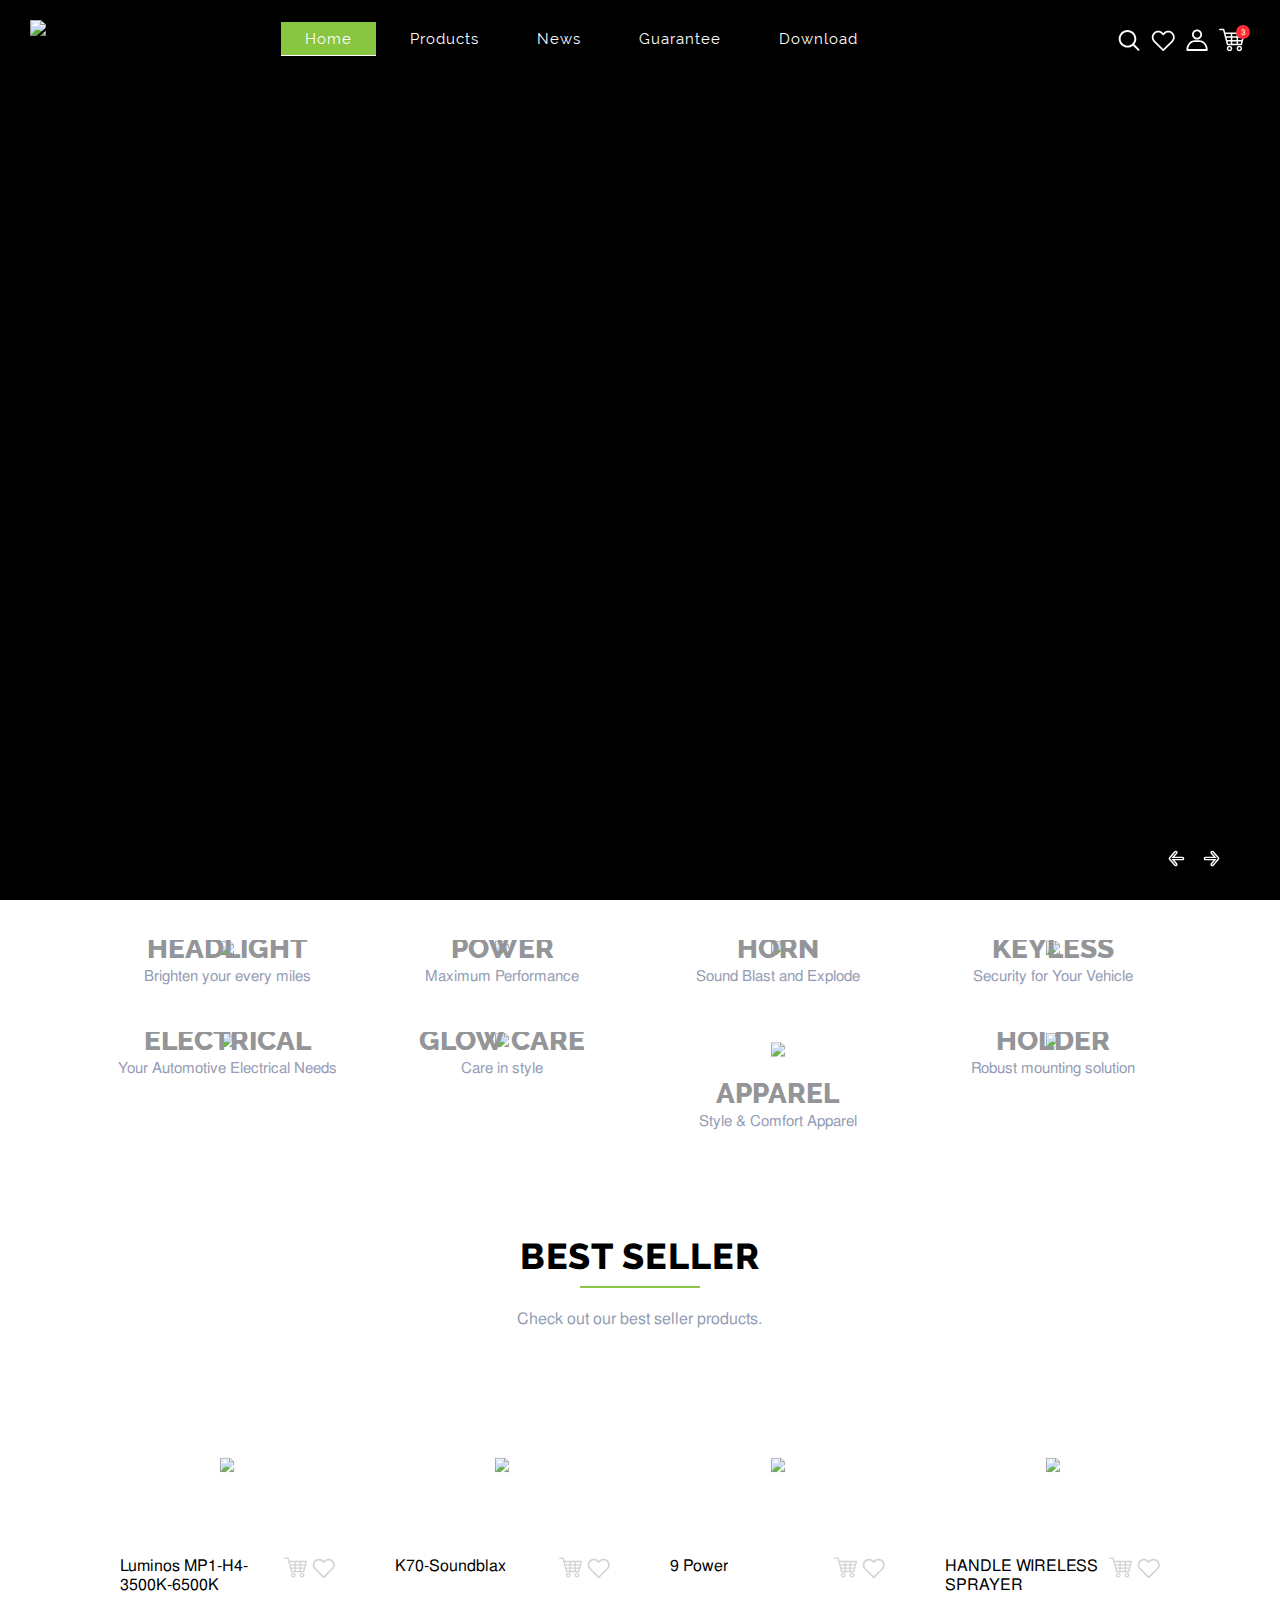
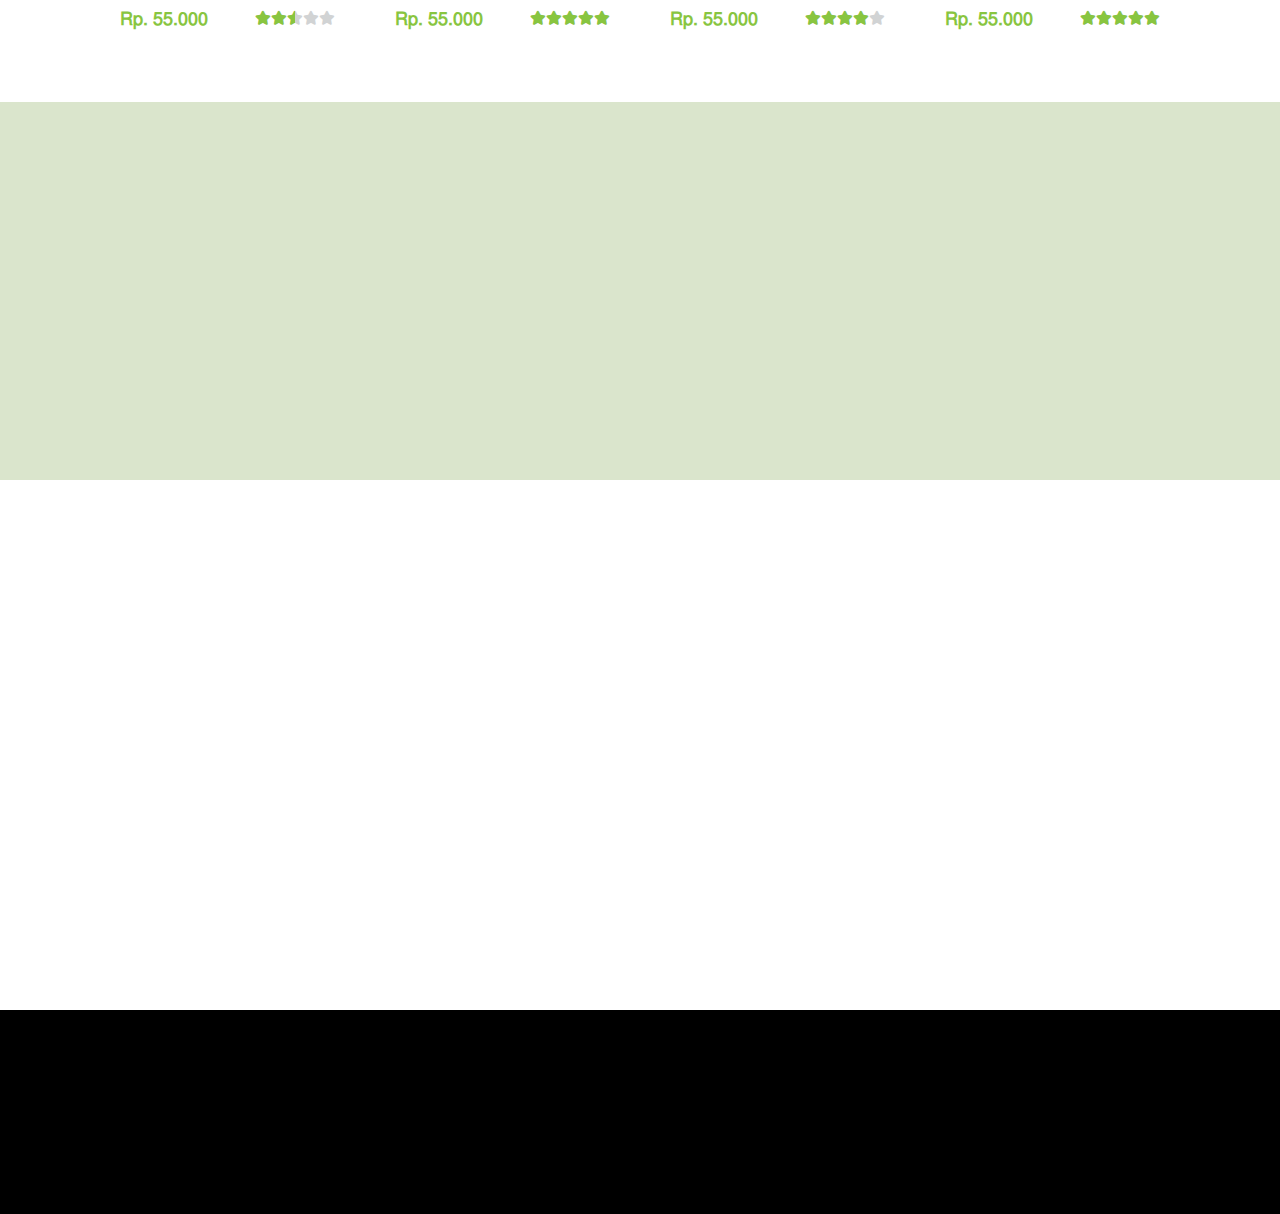
==== commit 2c897e91: "push2" ====
--- a/Nine/index.html
+++ b/Nine/index.html
@@ -1,7 +1,7 @@
 <!DOCTYPE html>
 <html class="js">
-    <head>		
-    	<meta charset="utf-8">
+    <head>      
+        <meta charset="utf-8">
         <meta http-equiv="x-ua-compatible" content="ie=edge">
         <title>Index</title>
         <meta name="description" content="">
@@ -48,6 +48,11 @@
                                 <li>
                                     <a href="#">
                                         <svg viewBox="0 0 400 400"><g transform="matrix(1.3333333,0,0,-1.3333333,0,400)" id="g10"><g transform="scale(0.1)" id="g12"><path id="path14" d="m 1312.7,795.5 c -472.7,0 -857.204,384.3 -857.204,856.7 0,472.7 384.504,857.2 857.204,857.2 472.7,0 857.3,-384.5 857.3,-857.2 0,-472.4 -384.6,-856.7 -857.3,-856.7 z M 2783.9,352.699 2172.7,963.898 c 155.8,194.702 241.5,438.602 241.5,688.302 0,607.3 -494.1,1101.4 -1101.5,1101.4 -607.302,0 -1101.399,-494.1 -1101.399,-1101.4 0,-607.4 494.097,-1101.501 1101.399,-1101.501 249.8,0 493.5,85.5 687.7,241 L 2611.7,181 c 23,-23 53.6,-35.699 86.1,-35.699 32.4,0 63,12.699 86,35.699 23.1,22.801 35.8,53.301 35.8,85.898 0,32.602 -12.7,63 -35.7,85.801"></path></g></g></svg>
+                                    </a>
+                                </li>
+                                <li>
+                                    <a href="#">
+                                        <svg viewBox="0 0 400 400"><g transform="matrix(1.3333333,0,0,-1.3333333,0,400)" id="g10"><g transform="scale(0.1)" id="g12"><path id="path14" style="fill-opacity:1;fill-rule:nonzero;stroke:none" d="m 903,2424.4 c 157.9,0 306.4,-61.5 418.1,-173.1 l 134.8,-134.9 c 20.7,-20.6 48.1,-32 77.1,-32 29,0 56.4,11.4 77,32 l 133.7,133.7 c 111.7,111.6 259.9,173.1 417.5,173.1 156.91,0 305,-61.3 416.8,-172.5 111.2,-111.3 172.5,-259.5 172.5,-417.5 0.6,-157.3 -60.69,-305.5 -172.5,-417.4 L 1531.5,373.5 487.402,1417.6 c -111.601,111.7 -173.105,259.9 -173.105,417.5 0,158.1 61.199,306.1 172.5,416.8 111.308,111.2 259.101,172.5 416.203,172.5 z m 1829.7,-19.6 c 0,0 0,0 -0.1,0 -152.4,152.4 -355.1,236.3 -570.9,236.3 -215.7,0 -418.7,-84.1 -571.5,-236.9 l -56.9,-57 -58.2,58.2 c -153.1,153.1 -356.3,237.5 -572.1,237.5 -215.305,0 -417.902,-83.9 -570.305,-236.3 -153,-153 -236.8942,-356 -236.2966,-571.5 0,-215 84.4026,-417.8 237.4966,-571 L 1454.7,143.301 c 20.5,-20.403 48.41,-32.199 76.8,-32.199 28.7,0 56.7,11.5 76.7,31.597 L 2731.5,1261.8 c 152.7,152.7 236.8,355.7 236.8,571.4 0.7,216 -83,419 -235.6,571.6"></path></g></g></svg>
                                     </a>
                                 </li>
                                 <li>
@@ -82,6 +87,9 @@
                                 </li>
                             </ul>
                             <div class="mobile-menu-wrapper">
+                                <a class="add-tofav-mobile">
+                                    <svg viewBox="0 0 400 400"><g transform="matrix(1.3333333,0,0,-1.3333333,0,400)" id="g10"><g transform="scale(0.1)" id="g12"><path id="path14" style="fill-opacity:1;fill-rule:nonzero;stroke:none" d="m 903,2424.4 c 157.9,0 306.4,-61.5 418.1,-173.1 l 134.8,-134.9 c 20.7,-20.6 48.1,-32 77.1,-32 29,0 56.4,11.4 77,32 l 133.7,133.7 c 111.7,111.6 259.9,173.1 417.5,173.1 156.91,0 305,-61.3 416.8,-172.5 111.2,-111.3 172.5,-259.5 172.5,-417.5 0.6,-157.3 -60.69,-305.5 -172.5,-417.4 L 1531.5,373.5 487.402,1417.6 c -111.601,111.7 -173.105,259.9 -173.105,417.5 0,158.1 61.199,306.1 172.5,416.8 111.308,111.2 259.101,172.5 416.203,172.5 z m 1829.7,-19.6 c 0,0 0,0 -0.1,0 -152.4,152.4 -355.1,236.3 -570.9,236.3 -215.7,0 -418.7,-84.1 -571.5,-236.9 l -56.9,-57 -58.2,58.2 c -153.1,153.1 -356.3,237.5 -572.1,237.5 -215.305,0 -417.902,-83.9 -570.305,-236.3 -153,-153 -236.8942,-356 -236.2966,-571.5 0,-215 84.4026,-417.8 237.4966,-571 L 1454.7,143.301 c 20.5,-20.403 48.41,-32.199 76.8,-32.199 28.7,0 56.7,11.5 76.7,31.597 L 2731.5,1261.8 c 152.7,152.7 236.8,355.7 236.8,571.4 0.7,216 -83,419 -235.6,571.6"></path></g></g></svg>
+                                </a>
                                 <a class="mobile-cart js-show-cart">
                                     <svg viewBox="0 0 260.293 260.293">
                                         <g>
@@ -223,12 +231,18 @@
                         </ul>
                         <div class="tab-content">
                             <div class="tab-content-wrapper">
+                                <div class="search-menu-wrapper">
+                                    <input type="text" name="search menu" placeholder="Search here .. ">
+                                    <a href="#" class="mobile-search-btn">
+                                        <svg viewBox="0 0 400 400"><g transform="matrix(1.3333333,0,0,-1.3333333,0,400)" id="g10"><g transform="scale(0.1)" id="g12"><path id="path14" d="m 1312.7,795.5 c -472.7,0 -857.204,384.3 -857.204,856.7 0,472.7 384.504,857.2 857.204,857.2 472.7,0 857.3,-384.5 857.3,-857.2 0,-472.4 -384.6,-856.7 -857.3,-856.7 z M 2783.9,352.699 2172.7,963.898 c 155.8,194.702 241.5,438.602 241.5,688.302 0,607.3 -494.1,1101.4 -1101.5,1101.4 -607.302,0 -1101.399,-494.1 -1101.399,-1101.4 0,-607.4 494.097,-1101.501 1101.399,-1101.501 249.8,0 493.5,85.5 687.7,241 L 2611.7,181 c 23,-23 53.6,-35.699 86.1,-35.699 32.4,0 63,12.699 86,35.699 23.1,22.801 35.8,53.301 35.8,85.898 0,32.602 -12.7,63 -35.7,85.801"></path></g></g></svg>
+                                    </a>
+                                </div>
                                 <div class="tab-panel" id="tab-menulist" style="display: block">
                                     <div class="menu-horizon-list">
                                         <a href="index.html">Home</a>
                                     </div>
                                     <div class="menu-horizon-list">
-                                        <a href="#" class="has-sub">Products</a>
+                                        <a class="has-sub js-has-sub" data-sub="sub-product">Products</a>
                                     </div>
                                     <div class="menu-horizon-list">
                                         <a href="#">News</a>
@@ -237,7 +251,7 @@
                                         <a href="#">Guarantee</a>
                                     </div>
                                     <div class="menu-horizon-list">
-                                        <a href="#" class="has-sub">Download</a>
+                                        <a href="#" class="has-sub js-has-sub">Download</a>
                                     </div>
                                 </div>
                                 <div class="tab-panel" id="tab-menulogin">
@@ -295,6 +309,66 @@
                                                 </div>
                                             </div>
                                         </div>
+                                    </div>
+                                </div>
+                                <div class="sub-tab-content-wrapper" id="sub-product">
+                                    <div class="sub-content-header js-backto-sub"><i class="fa fa-angle-left"></i> Products</div>
+                                    <div class="sub-title-menu">Lampu</div>
+                                    <ul class="menu-lv3 two-column">
+                                        <li><a class="link-menu" href="#">Lampu Utama</a></li>
+                                        <li><a class="link-menu" href="#">Lampu Kabut</a></li>
+                                        <li><a class="link-menu" href="#">Lampu Rem</a></li>
+                                        <li><a class="link-menu" href="#">Lampu Sein</a></li>
+                                        <li><a class="link-menu" href="#">Lampu Senja</a></li>
+                                        <li><a class="link-menu" href="#">Lampu Sorot</a></li>
+                                        <li><a class="link-menu" href="#">Lampu Kabin</a></li>
+                                        <li><a class="link-menu" href="#">Lampu Mundur</a></li>
+                                        <li><a class="link-menu" href="#">Lampu Plat Nomor</a></li>
+                                        <li><a class="link-menu" href="#">Lampu Pintu</a></li>
+                                    </ul>
+                                    <div class="two-column-menu">
+                                        <div class="sub-title-menu pr0">Alarm</div>
+                                        <ul class="menu-lv3 pr0">
+                                            <li><a class="link-menu" href="#">Alarm Dua Remot</a></li>
+                                            <li><a class="link-menu" href="#">Alarm Dua Fungsi</a></li>
+                                        </ul>
+                                        <div class="sub-title-menu">Klakson</div>
+                                        <ul class="menu-lv3">
+                                            <li><a class="link-menu" href="#">Klakson Keong</a></li>
+                                            <li><a class="link-menu" href="#">Klakson Disc</a></li>
+                                        </ul>
+                                    </div>
+                                    
+                                    <div class="two-column-menu">
+                                        <div class="sub-title-menu pr0">Keyless</div>
+                                        <ul class="menu-lv3 pr0">
+                                            <li><a class="link-menu" href="#">Keyless Dua Remote</a></li>
+                                        </ul>
+                                        <div class="sub-title-menu pr0 custom-pr">Kesehatan</div>
+                                        <ul class="menu-lv3 pr0">
+                                            <li><a class="link-menu" href="#">Fogging</a></li>
+                                            <li><a class="link-menu" href="#">Liquid</a></li>
+                                            <li><a class="link-menu" href="#">Air Purifier</a></li>
+                                        </ul>
+                                        <div class="sub-title-menu">Elektrik</div>
+                                        <ul class="menu-lv3">
+                                            <li><a class="link-menu" href="#">Flasher</a></li>
+                                            <li><a class="link-menu" href="#">Charger</a></li>
+                                            <li><a class="link-menu" href="#">Voltmeter</a></li>
+                                            <li><a class="link-menu" href="#">Relay</a></li>
+                                            <li><a class="link-menu" href="#">Saklar</a></li>
+                                        </ul>
+                                    </div>
+                                    <div class="two-column-menu">
+                                        <div class="sub-title-menu pr0 custom-pr">Prorack</div>
+                                        <ul class="menu-lv3 pr0">
+                                            <li><a class="link-menu" href="#">Braket Sepeda</a></li>
+                                            <li><a class="link-menu" href="#">Braket Handphone</a></li>
+                                        </ul>
+                                        <div class="sub-title-menu">Apparel</div>
+                                        <ul class="menu-lv3">
+                                            <li><a class="link-menu" href="#">Jas Hujan</a></li>
+                                        </ul>
                                     </div>
                                 </div>
                             </div>
@@ -461,6 +535,196 @@
                                             <div class="template-card-desc">
                                                 <div class="template-product-name" data-text="holder">holder</div>
                                                 <p class="template-product-desc">Robust mounting solution</p>
+                                            </div>
+                                        </div>
+                                    </div>
+                                </div>
+                            </div>
+                        </div>
+                    </div>
+                    <div class="section product-best-home">
+                        <div class="container">
+                            <div class="text-center title-wrapper">
+                                <h4>Best Seller</h4>
+                                <div class="sub-heading">Check out our best seller products.</div>
+                            </div>
+                            <div class="template-container">
+                                <div class="template-item">
+                                    <div class="template-card">
+                                        <div class="template-card-header">
+                                            <img src="https://nine.co.id/assets/media/images/MH1.H4.SINGLE%20-%20PNG%20-%201.png">
+                                        </div>
+                                        <div class="template-card-product">
+                                            <div class="top-product-info">
+                                                <div class="top-product-name">Luminos MP1-H4-3500K-6500K</div>
+                                                <div class="utility-product">
+                                                    <a class="js-add-cart" title="Add to Cart">
+                                                        <svg viewBox="0 0 260.293 260.293">
+                                                            <g>
+                                                                <path d="M258.727,57.459c-1.42-1.837-3.612-2.913-5.934-2.913H62.004l-8.333-32.055c-0.859-3.306-3.843-5.613-7.259-5.613H7.5
+                                                                    c-4.142,0-7.5,3.358-7.5,7.5c0,4.142,3.358,7.5,7.5,7.5h33.112l8.333,32.055c0,0.001,0,0.001,0.001,0.002l29.381,112.969
+                                                                    c0.859,3.305,3.843,5.612,7.258,5.612h137.822c3.415,0,6.399-2.307,7.258-5.612l29.385-112.971
+                                                                    C260.636,61.687,260.147,59.295,258.727,57.459z M117.877,167.517H91.385l-5.892-22.652h32.384V167.517z M117.877,129.864H81.592
+                                                                    l-5.895-22.667h42.18V129.864z M117.877,92.197H71.795l-5.891-22.651h51.973V92.197z M176.119,167.517h-43.242v-22.652h43.242
+                                                                    V167.517z M176.119,129.864h-43.242v-22.667h43.242V129.864z M176.119,92.197h-43.242V69.546h43.242V92.197z M217.609,167.517
+                                                                    h-26.49v-22.652h32.382L217.609,167.517z M227.403,129.864h-36.284v-22.667h42.18L227.403,129.864z M237.201,92.197h-46.081V69.546
+                                                                    h51.974L237.201,92.197z"/>
+                                                                <path d="M105.482,188.62c-15.106,0-27.396,12.29-27.396,27.395c0,15.108,12.29,27.4,27.396,27.4
+                                                                    c15.105,0,27.395-12.292,27.395-27.4C132.877,200.91,120.588,188.62,105.482,188.62z M105.482,228.415
+                                                                    c-6.835,0-12.396-5.563-12.396-12.4c0-6.835,5.561-12.395,12.396-12.395c6.834,0,12.395,5.561,12.395,12.395
+                                                                    C117.877,222.853,112.317,228.415,105.482,228.415z"/>
+                                                                <path d="M203.512,188.62c-15.104,0-27.392,12.29-27.392,27.395c0,15.108,12.288,27.4,27.392,27.4
+                                                                    c15.107,0,27.396-12.292,27.396-27.4C230.908,200.91,218.618,188.62,203.512,188.62z M203.512,228.415
+                                                                    c-6.833,0-12.392-5.563-12.392-12.4c0-6.835,5.559-12.395,12.392-12.395c6.836,0,12.396,5.561,12.396,12.395
+                                                                    C215.908,222.853,210.347,228.415,203.512,228.415z"/>
+                                                            </g>
+                                                        </svg>
+                                                    </a>
+                                                    <a class="add-fav-product" title="Add to Favourite">
+                                                        <svg viewBox="0 0 400 400"><g transform="matrix(1.3333333,0,0,-1.3333333,0,400)" id="g10"><g transform="scale(0.1)" id="g12"><path id="path14" style="fill-opacity:1;fill-rule:nonzero;stroke:none" d="m 903,2424.4 c 157.9,0 306.4,-61.5 418.1,-173.1 l 134.8,-134.9 c 20.7,-20.6 48.1,-32 77.1,-32 29,0 56.4,11.4 77,32 l 133.7,133.7 c 111.7,111.6 259.9,173.1 417.5,173.1 156.91,0 305,-61.3 416.8,-172.5 111.2,-111.3 172.5,-259.5 172.5,-417.5 0.6,-157.3 -60.69,-305.5 -172.5,-417.4 L 1531.5,373.5 487.402,1417.6 c -111.601,111.7 -173.105,259.9 -173.105,417.5 0,158.1 61.199,306.1 172.5,416.8 111.308,111.2 259.101,172.5 416.203,172.5 z m 1829.7,-19.6 c 0,0 0,0 -0.1,0 -152.4,152.4 -355.1,236.3 -570.9,236.3 -215.7,0 -418.7,-84.1 -571.5,-236.9 l -56.9,-57 -58.2,58.2 c -153.1,153.1 -356.3,237.5 -572.1,237.5 -215.305,0 -417.902,-83.9 -570.305,-236.3 -153,-153 -236.8942,-356 -236.2966,-571.5 0,-215 84.4026,-417.8 237.4966,-571 L 1454.7,143.301 c 20.5,-20.403 48.41,-32.199 76.8,-32.199 28.7,0 56.7,11.5 76.7,31.597 L 2731.5,1261.8 c 152.7,152.7 236.8,355.7 236.8,571.4 0.7,216 -83,419 -235.6,571.6"></path></g></g></svg>
+                                                    </a>
+                                                </div>
+                                            </div>
+                                            <div class="bottom-product-info">
+                                                <div class="bottom-product-price">Rp. 55.000</div>
+                                                <div class="star-wrapper">
+                                                    <div class="star-inner" style="width: 50%"></div>
+                                                </div>  
+                                            </div>
+                                        </div>
+                                    </div>
+                                </div>
+                                <div class="template-item">
+                                    <div class="template-card">
+                                        <div class="template-card-header">
+                                            <img src="https://nine.co.id/assets/media/images/K70%20-%20White.jpg">
+                                        </div>
+                                        <div class="template-card-product">
+                                            <div class="top-product-info">
+                                                <div class="top-product-name">K70-Soundblax</div>
+                                                <div class="utility-product">
+                                                    <a class="js-add-cart" title="Add to Cart">
+                                                        <svg viewBox="0 0 260.293 260.293">
+                                                            <g>
+                                                                <path d="M258.727,57.459c-1.42-1.837-3.612-2.913-5.934-2.913H62.004l-8.333-32.055c-0.859-3.306-3.843-5.613-7.259-5.613H7.5
+                                                                    c-4.142,0-7.5,3.358-7.5,7.5c0,4.142,3.358,7.5,7.5,7.5h33.112l8.333,32.055c0,0.001,0,0.001,0.001,0.002l29.381,112.969
+                                                                    c0.859,3.305,3.843,5.612,7.258,5.612h137.822c3.415,0,6.399-2.307,7.258-5.612l29.385-112.971
+                                                                    C260.636,61.687,260.147,59.295,258.727,57.459z M117.877,167.517H91.385l-5.892-22.652h32.384V167.517z M117.877,129.864H81.592
+                                                                    l-5.895-22.667h42.18V129.864z M117.877,92.197H71.795l-5.891-22.651h51.973V92.197z M176.119,167.517h-43.242v-22.652h43.242
+                                                                    V167.517z M176.119,129.864h-43.242v-22.667h43.242V129.864z M176.119,92.197h-43.242V69.546h43.242V92.197z M217.609,167.517
+                                                                    h-26.49v-22.652h32.382L217.609,167.517z M227.403,129.864h-36.284v-22.667h42.18L227.403,129.864z M237.201,92.197h-46.081V69.546
+                                                                    h51.974L237.201,92.197z"/>
+                                                                <path d="M105.482,188.62c-15.106,0-27.396,12.29-27.396,27.395c0,15.108,12.29,27.4,27.396,27.4
+                                                                    c15.105,0,27.395-12.292,27.395-27.4C132.877,200.91,120.588,188.62,105.482,188.62z M105.482,228.415
+                                                                    c-6.835,0-12.396-5.563-12.396-12.4c0-6.835,5.561-12.395,12.396-12.395c6.834,0,12.395,5.561,12.395,12.395
+                                                                    C117.877,222.853,112.317,228.415,105.482,228.415z"/>
+                                                                <path d="M203.512,188.62c-15.104,0-27.392,12.29-27.392,27.395c0,15.108,12.288,27.4,27.392,27.4
+                                                                    c15.107,0,27.396-12.292,27.396-27.4C230.908,200.91,218.618,188.62,203.512,188.62z M203.512,228.415
+                                                                    c-6.833,0-12.392-5.563-12.392-12.4c0-6.835,5.559-12.395,12.392-12.395c6.836,0,12.396,5.561,12.396,12.395
+                                                                    C215.908,222.853,210.347,228.415,203.512,228.415z"/>
+                                                            </g>
+                                                        </svg>
+                                                    </a>
+                                                    <a class="add-fav-product" title="Add to Favourite">
+                                                        <svg viewBox="0 0 400 400"><g transform="matrix(1.3333333,0,0,-1.3333333,0,400)" id="g10"><g transform="scale(0.1)" id="g12"><path id="path14" style="fill-opacity:1;fill-rule:nonzero;stroke:none" d="m 903,2424.4 c 157.9,0 306.4,-61.5 418.1,-173.1 l 134.8,-134.9 c 20.7,-20.6 48.1,-32 77.1,-32 29,0 56.4,11.4 77,32 l 133.7,133.7 c 111.7,111.6 259.9,173.1 417.5,173.1 156.91,0 305,-61.3 416.8,-172.5 111.2,-111.3 172.5,-259.5 172.5,-417.5 0.6,-157.3 -60.69,-305.5 -172.5,-417.4 L 1531.5,373.5 487.402,1417.6 c -111.601,111.7 -173.105,259.9 -173.105,417.5 0,158.1 61.199,306.1 172.5,416.8 111.308,111.2 259.101,172.5 416.203,172.5 z m 1829.7,-19.6 c 0,0 0,0 -0.1,0 -152.4,152.4 -355.1,236.3 -570.9,236.3 -215.7,0 -418.7,-84.1 -571.5,-236.9 l -56.9,-57 -58.2,58.2 c -153.1,153.1 -356.3,237.5 -572.1,237.5 -215.305,0 -417.902,-83.9 -570.305,-236.3 -153,-153 -236.8942,-356 -236.2966,-571.5 0,-215 84.4026,-417.8 237.4966,-571 L 1454.7,143.301 c 20.5,-20.403 48.41,-32.199 76.8,-32.199 28.7,0 56.7,11.5 76.7,31.597 L 2731.5,1261.8 c 152.7,152.7 236.8,355.7 236.8,571.4 0.7,216 -83,419 -235.6,571.6"></path></g></g></svg>
+                                                    </a>
+                                                </div>
+                                            </div>
+                                            <div class="bottom-product-info">
+                                                <div class="bottom-product-price">Rp. 55.000</div>
+                                                <div class="star-wrapper">
+                                                    <div class="star-inner" style="width: 100%"></div>
+                                                </div>  
+                                            </div>
+                                        </div>
+                                    </div>
+                                </div>
+                                <div class="template-item">
+                                    <div class="template-card">
+                                        <div class="template-card-header">
+                                            <img src="https://nine.co.id/assets/media/images/9POWER%20-%20White(1).jpg">
+                                        </div>
+                                        <div class="template-card-product">
+                                            <div class="top-product-info">
+                                                <div class="top-product-name">9 Power</div>
+                                                <div class="utility-product">
+                                                    <a class="js-add-cart" title="Add to Cart">
+                                                        <svg viewBox="0 0 260.293 260.293">
+                                                            <g>
+                                                                <path d="M258.727,57.459c-1.42-1.837-3.612-2.913-5.934-2.913H62.004l-8.333-32.055c-0.859-3.306-3.843-5.613-7.259-5.613H7.5
+                                                                    c-4.142,0-7.5,3.358-7.5,7.5c0,4.142,3.358,7.5,7.5,7.5h33.112l8.333,32.055c0,0.001,0,0.001,0.001,0.002l29.381,112.969
+                                                                    c0.859,3.305,3.843,5.612,7.258,5.612h137.822c3.415,0,6.399-2.307,7.258-5.612l29.385-112.971
+                                                                    C260.636,61.687,260.147,59.295,258.727,57.459z M117.877,167.517H91.385l-5.892-22.652h32.384V167.517z M117.877,129.864H81.592
+                                                                    l-5.895-22.667h42.18V129.864z M117.877,92.197H71.795l-5.891-22.651h51.973V92.197z M176.119,167.517h-43.242v-22.652h43.242
+                                                                    V167.517z M176.119,129.864h-43.242v-22.667h43.242V129.864z M176.119,92.197h-43.242V69.546h43.242V92.197z M217.609,167.517
+                                                                    h-26.49v-22.652h32.382L217.609,167.517z M227.403,129.864h-36.284v-22.667h42.18L227.403,129.864z M237.201,92.197h-46.081V69.546
+                                                                    h51.974L237.201,92.197z"/>
+                                                                <path d="M105.482,188.62c-15.106,0-27.396,12.29-27.396,27.395c0,15.108,12.29,27.4,27.396,27.4
+                                                                    c15.105,0,27.395-12.292,27.395-27.4C132.877,200.91,120.588,188.62,105.482,188.62z M105.482,228.415
+                                                                    c-6.835,0-12.396-5.563-12.396-12.4c0-6.835,5.561-12.395,12.396-12.395c6.834,0,12.395,5.561,12.395,12.395
+                                                                    C117.877,222.853,112.317,228.415,105.482,228.415z"/>
+                                                                <path d="M203.512,188.62c-15.104,0-27.392,12.29-27.392,27.395c0,15.108,12.288,27.4,27.392,27.4
+                                                                    c15.107,0,27.396-12.292,27.396-27.4C230.908,200.91,218.618,188.62,203.512,188.62z M203.512,228.415
+                                                                    c-6.833,0-12.392-5.563-12.392-12.4c0-6.835,5.559-12.395,12.392-12.395c6.836,0,12.396,5.561,12.396,12.395
+                                                                    C215.908,222.853,210.347,228.415,203.512,228.415z"/>
+                                                            </g>
+                                                        </svg>
+                                                    </a>
+                                                    <a class="add-fav-product" title="Add to Favourite">
+                                                        <svg viewBox="0 0 400 400"><g transform="matrix(1.3333333,0,0,-1.3333333,0,400)" id="g10"><g transform="scale(0.1)" id="g12"><path id="path14" style="fill-opacity:1;fill-rule:nonzero;stroke:none" d="m 903,2424.4 c 157.9,0 306.4,-61.5 418.1,-173.1 l 134.8,-134.9 c 20.7,-20.6 48.1,-32 77.1,-32 29,0 56.4,11.4 77,32 l 133.7,133.7 c 111.7,111.6 259.9,173.1 417.5,173.1 156.91,0 305,-61.3 416.8,-172.5 111.2,-111.3 172.5,-259.5 172.5,-417.5 0.6,-157.3 -60.69,-305.5 -172.5,-417.4 L 1531.5,373.5 487.402,1417.6 c -111.601,111.7 -173.105,259.9 -173.105,417.5 0,158.1 61.199,306.1 172.5,416.8 111.308,111.2 259.101,172.5 416.203,172.5 z m 1829.7,-19.6 c 0,0 0,0 -0.1,0 -152.4,152.4 -355.1,236.3 -570.9,236.3 -215.7,0 -418.7,-84.1 -571.5,-236.9 l -56.9,-57 -58.2,58.2 c -153.1,153.1 -356.3,237.5 -572.1,237.5 -215.305,0 -417.902,-83.9 -570.305,-236.3 -153,-153 -236.8942,-356 -236.2966,-571.5 0,-215 84.4026,-417.8 237.4966,-571 L 1454.7,143.301 c 20.5,-20.403 48.41,-32.199 76.8,-32.199 28.7,0 56.7,11.5 76.7,31.597 L 2731.5,1261.8 c 152.7,152.7 236.8,355.7 236.8,571.4 0.7,216 -83,419 -235.6,571.6"></path></g></g></svg>
+                                                    </a>
+                                                </div>
+                                            </div>
+                                            <div class="bottom-product-info">
+                                                <div class="bottom-product-price">Rp. 55.000</div>
+                                                <div class="star-wrapper">
+                                                    <div class="star-inner" style="width: 80%"></div>
+                                                </div>  
+                                            </div>
+                                        </div>
+                                    </div>
+                                </div>
+                                <div class="template-item">
+                                    <div class="template-card">
+                                        <div class="template-card-header">
+                                            <img src="https://nine.co.id/assets/media/images/SPRAYER.jpg" style="max-width: 60%">
+                                        </div>
+                                        <div class="template-card-product">
+                                            <div class="top-product-info">
+                                                <div class="top-product-name">HANDLE WIRELESS SPRAYER</div>
+                                                <div class="utility-product">
+                                                    <a class="js-add-cart" title="Add to Cart">
+                                                        <svg viewBox="0 0 260.293 260.293">
+                                                            <g>
+                                                                <path d="M258.727,57.459c-1.42-1.837-3.612-2.913-5.934-2.913H62.004l-8.333-32.055c-0.859-3.306-3.843-5.613-7.259-5.613H7.5
+                                                                    c-4.142,0-7.5,3.358-7.5,7.5c0,4.142,3.358,7.5,7.5,7.5h33.112l8.333,32.055c0,0.001,0,0.001,0.001,0.002l29.381,112.969
+                                                                    c0.859,3.305,3.843,5.612,7.258,5.612h137.822c3.415,0,6.399-2.307,7.258-5.612l29.385-112.971
+                                                                    C260.636,61.687,260.147,59.295,258.727,57.459z M117.877,167.517H91.385l-5.892-22.652h32.384V167.517z M117.877,129.864H81.592
+                                                                    l-5.895-22.667h42.18V129.864z M117.877,92.197H71.795l-5.891-22.651h51.973V92.197z M176.119,167.517h-43.242v-22.652h43.242
+                                                                    V167.517z M176.119,129.864h-43.242v-22.667h43.242V129.864z M176.119,92.197h-43.242V69.546h43.242V92.197z M217.609,167.517
+                                                                    h-26.49v-22.652h32.382L217.609,167.517z M227.403,129.864h-36.284v-22.667h42.18L227.403,129.864z M237.201,92.197h-46.081V69.546
+                                                                    h51.974L237.201,92.197z"/>
+                                                                <path d="M105.482,188.62c-15.106,0-27.396,12.29-27.396,27.395c0,15.108,12.29,27.4,27.396,27.4
+                                                                    c15.105,0,27.395-12.292,27.395-27.4C132.877,200.91,120.588,188.62,105.482,188.62z M105.482,228.415
+                                                                    c-6.835,0-12.396-5.563-12.396-12.4c0-6.835,5.561-12.395,12.396-12.395c6.834,0,12.395,5.561,12.395,12.395
+                                                                    C117.877,222.853,112.317,228.415,105.482,228.415z"/>
+                                                                <path d="M203.512,188.62c-15.104,0-27.392,12.29-27.392,27.395c0,15.108,12.288,27.4,27.392,27.4
+                                                                    c15.107,0,27.396-12.292,27.396-27.4C230.908,200.91,218.618,188.62,203.512,188.62z M203.512,228.415
+                                                                    c-6.833,0-12.392-5.563-12.392-12.4c0-6.835,5.559-12.395,12.392-12.395c6.836,0,12.396,5.561,12.396,12.395
+                                                                    C215.908,222.853,210.347,228.415,203.512,228.415z"/>
+                                                            </g>
+                                                        </svg>
+                                                    </a>
+                                                    <a class="add-fav-product" title="Add to Favourite">
+                                                        <svg viewBox="0 0 400 400"><g transform="matrix(1.3333333,0,0,-1.3333333,0,400)" id="g10"><g transform="scale(0.1)" id="g12"><path id="path14" style="fill-opacity:1;fill-rule:nonzero;stroke:none" d="m 903,2424.4 c 157.9,0 306.4,-61.5 418.1,-173.1 l 134.8,-134.9 c 20.7,-20.6 48.1,-32 77.1,-32 29,0 56.4,11.4 77,32 l 133.7,133.7 c 111.7,111.6 259.9,173.1 417.5,173.1 156.91,0 305,-61.3 416.8,-172.5 111.2,-111.3 172.5,-259.5 172.5,-417.5 0.6,-157.3 -60.69,-305.5 -172.5,-417.4 L 1531.5,373.5 487.402,1417.6 c -111.601,111.7 -173.105,259.9 -173.105,417.5 0,158.1 61.199,306.1 172.5,416.8 111.308,111.2 259.101,172.5 416.203,172.5 z m 1829.7,-19.6 c 0,0 0,0 -0.1,0 -152.4,152.4 -355.1,236.3 -570.9,236.3 -215.7,0 -418.7,-84.1 -571.5,-236.9 l -56.9,-57 -58.2,58.2 c -153.1,153.1 -356.3,237.5 -572.1,237.5 -215.305,0 -417.902,-83.9 -570.305,-236.3 -153,-153 -236.8942,-356 -236.2966,-571.5 0,-215 84.4026,-417.8 237.4966,-571 L 1454.7,143.301 c 20.5,-20.403 48.41,-32.199 76.8,-32.199 28.7,0 56.7,11.5 76.7,31.597 L 2731.5,1261.8 c 152.7,152.7 236.8,355.7 236.8,571.4 0.7,216 -83,419 -235.6,571.6"></path></g></g></svg>
+                                                    </a>
+                                                </div>
+                                            </div>
+                                            <div class="bottom-product-info">
+                                                <div class="bottom-product-price">Rp. 55.000</div>
+                                                <div class="star-wrapper">
+                                                    <div class="star-inner" style="width: 100%"></div>
+                                                </div>  
                                             </div>
                                         </div>
                                     </div>
--- a/Nine/css/main.css
+++ b/Nine/css/main.css
@@ -1 +1 @@
-@charset "UTF-8";.white{color:#fff}.black{color:#000}@font-face{font-family:opensans;src:url(Helvetica.ttf)}@font-face{font-family:oswald;src:url(Raleway-ExtraBold.ttf)}@font-face{font-family:raleway;src:url(Raleway.ttf)}header{position:fixed;width:calc(100vw - 15px);background-color:#000;height:80px;left:0;top:0;z-index:99}@media screen and (max-width:576px){header{width:100vw}}header .container-header{padding:20px 10px 20px 30px;display:-webkit-box;display:-ms-flexbox;display:flex;-webkit-box-pack:justify;-ms-flex-pack:justify;justify-content:space-between;max-width:1280px;margin:0 auto;width:100%;position:relative;height:100%}@media screen and (max-width:950px){header .container-header{padding:20px}}header .container-header .main-logo{cursor:pointer}header ul{position:relative;display:-webkit-box;display:-ms-flexbox;display:flex;-webkit-box-pack:justify;-ms-flex-pack:justify;justify-content:space-between;-webkit-box-align:center;-ms-flex-align:center;align-items:center;-ms-flex-wrap:wrap;flex-wrap:wrap}header ul.menu-top li{position:relative;margin-left:5px;margin-right:5px}header ul.menu-top li a{position:relative;padding:0.5rem 1.5rem;color:#fff;font-family:raleway;letter-spacing:1px;font-size:15px;-webkit-transition:.2s all;-o-transition:.2s all;transition:.2s all}header ul.menu-top li a:after{border-bottom:1px solid;bottom:0;content:"";position:absolute;right:0;-webkit-transition:width .4s linear 0s;-o-transition:width .4s linear 0s;transition:width .4s linear 0s;width:0}header ul.menu-top li a.active,header ul.menu-top li a:hover{background-color:#88c540}header ul.menu-top li a.active:after,header ul.menu-top li a:hover:after{left:0;width:100%}header ul.utility-menu li{position:relative;margin-right:10px}header ul.utility-menu li a{position:relative;cursor:pointer}header ul.utility-menu li a svg{width:24px;height:24px;fill:#fff;-webkit-transition:.2s all;-o-transition:.2s all;transition:.2s all}header ul.utility-menu li a:hover svg{fill:#88c540}header ul.utility-menu li a .number-cart{position:absolute;top:-4px;left:17px;width:14px;height:14px;border-radius:50%;color:#fff!important;text-align:center;font-size:11px;font-weight:500;line-height:22px;background:#ff2b35;-webkit-box-align:center;-ms-flex-align:center;align-items:center;-webkit-box-pack:center;-ms-flex-pack:center;justify-content:center;font-size:8px;display:none}header ul.utility-menu li a .number-cart.active{display:-webkit-box;display:-ms-flexbox;display:flex}header ul.utility-menu li a.js-show-cart svg{width:26px;height:26px}@media screen and (max-width:950px){header ul{display:none}}header .mobile-menu-wrapper{display:none;height:45px}@media screen and (max-width:950px){header .mobile-menu-wrapper{display:-webkit-box;display:-ms-flexbox;display:flex;-webkit-box-pack:end;-ms-flex-pack:end;justify-content:flex-end;-webkit-box-align:center;-ms-flex-align:center;align-items:center}}header .hamburger-menu,header .mobile-cart{width:45px;height:45px;display:-webkit-box;display:-ms-flexbox;display:flex;-webkit-box-pack:center;-ms-flex-pack:center;justify-content:center;-webkit-box-align:center;-ms-flex-align:center;align-items:center;cursor:pointer}header .hamburger-menu path,header .mobile-cart path{fill:#fff}header .hamburger-menu svg,header .mobile-cart svg{width:25px}header .mobile-cart{position:relative}header .mobile-cart svg{width:29px;margin-top:-1px}header .mobile-cart .number-cart-mobile{position:absolute;top:7px;left:31px;width:14px;height:14px;border-radius:50%;color:#fff!important;text-align:center;font-size:11px;font-weight:500;line-height:22px;background:#ff2b35;-webkit-box-align:center;-ms-flex-align:center;align-items:center;-webkit-box-pack:center;-ms-flex-pack:center;justify-content:center;font-size:8px;display:none}header .mobile-cart .number-cart-mobile.active{display:-webkit-box;display:-ms-flexbox;display:flex}.bg-overlay{-webkit-transition:.3s ease;-o-transition:.3s ease;transition:.3s ease}.bg-overlay.active{background-color:rgba(0, 0, 0, 0.66);position:fixed;top:0;left:0;right:0;bottom:0;z-index:100}.minicart{background-color:#eef2f3;z-index:101;height:100%;position:fixed;right:-380px;width:380px;top:0;-webkit-transition:all .3s ease;-o-transition:all .3s ease;transition:all .3s ease;max-width:calc(100% - 20px)}.minicart.active{right:0;-webkit-transition:all .3s ease;-o-transition:all .3s ease;transition:all .3s ease}.minicart .minicart-container{position:relative;height:100%}.minicart .minicart-container .mini-content .minicart-head .js-close-minicart{cursor:pointer;position:absolute;top:0;left:0;width:50px;height:50px;color:#000;border-right:1px solid #ecebeb;font-size:12px;text-transform:uppercase;font-weight:700;text-align:center;line-height:51px}.minicart .minicart-container .mini-content .minicart-head .js-close-minicart svg{height:auto;width:14px;fill:#000;-webkit-transition:.2s all;-o-transition:.2s all;transition:.2s all}.minicart .minicart-container .mini-content .minicart-head .js-close-minicart:hover svg{fill:#D32F2F}.minicart .minicart-container .mini-content .minicart-head .title{font-weight:600;line-height:51px;height:50px;color:#000;border-bottom:1px solid #ecebeb;padding-bottom:0;margin:0;text-align:center;font-size:18px;font-family:raleway;letter-spacing:1px}.minicart .minicart-container .mini-content .minicart-head .minicart-counter{font-weight:600;font-size:18px;display:block;min-width:50px;height:50px;text-align:center;line-height:51px;color:#000;position:absolute;right:0;top:0;border:1px solid #ecebeb;border-top:transparent;border-right:transparent}.minicart .minicart-container .mini-content .minicart-bottom{text-align:center}.minicart .minicart-container .mini-content .minicart-bottom .shopping-list-wrapper{position:relative;height:calc(100vh - 167px);max-height:100%;overflow-x:hidden;overflow-y:auto;padding:0 20px}.minicart .minicart-container .mini-content .minicart-bottom .shopping-list-wrapper .product-cart{overflow:hidden;position:relative;text-align:left}.minicart .minicart-container .mini-content .minicart-bottom .shopping-list-wrapper .product-cart ol{padding:0;margin:0}.minicart .minicart-container .mini-content .minicart-bottom .shopping-list-wrapper .product-cart ol li{display:-webkit-box;display:-ms-flexbox;display:flex;border-bottom:1px solid #e1e1e1;-webkit-box-align:start;-ms-flex-align:start;align-items:flex-start;position:relative;padding:20px 0;-webkit-box-align:center;-ms-flex-align:center;align-items:center}.minicart .minicart-container .mini-content .minicart-bottom .shopping-list-wrapper .product-cart ol li .thumb-img-product{width:25%}.minicart .minicart-container .mini-content .minicart-bottom .shopping-list-wrapper .product-cart ol li .thumb-img-product img{vertical-align:middle;border-style:none;max-width:100%}.minicart .minicart-container .mini-content .minicart-bottom .shopping-list-wrapper .product-cart ol li .product-detail{width:70%;padding-left:20px;color:#000}.minicart .minicart-container .mini-content .minicart-bottom .shopping-list-wrapper .product-cart ol li .product-detail h3{line-height:16px;font-size:16px;font-family:raleway;margin-bottom:10px;letter-spacing:1px;color:#88c540}.minicart .minicart-container .mini-content .minicart-bottom .shopping-list-wrapper .product-cart ol li .product-detail .product-info .product-qty{line-height:1;margin-bottom:5px}.minicart .minicart-container .mini-content .minicart-bottom .shopping-list-wrapper .product-cart ol li .product-detail .product-info .product-price span{font-weight:600}.minicart .minicart-container .mini-content .minicart-bottom .shopping-list-wrapper .product-cart ol li .product-remove{width:15%}.minicart .minicart-container .mini-content .minicart-bottom .shopping-list-wrapper .product-cart ol li .product-remove a{position:absolute;top:19px;right:0;cursor:pointer}.minicart .minicart-container .mini-content .minicart-bottom .shopping-list-wrapper .product-cart ol li .product-remove a svg{width:16px}.minicart .minicart-container .mini-content .minicart-bottom .shopping-list-wrapper .product-cart ol li .product-remove a svg path{fill:#000;-webkit-transition:.2s all;-o-transition:.2s all;transition:.2s all}.minicart .minicart-container .mini-content .minicart-bottom .shopping-list-wrapper .product-cart ol li .product-remove a:hover svg path{fill:#D32F2F}.minicart .minicart-container .mini-content .minicart-bottom .sub-total{height:59px;line-height:59px;background-color:#fff;color:#000;padding:0 15px;overflow:hidden;bottom:59px;position:absolute;width:400px;max-width:100%}.minicart .minicart-container .mini-content .minicart-bottom .sub-total .total-title{float:left;font-size:18px;font-weight:600}.minicart .minicart-container .mini-content .minicart-bottom .sub-total .total-price{float:right;font-size:16px;width:auto;font-weight:600;display:block;color:#88c540}.minicart .minicart-container .mini-content .minicart-bottom .action-checkout{bottom:0;position:absolute;width:400px;max-width:100%}.minicart .minicart-container .mini-content .minicart-bottom .action-checkout .btn-checkout,.minicart .minicart-container .mini-content .minicart-bottom .action-checkout .btn-viewcart{cursor:pointer;width:50%;display:block;float:left;font-weight:600;font-size:12px;text-transform:uppercase;text-align:center;letter-spacing:.2em;height:59px;line-height:61px;color:#fff;background-color:#2a2a2a;-webkit-transition:color .3s ease 0s,background-color .3s ease 0s;-o-transition:color .3s ease 0s,background-color .3s ease 0s;transition:color .3s ease 0s,background-color .3s ease 0s}.minicart .minicart-container .mini-content .minicart-bottom .action-checkout .btn-checkout:hover,.minicart .minicart-container .mini-content .minicart-bottom .action-checkout .btn-viewcart:hover{background:#88c540;color:#fff}.minicart .minicart-container .mini-content .minicart-bottom .action-checkout .btn-checkout{background-color:#000}.mobile-menu-list{background-color:#eef2f3;z-index:101;height:100%;position:fixed;right:-400px;width:400px;top:0;-webkit-transition:all .3s ease;-o-transition:all .3s ease;transition:all .3s ease;max-width:calc(100% - 20px)}.mobile-menu-list.active{right:0;-webkit-transition:all .3s ease;-o-transition:all .3s ease;transition:all .3s ease}.mobile-menu-list .tab-content-menu{width:100%;margin-bottom:0;display:-webkit-box;display:-ms-flexbox;display:flex}.mobile-menu-list .tab-content-menu .toptab{width:50%;display:inline-block}.mobile-menu-list .tab-content-menu .toptab a{background-color:#fff;color:#000;float:left;display:block;width:100%;text-align:center;height:80px;line-height:80px;padding:0;margin:0;text-transform:uppercase;font-size:16px;text-decoration:none;border-bottom:1px solid #ddd;cursor:pointer;font-family:raleway;font-weight:600;letter-spacing:1px}.mobile-menu-list .tab-content-menu .toptab a .toptab-icon{display:inline-block;vertical-align:middle;width:22px;margin-right:10px;margin-top:-2px}.mobile-menu-list .tab-content-menu .toptab a svg .rect,.mobile-menu-list .tab-content-menu .toptab a svg path{fill:#000}.mobile-menu-list .tab-content-menu .toptab a svg .rect1{fill:#88c540}.mobile-menu-list .tab-content-menu .toptab.active a{background-color:#111;color:#fff}.mobile-menu-list .tab-content-menu .toptab.active a svg .rect,.mobile-menu-list .tab-content-menu .toptab.active a svg path{fill:#fff}.mobile-menu-list .tab-content-menu .toptab.active a svg .rect1{fill:none}.mobile-menu-list .tab-content .tab-content-wrapper{width:100%;position:relative;height:calc(100vh - 80px);overflow:auto;overflow-x:hidden}.mobile-menu-list .tab-content .tab-panel{width:100%;padding-top:10px;display:none}.mobile-menu-list .tab-content .tab-panel .menu-horizon-list{border-bottom:1px solid #ededed}.mobile-menu-list .tab-content .tab-panel .menu-horizon-list a{font-size:15px;width:100%;height:54px;font-weight:600;padding:15px;color:#000;display:inline-block;-webkit-transition:.5s;-o-transition:.5s;transition:.5s;text-decoration:none;position:relative;text-align:right;font-family:raleway;letter-spacing:1px;cursor:pointer}.mobile-menu-list .tab-content .tab-panel .menu-horizon-list a:before{position:absolute;content:'';height:100%;width:1px;background-color:#ededed;left:60px;top:0}.mobile-menu-list .tab-content .tab-panel .menu-horizon-list a:after{position:absolute;left:25px;top:50%;-webkit-transform:translateY(-50%) rotate(180deg);-ms-transform:translateY(-50%) rotate(180deg);transform:translateY(-50%) rotate(180deg);content:"\f105";font-family:fontAwesome;color:#333;font-weight:400}.mobile-menu-list .tab-content .tab-panel .menulogin-wrapper{display:-webkit-box;display:-ms-flexbox;display:flex;-webkit-box-pack:center;-ms-flex-pack:center;justify-content:center;-ms-flex-wrap:wrap;flex-wrap:wrap}.mobile-menu-list .tab-content .tab-panel .menulogin-wrapper .form-login,.mobile-menu-list .tab-content .tab-panel .menulogin-wrapper .form-register{width:100%}.mobile-menu-list .tab-content .tab-panel .menulogin-wrapper .form-login .form-check,.mobile-menu-list .tab-content .tab-panel .menulogin-wrapper .form-register .form-check{font-size:12px;text-align:left;padding:8px 4px;margin-bottom:10px}.mobile-menu-list .tab-content .tab-panel .menulogin-wrapper .form-login .form-check a,.mobile-menu-list .tab-content .tab-panel .menulogin-wrapper .form-register .form-check a{color:#555}.mobile-menu-list .tab-content .tab-panel .menulogin-wrapper .form-login .btnNine-create,.mobile-menu-list .tab-content .tab-panel .menulogin-wrapper .form-register .btnNine-create{width:100%;font-size:15px;padding:14px 20px 12px}.mobile-menu-list .tab-content .tab-panel .menulogin-wrapper .form-login .btnNine-create svg,.mobile-menu-list .tab-content .tab-panel .menulogin-wrapper .form-register .btnNine-create svg{width:20px;margin-right:15px;margin-top:-4px;vertical-align:middle}.mobile-menu-list .tab-content .tab-panel .menulogin-wrapper .form-login .or-create,.mobile-menu-list .tab-content .tab-panel .menulogin-wrapper .form-register .or-create{margin:2em 0;overflow:hidden;text-align:center}.mobile-menu-list .tab-content .tab-panel .menulogin-wrapper .form-login .or-create span,.mobile-menu-list .tab-content .tab-panel .menulogin-wrapper .form-register .or-create span{font-size:16px;position:relative;padding:0 10px;text-transform:uppercase;letter-spacing:.2em;color:#000}.mobile-menu-list .tab-content .tab-panel .menulogin-wrapper .form-login .or-create span:before,.mobile-menu-list .tab-content .tab-panel .menulogin-wrapper .form-register .or-create span:before{content:"";border-top:1px solid #e4e4e4;position:absolute;top:11px;right:100%;width:9999em}.mobile-menu-list .tab-content .tab-panel .menulogin-wrapper .form-login .or-create span:after,.mobile-menu-list .tab-content .tab-panel .menulogin-wrapper .form-register .or-create span:after{content:"";border-top:1px solid #e4e4e4;position:absolute;top:11px;left:100%;width:9999em}.mobile-menu-list .tab-content .tab-panel .menulogin-wrapper .form-login .or-create .login-btn,.mobile-menu-list .tab-content .tab-panel .menulogin-wrapper .form-login .or-create .register-btn,.mobile-menu-list .tab-content .tab-panel .menulogin-wrapper .form-register .or-create .login-btn,.mobile-menu-list .tab-content .tab-panel .menulogin-wrapper .form-register .or-create .register-btn{font-size:15px;color:#333;display:table;height:auto;line-height:12px;padding:20px 0;margin:10px auto;background:0 0;text-decoration:none;font-weight:500;-webkit-transition:.2s all;-o-transition:.2s all;transition:.2s all}.mobile-menu-list .tab-content .tab-panel .menulogin-wrapper .form-login .or-create .login-btn:hover,.mobile-menu-list .tab-content .tab-panel .menulogin-wrapper .form-login .or-create .register-btn:hover,.mobile-menu-list .tab-content .tab-panel .menulogin-wrapper .form-register .or-create .login-btn:hover,.mobile-menu-list .tab-content .tab-panel .menulogin-wrapper .form-register .or-create .register-btn:hover{color:#88c540}.mobile-menu-list .tab-content .tab-panel .menulogin-wrapper .form-register{margin:30px}.mobile-menu-list .tab-content .tab-panel .menulogin-wrapper .form-register .btnNine-create{width:70%;margin:20px auto 0}.mobile-menu-list .tab-content #tab-menulogin{padding:30px}.mobile-menu-list .tab-content .close-menu-mobile{background-color:#88c540;color:#fff;z-index:20;height:60px;line-height:60px;text-align:center;font-family:raleway;text-transform:uppercase;letter-spacing:1px;font-size:15px;font-weight:300;position:absolute;left:0;bottom:0;width:100%;cursor:pointer}.mobile-menu-list .tab-content .close-menu-mobile:hover{background:#6ea131}.btnNine{min-width:100px;display:inline-block;padding:8px 30px;margin-bottom:5px;font-size:12px;line-height:1.42857143;text-align:center;text-transform:capitalize;white-space:nowrap;vertical-align:middle;-ms-touch-action:manipulation;touch-action:manipulation;cursor:pointer;-webkit-user-select:none;-moz-user-select:none;-ms-user-select:none;user-select:none;background-image:none;border:1px solid transparent;-webkit-box-shadow:0 2px 4px rgba(0, 0, 0, 0.15);box-shadow:0 2px 4px rgba(0, 0, 0, 0.15);outline:none!important;margin-right:5px;-webkit-transition:.2s all;-o-transition:.2s all;transition:.2s all}.btnNine:last-child{margin-right:0}.btnNine.btnNine-default{background:#88c540;color:#fff;padding:10px 20px 8px;font-family:raleway;text-transform:uppercase;letter-spacing:1px;font-weight:300}.btnNine.btnNine-default:hover{background:#6ea131}.btnNine.btnNine-default:disabled{background:#dcdcdc!important;color:#969696}.btnNine.btnNine-create{background:#000;color:#fff;padding:12px 20px 9px;display:-webkit-box;display:-ms-flexbox;display:flex;-webkit-box-align:center;-ms-flex-align:center;align-items:center;-webkit-box-pack:center;-ms-flex-pack:center;justify-content:center;font-family:raleway;text-transform:uppercase;letter-spacing:1px}.btnNine.btnNine-create:hover{background:#626262;-webkit-box-shadow:0 4px 8px rgba(0, 0, 0, 0.15);box-shadow:0 4px 8px rgba(0, 0, 0, 0.15)}.btnNine.btnNine-create:hover .ic-create path{fill:#2f69fe}.btnNine.btnNine-create .ic-create{margin:-4px 10px 0 -5px;width:14px}.btnNine.btnNine-create .ic-create path{fill:#fff}.btnNine.btnNine-create .glyphicon{color:#d14e50;margin-right:5px}.btnNine.btnNine-cancel{background:#ddd;color:#fff;padding:10px 20px 7px;font-family:raleway;text-transform:uppercase;letter-spacing:1px}.btnNine.btnNine-cancel:hover{background:#f7f7f7}.btnNine.btnNine-cancel:disabled{background:#dcdcdc!important;color:#969696}.notif-create{padding:0 20px;margin-top:12px;font-style:italic;color:#969696}.notif-create span{color:#d14e50;font-size:14px;font-weight:600}.ic-export{margin:-2px 10px 0 -5px;width:18px}.pagination-custom{display:-webkit-box;display:-ms-flexbox;display:flex;-webkit-box-align:center;-ms-flex-align:center;align-items:center}.pagination-custom svg{width:20px;margin:0 12px;cursor:pointer}.pagination-custom svg path{fill:#ddd}.pagination-custom svg:hover path{fill:#2f69fe}.pagination-custom svg.next{-webkit-transform:rotate(180deg);-ms-transform:rotate(180deg);transform:rotate(180deg);margin-left:5px;margin-right:10px}.btn-pagination{font-size:12px;width:25px;height:25px;padding:5px 0 4px;text-align:center;border:1px solid #e4e4e4;border-radius:50%;background-color:#ebebeb;color:#646464;font-family:'Roboto', sans-serif;-webkit-box-shadow:0 2px 4px rgba(255, 255, 255, 0.15);box-shadow:0 2px 4px rgba(255, 255, 255, 0.15);margin-right:2px;-webkit-transition:.2s all;-o-transition:.2s all;transition:.2s all;cursor:pointer}.btn-pagination:last-child{margin-right:0}.btn-pagination:hover{background:#2f69fe;color:#fff}.btn-pagination.active{background:#2f69fe;color:#fff}.btn-pagination.last{border-radius:3px;width:auto;padding:5px 12px 4px;background:#2f69fe;color:#fff}.input-group input{border-top-right-radius:0;border-bottom-right-radius:0}.input-group button{border-top-left-radius:0;border-bottom-left-radius:0;width:38px}.mb1{margin-bottom:1em!important}.mb2{margin-bottom:2em!important}.mb10px{margin-bottom:10px}.mb20px{margin-bottom:20px}.mr5px{margin-right:5px}.pv1{padding-top:1em;padding-bottom:1em}.pv2{padding-top:2em;padding-bottom:2em}.ph1{padding-left:1em;padding-right:1em}.ph2{padding-left:2em;padding-right:2em}.ph5px{padding-left:5px;padding-right:5px}.pr1{padding-right:1em}.pr5px{padding-right:5px}.pl5px{padding-left:5px}.pl1{padding-left:1em}.pb1{padding-bottom:1em}.pb2{padding-bottom:2em}.relative{position:relative}.w100{width:100%}.w80{width:80%}.w75{width:75%}.w60{width:60%}.w50{width:50%}.w40{width:40%}.w33{width:33.33334%}.w25{width:25%}.w20{width:20%}.thin{font-weight:100}.light{font-weight:200}.reguler{font-weight:400}.medium{font-weight:500}.semibold{font-weight:600}.bold{font-weight:700}.fz34{font-size:34px}.fz32{font-size:32px}.fz28{font-size:28px}.fz26{font-size:26px}.fz24{font-size:24px}.fz20{font-size:20px}.fz18{font-size:18px}.fz16{font-size:16px}.fz14{font-size:14px}.fz12{font-size:12px}.fz10{font-size:10px}.lh1{line-height:1}.form-group select{-webkit-appearance:none!important;-moz-appearance:none!important;appearance:none!important;background-image:url("../img/down-arrow.svg")!important;background-repeat:no-repeat!important;background-position:right 10px top 20px!important;background-size:11px!important;font-family:opensans;padding-top:22px!important}.form-group select option{color:#222!important}.form-group textarea{resize:none;min-height:120px;font-family:opensans}.form-group{width:100%}.form-group div{position:relative;width:100%;height:48px;background:#eef2f3;margin-bottom:10px}.form-group div.parsley-height{height:70px}.form-group div.textarea{height:120px;margin-bottom:30px}.form-group .form-control{width:100%;height:48px;font-size:14px;font-weight:400;padding:8px 15px;color:#000;position:relative;border:1px solid #ced4da;top:0;left:0;z-index:1;background:none;outline:0;padding-top:24px;padding-left:24px}.form-group .form-control:focus{background:#eef2f3;border-bottom:1px solid #000;border-bottom-left-radius:0;border-bottom-right-radius:0;outline:0}.form-group .form-control.filled{background:#eef2f3;border-bottom:1px solid #000;border-bottom-left-radius:0;border-bottom-right-radius:0}.form-group input:-moz-read-only{pointer-events:none;font-weight:600}.form-group input:read-only{pointer-events:none;font-weight:600}.form-group textarea{height:120px}.form-group label{position:absolute;color:#000;font-size:14px;font-weight:normal;top:1px;left:1px;bottom:0;margin-bottom:0;padding:15px;width:100%;-webkit-transition:.2s all;-o-transition:.2s all;transition:.2s all;text-align:left;background:#eef2f3;height:48px}.form-group label span{color:#D32F2F;margin-right:2px}.form-group label.active{font-size:11px;padding:4px 15px;z-index:2;background:#eef2f3;bottom:100%;height:10px;color:#bd9163}.form-group label.disabled{background:#d0dbde;z-index:3;pointer-events:none}.form-group label.non-mandatory{color:#aba7a7}.form-group label.non-mandatory.active{color:#bd9163}.form-group .view-psw{position:absolute;z-index:5;top:12px;right:12px;cursor:pointer}.form-group .view-psw path{fill:#ddd;-webkit-transition:.3s all;-o-transition:.3s all;transition:.3s all}.form-group .view-psw.active path,.form-group .view-psw:hover path{fill:#000}.form-group.disabled div,.form-group.disabled label{background:#5f96a5;color:white}.form-group-area div{height:140px}.form-group-area textarea{height:140px!important;resize:none}.form-control-custom{border:1px solid #e4e4e4!important;padding:8px 15px!important;height:36px!important;margin-top:-8px!important;background:#e5edf761!important}.form-control-custom:-moz-read-only{background:#d0dbde!important;pointer-events:none}.form-control-custom:read-only{background:#d0dbde!important;pointer-events:none}.custom-radio{-moz-user-select:none;-khtml-user-select:none;-webkit-user-select:none;-ms-user-select:none;user-select:none;max-width:200px;white-space:nowrap;overflow:hidden;-o-text-overflow:ellipsis;text-overflow:ellipsis;margin-right:5px}.custom-radio input[type=radio]{width:0;height:0;visibility:hidden}.custom-radio input[type=radio]+label{cursor:pointer;font-weight:300}.custom-radio input[type=radio]+label span{position:relative;top:5px;display:inline-block;border-radius:50%;overflow:hidden;width:20px;height:20px;background-color:#fff;border:1px solid #000;margin-right:5px;font-size:13px}.custom-radio input[type=radio]+label:hover{color:#2f69fe}.custom-radio input[type=radio]:checked+label span{border:1px solid #2f69fe}.custom-radio input[type=radio]:checked+label span:before{position:absolute;width:16px;height:16px;border-radius:50%;content:'';left:1px;top:1px;border:2px solid white;background-color:#2f69fe}::-webkit-input-placeholder{color:#999;opacity:1;font-weight:400}:-ms-input-placeholder{color:#999;opacity:1;font-weight:400}::-ms-input-placeholder{color:#999;opacity:1;font-weight:400}::placeholder{color:#999;opacity:1;font-weight:400}:-ms-input-placeholder{color:#999;font-weight:400}::-ms-input-placeholder{color:#999;font-weight:400}input:-webkit-autofill{-webkit-box-shadow:0 0 0px 1000px #eef2f3 inset}.toggle-status{cursor:pointer}.toggle-status .toggle-status-label{margin-left:15px;vertical-align:middle}.toggle-status .toggle-checkbox{position:absolute;opacity:0;vertical-align:middle;padding:0}.toggle-status .toggle-checkbox:checked+.switch .thumb{background:#2f69fe;left:auto;right:0}.toggle-status .switch{width:38px;height:14px;background:#c6cbda;border:0;position:relative;border-radius:7.5px}.toggle-status .switch .thumb{background:#fff;-webkit-box-shadow:0 1px 3px 0 #18233d66;box-shadow:0 1px 3px 0 #18233d66;width:20px;height:20px;top:-3px;left:0;display:inline-block;position:absolute;border-radius:50%}.toggle-status.disabled{pointer-events:none}.note-input{color:#b17979;font-size:13px;font-weight:600;width:100%;text-align:center}.note-input span{margin-right:7px}.note-input span svg{width:20px;vertical-align:middle}.note-input span svg circle{fill:#b17979}.wow.slideUp{opacity:0;-webkit-transition:all 1s linear;-o-transition:all 1s linear;transition:all 1s linear;-webkit-transform:translate3d(0px, 50px, 0px);transform:translate3d(0px, 50px, 0px);-webkit-transition-timing-function:cubic-bezier(0.7, 0, 0.3, 1);-o-transition-timing-function:cubic-bezier(0.7, 0, 0.3, 1);transition-timing-function:cubic-bezier(0.7, 0, 0.3, 1)}.wow.fadeInSmall{opacity:0;-webkit-transition:all .4s linear;-o-transition:all .4s linear;transition:all .4s linear;-webkit-transform-origin:center;-ms-transform-origin:center;transform-origin:center;width:0}.wow.fadeInSmall.in-view{width:100%}.wow.in-view{opacity:1;-webkit-transform:translate3d(0px, 0, 0px);transform:translate3d(0px, 0, 0px)}.slick-slider{position:relative;display:block;-moz-box-sizing:border-box;-webkit-box-sizing:border-box;box-sizing:border-box;-webkit-user-select:none;-moz-user-select:none;-ms-user-select:none;user-select:none;-webkit-touch-callout:none;-khtml-user-select:none;-ms-touch-action:pan-y;touch-action:pan-y;-webkit-tap-highlight-color:transparent}.slick-list{position:relative;display:block;overflow:hidden;margin:0;padding:0}.slick-list:focus{outline:none}.slick-list.dragging{cursor:pointer;cursor:hand}.slick-slider .slick-list,.slick-slider .slick-track{-webkit-transform:translate3d(0, 0, 0);-moz-transform:translate3d(0, 0, 0);-ms-transform:translate3d(0, 0, 0);-o-transform:translate3d(0, 0, 0);transform:translate3d(0, 0, 0)}.slick-track{position:relative;top:0;left:0;display:block}.slick-track:after,.slick-track:before{display:table;content:''}.slick-track:after{clear:both}.slick-loading .slick-track{visibility:hidden}.slick-slide{display:none;float:left;height:100%;min-height:1px}.slick-slide:focus{outline:none}[dir=rtl] .slick-slide{float:right}.slick-slide img{display:block}.slick-slide.slick-loading img{display:none}.slick-slide.dragging img{pointer-events:none}.slick-initialized .slick-slide{display:block}.slick-loading .slick-slide{visibility:hidden}.slick-vertical .slick-slide{display:block;height:auto;border:1px solid transparent}.slick-arrow.slick-hidden{display:none}.slick-next,.slick-prev{font-size:0;line-height:0;position:absolute;top:50%;display:block;width:20px;height:20px;padding:0;margin-top:-10px\9;-webkit-transform:translate(0, -50%);-ms-transform:translate(0, -50%);transform:translate(0, -50%);cursor:pointer;color:transparent;border:none;outline:none;background:transparent}.slick-next:focus,.slick-next:hover,.slick-prev:focus,.slick-prev:hover{color:transparent;outline:none;background:transparent}.slick-next:focus:before,.slick-next:hover:before,.slick-prev:focus:before,.slick-prev:hover:before{opacity:1}.slick-next.slick-disabled:before,.slick-prev.slick-disabled:before{opacity:.25}.slick-next:before,.slick-prev:before{font-family:'slick';font-size:20px;line-height:1;opacity:.75;color:white;-webkit-font-smoothing:antialiased;-moz-osx-font-smoothing:grayscale}.slick-prev{left:-25px}[dir=rtl] .slick-prev{right:-25px;left:auto}.slick-prev:before{content:'←'}[dir=rtl] .slick-prev:before{content:'→'}.slick-next{right:-25px}[dir=rtl] .slick-next{right:auto;left:-25px}.slick-next:before{content:'→'}[dir=rtl] .slick-next:before{content:'←'}.slick-dots{position:absolute;bottom:-45px;display:block;width:100%;padding:0;list-style:none;text-align:center}.slick-dots li{position:relative;display:inline-block;width:20px;height:20px;margin:0 5px;padding:0;cursor:pointer}.slick-dots li button{font-size:0;line-height:0;display:block;width:20px;height:20px;padding:5px;cursor:pointer;color:transparent;border:0;outline:none;background:transparent}.slick-dots li button:focus,.slick-dots li button:hover{outline:none}.slick-dots li button:focus:before,.slick-dots li button:hover:before{opacity:1}.slick-dots li button:before{font-family:'slick';font-size:6px;line-height:20px;position:absolute;top:0;left:0;width:20px;height:20px;content:'•';text-align:center;opacity:.25;color:black;-webkit-font-smoothing:antialiased;-moz-osx-font-smoothing:grayscale}.slick-dots li.slick-active button:before{opacity:.75;color:black}.js .loading:after,.js .loading:before{content:'';position:fixed;z-index:1000}.js .loading:before{top:0;left:0;width:100%;height:100%;background:var(--color-bg)}.js .loading:after{top:50%;left:50%;width:60px;height:60px;margin:-30px 0 0 -30px;border-radius:50%;opacity:0.4;background:var(--color-link);-webkit-animation:loaderAnim 0.7s linear infinite alternate forwards;animation:loaderAnim 0.7s linear infinite alternate forwards}@-webkit-keyframes loaderAnim{to{opacity:1;-webkit-transform:scale3d(0.5, 0.5, 1);transform:scale3d(0.5, 0.5, 1)}}@keyframes loaderAnim{to{opacity:1;-webkit-transform:scale3d(0.5, 0.5, 1);transform:scale3d(0.5, 0.5, 1)}}.slideshow{width:100vw;height:calc(100% - 13rem);position:relative;overflow:hidden;background-color:#000}@media screen and (max-width:576px){.slideshow{height:100%}}.slide{margin:0}.slide,.slide__img,.slide__img-wrap{position:absolute;width:100%;height:100%;top:0;left:0}.slide{display:-webkit-box;display:-ms-flexbox;display:flex;-webkit-box-align:center;-ms-flex-align:center;align-items:center;-webkit-box-pack:center;-ms-flex-pack:center;justify-content:center}.js .slide{opacity:0;pointer-events:none}.js .slide--current{opacity:1;pointer-events:auto}.slide__img-wrap{will-change:transform;overflow:hidden;width:calc(100% - 80px)}@media screen and (max-width:576px){.slide__img-wrap{width:100%}}.slide__img{background-size:cover;will-change:transform;-webkit-backspace-visibility:hidden;position:relative;width:100%;height:100vh}.slide__img img{position:absolute;width:100%;height:100vh;-o-object-fit:contain;object-fit:contain;-o-object-position:right;object-position:right}@media screen and (max-width:576px){.slide__img img{-o-object-position:top center;object-position:top center}}.slide__caption{position:relative;padding:0 10vw;cursor:default;width:100%;opacity:0;-webkit-transform:translateY(50);-ms-transform:translateY(50);transform:translateY(50)}@media screen and (max-width:576px){.slide__caption{top:80px;text-align:right}}.logo-product{width:200px;margin-bottom:15px}@media screen and (max-width:576px){.logo-product{width:140px}}.slides__caption-headline{font-size:6.5vw;font-size:clamp(2rem, 6.5vw, 6rem);line-height:0.9;margin:0;text-transform:uppercase;font-weight:normal;margin-bottom:30px}.text-row{position:relative;overflow:hidden;display:block;white-space:nowrap}.text-row>span{display:block;position:relative;padding:0.5rem 0}@media screen and (max-width:576px){.text-row>span{padding:0}}.text-row>span.product-name{font-size:4.5vw;color:#88c540;font-weight:bold;font-family:oswald}@media screen and (max-width:576px){.text-row>span.product-name{font-size:38px;line-height:50px}}.text-row>span.product-desc{font-size:14px}@media screen and (max-width:576px){.text-row>span.product-desc{font-size:10px}}.slides-nav{display:-webkit-box;display:-ms-flexbox;display:flex;-webkit-box-align:center;-ms-flex-align:center;align-items:center;-webkit-box-pack:center;-ms-flex-pack:center;justify-content:center;position:absolute;bottom:30px;right:4vw;padding:10px 0}@media screen and (max-width:576px){.slides-nav{left:0;bottom:65px;-webkit-box-pack:end;-ms-flex-pack:end;justify-content:flex-end;padding:0 8vw}}.slides-nav__button{width:35px;-webkit-appearance:none;-moz-appearance:none;fill:none;cursor:pointer;-webkit-transition:.2s all;-o-transition:.2s all;transition:.2s all}.slides-nav__button:hover{fill:#88c540}.slides-nav__button.slides-nav__button--prev{-webkit-transform:rotate(180deg);-ms-transform:rotate(180deg);transform:rotate(180deg)}@media screen and (max-width:576px){.slides-nav__button{width:25px;margin:0 .6rem}}.slides-nav__button:focus{outline:none}.slides-nav__index{margin-left:2rem;white-space:nowrap;color:var(--color-text);border:1px solid var(--color-text);border-radius:50%;padding:1rem 1.5rem;text-align:center;display:-webkit-box;display:-ms-flexbox;display:flex;-webkit-box-align:center;-ms-flex-align:center;align-items:center;display:none}@media screen and (max-width:576px){.slides-nav__index{padding:.75rem;font-size:12px;margin-left:1rem;display:none}}.slides-nav__index>span{width:2rem}@media screen and (max-width:576px){.slides-nav__index>span{width:1.5rem}}.slides-nav__index-current{position:relative;overflow:hidden}.slides-nav__index-current span{display:inline-block}@media screen and (min-width:53em){.slideshow{height:100%}.slides-nav{margin-bottom:-1rem}.slides-nav__index{margin-right:-2rem}.slideshow{background:var(--color-bg)}}body,html{font-size:100%;padding:0;margin:0}*,:after,:before{-webkit-box-sizing:border-box;-moz-box-sizing:border-box;box-sizing:border-box;outline:none!important}svg{vertical-align:middle}h1,h2,h3{margin:0}.clearfix:after,.clearfix:before{content:" ";display:table}.clearfix:after{clear:both}ul{padding:0;margin:0}ul li{list-style:none}body{font-family:opensans;color:#000;background:#fff;line-height:1.42857143;overflow-x:hidden;overflow-y:auto;font-size:15px;height:100vh;--color-text:#fff;--color-bg:#000;--color-link:#fff;--color-link-hover:#fff;--color-frame:#ff5ba4;color:var(--color-text);background-color:var(--color-bg);-webkit-font-smoothing:antialiased;-moz-osx-font-smoothing:grayscale}a{color:#000;text-decoration:none;cursor:pointer}a:hover{text-decoration:none}:active,:focus,:visited,a,a:active,a:focus,a:visited{outline:0}.pull-left{float:left}.pull-right{float:right}.inline{display:inline-block;vertical-align:middle}.semibold{font-weight:600}.wrapper{width:100vw;height:100vh}.wrapper .container{max-width:86vw;margin:0 auto}@media screen and (max-width:576px){.wrapper .container{max-width:92vw}}.wrapper .section{position:relative;width:100vw;top:80px}ul.transition{display:-webkit-box;display:-ms-flexbox;display:flex;position:absolute;z-index:100;height:100vh;width:100%;top:0;left:0;margin:0;padding:0;pointer-events:none}ul.transition li{-webkit-transform:scaleY(0);-ms-transform:scaleY(0);transform:scaleY(0);background:#88c540;width:33.3334%;list-style:none}footer{position:relative;width:100vw;background-color:#000;color:#fff;top:80px;display:-webkit-box;display:-ms-flexbox;display:flex;-webkit-box-pack:center;-ms-flex-pack:center;justify-content:center;-webkit-box-align:center;-ms-flex-align:center;align-items:center;padding:30px 0;opacity:0}footer .footer-wrapper{position:relative;width:100%;padding:0 12vw}footer .footer-wrapper .inner-footer{width:100%;font-size:14px;display:-webkit-box;display:-ms-flexbox;display:flex}@media screen and (max-width:576px){footer .footer-wrapper .inner-footer{font-size:12px;-webkit-box-orient:vertical;-webkit-box-direction:normal;-ms-flex-direction:column;flex-direction:column}}footer .footer-wrapper .inner-footer .subfooter{width:30%}@media screen and (max-width:576px){footer .footer-wrapper .inner-footer .subfooter{width:100%}}footer .footer-wrapper .inner-footer .subfooter:nth-child(2){width:40%;padding:0 40px}@media screen and (max-width:576px){footer .footer-wrapper .inner-footer .subfooter:nth-child(2){width:100%;padding:0}}footer .footer-wrapper .inner-footer .subfooter .logo-footer{margin-bottom:24px;width:205px}footer .footer-wrapper .inner-footer .subfooter .padding-footer{padding-left:35px}@media screen and (max-width:576px){footer .footer-wrapper .inner-footer .subfooter .padding-footer{padding-left:0}}footer .footer-wrapper .inner-footer .subfooter .footer-phone{margin:24px 0 20px}@media screen and (max-width:576px){footer .footer-wrapper .inner-footer .subfooter .footer-phone{margin:14px 0 10px}}footer .footer-wrapper .inner-footer .subfooter .menu-footer{margin:24px 0 20px}footer .footer-wrapper .inner-footer .subfooter .menu-footer a{display:block;color:#fff;-webkit-transition:.2s all;-o-transition:.2s all;transition:.2s all;margin-bottom:5px}footer .footer-wrapper .inner-footer .subfooter .menu-footer a:hover{color:#88c540}footer .footer-wrapper .inner-footer .subfooter .social-wrapper{display:-webkit-box;display:-ms-flexbox;display:flex}footer .footer-wrapper .inner-footer .subfooter .social-wrapper svg{margin-right:5px;width:28px;cursor:pointer;fill:white;-webkit-transition:.2s all;-o-transition:.2s all;transition:.2s all}footer .footer-wrapper .inner-footer .subfooter .social-wrapper svg:hover{fill:#88c540}@media screen and (max-width:576px){footer .footer-wrapper .inner-footer .subfooter .social-wrapper{margin-bottom:60px}}.hero-slider{height:calc(100vh - 80px)}.product-display-home{padding:30px 0 50px;background-color:#fff}.product-display-home .template-container{display:-webkit-box;display:-ms-flexbox;display:flex;-ms-flex-wrap:wrap;flex-wrap:wrap;-webkit-box-pack:center;-ms-flex-pack:center;justify-content:center;width:100%;background-color:#fff}.product-display-home .template-container .template-item{padding:10px;-webkit-box-flex:0;-ms-flex-positive:0;flex-grow:0;max-width:25%;-ms-flex-preferred-size:25%;flex-basis:25%;cursor:pointer;margin-bottom:25px;opacity:0;-webkit-transform:translateY(50px);-ms-transform:translateY(50px);transform:translateY(50px)}@media screen and (max-width:576px){.product-display-home .template-container .template-item{max-width:50%;-ms-flex-preferred-size:50%;flex-basis:50%}}.product-display-home .template-container .template-item .template-card{background-color:#fff;border-radius:5px;overflow:hidden}.product-display-home .template-container .template-item .template-card .template-card-header{display:-webkit-box;display:-ms-flexbox;display:flex;-webkit-box-align:center;-ms-flex-align:center;align-items:center;-webkit-box-pack:center;-ms-flex-pack:center;justify-content:center;position:relative;padding-bottom:30px}.product-display-home .template-container .template-item .template-card .template-card-header.special-header{padding-bottom:74px}@media screen and (max-width:992px){.product-display-home .template-container .template-item .template-card .template-card-header.special-header{padding-bottom:58px}}@media screen and (max-width:650px){.product-display-home .template-container .template-item .template-card .template-card-header.special-header{padding-bottom:51px}}@media screen and (max-width:992px){.product-display-home .template-container .template-item .template-card .template-card-header.special-header2{padding-bottom:50px}}@media screen and (max-width:650px){.product-display-home .template-container .template-item .template-card .template-card-header.special-header2{padding-bottom:47px}}.product-display-home .template-container .template-item .template-card .template-card-header img{max-width:100%;opacity:.9;-webkit-transform:scale(0.9);-ms-transform:scale(0.9);transform:scale(0.9);-webkit-transition:.4s all;-o-transition:.4s all;transition:.4s all}.product-display-home .template-container .template-item .template-card .template-card-header img.special-img{max-width:80%;padding-top:10px}.product-display-home .template-container .template-item .template-card .template-card-desc{text-align:center;position:absolute;bottom:0;left:0;width:100%}.product-display-home .template-container .template-item .template-card .template-card-desc .template-product-name{color:#939598;font-size:28px;font-weight:bold;font-family:oswald;text-transform:uppercase;position:relative}@media screen and (max-width:576px){.product-display-home .template-container .template-item .template-card .template-card-desc .template-product-name{font-size:20px}}.product-display-home .template-container .template-item .template-card .template-card-desc .template-product-name:before{content:attr(data-text);-webkit-clip-path:inset(0 0 100% 0);clip-path:inset(0 0 100% 0);margin:0;color:#88c540;position:absolute;top:0;left:0;right:0;-webkit-transition:.6s all;-o-transition:.6s all;transition:.6s all}.product-display-home .template-container .template-item .template-card .template-card-desc p{margin:0;color:#939cb3}@media screen and (max-width:576px){.product-display-home .template-container .template-item .template-card .template-card-desc p{font-size:12px}}.product-display-home .template-container .template-item:hover .template-card .template-card-header img{opacity:1;-webkit-transform:scale(1);-ms-transform:scale(1);transform:scale(1)}.product-display-home .template-container .template-item:hover .template-card .template-card-header .template-card-desc .template-product-name:before{-webkit-clip-path:inset(0 0 0 0);clip-path:inset(0 0 0 0)}.why-us{background-color:#dae5cc;padding:15px 0 25px}.why-us .flex-container{display:-webkit-box;display:-ms-flexbox;display:flex;-ms-flex-wrap:wrap;flex-wrap:wrap;-webkit-box-pack:center;-ms-flex-pack:center;justify-content:center;width:100%}.why-us .flex-container .image-banner,.why-us .flex-container .info-banner{padding:10px;-webkit-box-flex:0;-ms-flex-positive:0;flex-grow:0;max-width:50%;-ms-flex-preferred-size:50%;flex-basis:50%;display:-webkit-box;display:-ms-flexbox;display:flex;-webkit-box-align:center;-ms-flex-align:center;align-items:center;-webkit-box-pack:center;-ms-flex-pack:center;justify-content:center}@media screen and (max-width:576px){.why-us .flex-container .image-banner,.why-us .flex-container .info-banner{max-width:100%;-ms-flex-preferred-size:100%;flex-basis:100%}}.why-us .flex-container .image-banner .title-top,.why-us .flex-container .info-banner .title-top{font-size:15px;font-weight:400;letter-spacing:1px;color:#403535;margin-bottom:15px}@media screen and (max-width:576px){.why-us .flex-container .image-banner .title-top,.why-us .flex-container .info-banner .title-top{font-size:12px;margin-bottom:10px}}.why-us .flex-container .image-banner .title-banner,.why-us .flex-container .info-banner .title-banner{font-family:oswald;color:#000;font-size:40px;margin-bottom:10px;line-height:1.2}@media screen and (max-width:576px){.why-us .flex-container .image-banner .title-banner,.why-us .flex-container .info-banner .title-banner{font-size:32px}}.why-us .flex-container .image-banner .subtitle-banner,.why-us .flex-container .info-banner .subtitle-banner{color:#403535;font-size:14px;margin-bottom:35px}@media screen and (max-width:576px){.why-us .flex-container .image-banner .subtitle-banner,.why-us .flex-container .info-banner .subtitle-banner{font-size:12px}}.why-us .flex-container .info-banner{-webkit-box-orient:vertical;-webkit-box-direction:normal;-ms-flex-direction:column;flex-direction:column;-webkit-box-align:start;-ms-flex-align:start;align-items:flex-start;opacity:0;-webkit-transform:translateY(100px);-ms-transform:translateY(100px);transform:translateY(100px)}.why-us .flex-container .info-banner .btnNine-default{background:#e16969}.why-us .flex-container .info-banner .btnNine-default:hover{background:#d93f3f}@media screen and (max-width:576px){.why-us .flex-container .info-banner{margin-bottom:25px}}.why-us .flex-container .image-banner{-webkit-transform:scale(0);-ms-transform:scale(0);transform:scale(0);-webkit-transform-origin:center center;-ms-transform-origin:center center;transform-origin:center center;opacity:0}.why-us .flex-container .image-banner svg{width:60%}.news{background-color:#fff;padding:40px 0}.news .news-container{display:-webkit-box;display:-ms-flexbox;display:flex;-ms-flex-wrap:wrap;flex-wrap:wrap;-webkit-box-pack:center;-ms-flex-pack:center;justify-content:center;width:100%}.news .news-container .news-item{padding:20px;-webkit-box-flex:0;-ms-flex-positive:0;flex-grow:0;max-width:33.3334%;-ms-flex-preferred-size:33.3334%;flex-basis:33.3334%;cursor:pointer;min-height:450px;opacity:0;-webkit-transform:translateY(50px);-ms-transform:translateY(50px);transform:translateY(50px)}@media screen and (max-width:576px){.news .news-container .news-item{max-width:100%;-ms-flex-preferred-size:100%;flex-basis:100%;min-height:380px}}.news .news-container .news-item:first-child{cursor:default;margin-left:-10px}@media screen and (max-width:576px){.news .news-container .news-item:first-child{min-height:280px;height:280px}}.news .news-container .news-item:first-child .bg-wrapper-news{background-color:#88c540;padding:2.5em}.news .news-container .news-item:first-child .bg-wrapper-news:after,.news .news-container .news-item:first-child .bg-wrapper-news:before{display:none}.news .news-container .news-item:last-child{margin-right:-10px}.news .news-container .news-item .news-card{padding:2em;height:100%;position:relative;border:1px solid #eef2f3}.news .news-container .news-item .news-card .caption{font-family:oswald;letter-spacing:1px;font-size:44px;line-height:48px;font-weight:bold;text-transform:uppercase}@media screen and (max-width:576px){.news .news-container .news-item .news-card .caption{font-size:36px;line-height:40px}}.news .news-container .news-item .news-card .btn-news-more{position:absolute;left:2.5em;bottom:2.5em;width:150px;border:1px solid #fff;color:#fff;border-radius:35px;padding:16px;text-align:center;text-transform:capitalize;cursor:pointer;-webkit-transition:.3s all;-o-transition:.3s all;transition:.3s all}@media screen and (max-width:576px){.news .news-container .news-item .news-card .btn-news-more{width:140px;padding:12px;bottom:2em}}.news .news-container .news-item .news-card .btn-news-more:hover{background-color:#fff;color:#88c540}.news .news-container .news-item .news-card .bg-wrapper-news{position:absolute;width:100%;height:100%;top:0;left:0;overflow:hidden}.news .news-container .news-item .news-card .bg-wrapper-news:before{position:absolute;content:'';bottom:0;left:0;height:10px;width:100%;background-color:#88c540;z-index:2;-webkit-transform:scaleY(0);-ms-transform:scaleY(0);transform:scaleY(0);-webkit-transform-origin:bottom left;-ms-transform-origin:bottom left;transform-origin:bottom left;-webkit-transition:.3s all;-o-transition:.3s all;transition:.3s all}.news .news-container .news-item .news-card .bg-wrapper-news:after{position:absolute;content:'';bottom:0;left:0;height:100%;width:100%;background-color:#00000078;z-index:3;opacity:0;-webkit-transition:.3s all;-o-transition:.3s all;transition:.3s all}.news .news-container .news-item .news-card .bg-wrapper-news .bg-news{position:absolute;width:100%;height:100%;background-size:cover;background-repeat:no-repeat;background-position:center;top:0;left:0;right:0;bottom:0;z-index:1;-webkit-transform:scale(1);-ms-transform:scale(1);transform:scale(1);-webkit-transform-origin:center;-ms-transform-origin:center;transform-origin:center;-webkit-transition:.6s all;-o-transition:.6s all;transition:.6s all}.news .news-container .news-item .news-card .bg-wrapper-news .detail-news{position:absolute;left:2.5em;bottom:3.5em;z-index:5;font-weight:300}.news .news-container .news-item .news-card .bg-wrapper-news .detail-news p{width:85%;font-size:14px;line-height:22px;margin-bottom:15px;-webkit-transition:.3s all;-o-transition:.3s all;transition:.3s all;-webkit-transition-delay:.2s;-o-transition-delay:.2s;transition-delay:.2s;-webkit-transform:translateY(20px);-ms-transform:translateY(20px);transform:translateY(20px);background-color:#00000078;padding:10px}@media screen and (max-width:576px){.news .news-container .news-item .news-card .bg-wrapper-news .detail-news p{width:90%;font-size:13px}}.news .news-container .news-item .news-card .bg-wrapper-news .detail-news .more{font-size:13px;padding:6px 10px;background-color:#88c540;color:#fff;position:relative;display:inline-block;-webkit-transform:translateY(20px);-ms-transform:translateY(20px);transform:translateY(20px);-webkit-transition:.3s all;-o-transition:.3s all;transition:.3s all;-webkit-transition-delay:.3s;-o-transition-delay:.3s;transition-delay:.3s}@media screen and (max-width:576px){.news .news-container .news-item .news-card .bg-wrapper-news .detail-news .more{font-size:12px}}.news .news-container .news-item .news-card .bg-wrapper-news:hover:before{-webkit-transform:scaleY(1);-ms-transform:scaleY(1);transform:scaleY(1)}.news .news-container .news-item .news-card .bg-wrapper-news:hover:after{opacity:1}.news .news-container .news-item .news-card .bg-wrapper-news:hover .bg-news{-webkit-transform:scale(1.05);-ms-transform:scale(1.05);transform:scale(1.05)}.news .news-container .news-item .news-card .bg-wrapper-news:hover .detail-news .more,.news .news-container .news-item .news-card .bg-wrapper-news:hover .detail-news p{opacity:1;-webkit-transform:translateY(0);-ms-transform:translateY(0);transform:translateY(0)}+@charset "UTF-8";.white{color:#fff}.black{color:#000}@font-face{font-family:opensans;src:url(Helvetica.ttf)}@font-face{font-family:oswald;src:url(Raleway-ExtraBold.ttf)}@font-face{font-family:raleway;src:url(Raleway.ttf)}header{position:fixed;width:calc(100vw - 15px);background-color:#000;height:80px;left:0;top:0;z-index:99}@media screen and (max-width:576px){header{width:100vw}}header .container-header{padding:20px 10px 20px 30px;display:-webkit-box;display:-ms-flexbox;display:flex;-webkit-box-pack:justify;-ms-flex-pack:justify;justify-content:space-between;max-width:1280px;margin:0 auto;width:100%;position:relative;height:100%}@media screen and (max-width:980px){header .container-header{padding:20px}}header .container-header .main-logo{cursor:pointer}header ul{position:relative;display:-webkit-box;display:-ms-flexbox;display:flex;-webkit-box-pack:justify;-ms-flex-pack:justify;justify-content:space-between;-webkit-box-align:center;-ms-flex-align:center;align-items:center;-ms-flex-wrap:wrap;flex-wrap:wrap}header ul.menu-top li{position:relative;margin-left:5px;margin-right:5px}header ul.menu-top li a{position:relative;padding:0.5rem 1.5rem;color:#fff;font-family:raleway;letter-spacing:1px;font-size:15px;-webkit-transition:.2s all;-o-transition:.2s all;transition:.2s all}header ul.menu-top li a:after{border-bottom:1px solid;bottom:0;content:"";position:absolute;right:0;-webkit-transition:width .4s linear 0s;-o-transition:width .4s linear 0s;transition:width .4s linear 0s;width:0}header ul.menu-top li a.active,header ul.menu-top li a:hover{background-color:#88c540}header ul.menu-top li a.active:after,header ul.menu-top li a:hover:after{left:0;width:100%}header ul.utility-menu li{position:relative;margin-right:10px}header ul.utility-menu li a{position:relative;cursor:pointer}header ul.utility-menu li a svg{width:24px;height:24px;fill:#fff;-webkit-transition:.2s all;-o-transition:.2s all;transition:.2s all}header ul.utility-menu li a:hover svg{fill:#88c540}header ul.utility-menu li a .number-cart{position:absolute;top:-4px;left:17px;width:14px;height:14px;border-radius:50%;color:#fff!important;text-align:center;font-size:11px;font-weight:500;line-height:22px;background:#ff2b35;-webkit-box-align:center;-ms-flex-align:center;align-items:center;-webkit-box-pack:center;-ms-flex-pack:center;justify-content:center;font-size:8px;display:none}header ul.utility-menu li a .number-cart.active{display:-webkit-box;display:-ms-flexbox;display:flex}header ul.utility-menu li a.js-show-cart svg{width:26px;height:26px}@media screen and (max-width:980px){header ul{display:none}}header .mobile-menu-wrapper{display:none;height:45px}@media screen and (max-width:980px){header .mobile-menu-wrapper{display:-webkit-box;display:-ms-flexbox;display:flex;-webkit-box-pack:end;-ms-flex-pack:end;justify-content:flex-end;-webkit-box-align:center;-ms-flex-align:center;align-items:center}}header .add-tofav-mobile,header .hamburger-menu,header .mobile-cart{width:45px;height:45px;display:-webkit-box;display:-ms-flexbox;display:flex;-webkit-box-pack:center;-ms-flex-pack:center;justify-content:center;-webkit-box-align:center;-ms-flex-align:center;align-items:center;cursor:pointer}header .add-tofav-mobile path,header .hamburger-menu path,header .mobile-cart path{fill:#fff}header .add-tofav-mobile svg,header .hamburger-menu svg,header .mobile-cart svg{width:25px}header .add-tofav-mobile,header .mobile-cart{position:relative}header .add-tofav-mobile svg,header .mobile-cart svg{width:29px;margin-top:-1px}header .add-tofav-mobile .number-cart-mobile,header .mobile-cart .number-cart-mobile{position:absolute;top:7px;left:31px;width:14px;height:14px;border-radius:50%;color:#fff!important;text-align:center;font-size:11px;font-weight:500;line-height:22px;background:#ff2b35;-webkit-box-align:center;-ms-flex-align:center;align-items:center;-webkit-box-pack:center;-ms-flex-pack:center;justify-content:center;font-size:8px;display:none}header .add-tofav-mobile .number-cart-mobile.active,header .mobile-cart .number-cart-mobile.active{display:-webkit-box;display:-ms-flexbox;display:flex}header .add-tofav-mobile svg{margin-top:-2px}.bg-overlay{-webkit-transition:.3s ease;-o-transition:.3s ease;transition:.3s ease}.bg-overlay.active{background-color:rgba(0, 0, 0, 0.66);position:fixed;top:0;left:0;right:0;bottom:0;z-index:100}.minicart{background-color:#eef2f3;z-index:101;height:100%;position:fixed;right:-380px;width:380px;top:0;-webkit-transition:all .3s ease;-o-transition:all .3s ease;transition:all .3s ease;max-width:calc(100% - 20px)}.minicart.active{right:0;-webkit-transition:all .3s ease;-o-transition:all .3s ease;transition:all .3s ease}.minicart .minicart-container{position:relative;height:100%}.minicart .minicart-container .mini-content .minicart-head .js-close-minicart{cursor:pointer;position:absolute;top:0;left:0;width:50px;height:50px;color:#000;border-right:1px solid #ecebeb;font-size:12px;text-transform:uppercase;font-weight:700;text-align:center;line-height:51px}.minicart .minicart-container .mini-content .minicart-head .js-close-minicart svg{height:auto;width:14px;fill:#000;-webkit-transition:.2s all;-o-transition:.2s all;transition:.2s all}.minicart .minicart-container .mini-content .minicart-head .js-close-minicart:hover svg{fill:#D32F2F}.minicart .minicart-container .mini-content .minicart-head .title{font-weight:600;line-height:51px;height:50px;color:#000;border-bottom:1px solid #ecebeb;padding-bottom:0;margin:0;text-align:center;font-size:18px;font-family:raleway;letter-spacing:1px}.minicart .minicart-container .mini-content .minicart-head .minicart-counter{font-weight:600;font-size:18px;display:block;min-width:50px;height:50px;text-align:center;line-height:51px;color:#000;position:absolute;right:0;top:0;border:1px solid #ecebeb;border-top:transparent;border-right:transparent}.minicart .minicart-container .mini-content .minicart-bottom{text-align:center}.minicart .minicart-container .mini-content .minicart-bottom .shopping-list-wrapper{position:relative;height:calc(100vh - 167px);max-height:100%;overflow-x:hidden;overflow-y:auto;padding:0 20px}.minicart .minicart-container .mini-content .minicart-bottom .shopping-list-wrapper .product-cart{overflow:hidden;position:relative;text-align:left}.minicart .minicart-container .mini-content .minicart-bottom .shopping-list-wrapper .product-cart ol{padding:0;margin:0}.minicart .minicart-container .mini-content .minicart-bottom .shopping-list-wrapper .product-cart ol li{display:-webkit-box;display:-ms-flexbox;display:flex;border-bottom:1px solid #e1e1e1;-webkit-box-align:start;-ms-flex-align:start;align-items:flex-start;position:relative;padding:20px 0;-webkit-box-align:center;-ms-flex-align:center;align-items:center}.minicart .minicart-container .mini-content .minicart-bottom .shopping-list-wrapper .product-cart ol li .thumb-img-product{width:25%}.minicart .minicart-container .mini-content .minicart-bottom .shopping-list-wrapper .product-cart ol li .thumb-img-product img{vertical-align:middle;border-style:none;max-width:100%}.minicart .minicart-container .mini-content .minicart-bottom .shopping-list-wrapper .product-cart ol li .product-detail{width:70%;padding-left:20px;color:#000}.minicart .minicart-container .mini-content .minicart-bottom .shopping-list-wrapper .product-cart ol li .product-detail h3{line-height:16px;font-size:16px;font-family:raleway;margin-bottom:10px;letter-spacing:1px;color:#88c540}.minicart .minicart-container .mini-content .minicart-bottom .shopping-list-wrapper .product-cart ol li .product-detail .product-info .product-qty{line-height:1;margin-bottom:5px}.minicart .minicart-container .mini-content .minicart-bottom .shopping-list-wrapper .product-cart ol li .product-detail .product-info .product-price span{font-weight:600}.minicart .minicart-container .mini-content .minicart-bottom .shopping-list-wrapper .product-cart ol li .product-remove{width:15%}.minicart .minicart-container .mini-content .minicart-bottom .shopping-list-wrapper .product-cart ol li .product-remove a{position:absolute;top:19px;right:0;cursor:pointer}.minicart .minicart-container .mini-content .minicart-bottom .shopping-list-wrapper .product-cart ol li .product-remove a svg{width:16px}.minicart .minicart-container .mini-content .minicart-bottom .shopping-list-wrapper .product-cart ol li .product-remove a svg path{fill:#000;-webkit-transition:.2s all;-o-transition:.2s all;transition:.2s all}.minicart .minicart-container .mini-content .minicart-bottom .shopping-list-wrapper .product-cart ol li .product-remove a:hover svg path{fill:#D32F2F}.minicart .minicart-container .mini-content .minicart-bottom .sub-total{height:59px;line-height:59px;background-color:#fff;color:#000;padding:0 15px;overflow:hidden;bottom:59px;position:absolute;width:400px;max-width:100%}.minicart .minicart-container .mini-content .minicart-bottom .sub-total .total-title{float:left;font-size:18px;font-weight:600}.minicart .minicart-container .mini-content .minicart-bottom .sub-total .total-price{float:right;font-size:16px;width:auto;font-weight:600;display:block;color:#88c540}.minicart .minicart-container .mini-content .minicart-bottom .action-checkout{bottom:0;position:absolute;width:400px;max-width:100%}.minicart .minicart-container .mini-content .minicart-bottom .action-checkout .btn-checkout,.minicart .minicart-container .mini-content .minicart-bottom .action-checkout .btn-viewcart{cursor:pointer;width:50%;display:block;float:left;font-weight:600;font-size:12px;text-transform:uppercase;text-align:center;letter-spacing:.2em;height:59px;line-height:61px;color:#fff;background-color:#2a2a2a;-webkit-transition:color .3s ease 0s,background-color .3s ease 0s;-o-transition:color .3s ease 0s,background-color .3s ease 0s;transition:color .3s ease 0s,background-color .3s ease 0s}.minicart .minicart-container .mini-content .minicart-bottom .action-checkout .btn-checkout:hover,.minicart .minicart-container .mini-content .minicart-bottom .action-checkout .btn-viewcart:hover{background:#88c540;color:#fff}.minicart .minicart-container .mini-content .minicart-bottom .action-checkout .btn-checkout{background-color:#000}.mobile-menu-list{background-color:#eef2f3;z-index:101;height:100%;position:fixed;right:-400px;width:400px;top:0;-webkit-transition:all .3s ease;-o-transition:all .3s ease;transition:all .3s ease;max-width:calc(100% - 20px)}.mobile-menu-list.active{right:0;-webkit-transition:all .3s ease;-o-transition:all .3s ease;transition:all .3s ease}.mobile-menu-list .tab-content-menu{width:100%;margin-bottom:0;display:-webkit-box;display:-ms-flexbox;display:flex}.mobile-menu-list .tab-content-menu .toptab{width:50%;display:inline-block}.mobile-menu-list .tab-content-menu .toptab a{background-color:#fff;color:#000;float:left;display:block;width:100%;text-align:center;height:80px;line-height:80px;padding:0;margin:0;text-transform:uppercase;font-size:16px;text-decoration:none;border-bottom:1px solid #ddd;cursor:pointer;font-family:raleway;font-weight:600;letter-spacing:1px}.mobile-menu-list .tab-content-menu .toptab a .toptab-icon{display:inline-block;vertical-align:middle;width:22px;margin-right:10px;margin-top:-2px}.mobile-menu-list .tab-content-menu .toptab a svg .rect,.mobile-menu-list .tab-content-menu .toptab a svg path{fill:#000}.mobile-menu-list .tab-content-menu .toptab a svg .rect1{fill:#88c540}.mobile-menu-list .tab-content-menu .toptab.active a{background-color:#111;color:#fff}.mobile-menu-list .tab-content-menu .toptab.active a svg .rect,.mobile-menu-list .tab-content-menu .toptab.active a svg path{fill:#fff}.mobile-menu-list .tab-content-menu .toptab.active a svg .rect1{fill:none}.mobile-menu-list .tab-content .tab-content-wrapper{width:100%;position:relative;height:calc(100vh - 80px);overflow:auto;overflow-x:hidden}.mobile-menu-list .tab-content .tab-content-wrapper .search-menu-wrapper{width:100%;padding:10px;position:relative}.mobile-menu-list .tab-content .tab-content-wrapper .search-menu-wrapper input{width:100%;border:none;padding:15px 16px;border-radius:5px;border:1px solid #ebe9e9}.mobile-menu-list .tab-content .tab-content-wrapper .search-menu-wrapper .mobile-search-btn{position:absolute;top:10px;right:10px;z-index:2;width:55px;height:45px;display:-webkit-box;display:-ms-flexbox;display:flex;-webkit-box-align:center;-ms-flex-align:center;align-items:center;-webkit-box-pack:center;-ms-flex-pack:center;justify-content:center}.mobile-menu-list .tab-content .tab-content-wrapper .search-menu-wrapper .mobile-search-btn svg{width:20px;fill:#000}.mobile-menu-list .tab-content .sub-tab-content-wrapper{position:fixed;width:400px;height:calc(100% - 81px);overflow-y:auto;z-index:102;top:81px;right:-400px;background-color:#eef2f3;text-align:right;-webkit-transition:all .3s ease;-o-transition:all .3s ease;transition:all .3s ease}.mobile-menu-list .tab-content .sub-tab-content-wrapper.active{right:0;-webkit-transition:all .3s ease;-o-transition:all .3s ease;transition:all .3s ease}.mobile-menu-list .tab-content .sub-tab-content-wrapper .sub-content-header{background-color:#88c540;padding:20px;cursor:pointer}.mobile-menu-list .tab-content .sub-tab-content-wrapper .sub-content-header i{margin-right:15px}.mobile-menu-list .tab-content .sub-tab-content-wrapper .sub-title-menu{font-size:14px;letter-spacing:1px;font-weight:500;text-transform:uppercase;position:relative;padding:15px;margin-bottom:0;display:inline-block;color:#000}.mobile-menu-list .tab-content .sub-tab-content-wrapper .sub-title-menu:before{position:absolute;content:'';width:50px;border-bottom:1px solid #88c540;bottom:0;left:50%;-webkit-transform:translateX(-50%);-ms-transform:translateX(-50%);transform:translateX(-50%)}.mobile-menu-list .tab-content .sub-tab-content-wrapper ul.menu-lv3{width:100%;padding:15px 15px 15px 0;list-style-type:none}.mobile-menu-list .tab-content .sub-tab-content-wrapper ul.menu-lv3.two-column{-webkit-column-count:2;column-count:2}.mobile-menu-list .tab-content .sub-tab-content-wrapper ul.menu-lv3 li{font-size:15px;font-weight:400;color:#a8a8a8;line-height:24px;position:relative;padding:6px 0}.mobile-menu-list .tab-content .sub-tab-content-wrapper .two-column-menu{-webkit-column-count:2;column-count:2;-webkit-column-break-inside:avoid;break-inside:avoid}.mobile-menu-list .tab-content .sub-tab-content-wrapper .pr0{padding-right:0!important}.mobile-menu-list .tab-content .sub-tab-content-wrapper .pr0:before{left:auto;right:4px;-webkit-transform:none;-ms-transform:none;transform:none;width:70%}.mobile-menu-list .tab-content .sub-tab-content-wrapper .pr0.custom-pr:before{right:8px}.mobile-menu-list .tab-content .tab-panel{width:100%;padding-top:10px;display:none}.mobile-menu-list .tab-content .tab-panel .menu-horizon-list{border-bottom:1px solid #ededed}.mobile-menu-list .tab-content .tab-panel .menu-horizon-list a{font-size:15px;width:100%;height:54px;font-weight:600;padding:15px;color:#000;display:inline-block;-webkit-transition:.5s;-o-transition:.5s;transition:.5s;text-decoration:none;position:relative;text-align:right;font-family:raleway;letter-spacing:1px;cursor:pointer}.mobile-menu-list .tab-content .tab-panel .menu-horizon-list a:before{position:absolute;content:'';height:100%;width:1px;background-color:#ededed;left:60px;top:0}.mobile-menu-list .tab-content .tab-panel .menu-horizon-list a:after{position:absolute;left:25px;top:50%;-webkit-transform:translateY(-50%) rotate(180deg);-ms-transform:translateY(-50%) rotate(180deg);transform:translateY(-50%) rotate(180deg);content:"\f105";font-family:fontAwesome;color:#333;font-weight:400}.mobile-menu-list .tab-content .tab-panel .menulogin-wrapper{display:-webkit-box;display:-ms-flexbox;display:flex;-webkit-box-pack:center;-ms-flex-pack:center;justify-content:center;-ms-flex-wrap:wrap;flex-wrap:wrap}.mobile-menu-list .tab-content .tab-panel .menulogin-wrapper .form-login,.mobile-menu-list .tab-content .tab-panel .menulogin-wrapper .form-register{width:100%}.mobile-menu-list .tab-content .tab-panel .menulogin-wrapper .form-login .form-check,.mobile-menu-list .tab-content .tab-panel .menulogin-wrapper .form-register .form-check{font-size:12px;text-align:left;padding:8px 4px;margin-bottom:10px}.mobile-menu-list .tab-content .tab-panel .menulogin-wrapper .form-login .form-check a,.mobile-menu-list .tab-content .tab-panel .menulogin-wrapper .form-register .form-check a{color:#555}.mobile-menu-list .tab-content .tab-panel .menulogin-wrapper .form-login .btnNine-create,.mobile-menu-list .tab-content .tab-panel .menulogin-wrapper .form-register .btnNine-create{width:100%;font-size:15px;padding:14px 20px 12px}.mobile-menu-list .tab-content .tab-panel .menulogin-wrapper .form-login .btnNine-create svg,.mobile-menu-list .tab-content .tab-panel .menulogin-wrapper .form-register .btnNine-create svg{width:20px;margin-right:15px;margin-top:-4px;vertical-align:middle}.mobile-menu-list .tab-content .tab-panel .menulogin-wrapper .form-login .or-create,.mobile-menu-list .tab-content .tab-panel .menulogin-wrapper .form-register .or-create{margin:2em 0;overflow:hidden;text-align:center}.mobile-menu-list .tab-content .tab-panel .menulogin-wrapper .form-login .or-create span,.mobile-menu-list .tab-content .tab-panel .menulogin-wrapper .form-register .or-create span{font-size:16px;position:relative;padding:0 10px;text-transform:uppercase;letter-spacing:.2em;color:#000}.mobile-menu-list .tab-content .tab-panel .menulogin-wrapper .form-login .or-create span:before,.mobile-menu-list .tab-content .tab-panel .menulogin-wrapper .form-register .or-create span:before{content:"";border-top:1px solid #e4e4e4;position:absolute;top:11px;right:100%;width:9999em}.mobile-menu-list .tab-content .tab-panel .menulogin-wrapper .form-login .or-create span:after,.mobile-menu-list .tab-content .tab-panel .menulogin-wrapper .form-register .or-create span:after{content:"";border-top:1px solid #e4e4e4;position:absolute;top:11px;left:100%;width:9999em}.mobile-menu-list .tab-content .tab-panel .menulogin-wrapper .form-login .or-create .login-btn,.mobile-menu-list .tab-content .tab-panel .menulogin-wrapper .form-login .or-create .register-btn,.mobile-menu-list .tab-content .tab-panel .menulogin-wrapper .form-register .or-create .login-btn,.mobile-menu-list .tab-content .tab-panel .menulogin-wrapper .form-register .or-create .register-btn{font-size:15px;color:#333;display:table;height:auto;line-height:12px;padding:20px 0;margin:10px auto;background:0 0;text-decoration:none;font-weight:500;-webkit-transition:.2s all;-o-transition:.2s all;transition:.2s all}.mobile-menu-list .tab-content .tab-panel .menulogin-wrapper .form-login .or-create .login-btn:hover,.mobile-menu-list .tab-content .tab-panel .menulogin-wrapper .form-login .or-create .register-btn:hover,.mobile-menu-list .tab-content .tab-panel .menulogin-wrapper .form-register .or-create .login-btn:hover,.mobile-menu-list .tab-content .tab-panel .menulogin-wrapper .form-register .or-create .register-btn:hover{color:#88c540}.mobile-menu-list .tab-content .tab-panel .menulogin-wrapper .form-register{margin:30px}.mobile-menu-list .tab-content .tab-panel .menulogin-wrapper .form-register .btnNine-create{width:70%;margin:20px auto 0}.mobile-menu-list .tab-content #tab-menulogin{padding:30px}.mobile-menu-list .tab-content .close-menu-mobile{background-color:#88c540;color:#fff;z-index:20;height:60px;line-height:60px;text-align:center;font-family:raleway;text-transform:uppercase;letter-spacing:1px;font-size:15px;font-weight:300;position:absolute;left:0;bottom:0;width:100%;cursor:pointer}.mobile-menu-list .tab-content .close-menu-mobile:hover{background:#6ea131}.btnNine{min-width:100px;display:inline-block;padding:8px 30px;margin-bottom:5px;font-size:12px;line-height:1.42857143;text-align:center;text-transform:capitalize;white-space:nowrap;vertical-align:middle;-ms-touch-action:manipulation;touch-action:manipulation;cursor:pointer;-webkit-user-select:none;-moz-user-select:none;-ms-user-select:none;user-select:none;background-image:none;border:1px solid transparent;-webkit-box-shadow:0 2px 4px rgba(0, 0, 0, 0.15);box-shadow:0 2px 4px rgba(0, 0, 0, 0.15);outline:none!important;margin-right:5px;-webkit-transition:.2s all;-o-transition:.2s all;transition:.2s all}.btnNine:last-child{margin-right:0}.btnNine.btnNine-default{background:#88c540;color:#fff;padding:10px 20px 8px;font-family:raleway;text-transform:uppercase;letter-spacing:1px;font-weight:300}.btnNine.btnNine-default:hover{background:#6ea131}.btnNine.btnNine-default:disabled{background:#dcdcdc!important;color:#969696}.btnNine.btnNine-create{background:#000;color:#fff;padding:12px 20px 9px;display:-webkit-box;display:-ms-flexbox;display:flex;-webkit-box-align:center;-ms-flex-align:center;align-items:center;-webkit-box-pack:center;-ms-flex-pack:center;justify-content:center;font-family:raleway;text-transform:uppercase;letter-spacing:1px}.btnNine.btnNine-create:hover{background:#626262;-webkit-box-shadow:0 4px 8px rgba(0, 0, 0, 0.15);box-shadow:0 4px 8px rgba(0, 0, 0, 0.15)}.btnNine.btnNine-create:hover .ic-create path{fill:#2f69fe}.btnNine.btnNine-create .ic-create{margin:-4px 10px 0 -5px;width:14px}.btnNine.btnNine-create .ic-create path{fill:#fff}.btnNine.btnNine-create .glyphicon{color:#d14e50;margin-right:5px}.btnNine.btnNine-cancel{background:#ddd;color:#fff;padding:10px 20px 7px;font-family:raleway;text-transform:uppercase;letter-spacing:1px}.btnNine.btnNine-cancel:hover{background:#f7f7f7}.btnNine.btnNine-cancel:disabled{background:#dcdcdc!important;color:#969696}.notif-create{padding:0 20px;margin-top:12px;font-style:italic;color:#969696}.notif-create span{color:#d14e50;font-size:14px;font-weight:600}.ic-export{margin:-2px 10px 0 -5px;width:18px}.pagination-custom{display:-webkit-box;display:-ms-flexbox;display:flex;-webkit-box-align:center;-ms-flex-align:center;align-items:center}.pagination-custom svg{width:20px;margin:0 12px;cursor:pointer}.pagination-custom svg path{fill:#ddd}.pagination-custom svg:hover path{fill:#2f69fe}.pagination-custom svg.next{-webkit-transform:rotate(180deg);-ms-transform:rotate(180deg);transform:rotate(180deg);margin-left:5px;margin-right:10px}.btn-pagination{font-size:12px;width:25px;height:25px;padding:5px 0 4px;text-align:center;border:1px solid #e4e4e4;border-radius:50%;background-color:#ebebeb;color:#646464;font-family:'Roboto', sans-serif;-webkit-box-shadow:0 2px 4px rgba(255, 255, 255, 0.15);box-shadow:0 2px 4px rgba(255, 255, 255, 0.15);margin-right:2px;-webkit-transition:.2s all;-o-transition:.2s all;transition:.2s all;cursor:pointer}.btn-pagination:last-child{margin-right:0}.btn-pagination:hover{background:#2f69fe;color:#fff}.btn-pagination.active{background:#2f69fe;color:#fff}.btn-pagination.last{border-radius:3px;width:auto;padding:5px 12px 4px;background:#2f69fe;color:#fff}.input-group input{border-top-right-radius:0;border-bottom-right-radius:0}.input-group button{border-top-left-radius:0;border-bottom-left-radius:0;width:38px}.mb1{margin-bottom:1em!important}.mb2{margin-bottom:2em!important}.mb10px{margin-bottom:10px}.mb20px{margin-bottom:20px}.mr5px{margin-right:5px}.pv1{padding-top:1em;padding-bottom:1em}.pv2{padding-top:2em;padding-bottom:2em}.ph1{padding-left:1em;padding-right:1em}.ph2{padding-left:2em;padding-right:2em}.ph5px{padding-left:5px;padding-right:5px}.pr1{padding-right:1em}.pr5px{padding-right:5px}.pl5px{padding-left:5px}.pl1{padding-left:1em}.pb1{padding-bottom:1em}.pb2{padding-bottom:2em}.relative{position:relative}.w100{width:100%}.w80{width:80%}.w75{width:75%}.w60{width:60%}.w50{width:50%}.w40{width:40%}.w33{width:33.33334%}.w25{width:25%}.w20{width:20%}.thin{font-weight:100}.light{font-weight:200}.reguler{font-weight:400}.medium{font-weight:500}.semibold{font-weight:600}.bold{font-weight:700}.fz34{font-size:34px}.fz32{font-size:32px}.fz28{font-size:28px}.fz26{font-size:26px}.fz24{font-size:24px}.fz20{font-size:20px}.fz18{font-size:18px}.fz16{font-size:16px}.fz14{font-size:14px}.fz12{font-size:12px}.fz10{font-size:10px}.lh1{line-height:1}.text-center{text-align:center}.text-left{text-align:left}.form-group select{-webkit-appearance:none!important;-moz-appearance:none!important;appearance:none!important;background-image:url("../img/down-arrow.svg")!important;background-repeat:no-repeat!important;background-position:right 10px top 20px!important;background-size:11px!important;font-family:opensans;padding-top:22px!important}.form-group select option{color:#222!important}.form-group textarea{resize:none;min-height:120px;font-family:opensans}.form-group{width:100%}.form-group div{position:relative;width:100%;height:48px;background:#eef2f3;margin-bottom:10px}.form-group div.parsley-height{height:70px}.form-group div.textarea{height:120px;margin-bottom:30px}.form-group .form-control{width:100%;height:48px;font-size:14px;font-weight:400;padding:8px 15px;color:#000;position:relative;border:1px solid #ced4da;top:0;left:0;z-index:1;background:none;outline:0;padding-top:24px;padding-left:24px}.form-group .form-control:focus{background:#eef2f3;border-bottom:1px solid #000;border-bottom-left-radius:0;border-bottom-right-radius:0;outline:0}.form-group .form-control.filled{background:#eef2f3;border-bottom:1px solid #000;border-bottom-left-radius:0;border-bottom-right-radius:0}.form-group input:-moz-read-only{pointer-events:none;font-weight:600}.form-group input:read-only{pointer-events:none;font-weight:600}.form-group textarea{height:120px}.form-group label{position:absolute;color:#000;font-size:14px;font-weight:normal;top:1px;left:1px;bottom:0;margin-bottom:0;padding:15px;width:100%;-webkit-transition:.2s all;-o-transition:.2s all;transition:.2s all;text-align:left;background:#eef2f3;height:48px}.form-group label span{color:#D32F2F;margin-right:2px}.form-group label.active{font-size:11px;padding:4px 15px;z-index:2;background:#eef2f3;bottom:100%;height:10px;color:#bd9163}.form-group label.disabled{background:#d0dbde;z-index:3;pointer-events:none}.form-group label.non-mandatory{color:#aba7a7}.form-group label.non-mandatory.active{color:#bd9163}.form-group .view-psw{position:absolute;z-index:5;top:12px;right:12px;cursor:pointer}.form-group .view-psw path{fill:#ddd;-webkit-transition:.3s all;-o-transition:.3s all;transition:.3s all}.form-group .view-psw.active path,.form-group .view-psw:hover path{fill:#000}.form-group.disabled div,.form-group.disabled label{background:#5f96a5;color:white}.form-group-area div{height:140px}.form-group-area textarea{height:140px!important;resize:none}.form-control-custom{border:1px solid #e4e4e4!important;padding:8px 15px!important;height:36px!important;margin-top:-8px!important;background:#e5edf761!important}.form-control-custom:-moz-read-only{background:#d0dbde!important;pointer-events:none}.form-control-custom:read-only{background:#d0dbde!important;pointer-events:none}.custom-radio{-moz-user-select:none;-khtml-user-select:none;-webkit-user-select:none;-ms-user-select:none;user-select:none;max-width:200px;white-space:nowrap;overflow:hidden;-o-text-overflow:ellipsis;text-overflow:ellipsis;margin-right:5px}.custom-radio input[type=radio]{width:0;height:0;visibility:hidden}.custom-radio input[type=radio]+label{cursor:pointer;font-weight:300}.custom-radio input[type=radio]+label span{position:relative;top:5px;display:inline-block;border-radius:50%;overflow:hidden;width:20px;height:20px;background-color:#fff;border:1px solid #000;margin-right:5px;font-size:13px}.custom-radio input[type=radio]+label:hover{color:#2f69fe}.custom-radio input[type=radio]:checked+label span{border:1px solid #2f69fe}.custom-radio input[type=radio]:checked+label span:before{position:absolute;width:16px;height:16px;border-radius:50%;content:'';left:1px;top:1px;border:2px solid white;background-color:#2f69fe}::-webkit-input-placeholder{color:#999;opacity:1;font-weight:400}:-ms-input-placeholder{color:#999;opacity:1;font-weight:400}::-ms-input-placeholder{color:#999;opacity:1;font-weight:400}::placeholder{color:#999;opacity:1;font-weight:400}:-ms-input-placeholder{color:#999;font-weight:400}::-ms-input-placeholder{color:#999;font-weight:400}input:-webkit-autofill{-webkit-box-shadow:0 0 0px 1000px #eef2f3 inset}.toggle-status{cursor:pointer}.toggle-status .toggle-status-label{margin-left:15px;vertical-align:middle}.toggle-status .toggle-checkbox{position:absolute;opacity:0;vertical-align:middle;padding:0}.toggle-status .toggle-checkbox:checked+.switch .thumb{background:#2f69fe;left:auto;right:0}.toggle-status .switch{width:38px;height:14px;background:#c6cbda;border:0;position:relative;border-radius:7.5px}.toggle-status .switch .thumb{background:#fff;-webkit-box-shadow:0 1px 3px 0 #18233d66;box-shadow:0 1px 3px 0 #18233d66;width:20px;height:20px;top:-3px;left:0;display:inline-block;position:absolute;border-radius:50%}.toggle-status.disabled{pointer-events:none}.note-input{color:#b17979;font-size:13px;font-weight:600;width:100%;text-align:center}.note-input span{margin-right:7px}.note-input span svg{width:20px;vertical-align:middle}.note-input span svg circle{fill:#b17979}.slick-slider{position:relative;display:block;-moz-box-sizing:border-box;-webkit-box-sizing:border-box;box-sizing:border-box;-webkit-user-select:none;-moz-user-select:none;-ms-user-select:none;user-select:none;-webkit-touch-callout:none;-khtml-user-select:none;-ms-touch-action:pan-y;touch-action:pan-y;-webkit-tap-highlight-color:transparent}.slick-list{position:relative;display:block;overflow:hidden;margin:0;padding:0}.slick-list:focus{outline:none}.slick-list.dragging{cursor:pointer;cursor:hand}.slick-slider .slick-list,.slick-slider .slick-track{-webkit-transform:translate3d(0, 0, 0);-moz-transform:translate3d(0, 0, 0);-ms-transform:translate3d(0, 0, 0);-o-transform:translate3d(0, 0, 0);transform:translate3d(0, 0, 0)}.slick-track{position:relative;top:0;left:0;display:block}.slick-track:after,.slick-track:before{display:table;content:''}.slick-track:after{clear:both}.slick-loading .slick-track{visibility:hidden}.slick-slide{display:none;float:left;height:100%;min-height:1px}.slick-slide:focus{outline:none}[dir=rtl] .slick-slide{float:right}.slick-slide img{display:block}.slick-slide.slick-loading img{display:none}.slick-slide.dragging img{pointer-events:none}.slick-initialized .slick-slide{display:block}.slick-loading .slick-slide{visibility:hidden}.slick-vertical .slick-slide{display:block;height:auto;border:1px solid transparent}.slick-arrow.slick-hidden{display:none}.slick-next,.slick-prev{font-size:0;line-height:0;position:absolute;top:50%;display:block;width:20px;height:20px;padding:0;margin-top:-10px\9;-webkit-transform:translate(0, -50%);-ms-transform:translate(0, -50%);transform:translate(0, -50%);cursor:pointer;color:transparent;border:none;outline:none;background:transparent}.slick-next:focus,.slick-next:hover,.slick-prev:focus,.slick-prev:hover{color:transparent;outline:none;background:transparent}.slick-next:focus:before,.slick-next:hover:before,.slick-prev:focus:before,.slick-prev:hover:before{opacity:1}.slick-next.slick-disabled:before,.slick-prev.slick-disabled:before{opacity:.25}.slick-next:before,.slick-prev:before{font-family:'slick';font-size:20px;line-height:1;opacity:.75;color:white;-webkit-font-smoothing:antialiased;-moz-osx-font-smoothing:grayscale}.slick-prev{left:-25px}[dir=rtl] .slick-prev{right:-25px;left:auto}.slick-prev:before{content:'←'}[dir=rtl] .slick-prev:before{content:'→'}.slick-next{right:-25px}[dir=rtl] .slick-next{right:auto;left:-25px}.slick-next:before{content:'→'}[dir=rtl] .slick-next:before{content:'←'}.slick-dots{position:absolute;bottom:-45px;display:block;width:100%;padding:0;list-style:none;text-align:center}.slick-dots li{position:relative;display:inline-block;width:20px;height:20px;margin:0 5px;padding:0;cursor:pointer}.slick-dots li button{font-size:0;line-height:0;display:block;width:20px;height:20px;padding:5px;cursor:pointer;color:transparent;border:0;outline:none;background:transparent}.slick-dots li button:focus,.slick-dots li button:hover{outline:none}.slick-dots li button:focus:before,.slick-dots li button:hover:before{opacity:1}.slick-dots li button:before{font-family:'slick';font-size:6px;line-height:20px;position:absolute;top:0;left:0;width:20px;height:20px;content:'•';text-align:center;opacity:.25;color:black;-webkit-font-smoothing:antialiased;-moz-osx-font-smoothing:grayscale}.slick-dots li.slick-active button:before{opacity:.75;color:black}.js .loading:after,.js .loading:before{content:'';position:fixed;z-index:1000}.js .loading:before{top:0;left:0;width:100%;height:100%;background:var(--color-bg)}.js .loading:after{top:50%;left:50%;width:60px;height:60px;margin:-30px 0 0 -30px;border-radius:50%;opacity:0.4;background:var(--color-link);-webkit-animation:loaderAnim 0.7s linear infinite alternate forwards;animation:loaderAnim 0.7s linear infinite alternate forwards}@-webkit-keyframes loaderAnim{to{opacity:1;-webkit-transform:scale3d(0.5, 0.5, 1);transform:scale3d(0.5, 0.5, 1)}}@keyframes loaderAnim{to{opacity:1;-webkit-transform:scale3d(0.5, 0.5, 1);transform:scale3d(0.5, 0.5, 1)}}.slideshow{width:100vw;height:calc(100% - 13rem);position:relative;overflow:hidden;background-color:#000}@media screen and (max-width:576px){.slideshow{height:100%}}.slide{margin:0}.slide,.slide__img,.slide__img-wrap{position:absolute;width:100%;height:100%;top:0;left:0}.slide{display:-webkit-box;display:-ms-flexbox;display:flex;-webkit-box-align:center;-ms-flex-align:center;align-items:center;-webkit-box-pack:center;-ms-flex-pack:center;justify-content:center}.js .slide{opacity:0;pointer-events:none}.js .slide--current{opacity:1;pointer-events:auto}.slide__img-wrap{will-change:transform;overflow:hidden;width:calc(100% - 80px)}@media screen and (max-width:576px){.slide__img-wrap{width:100%}}.slide__img{background-size:cover;will-change:transform;-webkit-backspace-visibility:hidden;position:relative;width:100%;height:100vh}.slide__img img{position:absolute;width:100%;height:100vh;-o-object-fit:contain;object-fit:contain;-o-object-position:right;object-position:right}@media screen and (max-width:576px){.slide__img img{-o-object-position:top center;object-position:top center}}.slide__caption{position:relative;padding:0 10vw;cursor:default;width:100%;opacity:0;-webkit-transform:translateY(50);-ms-transform:translateY(50);transform:translateY(50)}@media screen and (max-width:576px){.slide__caption{top:80px;text-align:right}}.logo-product{width:200px;margin-bottom:15px}@media screen and (max-width:576px){.logo-product{width:140px}}.slides__caption-headline{font-size:6.5vw;font-size:clamp(2rem, 6.5vw, 6rem);line-height:0.9;margin:0;text-transform:uppercase;font-weight:normal;margin-bottom:30px}.text-row{position:relative;overflow:hidden;display:block;white-space:nowrap}.text-row>span{display:block;position:relative;padding:0.5rem 0}@media screen and (max-width:576px){.text-row>span{padding:0}}.text-row>span.product-name{font-size:4.5vw;color:#88c540;font-weight:bold}@media screen and (max-width:576px){.text-row>span.product-name{font-size:38px;line-height:50px}}.text-row>span.product-desc{font-size:14px}@media screen and (max-width:576px){.text-row>span.product-desc{font-size:10px}}.slides-nav{display:-webkit-box;display:-ms-flexbox;display:flex;-webkit-box-align:center;-ms-flex-align:center;align-items:center;-webkit-box-pack:center;-ms-flex-pack:center;justify-content:center;position:absolute;bottom:30px;right:4vw;padding:10px 0}@media screen and (max-width:576px){.slides-nav{left:0;bottom:65px;-webkit-box-pack:end;-ms-flex-pack:end;justify-content:flex-end;padding:0 8vw}}.slides-nav__button{width:35px;-webkit-appearance:none;-moz-appearance:none;fill:none;cursor:pointer;-webkit-transition:.2s all;-o-transition:.2s all;transition:.2s all}.slides-nav__button:hover{fill:#88c540}.slides-nav__button.slides-nav__button--prev{-webkit-transform:rotate(180deg);-ms-transform:rotate(180deg);transform:rotate(180deg)}@media screen and (max-width:576px){.slides-nav__button{width:25px;margin:0 .6rem}}.slides-nav__button:focus{outline:none}.slides-nav__index{margin-left:2rem;white-space:nowrap;color:var(--color-text);border:1px solid var(--color-text);border-radius:50%;padding:1rem 1.5rem;text-align:center;display:-webkit-box;display:-ms-flexbox;display:flex;-webkit-box-align:center;-ms-flex-align:center;align-items:center;display:none}@media screen and (max-width:576px){.slides-nav__index{padding:.75rem;font-size:12px;margin-left:1rem;display:none}}.slides-nav__index>span{width:2rem}@media screen and (max-width:576px){.slides-nav__index>span{width:1.5rem}}.slides-nav__index-current{position:relative;overflow:hidden}.slides-nav__index-current span{display:inline-block}@media screen and (min-width:53em){.slideshow{height:100%}.slides-nav{margin-bottom:-1rem}.slides-nav__index{margin-right:-2rem}.slideshow{background:var(--color-bg)}}body,html{font-size:100%;padding:0;margin:0}*,:after,:before{-webkit-box-sizing:border-box;-moz-box-sizing:border-box;box-sizing:border-box;outline:none!important}svg{vertical-align:middle}h1,h2,h3{margin:0}.clearfix:after,.clearfix:before{content:" ";display:table}.clearfix:after{clear:both}ul{padding:0;margin:0}ul li{list-style:none}body{font-family:opensans;color:#000;background:#fff;line-height:1.42857143;overflow-x:hidden;overflow-y:auto;font-size:15px;height:100vh;--color-text:#fff;--color-bg:#000;--color-link:#fff;--color-link-hover:#fff;--color-frame:#ff5ba4;color:var(--color-text);background-color:var(--color-bg);-webkit-font-smoothing:antialiased;-moz-osx-font-smoothing:grayscale}body.noscroll{overflow-y:hidden}a{color:#000;text-decoration:none;cursor:pointer}a:hover{text-decoration:none}:active,:focus,:visited,a,a:active,a:focus,a:visited{outline:0}.pull-left{float:left}.pull-right{float:right}.inline{display:inline-block;vertical-align:middle}.semibold{font-weight:600}.wrapper{width:100vw;height:100vh}.wrapper .container{max-width:86vw;margin:0 auto}@media screen and (max-width:576px){.wrapper .container{max-width:92vw}}.wrapper .section{position:relative;width:100vw;top:80px}ul.transition{display:-webkit-box;display:-ms-flexbox;display:flex;position:absolute;z-index:100;height:100vh;width:100%;top:0;left:0;margin:0;padding:0;pointer-events:none}ul.transition li{-webkit-transform:scaleY(0);-ms-transform:scaleY(0);transform:scaleY(0);background:#88c540;width:33.3334%;list-style:none}footer{position:relative;width:100vw;background-color:#000;color:#fff;top:80px;display:-webkit-box;display:-ms-flexbox;display:flex;-webkit-box-pack:center;-ms-flex-pack:center;justify-content:center;-webkit-box-align:center;-ms-flex-align:center;align-items:center;padding:30px 0;opacity:0}footer .footer-wrapper{position:relative;width:100%;padding:0 12vw}footer .footer-wrapper .inner-footer{width:100%;font-size:14px;display:-webkit-box;display:-ms-flexbox;display:flex}@media screen and (max-width:576px){footer .footer-wrapper .inner-footer{font-size:12px;-webkit-box-orient:vertical;-webkit-box-direction:normal;-ms-flex-direction:column;flex-direction:column}}footer .footer-wrapper .inner-footer .subfooter{width:30%}@media screen and (max-width:576px){footer .footer-wrapper .inner-footer .subfooter{width:100%}}footer .footer-wrapper .inner-footer .subfooter:nth-child(2){width:40%;padding:0 40px}@media screen and (max-width:576px){footer .footer-wrapper .inner-footer .subfooter:nth-child(2){width:100%;padding:0}}footer .footer-wrapper .inner-footer .subfooter .logo-footer{margin-bottom:24px;width:205px}footer .footer-wrapper .inner-footer .subfooter .padding-footer{padding-left:35px}@media screen and (max-width:576px){footer .footer-wrapper .inner-footer .subfooter .padding-footer{padding-left:0}}footer .footer-wrapper .inner-footer .subfooter .footer-phone{margin:24px 0 20px}@media screen and (max-width:576px){footer .footer-wrapper .inner-footer .subfooter .footer-phone{margin:14px 0 10px}}footer .footer-wrapper .inner-footer .subfooter .menu-footer{margin:24px 0 20px}footer .footer-wrapper .inner-footer .subfooter .menu-footer a{display:block;color:#fff;-webkit-transition:.2s all;-o-transition:.2s all;transition:.2s all;margin-bottom:5px}footer .footer-wrapper .inner-footer .subfooter .menu-footer a:hover{color:#88c540}footer .footer-wrapper .inner-footer .subfooter .social-wrapper{display:-webkit-box;display:-ms-flexbox;display:flex}footer .footer-wrapper .inner-footer .subfooter .social-wrapper svg{margin-right:5px;width:28px;cursor:pointer;fill:white;-webkit-transition:.2s all;-o-transition:.2s all;transition:.2s all}footer .footer-wrapper .inner-footer .subfooter .social-wrapper svg:hover{fill:#88c540}@media screen and (max-width:576px){footer .footer-wrapper .inner-footer .subfooter .social-wrapper{margin-bottom:40px}}.hero-slider{height:calc(100vh - 80px)}.product-best-home,.product-display-home{padding:30px 0 20px;background-color:#fff}.product-best-home .title-wrapper h4,.product-display-home .title-wrapper h4{font-family:oswald;font-size:36px;font-weight:500;line-height:1.2;color:#000;letter-spacing:1px;text-transform:uppercase;position:relative;display:inline-block;padding-bottom:10px;margin-bottom:0}.product-best-home .title-wrapper h4:before,.product-display-home .title-wrapper h4:before{content:"";width:50%;height:2px;background:#88c540;position:absolute;left:50%;-webkit-transform:translateX(-50%);-ms-transform:translateX(-50%);transform:translateX(-50%);bottom:0}.product-best-home .title-wrapper .sub-heading,.product-display-home .title-wrapper .sub-heading{font-weight:500;font-size:16px;color:#939cb3;padding-top:20px;display:block}.product-best-home .template-container,.product-display-home .template-container{display:-webkit-box;display:-ms-flexbox;display:flex;-ms-flex-wrap:wrap;flex-wrap:wrap;-webkit-box-pack:center;-ms-flex-pack:center;justify-content:center;width:100%;background-color:#fff}.product-best-home .template-container .template-item,.product-display-home .template-container .template-item{padding:10px;-webkit-box-flex:0;-ms-flex-positive:0;flex-grow:0;max-width:25%;-ms-flex-preferred-size:25%;flex-basis:25%;cursor:pointer;margin-bottom:25px}@media screen and (max-width:870px){.product-best-home .template-container .template-item,.product-display-home .template-container .template-item{max-width:33.3334%;-ms-flex-preferred-size:33.3334%;flex-basis:33.3334%}}@media screen and (max-width:576px){.product-best-home .template-container .template-item,.product-display-home .template-container .template-item{max-width:50%;-ms-flex-preferred-size:50%;flex-basis:50%}}.product-best-home .template-container .template-item .template-card,.product-display-home .template-container .template-item .template-card{background-color:#fff;border-radius:5px;overflow:hidden}.product-best-home .template-container .template-item .template-card .template-card-header,.product-display-home .template-container .template-item .template-card .template-card-header{display:-webkit-box;display:-ms-flexbox;display:flex;-webkit-box-align:center;-ms-flex-align:center;align-items:center;-webkit-box-pack:center;-ms-flex-pack:center;justify-content:center;position:relative;padding-bottom:31px}.product-best-home .template-container .template-item .template-card .template-card-header.special-header,.product-display-home .template-container .template-item .template-card .template-card-header.special-header{padding-bottom:74px}@media screen and (max-width:1100px){.product-best-home .template-container .template-item .template-card .template-card-header.special-header,.product-display-home .template-container .template-item .template-card .template-card-header.special-header{padding-bottom:60px}}@media screen and (max-width:870px){.product-best-home .template-container .template-item .template-card .template-card-header.special-header,.product-display-home .template-container .template-item .template-card .template-card-header.special-header{padding-bottom:67px}}@media screen and (max-width:650px){.product-best-home .template-container .template-item .template-card .template-card-header.special-header,.product-display-home .template-container .template-item .template-card .template-card-header.special-header{padding-bottom:54px}}@media screen and (max-width:1113px){.product-best-home .template-container .template-item .template-card .template-card-header.special-header2,.product-display-home .template-container .template-item .template-card .template-card-header.special-header2{padding-bottom:53px}}@media screen and (max-width:870px){.product-best-home .template-container .template-item .template-card .template-card-header.special-header2,.product-display-home .template-container .template-item .template-card .template-card-header.special-header2{padding-bottom:30px}}@media screen and (max-width:650px){.product-best-home .template-container .template-item .template-card .template-card-header.special-header2,.product-display-home .template-container .template-item .template-card .template-card-header.special-header2{padding-bottom:47px}}.product-best-home .template-container .template-item .template-card .template-card-header img,.product-display-home .template-container .template-item .template-card .template-card-header img{max-width:100%;opacity:.9;-webkit-transform:scale(0.9);-ms-transform:scale(0.9);transform:scale(0.9);-webkit-transition:.4s all;-o-transition:.4s all;transition:.4s all}.product-best-home .template-container .template-item .template-card .template-card-header img.special-img,.product-display-home .template-container .template-item .template-card .template-card-header img.special-img{max-width:80%;padding-top:10px}.product-best-home .template-container .template-item .template-card .template-card-desc,.product-display-home .template-container .template-item .template-card .template-card-desc{text-align:center;position:absolute;bottom:0;left:0;width:100%}.product-best-home .template-container .template-item .template-card .template-card-desc .template-product-name,.product-display-home .template-container .template-item .template-card .template-card-desc .template-product-name{color:#939598;font-size:28px;font-weight:bold;font-family:oswald;text-transform:uppercase;position:relative;line-height:34px}@media screen and (max-width:576px){.product-best-home .template-container .template-item .template-card .template-card-desc .template-product-name,.product-display-home .template-container .template-item .template-card .template-card-desc .template-product-name{font-size:20px;line-height:26px}}.product-best-home .template-container .template-item .template-card .template-card-desc .template-product-name:before,.product-display-home .template-container .template-item .template-card .template-card-desc .template-product-name:before{content:attr(data-text);-webkit-clip-path:inset(0 0 100% 0);clip-path:inset(0 0 100% 0);margin:0;color:#88c540;position:absolute;top:0;left:0;right:0;-webkit-transition:.6s all;-o-transition:.6s all;transition:.6s all}.product-best-home .template-container .template-item .template-card .template-card-desc p,.product-display-home .template-container .template-item .template-card .template-card-desc p{margin:0;color:#939cb3}@media screen and (max-width:576px){.product-best-home .template-container .template-item .template-card .template-card-desc p,.product-display-home .template-container .template-item .template-card .template-card-desc p{font-size:12px}}.product-best-home .template-container .template-item:hover .template-card .template-card-header img,.product-display-home .template-container .template-item:hover .template-card .template-card-header img{opacity:1;-webkit-transform:scale(1);-ms-transform:scale(1);transform:scale(1)}.product-best-home .template-container .template-item:hover .template-card .template-card-header .template-card-desc .template-product-name:before,.product-display-home .template-container .template-item:hover .template-card .template-card-header .template-card-desc .template-product-name:before{-webkit-clip-path:inset(0 0 0 0);clip-path:inset(0 0 0 0)}.product-best-home{padding:0 0 20px}.product-best-home .template-container{padding-top:50px}.product-best-home .template-container .template-item{padding:25px 30px;-webkit-transition:.4s all;-o-transition:.4s all;transition:.4s all;border-radius:20px;overflow:hidden}@media screen and (max-width:930px){.product-best-home .template-container .template-item{max-width:33.3334%;-ms-flex-preferred-size:33.3334%;flex-basis:33.3334%}}@media screen and (max-width:726px){.product-best-home .template-container .template-item{max-width:50%;-ms-flex-preferred-size:50%;flex-basis:50%;padding:15px 25px}}@media screen and (max-width:576px){.product-best-home .template-container .template-item{max-width:86%;-ms-flex-preferred-size:86%;flex-basis:86%;padding:15px 25px}}.product-best-home .template-container .template-item .template-card .template-card-header{width:100%;height:150px;overflow:hidden;position:relative}.product-best-home .template-container .template-item .template-card .template-card-header img{max-width:80%;-o-object-fit:contain;object-fit:contain;-o-object-position:center;object-position:center}.product-best-home .template-container .template-item .template-card .template-card-product{display:-webkit-box;display:-ms-flexbox;display:flex;-webkit-box-orient:vertical;-webkit-box-direction:normal;-ms-flex-direction:column;flex-direction:column}.product-best-home .template-container .template-item .template-card .template-card-product .bottom-product-info,.product-best-home .template-container .template-item .template-card .template-card-product .top-product-info{width:100%;display:-webkit-box;display:-ms-flexbox;display:flex;-webkit-box-orient:horizontal;-webkit-box-direction:normal;-ms-flex-direction:row;flex-direction:row;-webkit-box-pack:justify;-ms-flex-pack:justify;justify-content:space-between;text-align:right;height:50px}.product-best-home .template-container .template-item .template-card .template-card-product .bottom-product-info .top-product-name,.product-best-home .template-container .template-item .template-card .template-card-product .top-product-info .top-product-name{color:#000;overflow:hidden;-o-text-overflow:ellipsis;text-overflow:ellipsis;display:-webkit-box;-webkit-line-clamp:2;-webkit-box-orient:vertical;margin-bottom:10px;line-height:19px;text-align:left;font-size:16px;max-width:175px}@media screen and (max-width:1100px){.product-best-home .template-container .template-item .template-card .template-card-product .bottom-product-info .top-product-name,.product-best-home .template-container .template-item .template-card .template-card-product .top-product-info .top-product-name{font-size:14px}}.product-best-home .template-container .template-item .template-card .template-card-product .bottom-product-info .utility-product,.product-best-home .template-container .template-item .template-card .template-card-product .top-product-info .utility-product{display:-webkit-box;display:-ms-flexbox;display:flex}.product-best-home .template-container .template-item .template-card .template-card-product .bottom-product-info .utility-product a svg,.product-best-home .template-container .template-item .template-card .template-card-product .top-product-info .utility-product a svg{width:23px;fill:#D1D3D4;margin-left:5px;-webkit-transition:.2s all;-o-transition:.2s all;transition:.2s all}.product-best-home .template-container .template-item .template-card .template-card-product .bottom-product-info .utility-product a:hover svg,.product-best-home .template-container .template-item .template-card .template-card-product .top-product-info .utility-product a:hover svg{fill:#88c540}.product-best-home .template-container .template-item .template-card .template-card-product .bottom-product-info .bottom-product-price,.product-best-home .template-container .template-item .template-card .template-card-product .top-product-info .bottom-product-price{color:#88c540;font-weight:bold;font-size:18px}@media screen and (max-width:1100px){.product-best-home .template-container .template-item .template-card .template-card-product .bottom-product-info .bottom-product-price,.product-best-home .template-container .template-item .template-card .template-card-product .top-product-info .bottom-product-price{font-size:14px}}.product-best-home .template-container .template-item .template-card .template-card-product .bottom-product-info .star-wrapper,.product-best-home .template-container .template-item .template-card .template-card-product .top-product-info .star-wrapper{position:relative}.product-best-home .template-container .template-item .template-card .template-card-product .bottom-product-info .star-wrapper:before,.product-best-home .template-container .template-item .template-card .template-card-product .top-product-info .star-wrapper:before{content:"\f005 \f005 \f005 \f005 \f005";font-family:fontAwesome;font-weight:900;color:#D1D3D4;font-size:14px}@media screen and (max-width:1100px){.product-best-home .template-container .template-item .template-card .template-card-product .bottom-product-info .star-wrapper:before,.product-best-home .template-container .template-item .template-card .template-card-product .top-product-info .star-wrapper:before{font-size:12px}}.product-best-home .template-container .template-item .template-card .template-card-product .bottom-product-info .star-wrapper .star-inner,.product-best-home .template-container .template-item .template-card .template-card-product .top-product-info .star-wrapper .star-inner{position:absolute;top:0;left:0;white-space:nowrap;overflow:hidden;width:0}.product-best-home .template-container .template-item .template-card .template-card-product .bottom-product-info .star-wrapper .star-inner:before,.product-best-home .template-container .template-item .template-card .template-card-product .top-product-info .star-wrapper .star-inner:before{content:"\f005 \f005 \f005 \f005 \f005";font-family:fontAwesome;font-weight:900;color:#88c540;font-size:14px}@media screen and (max-width:1100px){.product-best-home .template-container .template-item .template-card .template-card-product .bottom-product-info .star-wrapper .star-inner:before,.product-best-home .template-container .template-item .template-card .template-card-product .top-product-info .star-wrapper .star-inner:before{font-size:12px}}.product-best-home .template-container .template-item .template-card .template-card-product .bottom-product-info{-webkit-box-align:center;-ms-flex-align:center;align-items:center;height:auto}.why-us{background-color:#dae5cc;padding:15px 0 25px}.why-us .flex-container{display:-webkit-box;display:-ms-flexbox;display:flex;-ms-flex-wrap:wrap;flex-wrap:wrap;-webkit-box-pack:center;-ms-flex-pack:center;justify-content:center;width:100%}.why-us .flex-container .image-banner,.why-us .flex-container .info-banner{padding:10px;-webkit-box-flex:0;-ms-flex-positive:0;flex-grow:0;max-width:50%;-ms-flex-preferred-size:50%;flex-basis:50%;display:-webkit-box;display:-ms-flexbox;display:flex;-webkit-box-align:center;-ms-flex-align:center;align-items:center;-webkit-box-pack:center;-ms-flex-pack:center;justify-content:center}@media screen and (max-width:576px){.why-us .flex-container .image-banner,.why-us .flex-container .info-banner{max-width:100%;-ms-flex-preferred-size:100%;flex-basis:100%}}.why-us .flex-container .image-banner .title-top,.why-us .flex-container .info-banner .title-top{font-size:15px;font-weight:400;letter-spacing:1px;color:#403535;margin-bottom:15px}@media screen and (max-width:576px){.why-us .flex-container .image-banner .title-top,.why-us .flex-container .info-banner .title-top{font-size:12px;margin-bottom:10px}}.why-us .flex-container .image-banner .title-banner,.why-us .flex-container .info-banner .title-banner{font-family:oswald;color:#000;font-size:40px;margin-bottom:10px;line-height:1.2}@media screen and (max-width:576px){.why-us .flex-container .image-banner .title-banner,.why-us .flex-container .info-banner .title-banner{font-size:32px}}.why-us .flex-container .image-banner .subtitle-banner,.why-us .flex-container .info-banner .subtitle-banner{color:#403535;font-size:14px;margin-bottom:35px}@media screen and (max-width:576px){.why-us .flex-container .image-banner .subtitle-banner,.why-us .flex-container .info-banner .subtitle-banner{font-size:12px}}.why-us .flex-container .info-banner{-webkit-box-orient:vertical;-webkit-box-direction:normal;-ms-flex-direction:column;flex-direction:column;-webkit-box-align:start;-ms-flex-align:start;align-items:flex-start;opacity:0;-webkit-transform:translateY(100px);-ms-transform:translateY(100px);transform:translateY(100px)}.why-us .flex-container .info-banner .btnNine-default{background:#e16969}.why-us .flex-container .info-banner .btnNine-default:hover{background:#d93f3f}@media screen and (max-width:576px){.why-us .flex-container .info-banner{margin-bottom:25px}}.why-us .flex-container .image-banner{-webkit-transform:scale(0);-ms-transform:scale(0);transform:scale(0);-webkit-transform-origin:center center;-ms-transform-origin:center center;transform-origin:center center;opacity:0}.why-us .flex-container .image-banner svg{width:60%}.news{background-color:#fff;padding:40px 0}.news .news-container{display:-webkit-box;display:-ms-flexbox;display:flex;-ms-flex-wrap:wrap;flex-wrap:wrap;-webkit-box-pack:center;-ms-flex-pack:center;justify-content:center;width:100%}.news .news-container .news-item{padding:20px;-webkit-box-flex:0;-ms-flex-positive:0;flex-grow:0;max-width:33.3334%;-ms-flex-preferred-size:33.3334%;flex-basis:33.3334%;cursor:pointer;min-height:450px;opacity:0;-webkit-transform:translateY(50px);-ms-transform:translateY(50px);transform:translateY(50px)}@media screen and (max-width:576px){.news .news-container .news-item{max-width:100%;-ms-flex-preferred-size:100%;flex-basis:100%;min-height:380px}}.news .news-container .news-item:first-child{cursor:default;margin-left:-10px}@media screen and (max-width:576px){.news .news-container .news-item:first-child{min-height:280px;height:280px}}.news .news-container .news-item:first-child .bg-wrapper-news{background-color:#88c540;padding:2.5em}.news .news-container .news-item:first-child .bg-wrapper-news:after,.news .news-container .news-item:first-child .bg-wrapper-news:before{display:none}.news .news-container .news-item:last-child{margin-right:-10px}.news .news-container .news-item .news-card{padding:2em;height:100%;position:relative;border:1px solid #eef2f3}.news .news-container .news-item .news-card .caption{font-family:oswald;letter-spacing:1px;font-size:44px;line-height:48px;font-weight:bold;text-transform:uppercase}@media screen and (max-width:576px){.news .news-container .news-item .news-card .caption{font-size:36px;line-height:40px}}.news .news-container .news-item .news-card .btn-news-more{position:absolute;left:2.5em;bottom:2.5em;width:150px;border:1px solid #fff;color:#fff;border-radius:35px;padding:16px;text-align:center;text-transform:capitalize;cursor:pointer;-webkit-transition:.3s all;-o-transition:.3s all;transition:.3s all}@media screen and (max-width:576px){.news .news-container .news-item .news-card .btn-news-more{width:140px;padding:12px;bottom:2em}}.news .news-container .news-item .news-card .btn-news-more:hover{background-color:#fff;color:#88c540}.news .news-container .news-item .news-card .bg-wrapper-news{position:absolute;width:100%;height:100%;top:0;left:0;overflow:hidden}.news .news-container .news-item .news-card .bg-wrapper-news:before{position:absolute;content:'';bottom:0;left:0;height:10px;width:100%;background-color:#88c540;z-index:2;-webkit-transform:scaleY(0);-ms-transform:scaleY(0);transform:scaleY(0);-webkit-transform-origin:bottom left;-ms-transform-origin:bottom left;transform-origin:bottom left;-webkit-transition:.3s all;-o-transition:.3s all;transition:.3s all}.news .news-container .news-item .news-card .bg-wrapper-news:after{position:absolute;content:'';bottom:0;left:0;height:100%;width:100%;background-color:#00000078;z-index:3;opacity:0;-webkit-transition:.3s all;-o-transition:.3s all;transition:.3s all}.news .news-container .news-item .news-card .bg-wrapper-news .bg-news{position:absolute;width:100%;height:100%;background-size:cover;background-repeat:no-repeat;background-position:center;top:0;left:0;right:0;bottom:0;z-index:1;-webkit-transform:scale(1);-ms-transform:scale(1);transform:scale(1);-webkit-transform-origin:center;-ms-transform-origin:center;transform-origin:center;-webkit-transition:.6s all;-o-transition:.6s all;transition:.6s all}.news .news-container .news-item .news-card .bg-wrapper-news .detail-news{position:absolute;left:2.5em;bottom:3.5em;z-index:5;font-weight:300}.news .news-container .news-item .news-card .bg-wrapper-news .detail-news p{width:85%;font-size:14px;line-height:22px;margin-bottom:15px;-webkit-transition:.3s all;-o-transition:.3s all;transition:.3s all;-webkit-transition-delay:.2s;-o-transition-delay:.2s;transition-delay:.2s;-webkit-transform:translateY(20px);-ms-transform:translateY(20px);transform:translateY(20px);background-color:#00000078;padding:10px}@media screen and (max-width:576px){.news .news-container .news-item .news-card .bg-wrapper-news .detail-news p{width:90%;font-size:13px}}.news .news-container .news-item .news-card .bg-wrapper-news .detail-news .more{font-size:13px;padding:6px 10px;background-color:#88c540;color:#fff;position:relative;display:inline-block;-webkit-transform:translateY(20px);-ms-transform:translateY(20px);transform:translateY(20px);-webkit-transition:.3s all;-o-transition:.3s all;transition:.3s all;-webkit-transition-delay:.3s;-o-transition-delay:.3s;transition-delay:.3s}@media screen and (max-width:576px){.news .news-container .news-item .news-card .bg-wrapper-news .detail-news .more{font-size:12px}}.news .news-container .news-item .news-card .bg-wrapper-news:hover:before{-webkit-transform:scaleY(1);-ms-transform:scaleY(1);transform:scaleY(1)}.news .news-container .news-item .news-card .bg-wrapper-news:hover:after{opacity:1}.news .news-container .news-item .news-card .bg-wrapper-news:hover .bg-news{-webkit-transform:scale(1.05);-ms-transform:scale(1.05);transform:scale(1.05)}.news .news-container .news-item .news-card .bg-wrapper-news:hover .detail-news .more,.news .news-container .news-item .news-card .bg-wrapper-news:hover .detail-news p{opacity:1;-webkit-transform:translateY(0);-ms-transform:translateY(0);transform:translateY(0)}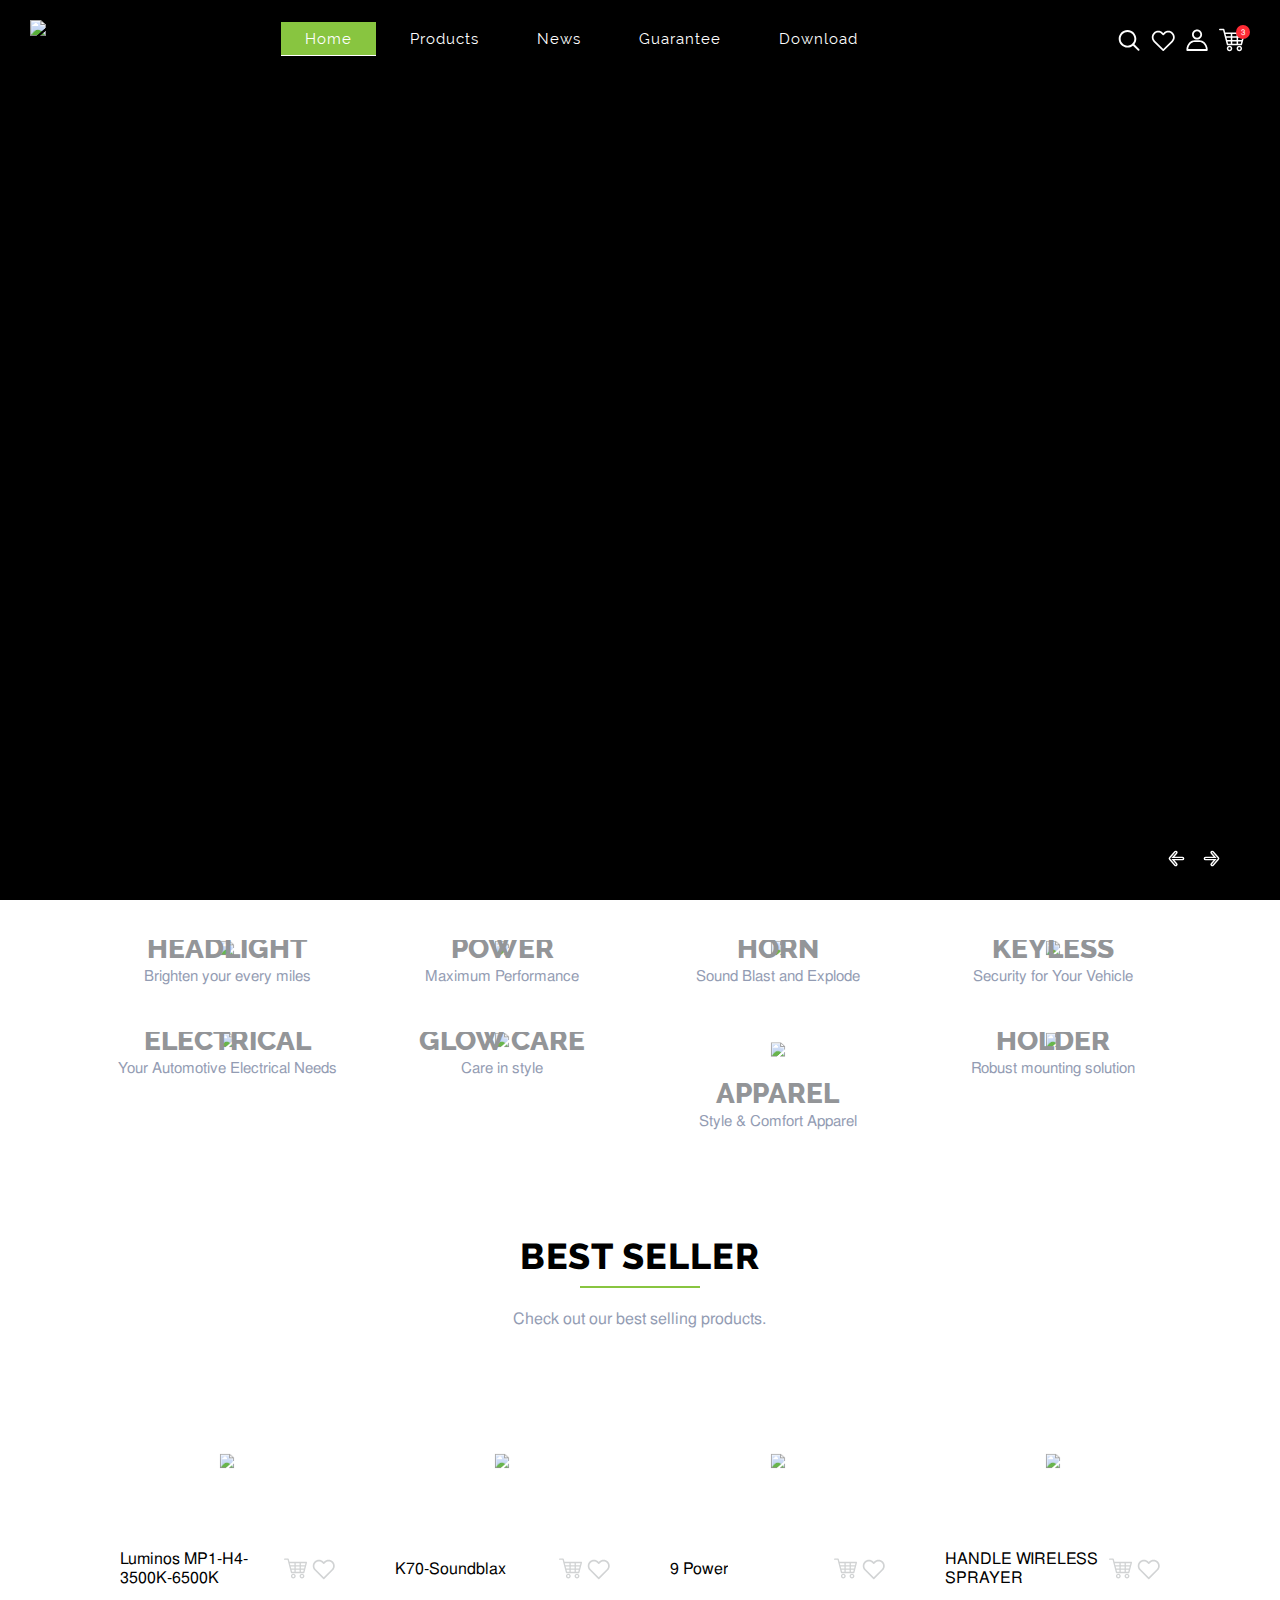
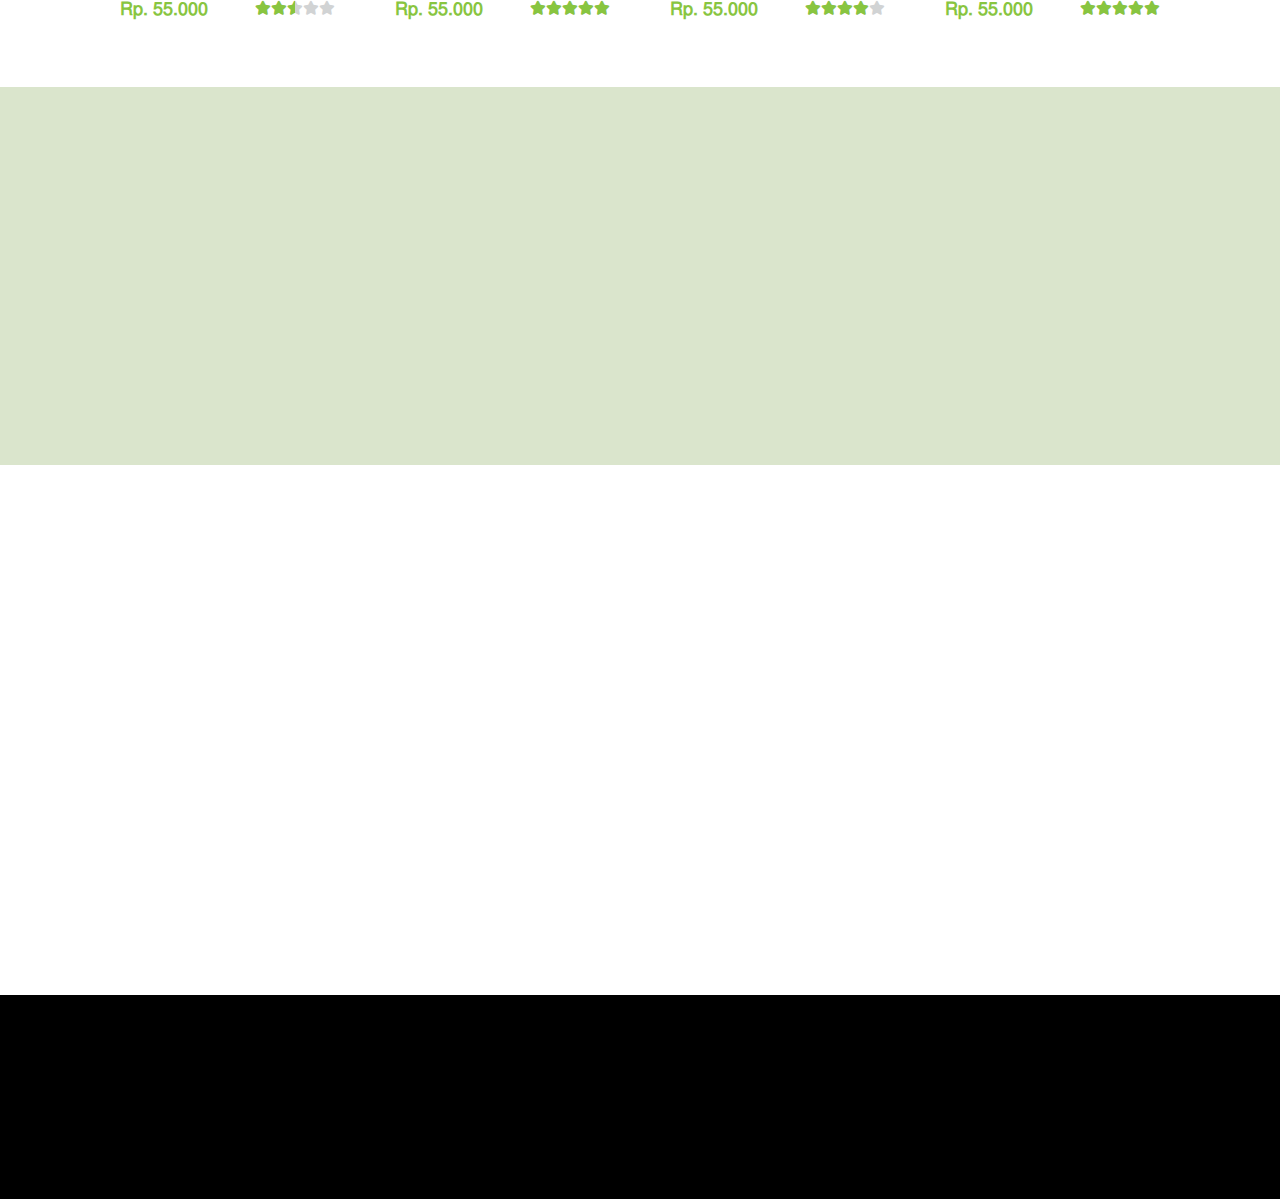
==== commit ed706c23: "rapih2" ====
--- a/Nine/index.html
+++ b/Nine/index.html
@@ -546,7 +546,7 @@
                         <div class="container">
                             <div class="text-center title-wrapper">
                                 <h4>Best Seller</h4>
-                                <div class="sub-heading">Check out our best seller products.</div>
+                                <div class="sub-heading">Check out our best selling products.</div>
                             </div>
                             <div class="template-container">
                                 <div class="template-item">
--- a/Nine/css/main.css
+++ b/Nine/css/main.css
@@ -1 +1 @@
-@charset "UTF-8";.white{color:#fff}.black{color:#000}@font-face{font-family:opensans;src:url(Helvetica.ttf)}@font-face{font-family:oswald;src:url(Raleway-ExtraBold.ttf)}@font-face{font-family:raleway;src:url(Raleway.ttf)}header{position:fixed;width:calc(100vw - 15px);background-color:#000;height:80px;left:0;top:0;z-index:99}@media screen and (max-width:576px){header{width:100vw}}header .container-header{padding:20px 10px 20px 30px;display:-webkit-box;display:-ms-flexbox;display:flex;-webkit-box-pack:justify;-ms-flex-pack:justify;justify-content:space-between;max-width:1280px;margin:0 auto;width:100%;position:relative;height:100%}@media screen and (max-width:980px){header .container-header{padding:20px}}header .container-header .main-logo{cursor:pointer}header ul{position:relative;display:-webkit-box;display:-ms-flexbox;display:flex;-webkit-box-pack:justify;-ms-flex-pack:justify;justify-content:space-between;-webkit-box-align:center;-ms-flex-align:center;align-items:center;-ms-flex-wrap:wrap;flex-wrap:wrap}header ul.menu-top li{position:relative;margin-left:5px;margin-right:5px}header ul.menu-top li a{position:relative;padding:0.5rem 1.5rem;color:#fff;font-family:raleway;letter-spacing:1px;font-size:15px;-webkit-transition:.2s all;-o-transition:.2s all;transition:.2s all}header ul.menu-top li a:after{border-bottom:1px solid;bottom:0;content:"";position:absolute;right:0;-webkit-transition:width .4s linear 0s;-o-transition:width .4s linear 0s;transition:width .4s linear 0s;width:0}header ul.menu-top li a.active,header ul.menu-top li a:hover{background-color:#88c540}header ul.menu-top li a.active:after,header ul.menu-top li a:hover:after{left:0;width:100%}header ul.utility-menu li{position:relative;margin-right:10px}header ul.utility-menu li a{position:relative;cursor:pointer}header ul.utility-menu li a svg{width:24px;height:24px;fill:#fff;-webkit-transition:.2s all;-o-transition:.2s all;transition:.2s all}header ul.utility-menu li a:hover svg{fill:#88c540}header ul.utility-menu li a .number-cart{position:absolute;top:-4px;left:17px;width:14px;height:14px;border-radius:50%;color:#fff!important;text-align:center;font-size:11px;font-weight:500;line-height:22px;background:#ff2b35;-webkit-box-align:center;-ms-flex-align:center;align-items:center;-webkit-box-pack:center;-ms-flex-pack:center;justify-content:center;font-size:8px;display:none}header ul.utility-menu li a .number-cart.active{display:-webkit-box;display:-ms-flexbox;display:flex}header ul.utility-menu li a.js-show-cart svg{width:26px;height:26px}@media screen and (max-width:980px){header ul{display:none}}header .mobile-menu-wrapper{display:none;height:45px}@media screen and (max-width:980px){header .mobile-menu-wrapper{display:-webkit-box;display:-ms-flexbox;display:flex;-webkit-box-pack:end;-ms-flex-pack:end;justify-content:flex-end;-webkit-box-align:center;-ms-flex-align:center;align-items:center}}header .add-tofav-mobile,header .hamburger-menu,header .mobile-cart{width:45px;height:45px;display:-webkit-box;display:-ms-flexbox;display:flex;-webkit-box-pack:center;-ms-flex-pack:center;justify-content:center;-webkit-box-align:center;-ms-flex-align:center;align-items:center;cursor:pointer}header .add-tofav-mobile path,header .hamburger-menu path,header .mobile-cart path{fill:#fff}header .add-tofav-mobile svg,header .hamburger-menu svg,header .mobile-cart svg{width:25px}header .add-tofav-mobile,header .mobile-cart{position:relative}header .add-tofav-mobile svg,header .mobile-cart svg{width:29px;margin-top:-1px}header .add-tofav-mobile .number-cart-mobile,header .mobile-cart .number-cart-mobile{position:absolute;top:7px;left:31px;width:14px;height:14px;border-radius:50%;color:#fff!important;text-align:center;font-size:11px;font-weight:500;line-height:22px;background:#ff2b35;-webkit-box-align:center;-ms-flex-align:center;align-items:center;-webkit-box-pack:center;-ms-flex-pack:center;justify-content:center;font-size:8px;display:none}header .add-tofav-mobile .number-cart-mobile.active,header .mobile-cart .number-cart-mobile.active{display:-webkit-box;display:-ms-flexbox;display:flex}header .add-tofav-mobile svg{margin-top:-2px}.bg-overlay{-webkit-transition:.3s ease;-o-transition:.3s ease;transition:.3s ease}.bg-overlay.active{background-color:rgba(0, 0, 0, 0.66);position:fixed;top:0;left:0;right:0;bottom:0;z-index:100}.minicart{background-color:#eef2f3;z-index:101;height:100%;position:fixed;right:-380px;width:380px;top:0;-webkit-transition:all .3s ease;-o-transition:all .3s ease;transition:all .3s ease;max-width:calc(100% - 20px)}.minicart.active{right:0;-webkit-transition:all .3s ease;-o-transition:all .3s ease;transition:all .3s ease}.minicart .minicart-container{position:relative;height:100%}.minicart .minicart-container .mini-content .minicart-head .js-close-minicart{cursor:pointer;position:absolute;top:0;left:0;width:50px;height:50px;color:#000;border-right:1px solid #ecebeb;font-size:12px;text-transform:uppercase;font-weight:700;text-align:center;line-height:51px}.minicart .minicart-container .mini-content .minicart-head .js-close-minicart svg{height:auto;width:14px;fill:#000;-webkit-transition:.2s all;-o-transition:.2s all;transition:.2s all}.minicart .minicart-container .mini-content .minicart-head .js-close-minicart:hover svg{fill:#D32F2F}.minicart .minicart-container .mini-content .minicart-head .title{font-weight:600;line-height:51px;height:50px;color:#000;border-bottom:1px solid #ecebeb;padding-bottom:0;margin:0;text-align:center;font-size:18px;font-family:raleway;letter-spacing:1px}.minicart .minicart-container .mini-content .minicart-head .minicart-counter{font-weight:600;font-size:18px;display:block;min-width:50px;height:50px;text-align:center;line-height:51px;color:#000;position:absolute;right:0;top:0;border:1px solid #ecebeb;border-top:transparent;border-right:transparent}.minicart .minicart-container .mini-content .minicart-bottom{text-align:center}.minicart .minicart-container .mini-content .minicart-bottom .shopping-list-wrapper{position:relative;height:calc(100vh - 167px);max-height:100%;overflow-x:hidden;overflow-y:auto;padding:0 20px}.minicart .minicart-container .mini-content .minicart-bottom .shopping-list-wrapper .product-cart{overflow:hidden;position:relative;text-align:left}.minicart .minicart-container .mini-content .minicart-bottom .shopping-list-wrapper .product-cart ol{padding:0;margin:0}.minicart .minicart-container .mini-content .minicart-bottom .shopping-list-wrapper .product-cart ol li{display:-webkit-box;display:-ms-flexbox;display:flex;border-bottom:1px solid #e1e1e1;-webkit-box-align:start;-ms-flex-align:start;align-items:flex-start;position:relative;padding:20px 0;-webkit-box-align:center;-ms-flex-align:center;align-items:center}.minicart .minicart-container .mini-content .minicart-bottom .shopping-list-wrapper .product-cart ol li .thumb-img-product{width:25%}.minicart .minicart-container .mini-content .minicart-bottom .shopping-list-wrapper .product-cart ol li .thumb-img-product img{vertical-align:middle;border-style:none;max-width:100%}.minicart .minicart-container .mini-content .minicart-bottom .shopping-list-wrapper .product-cart ol li .product-detail{width:70%;padding-left:20px;color:#000}.minicart .minicart-container .mini-content .minicart-bottom .shopping-list-wrapper .product-cart ol li .product-detail h3{line-height:16px;font-size:16px;font-family:raleway;margin-bottom:10px;letter-spacing:1px;color:#88c540}.minicart .minicart-container .mini-content .minicart-bottom .shopping-list-wrapper .product-cart ol li .product-detail .product-info .product-qty{line-height:1;margin-bottom:5px}.minicart .minicart-container .mini-content .minicart-bottom .shopping-list-wrapper .product-cart ol li .product-detail .product-info .product-price span{font-weight:600}.minicart .minicart-container .mini-content .minicart-bottom .shopping-list-wrapper .product-cart ol li .product-remove{width:15%}.minicart .minicart-container .mini-content .minicart-bottom .shopping-list-wrapper .product-cart ol li .product-remove a{position:absolute;top:19px;right:0;cursor:pointer}.minicart .minicart-container .mini-content .minicart-bottom .shopping-list-wrapper .product-cart ol li .product-remove a svg{width:16px}.minicart .minicart-container .mini-content .minicart-bottom .shopping-list-wrapper .product-cart ol li .product-remove a svg path{fill:#000;-webkit-transition:.2s all;-o-transition:.2s all;transition:.2s all}.minicart .minicart-container .mini-content .minicart-bottom .shopping-list-wrapper .product-cart ol li .product-remove a:hover svg path{fill:#D32F2F}.minicart .minicart-container .mini-content .minicart-bottom .sub-total{height:59px;line-height:59px;background-color:#fff;color:#000;padding:0 15px;overflow:hidden;bottom:59px;position:absolute;width:400px;max-width:100%}.minicart .minicart-container .mini-content .minicart-bottom .sub-total .total-title{float:left;font-size:18px;font-weight:600}.minicart .minicart-container .mini-content .minicart-bottom .sub-total .total-price{float:right;font-size:16px;width:auto;font-weight:600;display:block;color:#88c540}.minicart .minicart-container .mini-content .minicart-bottom .action-checkout{bottom:0;position:absolute;width:400px;max-width:100%}.minicart .minicart-container .mini-content .minicart-bottom .action-checkout .btn-checkout,.minicart .minicart-container .mini-content .minicart-bottom .action-checkout .btn-viewcart{cursor:pointer;width:50%;display:block;float:left;font-weight:600;font-size:12px;text-transform:uppercase;text-align:center;letter-spacing:.2em;height:59px;line-height:61px;color:#fff;background-color:#2a2a2a;-webkit-transition:color .3s ease 0s,background-color .3s ease 0s;-o-transition:color .3s ease 0s,background-color .3s ease 0s;transition:color .3s ease 0s,background-color .3s ease 0s}.minicart .minicart-container .mini-content .minicart-bottom .action-checkout .btn-checkout:hover,.minicart .minicart-container .mini-content .minicart-bottom .action-checkout .btn-viewcart:hover{background:#88c540;color:#fff}.minicart .minicart-container .mini-content .minicart-bottom .action-checkout .btn-checkout{background-color:#000}.mobile-menu-list{background-color:#eef2f3;z-index:101;height:100%;position:fixed;right:-400px;width:400px;top:0;-webkit-transition:all .3s ease;-o-transition:all .3s ease;transition:all .3s ease;max-width:calc(100% - 20px)}.mobile-menu-list.active{right:0;-webkit-transition:all .3s ease;-o-transition:all .3s ease;transition:all .3s ease}.mobile-menu-list .tab-content-menu{width:100%;margin-bottom:0;display:-webkit-box;display:-ms-flexbox;display:flex}.mobile-menu-list .tab-content-menu .toptab{width:50%;display:inline-block}.mobile-menu-list .tab-content-menu .toptab a{background-color:#fff;color:#000;float:left;display:block;width:100%;text-align:center;height:80px;line-height:80px;padding:0;margin:0;text-transform:uppercase;font-size:16px;text-decoration:none;border-bottom:1px solid #ddd;cursor:pointer;font-family:raleway;font-weight:600;letter-spacing:1px}.mobile-menu-list .tab-content-menu .toptab a .toptab-icon{display:inline-block;vertical-align:middle;width:22px;margin-right:10px;margin-top:-2px}.mobile-menu-list .tab-content-menu .toptab a svg .rect,.mobile-menu-list .tab-content-menu .toptab a svg path{fill:#000}.mobile-menu-list .tab-content-menu .toptab a svg .rect1{fill:#88c540}.mobile-menu-list .tab-content-menu .toptab.active a{background-color:#111;color:#fff}.mobile-menu-list .tab-content-menu .toptab.active a svg .rect,.mobile-menu-list .tab-content-menu .toptab.active a svg path{fill:#fff}.mobile-menu-list .tab-content-menu .toptab.active a svg .rect1{fill:none}.mobile-menu-list .tab-content .tab-content-wrapper{width:100%;position:relative;height:calc(100vh - 80px);overflow:auto;overflow-x:hidden}.mobile-menu-list .tab-content .tab-content-wrapper .search-menu-wrapper{width:100%;padding:10px;position:relative}.mobile-menu-list .tab-content .tab-content-wrapper .search-menu-wrapper input{width:100%;border:none;padding:15px 16px;border-radius:5px;border:1px solid #ebe9e9}.mobile-menu-list .tab-content .tab-content-wrapper .search-menu-wrapper .mobile-search-btn{position:absolute;top:10px;right:10px;z-index:2;width:55px;height:45px;display:-webkit-box;display:-ms-flexbox;display:flex;-webkit-box-align:center;-ms-flex-align:center;align-items:center;-webkit-box-pack:center;-ms-flex-pack:center;justify-content:center}.mobile-menu-list .tab-content .tab-content-wrapper .search-menu-wrapper .mobile-search-btn svg{width:20px;fill:#000}.mobile-menu-list .tab-content .sub-tab-content-wrapper{position:fixed;width:400px;height:calc(100% - 81px);overflow-y:auto;z-index:102;top:81px;right:-400px;background-color:#eef2f3;text-align:right;-webkit-transition:all .3s ease;-o-transition:all .3s ease;transition:all .3s ease}.mobile-menu-list .tab-content .sub-tab-content-wrapper.active{right:0;-webkit-transition:all .3s ease;-o-transition:all .3s ease;transition:all .3s ease}.mobile-menu-list .tab-content .sub-tab-content-wrapper .sub-content-header{background-color:#88c540;padding:20px;cursor:pointer}.mobile-menu-list .tab-content .sub-tab-content-wrapper .sub-content-header i{margin-right:15px}.mobile-menu-list .tab-content .sub-tab-content-wrapper .sub-title-menu{font-size:14px;letter-spacing:1px;font-weight:500;text-transform:uppercase;position:relative;padding:15px;margin-bottom:0;display:inline-block;color:#000}.mobile-menu-list .tab-content .sub-tab-content-wrapper .sub-title-menu:before{position:absolute;content:'';width:50px;border-bottom:1px solid #88c540;bottom:0;left:50%;-webkit-transform:translateX(-50%);-ms-transform:translateX(-50%);transform:translateX(-50%)}.mobile-menu-list .tab-content .sub-tab-content-wrapper ul.menu-lv3{width:100%;padding:15px 15px 15px 0;list-style-type:none}.mobile-menu-list .tab-content .sub-tab-content-wrapper ul.menu-lv3.two-column{-webkit-column-count:2;column-count:2}.mobile-menu-list .tab-content .sub-tab-content-wrapper ul.menu-lv3 li{font-size:15px;font-weight:400;color:#a8a8a8;line-height:24px;position:relative;padding:6px 0}.mobile-menu-list .tab-content .sub-tab-content-wrapper .two-column-menu{-webkit-column-count:2;column-count:2;-webkit-column-break-inside:avoid;break-inside:avoid}.mobile-menu-list .tab-content .sub-tab-content-wrapper .pr0{padding-right:0!important}.mobile-menu-list .tab-content .sub-tab-content-wrapper .pr0:before{left:auto;right:4px;-webkit-transform:none;-ms-transform:none;transform:none;width:70%}.mobile-menu-list .tab-content .sub-tab-content-wrapper .pr0.custom-pr:before{right:8px}.mobile-menu-list .tab-content .tab-panel{width:100%;padding-top:10px;display:none}.mobile-menu-list .tab-content .tab-panel .menu-horizon-list{border-bottom:1px solid #ededed}.mobile-menu-list .tab-content .tab-panel .menu-horizon-list a{font-size:15px;width:100%;height:54px;font-weight:600;padding:15px;color:#000;display:inline-block;-webkit-transition:.5s;-o-transition:.5s;transition:.5s;text-decoration:none;position:relative;text-align:right;font-family:raleway;letter-spacing:1px;cursor:pointer}.mobile-menu-list .tab-content .tab-panel .menu-horizon-list a:before{position:absolute;content:'';height:100%;width:1px;background-color:#ededed;left:60px;top:0}.mobile-menu-list .tab-content .tab-panel .menu-horizon-list a:after{position:absolute;left:25px;top:50%;-webkit-transform:translateY(-50%) rotate(180deg);-ms-transform:translateY(-50%) rotate(180deg);transform:translateY(-50%) rotate(180deg);content:"\f105";font-family:fontAwesome;color:#333;font-weight:400}.mobile-menu-list .tab-content .tab-panel .menulogin-wrapper{display:-webkit-box;display:-ms-flexbox;display:flex;-webkit-box-pack:center;-ms-flex-pack:center;justify-content:center;-ms-flex-wrap:wrap;flex-wrap:wrap}.mobile-menu-list .tab-content .tab-panel .menulogin-wrapper .form-login,.mobile-menu-list .tab-content .tab-panel .menulogin-wrapper .form-register{width:100%}.mobile-menu-list .tab-content .tab-panel .menulogin-wrapper .form-login .form-check,.mobile-menu-list .tab-content .tab-panel .menulogin-wrapper .form-register .form-check{font-size:12px;text-align:left;padding:8px 4px;margin-bottom:10px}.mobile-menu-list .tab-content .tab-panel .menulogin-wrapper .form-login .form-check a,.mobile-menu-list .tab-content .tab-panel .menulogin-wrapper .form-register .form-check a{color:#555}.mobile-menu-list .tab-content .tab-panel .menulogin-wrapper .form-login .btnNine-create,.mobile-menu-list .tab-content .tab-panel .menulogin-wrapper .form-register .btnNine-create{width:100%;font-size:15px;padding:14px 20px 12px}.mobile-menu-list .tab-content .tab-panel .menulogin-wrapper .form-login .btnNine-create svg,.mobile-menu-list .tab-content .tab-panel .menulogin-wrapper .form-register .btnNine-create svg{width:20px;margin-right:15px;margin-top:-4px;vertical-align:middle}.mobile-menu-list .tab-content .tab-panel .menulogin-wrapper .form-login .or-create,.mobile-menu-list .tab-content .tab-panel .menulogin-wrapper .form-register .or-create{margin:2em 0;overflow:hidden;text-align:center}.mobile-menu-list .tab-content .tab-panel .menulogin-wrapper .form-login .or-create span,.mobile-menu-list .tab-content .tab-panel .menulogin-wrapper .form-register .or-create span{font-size:16px;position:relative;padding:0 10px;text-transform:uppercase;letter-spacing:.2em;color:#000}.mobile-menu-list .tab-content .tab-panel .menulogin-wrapper .form-login .or-create span:before,.mobile-menu-list .tab-content .tab-panel .menulogin-wrapper .form-register .or-create span:before{content:"";border-top:1px solid #e4e4e4;position:absolute;top:11px;right:100%;width:9999em}.mobile-menu-list .tab-content .tab-panel .menulogin-wrapper .form-login .or-create span:after,.mobile-menu-list .tab-content .tab-panel .menulogin-wrapper .form-register .or-create span:after{content:"";border-top:1px solid #e4e4e4;position:absolute;top:11px;left:100%;width:9999em}.mobile-menu-list .tab-content .tab-panel .menulogin-wrapper .form-login .or-create .login-btn,.mobile-menu-list .tab-content .tab-panel .menulogin-wrapper .form-login .or-create .register-btn,.mobile-menu-list .tab-content .tab-panel .menulogin-wrapper .form-register .or-create .login-btn,.mobile-menu-list .tab-content .tab-panel .menulogin-wrapper .form-register .or-create .register-btn{font-size:15px;color:#333;display:table;height:auto;line-height:12px;padding:20px 0;margin:10px auto;background:0 0;text-decoration:none;font-weight:500;-webkit-transition:.2s all;-o-transition:.2s all;transition:.2s all}.mobile-menu-list .tab-content .tab-panel .menulogin-wrapper .form-login .or-create .login-btn:hover,.mobile-menu-list .tab-content .tab-panel .menulogin-wrapper .form-login .or-create .register-btn:hover,.mobile-menu-list .tab-content .tab-panel .menulogin-wrapper .form-register .or-create .login-btn:hover,.mobile-menu-list .tab-content .tab-panel .menulogin-wrapper .form-register .or-create .register-btn:hover{color:#88c540}.mobile-menu-list .tab-content .tab-panel .menulogin-wrapper .form-register{margin:30px}.mobile-menu-list .tab-content .tab-panel .menulogin-wrapper .form-register .btnNine-create{width:70%;margin:20px auto 0}.mobile-menu-list .tab-content #tab-menulogin{padding:30px}.mobile-menu-list .tab-content .close-menu-mobile{background-color:#88c540;color:#fff;z-index:20;height:60px;line-height:60px;text-align:center;font-family:raleway;text-transform:uppercase;letter-spacing:1px;font-size:15px;font-weight:300;position:absolute;left:0;bottom:0;width:100%;cursor:pointer}.mobile-menu-list .tab-content .close-menu-mobile:hover{background:#6ea131}.btnNine{min-width:100px;display:inline-block;padding:8px 30px;margin-bottom:5px;font-size:12px;line-height:1.42857143;text-align:center;text-transform:capitalize;white-space:nowrap;vertical-align:middle;-ms-touch-action:manipulation;touch-action:manipulation;cursor:pointer;-webkit-user-select:none;-moz-user-select:none;-ms-user-select:none;user-select:none;background-image:none;border:1px solid transparent;-webkit-box-shadow:0 2px 4px rgba(0, 0, 0, 0.15);box-shadow:0 2px 4px rgba(0, 0, 0, 0.15);outline:none!important;margin-right:5px;-webkit-transition:.2s all;-o-transition:.2s all;transition:.2s all}.btnNine:last-child{margin-right:0}.btnNine.btnNine-default{background:#88c540;color:#fff;padding:10px 20px 8px;font-family:raleway;text-transform:uppercase;letter-spacing:1px;font-weight:300}.btnNine.btnNine-default:hover{background:#6ea131}.btnNine.btnNine-default:disabled{background:#dcdcdc!important;color:#969696}.btnNine.btnNine-create{background:#000;color:#fff;padding:12px 20px 9px;display:-webkit-box;display:-ms-flexbox;display:flex;-webkit-box-align:center;-ms-flex-align:center;align-items:center;-webkit-box-pack:center;-ms-flex-pack:center;justify-content:center;font-family:raleway;text-transform:uppercase;letter-spacing:1px}.btnNine.btnNine-create:hover{background:#626262;-webkit-box-shadow:0 4px 8px rgba(0, 0, 0, 0.15);box-shadow:0 4px 8px rgba(0, 0, 0, 0.15)}.btnNine.btnNine-create:hover .ic-create path{fill:#2f69fe}.btnNine.btnNine-create .ic-create{margin:-4px 10px 0 -5px;width:14px}.btnNine.btnNine-create .ic-create path{fill:#fff}.btnNine.btnNine-create .glyphicon{color:#d14e50;margin-right:5px}.btnNine.btnNine-cancel{background:#ddd;color:#fff;padding:10px 20px 7px;font-family:raleway;text-transform:uppercase;letter-spacing:1px}.btnNine.btnNine-cancel:hover{background:#f7f7f7}.btnNine.btnNine-cancel:disabled{background:#dcdcdc!important;color:#969696}.notif-create{padding:0 20px;margin-top:12px;font-style:italic;color:#969696}.notif-create span{color:#d14e50;font-size:14px;font-weight:600}.ic-export{margin:-2px 10px 0 -5px;width:18px}.pagination-custom{display:-webkit-box;display:-ms-flexbox;display:flex;-webkit-box-align:center;-ms-flex-align:center;align-items:center}.pagination-custom svg{width:20px;margin:0 12px;cursor:pointer}.pagination-custom svg path{fill:#ddd}.pagination-custom svg:hover path{fill:#2f69fe}.pagination-custom svg.next{-webkit-transform:rotate(180deg);-ms-transform:rotate(180deg);transform:rotate(180deg);margin-left:5px;margin-right:10px}.btn-pagination{font-size:12px;width:25px;height:25px;padding:5px 0 4px;text-align:center;border:1px solid #e4e4e4;border-radius:50%;background-color:#ebebeb;color:#646464;font-family:'Roboto', sans-serif;-webkit-box-shadow:0 2px 4px rgba(255, 255, 255, 0.15);box-shadow:0 2px 4px rgba(255, 255, 255, 0.15);margin-right:2px;-webkit-transition:.2s all;-o-transition:.2s all;transition:.2s all;cursor:pointer}.btn-pagination:last-child{margin-right:0}.btn-pagination:hover{background:#2f69fe;color:#fff}.btn-pagination.active{background:#2f69fe;color:#fff}.btn-pagination.last{border-radius:3px;width:auto;padding:5px 12px 4px;background:#2f69fe;color:#fff}.input-group input{border-top-right-radius:0;border-bottom-right-radius:0}.input-group button{border-top-left-radius:0;border-bottom-left-radius:0;width:38px}.mb1{margin-bottom:1em!important}.mb2{margin-bottom:2em!important}.mb10px{margin-bottom:10px}.mb20px{margin-bottom:20px}.mr5px{margin-right:5px}.pv1{padding-top:1em;padding-bottom:1em}.pv2{padding-top:2em;padding-bottom:2em}.ph1{padding-left:1em;padding-right:1em}.ph2{padding-left:2em;padding-right:2em}.ph5px{padding-left:5px;padding-right:5px}.pr1{padding-right:1em}.pr5px{padding-right:5px}.pl5px{padding-left:5px}.pl1{padding-left:1em}.pb1{padding-bottom:1em}.pb2{padding-bottom:2em}.relative{position:relative}.w100{width:100%}.w80{width:80%}.w75{width:75%}.w60{width:60%}.w50{width:50%}.w40{width:40%}.w33{width:33.33334%}.w25{width:25%}.w20{width:20%}.thin{font-weight:100}.light{font-weight:200}.reguler{font-weight:400}.medium{font-weight:500}.semibold{font-weight:600}.bold{font-weight:700}.fz34{font-size:34px}.fz32{font-size:32px}.fz28{font-size:28px}.fz26{font-size:26px}.fz24{font-size:24px}.fz20{font-size:20px}.fz18{font-size:18px}.fz16{font-size:16px}.fz14{font-size:14px}.fz12{font-size:12px}.fz10{font-size:10px}.lh1{line-height:1}.text-center{text-align:center}.text-left{text-align:left}.form-group select{-webkit-appearance:none!important;-moz-appearance:none!important;appearance:none!important;background-image:url("../img/down-arrow.svg")!important;background-repeat:no-repeat!important;background-position:right 10px top 20px!important;background-size:11px!important;font-family:opensans;padding-top:22px!important}.form-group select option{color:#222!important}.form-group textarea{resize:none;min-height:120px;font-family:opensans}.form-group{width:100%}.form-group div{position:relative;width:100%;height:48px;background:#eef2f3;margin-bottom:10px}.form-group div.parsley-height{height:70px}.form-group div.textarea{height:120px;margin-bottom:30px}.form-group .form-control{width:100%;height:48px;font-size:14px;font-weight:400;padding:8px 15px;color:#000;position:relative;border:1px solid #ced4da;top:0;left:0;z-index:1;background:none;outline:0;padding-top:24px;padding-left:24px}.form-group .form-control:focus{background:#eef2f3;border-bottom:1px solid #000;border-bottom-left-radius:0;border-bottom-right-radius:0;outline:0}.form-group .form-control.filled{background:#eef2f3;border-bottom:1px solid #000;border-bottom-left-radius:0;border-bottom-right-radius:0}.form-group input:-moz-read-only{pointer-events:none;font-weight:600}.form-group input:read-only{pointer-events:none;font-weight:600}.form-group textarea{height:120px}.form-group label{position:absolute;color:#000;font-size:14px;font-weight:normal;top:1px;left:1px;bottom:0;margin-bottom:0;padding:15px;width:100%;-webkit-transition:.2s all;-o-transition:.2s all;transition:.2s all;text-align:left;background:#eef2f3;height:48px}.form-group label span{color:#D32F2F;margin-right:2px}.form-group label.active{font-size:11px;padding:4px 15px;z-index:2;background:#eef2f3;bottom:100%;height:10px;color:#bd9163}.form-group label.disabled{background:#d0dbde;z-index:3;pointer-events:none}.form-group label.non-mandatory{color:#aba7a7}.form-group label.non-mandatory.active{color:#bd9163}.form-group .view-psw{position:absolute;z-index:5;top:12px;right:12px;cursor:pointer}.form-group .view-psw path{fill:#ddd;-webkit-transition:.3s all;-o-transition:.3s all;transition:.3s all}.form-group .view-psw.active path,.form-group .view-psw:hover path{fill:#000}.form-group.disabled div,.form-group.disabled label{background:#5f96a5;color:white}.form-group-area div{height:140px}.form-group-area textarea{height:140px!important;resize:none}.form-control-custom{border:1px solid #e4e4e4!important;padding:8px 15px!important;height:36px!important;margin-top:-8px!important;background:#e5edf761!important}.form-control-custom:-moz-read-only{background:#d0dbde!important;pointer-events:none}.form-control-custom:read-only{background:#d0dbde!important;pointer-events:none}.custom-radio{-moz-user-select:none;-khtml-user-select:none;-webkit-user-select:none;-ms-user-select:none;user-select:none;max-width:200px;white-space:nowrap;overflow:hidden;-o-text-overflow:ellipsis;text-overflow:ellipsis;margin-right:5px}.custom-radio input[type=radio]{width:0;height:0;visibility:hidden}.custom-radio input[type=radio]+label{cursor:pointer;font-weight:300}.custom-radio input[type=radio]+label span{position:relative;top:5px;display:inline-block;border-radius:50%;overflow:hidden;width:20px;height:20px;background-color:#fff;border:1px solid #000;margin-right:5px;font-size:13px}.custom-radio input[type=radio]+label:hover{color:#2f69fe}.custom-radio input[type=radio]:checked+label span{border:1px solid #2f69fe}.custom-radio input[type=radio]:checked+label span:before{position:absolute;width:16px;height:16px;border-radius:50%;content:'';left:1px;top:1px;border:2px solid white;background-color:#2f69fe}::-webkit-input-placeholder{color:#999;opacity:1;font-weight:400}:-ms-input-placeholder{color:#999;opacity:1;font-weight:400}::-ms-input-placeholder{color:#999;opacity:1;font-weight:400}::placeholder{color:#999;opacity:1;font-weight:400}:-ms-input-placeholder{color:#999;font-weight:400}::-ms-input-placeholder{color:#999;font-weight:400}input:-webkit-autofill{-webkit-box-shadow:0 0 0px 1000px #eef2f3 inset}.toggle-status{cursor:pointer}.toggle-status .toggle-status-label{margin-left:15px;vertical-align:middle}.toggle-status .toggle-checkbox{position:absolute;opacity:0;vertical-align:middle;padding:0}.toggle-status .toggle-checkbox:checked+.switch .thumb{background:#2f69fe;left:auto;right:0}.toggle-status .switch{width:38px;height:14px;background:#c6cbda;border:0;position:relative;border-radius:7.5px}.toggle-status .switch .thumb{background:#fff;-webkit-box-shadow:0 1px 3px 0 #18233d66;box-shadow:0 1px 3px 0 #18233d66;width:20px;height:20px;top:-3px;left:0;display:inline-block;position:absolute;border-radius:50%}.toggle-status.disabled{pointer-events:none}.note-input{color:#b17979;font-size:13px;font-weight:600;width:100%;text-align:center}.note-input span{margin-right:7px}.note-input span svg{width:20px;vertical-align:middle}.note-input span svg circle{fill:#b17979}.slick-slider{position:relative;display:block;-moz-box-sizing:border-box;-webkit-box-sizing:border-box;box-sizing:border-box;-webkit-user-select:none;-moz-user-select:none;-ms-user-select:none;user-select:none;-webkit-touch-callout:none;-khtml-user-select:none;-ms-touch-action:pan-y;touch-action:pan-y;-webkit-tap-highlight-color:transparent}.slick-list{position:relative;display:block;overflow:hidden;margin:0;padding:0}.slick-list:focus{outline:none}.slick-list.dragging{cursor:pointer;cursor:hand}.slick-slider .slick-list,.slick-slider .slick-track{-webkit-transform:translate3d(0, 0, 0);-moz-transform:translate3d(0, 0, 0);-ms-transform:translate3d(0, 0, 0);-o-transform:translate3d(0, 0, 0);transform:translate3d(0, 0, 0)}.slick-track{position:relative;top:0;left:0;display:block}.slick-track:after,.slick-track:before{display:table;content:''}.slick-track:after{clear:both}.slick-loading .slick-track{visibility:hidden}.slick-slide{display:none;float:left;height:100%;min-height:1px}.slick-slide:focus{outline:none}[dir=rtl] .slick-slide{float:right}.slick-slide img{display:block}.slick-slide.slick-loading img{display:none}.slick-slide.dragging img{pointer-events:none}.slick-initialized .slick-slide{display:block}.slick-loading .slick-slide{visibility:hidden}.slick-vertical .slick-slide{display:block;height:auto;border:1px solid transparent}.slick-arrow.slick-hidden{display:none}.slick-next,.slick-prev{font-size:0;line-height:0;position:absolute;top:50%;display:block;width:20px;height:20px;padding:0;margin-top:-10px\9;-webkit-transform:translate(0, -50%);-ms-transform:translate(0, -50%);transform:translate(0, -50%);cursor:pointer;color:transparent;border:none;outline:none;background:transparent}.slick-next:focus,.slick-next:hover,.slick-prev:focus,.slick-prev:hover{color:transparent;outline:none;background:transparent}.slick-next:focus:before,.slick-next:hover:before,.slick-prev:focus:before,.slick-prev:hover:before{opacity:1}.slick-next.slick-disabled:before,.slick-prev.slick-disabled:before{opacity:.25}.slick-next:before,.slick-prev:before{font-family:'slick';font-size:20px;line-height:1;opacity:.75;color:white;-webkit-font-smoothing:antialiased;-moz-osx-font-smoothing:grayscale}.slick-prev{left:-25px}[dir=rtl] .slick-prev{right:-25px;left:auto}.slick-prev:before{content:'←'}[dir=rtl] .slick-prev:before{content:'→'}.slick-next{right:-25px}[dir=rtl] .slick-next{right:auto;left:-25px}.slick-next:before{content:'→'}[dir=rtl] .slick-next:before{content:'←'}.slick-dots{position:absolute;bottom:-45px;display:block;width:100%;padding:0;list-style:none;text-align:center}.slick-dots li{position:relative;display:inline-block;width:20px;height:20px;margin:0 5px;padding:0;cursor:pointer}.slick-dots li button{font-size:0;line-height:0;display:block;width:20px;height:20px;padding:5px;cursor:pointer;color:transparent;border:0;outline:none;background:transparent}.slick-dots li button:focus,.slick-dots li button:hover{outline:none}.slick-dots li button:focus:before,.slick-dots li button:hover:before{opacity:1}.slick-dots li button:before{font-family:'slick';font-size:6px;line-height:20px;position:absolute;top:0;left:0;width:20px;height:20px;content:'•';text-align:center;opacity:.25;color:black;-webkit-font-smoothing:antialiased;-moz-osx-font-smoothing:grayscale}.slick-dots li.slick-active button:before{opacity:.75;color:black}.js .loading:after,.js .loading:before{content:'';position:fixed;z-index:1000}.js .loading:before{top:0;left:0;width:100%;height:100%;background:var(--color-bg)}.js .loading:after{top:50%;left:50%;width:60px;height:60px;margin:-30px 0 0 -30px;border-radius:50%;opacity:0.4;background:var(--color-link);-webkit-animation:loaderAnim 0.7s linear infinite alternate forwards;animation:loaderAnim 0.7s linear infinite alternate forwards}@-webkit-keyframes loaderAnim{to{opacity:1;-webkit-transform:scale3d(0.5, 0.5, 1);transform:scale3d(0.5, 0.5, 1)}}@keyframes loaderAnim{to{opacity:1;-webkit-transform:scale3d(0.5, 0.5, 1);transform:scale3d(0.5, 0.5, 1)}}.slideshow{width:100vw;height:calc(100% - 13rem);position:relative;overflow:hidden;background-color:#000}@media screen and (max-width:576px){.slideshow{height:100%}}.slide{margin:0}.slide,.slide__img,.slide__img-wrap{position:absolute;width:100%;height:100%;top:0;left:0}.slide{display:-webkit-box;display:-ms-flexbox;display:flex;-webkit-box-align:center;-ms-flex-align:center;align-items:center;-webkit-box-pack:center;-ms-flex-pack:center;justify-content:center}.js .slide{opacity:0;pointer-events:none}.js .slide--current{opacity:1;pointer-events:auto}.slide__img-wrap{will-change:transform;overflow:hidden;width:calc(100% - 80px)}@media screen and (max-width:576px){.slide__img-wrap{width:100%}}.slide__img{background-size:cover;will-change:transform;-webkit-backspace-visibility:hidden;position:relative;width:100%;height:100vh}.slide__img img{position:absolute;width:100%;height:100vh;-o-object-fit:contain;object-fit:contain;-o-object-position:right;object-position:right}@media screen and (max-width:576px){.slide__img img{-o-object-position:top center;object-position:top center}}.slide__caption{position:relative;padding:0 10vw;cursor:default;width:100%;opacity:0;-webkit-transform:translateY(50);-ms-transform:translateY(50);transform:translateY(50)}@media screen and (max-width:576px){.slide__caption{top:80px;text-align:right}}.logo-product{width:200px;margin-bottom:15px}@media screen and (max-width:576px){.logo-product{width:140px}}.slides__caption-headline{font-size:6.5vw;font-size:clamp(2rem, 6.5vw, 6rem);line-height:0.9;margin:0;text-transform:uppercase;font-weight:normal;margin-bottom:30px}.text-row{position:relative;overflow:hidden;display:block;white-space:nowrap}.text-row>span{display:block;position:relative;padding:0.5rem 0}@media screen and (max-width:576px){.text-row>span{padding:0}}.text-row>span.product-name{font-size:4.5vw;color:#88c540;font-weight:bold}@media screen and (max-width:576px){.text-row>span.product-name{font-size:38px;line-height:50px}}.text-row>span.product-desc{font-size:14px}@media screen and (max-width:576px){.text-row>span.product-desc{font-size:10px}}.slides-nav{display:-webkit-box;display:-ms-flexbox;display:flex;-webkit-box-align:center;-ms-flex-align:center;align-items:center;-webkit-box-pack:center;-ms-flex-pack:center;justify-content:center;position:absolute;bottom:30px;right:4vw;padding:10px 0}@media screen and (max-width:576px){.slides-nav{left:0;bottom:65px;-webkit-box-pack:end;-ms-flex-pack:end;justify-content:flex-end;padding:0 8vw}}.slides-nav__button{width:35px;-webkit-appearance:none;-moz-appearance:none;fill:none;cursor:pointer;-webkit-transition:.2s all;-o-transition:.2s all;transition:.2s all}.slides-nav__button:hover{fill:#88c540}.slides-nav__button.slides-nav__button--prev{-webkit-transform:rotate(180deg);-ms-transform:rotate(180deg);transform:rotate(180deg)}@media screen and (max-width:576px){.slides-nav__button{width:25px;margin:0 .6rem}}.slides-nav__button:focus{outline:none}.slides-nav__index{margin-left:2rem;white-space:nowrap;color:var(--color-text);border:1px solid var(--color-text);border-radius:50%;padding:1rem 1.5rem;text-align:center;display:-webkit-box;display:-ms-flexbox;display:flex;-webkit-box-align:center;-ms-flex-align:center;align-items:center;display:none}@media screen and (max-width:576px){.slides-nav__index{padding:.75rem;font-size:12px;margin-left:1rem;display:none}}.slides-nav__index>span{width:2rem}@media screen and (max-width:576px){.slides-nav__index>span{width:1.5rem}}.slides-nav__index-current{position:relative;overflow:hidden}.slides-nav__index-current span{display:inline-block}@media screen and (min-width:53em){.slideshow{height:100%}.slides-nav{margin-bottom:-1rem}.slides-nav__index{margin-right:-2rem}.slideshow{background:var(--color-bg)}}body,html{font-size:100%;padding:0;margin:0}*,:after,:before{-webkit-box-sizing:border-box;-moz-box-sizing:border-box;box-sizing:border-box;outline:none!important}svg{vertical-align:middle}h1,h2,h3{margin:0}.clearfix:after,.clearfix:before{content:" ";display:table}.clearfix:after{clear:both}ul{padding:0;margin:0}ul li{list-style:none}body{font-family:opensans;color:#000;background:#fff;line-height:1.42857143;overflow-x:hidden;overflow-y:auto;font-size:15px;height:100vh;--color-text:#fff;--color-bg:#000;--color-link:#fff;--color-link-hover:#fff;--color-frame:#ff5ba4;color:var(--color-text);background-color:var(--color-bg);-webkit-font-smoothing:antialiased;-moz-osx-font-smoothing:grayscale}body.noscroll{overflow-y:hidden}a{color:#000;text-decoration:none;cursor:pointer}a:hover{text-decoration:none}:active,:focus,:visited,a,a:active,a:focus,a:visited{outline:0}.pull-left{float:left}.pull-right{float:right}.inline{display:inline-block;vertical-align:middle}.semibold{font-weight:600}.wrapper{width:100vw;height:100vh}.wrapper .container{max-width:86vw;margin:0 auto}@media screen and (max-width:576px){.wrapper .container{max-width:92vw}}.wrapper .section{position:relative;width:100vw;top:80px}ul.transition{display:-webkit-box;display:-ms-flexbox;display:flex;position:absolute;z-index:100;height:100vh;width:100%;top:0;left:0;margin:0;padding:0;pointer-events:none}ul.transition li{-webkit-transform:scaleY(0);-ms-transform:scaleY(0);transform:scaleY(0);background:#88c540;width:33.3334%;list-style:none}footer{position:relative;width:100vw;background-color:#000;color:#fff;top:80px;display:-webkit-box;display:-ms-flexbox;display:flex;-webkit-box-pack:center;-ms-flex-pack:center;justify-content:center;-webkit-box-align:center;-ms-flex-align:center;align-items:center;padding:30px 0;opacity:0}footer .footer-wrapper{position:relative;width:100%;padding:0 12vw}footer .footer-wrapper .inner-footer{width:100%;font-size:14px;display:-webkit-box;display:-ms-flexbox;display:flex}@media screen and (max-width:576px){footer .footer-wrapper .inner-footer{font-size:12px;-webkit-box-orient:vertical;-webkit-box-direction:normal;-ms-flex-direction:column;flex-direction:column}}footer .footer-wrapper .inner-footer .subfooter{width:30%}@media screen and (max-width:576px){footer .footer-wrapper .inner-footer .subfooter{width:100%}}footer .footer-wrapper .inner-footer .subfooter:nth-child(2){width:40%;padding:0 40px}@media screen and (max-width:576px){footer .footer-wrapper .inner-footer .subfooter:nth-child(2){width:100%;padding:0}}footer .footer-wrapper .inner-footer .subfooter .logo-footer{margin-bottom:24px;width:205px}footer .footer-wrapper .inner-footer .subfooter .padding-footer{padding-left:35px}@media screen and (max-width:576px){footer .footer-wrapper .inner-footer .subfooter .padding-footer{padding-left:0}}footer .footer-wrapper .inner-footer .subfooter .footer-phone{margin:24px 0 20px}@media screen and (max-width:576px){footer .footer-wrapper .inner-footer .subfooter .footer-phone{margin:14px 0 10px}}footer .footer-wrapper .inner-footer .subfooter .menu-footer{margin:24px 0 20px}footer .footer-wrapper .inner-footer .subfooter .menu-footer a{display:block;color:#fff;-webkit-transition:.2s all;-o-transition:.2s all;transition:.2s all;margin-bottom:5px}footer .footer-wrapper .inner-footer .subfooter .menu-footer a:hover{color:#88c540}footer .footer-wrapper .inner-footer .subfooter .social-wrapper{display:-webkit-box;display:-ms-flexbox;display:flex}footer .footer-wrapper .inner-footer .subfooter .social-wrapper svg{margin-right:5px;width:28px;cursor:pointer;fill:white;-webkit-transition:.2s all;-o-transition:.2s all;transition:.2s all}footer .footer-wrapper .inner-footer .subfooter .social-wrapper svg:hover{fill:#88c540}@media screen and (max-width:576px){footer .footer-wrapper .inner-footer .subfooter .social-wrapper{margin-bottom:40px}}.hero-slider{height:calc(100vh - 80px)}.product-best-home,.product-display-home{padding:30px 0 20px;background-color:#fff}.product-best-home .title-wrapper h4,.product-display-home .title-wrapper h4{font-family:oswald;font-size:36px;font-weight:500;line-height:1.2;color:#000;letter-spacing:1px;text-transform:uppercase;position:relative;display:inline-block;padding-bottom:10px;margin-bottom:0}.product-best-home .title-wrapper h4:before,.product-display-home .title-wrapper h4:before{content:"";width:50%;height:2px;background:#88c540;position:absolute;left:50%;-webkit-transform:translateX(-50%);-ms-transform:translateX(-50%);transform:translateX(-50%);bottom:0}.product-best-home .title-wrapper .sub-heading,.product-display-home .title-wrapper .sub-heading{font-weight:500;font-size:16px;color:#939cb3;padding-top:20px;display:block}.product-best-home .template-container,.product-display-home .template-container{display:-webkit-box;display:-ms-flexbox;display:flex;-ms-flex-wrap:wrap;flex-wrap:wrap;-webkit-box-pack:center;-ms-flex-pack:center;justify-content:center;width:100%;background-color:#fff}.product-best-home .template-container .template-item,.product-display-home .template-container .template-item{padding:10px;-webkit-box-flex:0;-ms-flex-positive:0;flex-grow:0;max-width:25%;-ms-flex-preferred-size:25%;flex-basis:25%;cursor:pointer;margin-bottom:25px}@media screen and (max-width:870px){.product-best-home .template-container .template-item,.product-display-home .template-container .template-item{max-width:33.3334%;-ms-flex-preferred-size:33.3334%;flex-basis:33.3334%}}@media screen and (max-width:576px){.product-best-home .template-container .template-item,.product-display-home .template-container .template-item{max-width:50%;-ms-flex-preferred-size:50%;flex-basis:50%}}.product-best-home .template-container .template-item .template-card,.product-display-home .template-container .template-item .template-card{background-color:#fff;border-radius:5px;overflow:hidden}.product-best-home .template-container .template-item .template-card .template-card-header,.product-display-home .template-container .template-item .template-card .template-card-header{display:-webkit-box;display:-ms-flexbox;display:flex;-webkit-box-align:center;-ms-flex-align:center;align-items:center;-webkit-box-pack:center;-ms-flex-pack:center;justify-content:center;position:relative;padding-bottom:31px}.product-best-home .template-container .template-item .template-card .template-card-header.special-header,.product-display-home .template-container .template-item .template-card .template-card-header.special-header{padding-bottom:74px}@media screen and (max-width:1100px){.product-best-home .template-container .template-item .template-card .template-card-header.special-header,.product-display-home .template-container .template-item .template-card .template-card-header.special-header{padding-bottom:60px}}@media screen and (max-width:870px){.product-best-home .template-container .template-item .template-card .template-card-header.special-header,.product-display-home .template-container .template-item .template-card .template-card-header.special-header{padding-bottom:67px}}@media screen and (max-width:650px){.product-best-home .template-container .template-item .template-card .template-card-header.special-header,.product-display-home .template-container .template-item .template-card .template-card-header.special-header{padding-bottom:54px}}@media screen and (max-width:1113px){.product-best-home .template-container .template-item .template-card .template-card-header.special-header2,.product-display-home .template-container .template-item .template-card .template-card-header.special-header2{padding-bottom:53px}}@media screen and (max-width:870px){.product-best-home .template-container .template-item .template-card .template-card-header.special-header2,.product-display-home .template-container .template-item .template-card .template-card-header.special-header2{padding-bottom:30px}}@media screen and (max-width:650px){.product-best-home .template-container .template-item .template-card .template-card-header.special-header2,.product-display-home .template-container .template-item .template-card .template-card-header.special-header2{padding-bottom:47px}}.product-best-home .template-container .template-item .template-card .template-card-header img,.product-display-home .template-container .template-item .template-card .template-card-header img{max-width:100%;opacity:.9;-webkit-transform:scale(0.9);-ms-transform:scale(0.9);transform:scale(0.9);-webkit-transition:.4s all;-o-transition:.4s all;transition:.4s all}.product-best-home .template-container .template-item .template-card .template-card-header img.special-img,.product-display-home .template-container .template-item .template-card .template-card-header img.special-img{max-width:80%;padding-top:10px}.product-best-home .template-container .template-item .template-card .template-card-desc,.product-display-home .template-container .template-item .template-card .template-card-desc{text-align:center;position:absolute;bottom:0;left:0;width:100%}.product-best-home .template-container .template-item .template-card .template-card-desc .template-product-name,.product-display-home .template-container .template-item .template-card .template-card-desc .template-product-name{color:#939598;font-size:28px;font-weight:bold;font-family:oswald;text-transform:uppercase;position:relative;line-height:34px}@media screen and (max-width:576px){.product-best-home .template-container .template-item .template-card .template-card-desc .template-product-name,.product-display-home .template-container .template-item .template-card .template-card-desc .template-product-name{font-size:20px;line-height:26px}}.product-best-home .template-container .template-item .template-card .template-card-desc .template-product-name:before,.product-display-home .template-container .template-item .template-card .template-card-desc .template-product-name:before{content:attr(data-text);-webkit-clip-path:inset(0 0 100% 0);clip-path:inset(0 0 100% 0);margin:0;color:#88c540;position:absolute;top:0;left:0;right:0;-webkit-transition:.6s all;-o-transition:.6s all;transition:.6s all}.product-best-home .template-container .template-item .template-card .template-card-desc p,.product-display-home .template-container .template-item .template-card .template-card-desc p{margin:0;color:#939cb3}@media screen and (max-width:576px){.product-best-home .template-container .template-item .template-card .template-card-desc p,.product-display-home .template-container .template-item .template-card .template-card-desc p{font-size:12px}}.product-best-home .template-container .template-item:hover .template-card .template-card-header img,.product-display-home .template-container .template-item:hover .template-card .template-card-header img{opacity:1;-webkit-transform:scale(1);-ms-transform:scale(1);transform:scale(1)}.product-best-home .template-container .template-item:hover .template-card .template-card-header .template-card-desc .template-product-name:before,.product-display-home .template-container .template-item:hover .template-card .template-card-header .template-card-desc .template-product-name:before{-webkit-clip-path:inset(0 0 0 0);clip-path:inset(0 0 0 0)}.product-best-home{padding:0 0 20px}.product-best-home .template-container{padding-top:50px}.product-best-home .template-container .template-item{padding:25px 30px;-webkit-transition:.4s all;-o-transition:.4s all;transition:.4s all;border-radius:20px;overflow:hidden}@media screen and (max-width:930px){.product-best-home .template-container .template-item{max-width:33.3334%;-ms-flex-preferred-size:33.3334%;flex-basis:33.3334%}}@media screen and (max-width:726px){.product-best-home .template-container .template-item{max-width:50%;-ms-flex-preferred-size:50%;flex-basis:50%;padding:15px 25px}}@media screen and (max-width:576px){.product-best-home .template-container .template-item{max-width:86%;-ms-flex-preferred-size:86%;flex-basis:86%;padding:15px 25px}}.product-best-home .template-container .template-item .template-card .template-card-header{width:100%;height:150px;overflow:hidden;position:relative}.product-best-home .template-container .template-item .template-card .template-card-header img{max-width:80%;-o-object-fit:contain;object-fit:contain;-o-object-position:center;object-position:center}.product-best-home .template-container .template-item .template-card .template-card-product{display:-webkit-box;display:-ms-flexbox;display:flex;-webkit-box-orient:vertical;-webkit-box-direction:normal;-ms-flex-direction:column;flex-direction:column}.product-best-home .template-container .template-item .template-card .template-card-product .bottom-product-info,.product-best-home .template-container .template-item .template-card .template-card-product .top-product-info{width:100%;display:-webkit-box;display:-ms-flexbox;display:flex;-webkit-box-orient:horizontal;-webkit-box-direction:normal;-ms-flex-direction:row;flex-direction:row;-webkit-box-pack:justify;-ms-flex-pack:justify;justify-content:space-between;text-align:right;height:50px}.product-best-home .template-container .template-item .template-card .template-card-product .bottom-product-info .top-product-name,.product-best-home .template-container .template-item .template-card .template-card-product .top-product-info .top-product-name{color:#000;overflow:hidden;-o-text-overflow:ellipsis;text-overflow:ellipsis;display:-webkit-box;-webkit-line-clamp:2;-webkit-box-orient:vertical;margin-bottom:10px;line-height:19px;text-align:left;font-size:16px;max-width:175px}@media screen and (max-width:1100px){.product-best-home .template-container .template-item .template-card .template-card-product .bottom-product-info .top-product-name,.product-best-home .template-container .template-item .template-card .template-card-product .top-product-info .top-product-name{font-size:14px}}.product-best-home .template-container .template-item .template-card .template-card-product .bottom-product-info .utility-product,.product-best-home .template-container .template-item .template-card .template-card-product .top-product-info .utility-product{display:-webkit-box;display:-ms-flexbox;display:flex}.product-best-home .template-container .template-item .template-card .template-card-product .bottom-product-info .utility-product a svg,.product-best-home .template-container .template-item .template-card .template-card-product .top-product-info .utility-product a svg{width:23px;fill:#D1D3D4;margin-left:5px;-webkit-transition:.2s all;-o-transition:.2s all;transition:.2s all}.product-best-home .template-container .template-item .template-card .template-card-product .bottom-product-info .utility-product a:hover svg,.product-best-home .template-container .template-item .template-card .template-card-product .top-product-info .utility-product a:hover svg{fill:#88c540}.product-best-home .template-container .template-item .template-card .template-card-product .bottom-product-info .bottom-product-price,.product-best-home .template-container .template-item .template-card .template-card-product .top-product-info .bottom-product-price{color:#88c540;font-weight:bold;font-size:18px}@media screen and (max-width:1100px){.product-best-home .template-container .template-item .template-card .template-card-product .bottom-product-info .bottom-product-price,.product-best-home .template-container .template-item .template-card .template-card-product .top-product-info .bottom-product-price{font-size:14px}}.product-best-home .template-container .template-item .template-card .template-card-product .bottom-product-info .star-wrapper,.product-best-home .template-container .template-item .template-card .template-card-product .top-product-info .star-wrapper{position:relative}.product-best-home .template-container .template-item .template-card .template-card-product .bottom-product-info .star-wrapper:before,.product-best-home .template-container .template-item .template-card .template-card-product .top-product-info .star-wrapper:before{content:"\f005 \f005 \f005 \f005 \f005";font-family:fontAwesome;font-weight:900;color:#D1D3D4;font-size:14px}@media screen and (max-width:1100px){.product-best-home .template-container .template-item .template-card .template-card-product .bottom-product-info .star-wrapper:before,.product-best-home .template-container .template-item .template-card .template-card-product .top-product-info .star-wrapper:before{font-size:12px}}.product-best-home .template-container .template-item .template-card .template-card-product .bottom-product-info .star-wrapper .star-inner,.product-best-home .template-container .template-item .template-card .template-card-product .top-product-info .star-wrapper .star-inner{position:absolute;top:0;left:0;white-space:nowrap;overflow:hidden;width:0}.product-best-home .template-container .template-item .template-card .template-card-product .bottom-product-info .star-wrapper .star-inner:before,.product-best-home .template-container .template-item .template-card .template-card-product .top-product-info .star-wrapper .star-inner:before{content:"\f005 \f005 \f005 \f005 \f005";font-family:fontAwesome;font-weight:900;color:#88c540;font-size:14px}@media screen and (max-width:1100px){.product-best-home .template-container .template-item .template-card .template-card-product .bottom-product-info .star-wrapper .star-inner:before,.product-best-home .template-container .template-item .template-card .template-card-product .top-product-info .star-wrapper .star-inner:before{font-size:12px}}.product-best-home .template-container .template-item .template-card .template-card-product .bottom-product-info{-webkit-box-align:center;-ms-flex-align:center;align-items:center;height:auto}.why-us{background-color:#dae5cc;padding:15px 0 25px}.why-us .flex-container{display:-webkit-box;display:-ms-flexbox;display:flex;-ms-flex-wrap:wrap;flex-wrap:wrap;-webkit-box-pack:center;-ms-flex-pack:center;justify-content:center;width:100%}.why-us .flex-container .image-banner,.why-us .flex-container .info-banner{padding:10px;-webkit-box-flex:0;-ms-flex-positive:0;flex-grow:0;max-width:50%;-ms-flex-preferred-size:50%;flex-basis:50%;display:-webkit-box;display:-ms-flexbox;display:flex;-webkit-box-align:center;-ms-flex-align:center;align-items:center;-webkit-box-pack:center;-ms-flex-pack:center;justify-content:center}@media screen and (max-width:576px){.why-us .flex-container .image-banner,.why-us .flex-container .info-banner{max-width:100%;-ms-flex-preferred-size:100%;flex-basis:100%}}.why-us .flex-container .image-banner .title-top,.why-us .flex-container .info-banner .title-top{font-size:15px;font-weight:400;letter-spacing:1px;color:#403535;margin-bottom:15px}@media screen and (max-width:576px){.why-us .flex-container .image-banner .title-top,.why-us .flex-container .info-banner .title-top{font-size:12px;margin-bottom:10px}}.why-us .flex-container .image-banner .title-banner,.why-us .flex-container .info-banner .title-banner{font-family:oswald;color:#000;font-size:40px;margin-bottom:10px;line-height:1.2}@media screen and (max-width:576px){.why-us .flex-container .image-banner .title-banner,.why-us .flex-container .info-banner .title-banner{font-size:32px}}.why-us .flex-container .image-banner .subtitle-banner,.why-us .flex-container .info-banner .subtitle-banner{color:#403535;font-size:14px;margin-bottom:35px}@media screen and (max-width:576px){.why-us .flex-container .image-banner .subtitle-banner,.why-us .flex-container .info-banner .subtitle-banner{font-size:12px}}.why-us .flex-container .info-banner{-webkit-box-orient:vertical;-webkit-box-direction:normal;-ms-flex-direction:column;flex-direction:column;-webkit-box-align:start;-ms-flex-align:start;align-items:flex-start;opacity:0;-webkit-transform:translateY(100px);-ms-transform:translateY(100px);transform:translateY(100px)}.why-us .flex-container .info-banner .btnNine-default{background:#e16969}.why-us .flex-container .info-banner .btnNine-default:hover{background:#d93f3f}@media screen and (max-width:576px){.why-us .flex-container .info-banner{margin-bottom:25px}}.why-us .flex-container .image-banner{-webkit-transform:scale(0);-ms-transform:scale(0);transform:scale(0);-webkit-transform-origin:center center;-ms-transform-origin:center center;transform-origin:center center;opacity:0}.why-us .flex-container .image-banner svg{width:60%}.news{background-color:#fff;padding:40px 0}.news .news-container{display:-webkit-box;display:-ms-flexbox;display:flex;-ms-flex-wrap:wrap;flex-wrap:wrap;-webkit-box-pack:center;-ms-flex-pack:center;justify-content:center;width:100%}.news .news-container .news-item{padding:20px;-webkit-box-flex:0;-ms-flex-positive:0;flex-grow:0;max-width:33.3334%;-ms-flex-preferred-size:33.3334%;flex-basis:33.3334%;cursor:pointer;min-height:450px;opacity:0;-webkit-transform:translateY(50px);-ms-transform:translateY(50px);transform:translateY(50px)}@media screen and (max-width:576px){.news .news-container .news-item{max-width:100%;-ms-flex-preferred-size:100%;flex-basis:100%;min-height:380px}}.news .news-container .news-item:first-child{cursor:default;margin-left:-10px}@media screen and (max-width:576px){.news .news-container .news-item:first-child{min-height:280px;height:280px}}.news .news-container .news-item:first-child .bg-wrapper-news{background-color:#88c540;padding:2.5em}.news .news-container .news-item:first-child .bg-wrapper-news:after,.news .news-container .news-item:first-child .bg-wrapper-news:before{display:none}.news .news-container .news-item:last-child{margin-right:-10px}.news .news-container .news-item .news-card{padding:2em;height:100%;position:relative;border:1px solid #eef2f3}.news .news-container .news-item .news-card .caption{font-family:oswald;letter-spacing:1px;font-size:44px;line-height:48px;font-weight:bold;text-transform:uppercase}@media screen and (max-width:576px){.news .news-container .news-item .news-card .caption{font-size:36px;line-height:40px}}.news .news-container .news-item .news-card .btn-news-more{position:absolute;left:2.5em;bottom:2.5em;width:150px;border:1px solid #fff;color:#fff;border-radius:35px;padding:16px;text-align:center;text-transform:capitalize;cursor:pointer;-webkit-transition:.3s all;-o-transition:.3s all;transition:.3s all}@media screen and (max-width:576px){.news .news-container .news-item .news-card .btn-news-more{width:140px;padding:12px;bottom:2em}}.news .news-container .news-item .news-card .btn-news-more:hover{background-color:#fff;color:#88c540}.news .news-container .news-item .news-card .bg-wrapper-news{position:absolute;width:100%;height:100%;top:0;left:0;overflow:hidden}.news .news-container .news-item .news-card .bg-wrapper-news:before{position:absolute;content:'';bottom:0;left:0;height:10px;width:100%;background-color:#88c540;z-index:2;-webkit-transform:scaleY(0);-ms-transform:scaleY(0);transform:scaleY(0);-webkit-transform-origin:bottom left;-ms-transform-origin:bottom left;transform-origin:bottom left;-webkit-transition:.3s all;-o-transition:.3s all;transition:.3s all}.news .news-container .news-item .news-card .bg-wrapper-news:after{position:absolute;content:'';bottom:0;left:0;height:100%;width:100%;background-color:#00000078;z-index:3;opacity:0;-webkit-transition:.3s all;-o-transition:.3s all;transition:.3s all}.news .news-container .news-item .news-card .bg-wrapper-news .bg-news{position:absolute;width:100%;height:100%;background-size:cover;background-repeat:no-repeat;background-position:center;top:0;left:0;right:0;bottom:0;z-index:1;-webkit-transform:scale(1);-ms-transform:scale(1);transform:scale(1);-webkit-transform-origin:center;-ms-transform-origin:center;transform-origin:center;-webkit-transition:.6s all;-o-transition:.6s all;transition:.6s all}.news .news-container .news-item .news-card .bg-wrapper-news .detail-news{position:absolute;left:2.5em;bottom:3.5em;z-index:5;font-weight:300}.news .news-container .news-item .news-card .bg-wrapper-news .detail-news p{width:85%;font-size:14px;line-height:22px;margin-bottom:15px;-webkit-transition:.3s all;-o-transition:.3s all;transition:.3s all;-webkit-transition-delay:.2s;-o-transition-delay:.2s;transition-delay:.2s;-webkit-transform:translateY(20px);-ms-transform:translateY(20px);transform:translateY(20px);background-color:#00000078;padding:10px}@media screen and (max-width:576px){.news .news-container .news-item .news-card .bg-wrapper-news .detail-news p{width:90%;font-size:13px}}.news .news-container .news-item .news-card .bg-wrapper-news .detail-news .more{font-size:13px;padding:6px 10px;background-color:#88c540;color:#fff;position:relative;display:inline-block;-webkit-transform:translateY(20px);-ms-transform:translateY(20px);transform:translateY(20px);-webkit-transition:.3s all;-o-transition:.3s all;transition:.3s all;-webkit-transition-delay:.3s;-o-transition-delay:.3s;transition-delay:.3s}@media screen and (max-width:576px){.news .news-container .news-item .news-card .bg-wrapper-news .detail-news .more{font-size:12px}}.news .news-container .news-item .news-card .bg-wrapper-news:hover:before{-webkit-transform:scaleY(1);-ms-transform:scaleY(1);transform:scaleY(1)}.news .news-container .news-item .news-card .bg-wrapper-news:hover:after{opacity:1}.news .news-container .news-item .news-card .bg-wrapper-news:hover .bg-news{-webkit-transform:scale(1.05);-ms-transform:scale(1.05);transform:scale(1.05)}.news .news-container .news-item .news-card .bg-wrapper-news:hover .detail-news .more,.news .news-container .news-item .news-card .bg-wrapper-news:hover .detail-news p{opacity:1;-webkit-transform:translateY(0);-ms-transform:translateY(0);transform:translateY(0)}+@charset "UTF-8";.white{color:#fff}.black{color:#000}@font-face{font-family:opensans;src:url(Helvetica.ttf)}@font-face{font-family:oswald;src:url(Raleway-ExtraBold.ttf)}@font-face{font-family:raleway;src:url(Raleway.ttf)}header{position:fixed;width:calc(100vw - 15px);background-color:#000;height:80px;left:0;top:0;z-index:99}@media screen and (max-width:576px){header{width:100vw}}header .container-header{padding:20px 10px 20px 30px;display:-webkit-box;display:-ms-flexbox;display:flex;-webkit-box-pack:justify;-ms-flex-pack:justify;justify-content:space-between;max-width:1280px;margin:0 auto;width:100%;position:relative;height:100%}@media screen and (max-width:980px){header .container-header{padding:20px}}header .container-header .main-logo{cursor:pointer}header ul{position:relative;display:-webkit-box;display:-ms-flexbox;display:flex;-webkit-box-pack:justify;-ms-flex-pack:justify;justify-content:space-between;-webkit-box-align:center;-ms-flex-align:center;align-items:center;-ms-flex-wrap:wrap;flex-wrap:wrap}header ul.menu-top li{position:relative;margin-left:5px;margin-right:5px}header ul.menu-top li a{position:relative;padding:0.5rem 1.5rem;color:#fff;font-family:raleway;letter-spacing:1px;font-size:15px;-webkit-transition:.2s all;-o-transition:.2s all;transition:.2s all}header ul.menu-top li a:after{border-bottom:1px solid;bottom:0;content:"";position:absolute;right:0;-webkit-transition:width .4s linear 0s;-o-transition:width .4s linear 0s;transition:width .4s linear 0s;width:0}header ul.menu-top li a.active,header ul.menu-top li a:hover{background-color:#88c540}header ul.menu-top li a.active:after,header ul.menu-top li a:hover:after{left:0;width:100%}header ul.utility-menu li{position:relative;margin-right:10px}header ul.utility-menu li a{position:relative;cursor:pointer}header ul.utility-menu li a svg{width:24px;height:24px;fill:#fff;-webkit-transition:.2s all;-o-transition:.2s all;transition:.2s all}header ul.utility-menu li a:hover svg{fill:#88c540}header ul.utility-menu li a .number-cart{position:absolute;top:-4px;left:17px;width:14px;height:14px;border-radius:50%;color:#fff!important;text-align:center;font-size:11px;font-weight:500;line-height:22px;background:#ff2b35;-webkit-box-align:center;-ms-flex-align:center;align-items:center;-webkit-box-pack:center;-ms-flex-pack:center;justify-content:center;font-size:8px;display:none}header ul.utility-menu li a .number-cart.active{display:-webkit-box;display:-ms-flexbox;display:flex}header ul.utility-menu li a.js-show-cart svg{width:26px;height:26px}@media screen and (max-width:980px){header ul{display:none}}header .mobile-menu-wrapper{display:none;height:45px}@media screen and (max-width:980px){header .mobile-menu-wrapper{display:-webkit-box;display:-ms-flexbox;display:flex;-webkit-box-pack:end;-ms-flex-pack:end;justify-content:flex-end;-webkit-box-align:center;-ms-flex-align:center;align-items:center}}header .add-tofav-mobile,header .hamburger-menu,header .mobile-cart{width:45px;height:45px;display:-webkit-box;display:-ms-flexbox;display:flex;-webkit-box-pack:center;-ms-flex-pack:center;justify-content:center;-webkit-box-align:center;-ms-flex-align:center;align-items:center;cursor:pointer}header .add-tofav-mobile path,header .hamburger-menu path,header .mobile-cart path{fill:#fff}header .add-tofav-mobile svg,header .hamburger-menu svg,header .mobile-cart svg{width:25px}header .add-tofav-mobile,header .mobile-cart{position:relative}header .add-tofav-mobile svg,header .mobile-cart svg{width:29px;margin-top:-1px}header .add-tofav-mobile .number-cart-mobile,header .mobile-cart .number-cart-mobile{position:absolute;top:7px;left:31px;width:14px;height:14px;border-radius:50%;color:#fff!important;text-align:center;font-size:11px;font-weight:500;line-height:22px;background:#ff2b35;-webkit-box-align:center;-ms-flex-align:center;align-items:center;-webkit-box-pack:center;-ms-flex-pack:center;justify-content:center;font-size:8px;display:none}header .add-tofav-mobile .number-cart-mobile.active,header .mobile-cart .number-cart-mobile.active{display:-webkit-box;display:-ms-flexbox;display:flex}header .add-tofav-mobile svg{margin-top:-2px}.bg-overlay{-webkit-transition:.3s ease;-o-transition:.3s ease;transition:.3s ease}.bg-overlay.active{background-color:rgba(0, 0, 0, 0.66);position:fixed;top:0;left:0;right:0;bottom:0;z-index:100}.minicart{background-color:#eef2f3;z-index:101;height:100%;position:fixed;right:-380px;width:380px;top:0;-webkit-transition:all .3s ease;-o-transition:all .3s ease;transition:all .3s ease;max-width:calc(100% - 20px)}.minicart.active{right:0;-webkit-transition:all .3s ease;-o-transition:all .3s ease;transition:all .3s ease}.minicart .minicart-container{position:relative;height:100%}.minicart .minicart-container .mini-content .minicart-head .js-close-minicart{cursor:pointer;position:absolute;top:0;left:0;width:50px;height:50px;color:#000;border-right:1px solid #ecebeb;font-size:12px;text-transform:uppercase;font-weight:700;text-align:center;line-height:51px}.minicart .minicart-container .mini-content .minicart-head .js-close-minicart svg{height:auto;width:14px;fill:#000;-webkit-transition:.2s all;-o-transition:.2s all;transition:.2s all}.minicart .minicart-container .mini-content .minicart-head .js-close-minicart:hover svg{fill:#D32F2F}.minicart .minicart-container .mini-content .minicart-head .title{font-weight:600;line-height:51px;height:50px;color:#000;border-bottom:1px solid #ecebeb;padding-bottom:0;margin:0;text-align:center;font-size:18px;font-family:raleway;letter-spacing:1px}.minicart .minicart-container .mini-content .minicart-head .minicart-counter{font-weight:600;font-size:18px;display:block;min-width:50px;height:50px;text-align:center;line-height:51px;color:#000;position:absolute;right:0;top:0;border:1px solid #ecebeb;border-top:transparent;border-right:transparent}.minicart .minicart-container .mini-content .minicart-bottom{text-align:center}.minicart .minicart-container .mini-content .minicart-bottom .shopping-list-wrapper{position:relative;height:calc(100vh - 167px);max-height:100%;overflow-x:hidden;overflow-y:auto;padding:0 20px}.minicart .minicart-container .mini-content .minicart-bottom .shopping-list-wrapper .product-cart{overflow:hidden;position:relative;text-align:left}.minicart .minicart-container .mini-content .minicart-bottom .shopping-list-wrapper .product-cart ol{padding:0;margin:0}.minicart .minicart-container .mini-content .minicart-bottom .shopping-list-wrapper .product-cart ol li{display:-webkit-box;display:-ms-flexbox;display:flex;border-bottom:1px solid #e1e1e1;-webkit-box-align:start;-ms-flex-align:start;align-items:flex-start;position:relative;padding:20px 0;-webkit-box-align:center;-ms-flex-align:center;align-items:center}.minicart .minicart-container .mini-content .minicart-bottom .shopping-list-wrapper .product-cart ol li .thumb-img-product{width:25%}.minicart .minicart-container .mini-content .minicart-bottom .shopping-list-wrapper .product-cart ol li .thumb-img-product img{vertical-align:middle;border-style:none;max-width:100%}.minicart .minicart-container .mini-content .minicart-bottom .shopping-list-wrapper .product-cart ol li .product-detail{width:70%;padding-left:20px;color:#000}.minicart .minicart-container .mini-content .minicart-bottom .shopping-list-wrapper .product-cart ol li .product-detail h3{line-height:16px;font-size:16px;font-family:raleway;margin-bottom:10px;letter-spacing:1px;color:#88c540}.minicart .minicart-container .mini-content .minicart-bottom .shopping-list-wrapper .product-cart ol li .product-detail .product-info .product-qty{line-height:1;margin-bottom:5px}.minicart .minicart-container .mini-content .minicart-bottom .shopping-list-wrapper .product-cart ol li .product-detail .product-info .product-price span{font-weight:600}.minicart .minicart-container .mini-content .minicart-bottom .shopping-list-wrapper .product-cart ol li .product-remove{width:15%}.minicart .minicart-container .mini-content .minicart-bottom .shopping-list-wrapper .product-cart ol li .product-remove a{position:absolute;top:19px;right:0;cursor:pointer}.minicart .minicart-container .mini-content .minicart-bottom .shopping-list-wrapper .product-cart ol li .product-remove a svg{width:16px}.minicart .minicart-container .mini-content .minicart-bottom .shopping-list-wrapper .product-cart ol li .product-remove a svg path{fill:#000;-webkit-transition:.2s all;-o-transition:.2s all;transition:.2s all}.minicart .minicart-container .mini-content .minicart-bottom .shopping-list-wrapper .product-cart ol li .product-remove a:hover svg path{fill:#D32F2F}.minicart .minicart-container .mini-content .minicart-bottom .sub-total{height:59px;line-height:59px;background-color:#fff;color:#000;padding:0 15px;overflow:hidden;bottom:59px;position:absolute;width:400px;max-width:100%}.minicart .minicart-container .mini-content .minicart-bottom .sub-total .total-title{float:left;font-size:18px;font-weight:600}.minicart .minicart-container .mini-content .minicart-bottom .sub-total .total-price{float:right;font-size:16px;width:auto;font-weight:600;display:block;color:#88c540}.minicart .minicart-container .mini-content .minicart-bottom .action-checkout{bottom:0;position:absolute;width:400px;max-width:100%}.minicart .minicart-container .mini-content .minicart-bottom .action-checkout .btn-checkout,.minicart .minicart-container .mini-content .minicart-bottom .action-checkout .btn-viewcart{cursor:pointer;width:50%;display:block;float:left;font-weight:600;font-size:12px;text-transform:uppercase;text-align:center;letter-spacing:.2em;height:59px;line-height:61px;color:#fff;background-color:#2a2a2a;-webkit-transition:color .3s ease 0s,background-color .3s ease 0s;-o-transition:color .3s ease 0s,background-color .3s ease 0s;transition:color .3s ease 0s,background-color .3s ease 0s}.minicart .minicart-container .mini-content .minicart-bottom .action-checkout .btn-checkout:hover,.minicart .minicart-container .mini-content .minicart-bottom .action-checkout .btn-viewcart:hover{background:#88c540;color:#fff}.minicart .minicart-container .mini-content .minicart-bottom .action-checkout .btn-checkout{background-color:#000}.mobile-menu-list{background-color:#eef2f3;z-index:101;height:100%;position:fixed;right:-400px;width:400px;top:0;-webkit-transition:all .3s ease;-o-transition:all .3s ease;transition:all .3s ease;max-width:calc(100% - 20px)}.mobile-menu-list.active{right:0;-webkit-transition:all .3s ease;-o-transition:all .3s ease;transition:all .3s ease}.mobile-menu-list .tab-content-menu{width:100%;margin-bottom:0;display:-webkit-box;display:-ms-flexbox;display:flex}.mobile-menu-list .tab-content-menu .toptab{width:50%;display:inline-block}.mobile-menu-list .tab-content-menu .toptab a{background-color:#fff;color:#000;float:left;display:block;width:100%;text-align:center;height:80px;line-height:80px;padding:0;margin:0;text-transform:uppercase;font-size:16px;text-decoration:none;border-bottom:1px solid #ddd;cursor:pointer;font-family:raleway;font-weight:600;letter-spacing:1px}.mobile-menu-list .tab-content-menu .toptab a .toptab-icon{display:inline-block;vertical-align:middle;width:22px;margin-right:10px;margin-top:-2px}.mobile-menu-list .tab-content-menu .toptab a svg .rect,.mobile-menu-list .tab-content-menu .toptab a svg path{fill:#000}.mobile-menu-list .tab-content-menu .toptab a svg .rect1{fill:#88c540}.mobile-menu-list .tab-content-menu .toptab.active a{background-color:#111;color:#fff}.mobile-menu-list .tab-content-menu .toptab.active a svg .rect,.mobile-menu-list .tab-content-menu .toptab.active a svg path{fill:#fff}.mobile-menu-list .tab-content-menu .toptab.active a svg .rect1{fill:none}.mobile-menu-list .tab-content .tab-content-wrapper{width:100%;position:relative;height:calc(100vh - 80px);overflow:auto;overflow-x:hidden}.mobile-menu-list .tab-content .tab-content-wrapper .search-menu-wrapper{width:100%;padding:10px;position:relative}.mobile-menu-list .tab-content .tab-content-wrapper .search-menu-wrapper input{width:100%;border:none;padding:15px 16px;border-radius:5px;border:1px solid #ebe9e9}.mobile-menu-list .tab-content .tab-content-wrapper .search-menu-wrapper .mobile-search-btn{position:absolute;top:10px;right:10px;z-index:2;width:55px;height:45px;display:-webkit-box;display:-ms-flexbox;display:flex;-webkit-box-align:center;-ms-flex-align:center;align-items:center;-webkit-box-pack:center;-ms-flex-pack:center;justify-content:center}.mobile-menu-list .tab-content .tab-content-wrapper .search-menu-wrapper .mobile-search-btn svg{width:20px;fill:#000}.mobile-menu-list .tab-content .sub-tab-content-wrapper{position:fixed;width:400px;height:calc(100% - 80px);overflow-y:auto;z-index:102;top:80px;right:-400px;background-color:#eef2f3;text-align:right;-webkit-transition:all .3s ease;-o-transition:all .3s ease;transition:all .3s ease}.mobile-menu-list .tab-content .sub-tab-content-wrapper.active{right:0;-webkit-transition:all .3s ease;-o-transition:all .3s ease;transition:all .3s ease}.mobile-menu-list .tab-content .sub-tab-content-wrapper .sub-content-header{background-color:#88c540;padding:20px;cursor:pointer}.mobile-menu-list .tab-content .sub-tab-content-wrapper .sub-content-header i{margin-right:15px}.mobile-menu-list .tab-content .sub-tab-content-wrapper .sub-title-menu{font-size:14px;letter-spacing:1px;font-weight:500;text-transform:uppercase;position:relative;padding:15px;margin-bottom:0;display:inline-block;color:#000}.mobile-menu-list .tab-content .sub-tab-content-wrapper .sub-title-menu:before{position:absolute;content:'';width:50px;border-bottom:1px solid #88c540;bottom:0;left:50%;-webkit-transform:translateX(-50%);-ms-transform:translateX(-50%);transform:translateX(-50%)}.mobile-menu-list .tab-content .sub-tab-content-wrapper ul.menu-lv3{width:100%;padding:15px 15px 15px 0;list-style-type:none}.mobile-menu-list .tab-content .sub-tab-content-wrapper ul.menu-lv3.two-column{-webkit-column-count:2;column-count:2}.mobile-menu-list .tab-content .sub-tab-content-wrapper ul.menu-lv3 li{font-size:15px;font-weight:400;color:#a8a8a8;line-height:24px;position:relative;padding:6px 0}.mobile-menu-list .tab-content .sub-tab-content-wrapper .two-column-menu{-webkit-column-count:2;column-count:2;-webkit-column-break-inside:avoid;break-inside:avoid}.mobile-menu-list .tab-content .sub-tab-content-wrapper .pr0{padding-right:0!important}.mobile-menu-list .tab-content .sub-tab-content-wrapper .pr0:before{left:auto;right:4px;-webkit-transform:none;-ms-transform:none;transform:none;width:70%}.mobile-menu-list .tab-content .sub-tab-content-wrapper .pr0.custom-pr:before{right:8px}.mobile-menu-list .tab-content .tab-panel{width:100%;padding-top:10px;display:none}.mobile-menu-list .tab-content .tab-panel .menu-horizon-list{border-bottom:1px solid #ededed}.mobile-menu-list .tab-content .tab-panel .menu-horizon-list a{font-size:15px;width:100%;height:54px;font-weight:600;padding:15px;color:#000;display:inline-block;-webkit-transition:.5s;-o-transition:.5s;transition:.5s;text-decoration:none;position:relative;text-align:right;font-family:raleway;letter-spacing:1px;cursor:pointer}.mobile-menu-list .tab-content .tab-panel .menu-horizon-list a:before{position:absolute;content:'';height:100%;width:1px;background-color:#ededed;left:60px;top:0}.mobile-menu-list .tab-content .tab-panel .menu-horizon-list a:after{position:absolute;left:25px;top:50%;-webkit-transform:translateY(-50%) rotate(180deg);-ms-transform:translateY(-50%) rotate(180deg);transform:translateY(-50%) rotate(180deg);content:"\f105";font-family:fontAwesome;color:#333;font-weight:400}.mobile-menu-list .tab-content .tab-panel .menulogin-wrapper{display:-webkit-box;display:-ms-flexbox;display:flex;-webkit-box-pack:center;-ms-flex-pack:center;justify-content:center;-ms-flex-wrap:wrap;flex-wrap:wrap}.mobile-menu-list .tab-content .tab-panel .menulogin-wrapper .form-login,.mobile-menu-list .tab-content .tab-panel .menulogin-wrapper .form-register{width:100%}.mobile-menu-list .tab-content .tab-panel .menulogin-wrapper .form-login .form-check,.mobile-menu-list .tab-content .tab-panel .menulogin-wrapper .form-register .form-check{font-size:12px;text-align:left;padding:8px 4px;margin-bottom:10px}.mobile-menu-list .tab-content .tab-panel .menulogin-wrapper .form-login .form-check a,.mobile-menu-list .tab-content .tab-panel .menulogin-wrapper .form-register .form-check a{color:#555}.mobile-menu-list .tab-content .tab-panel .menulogin-wrapper .form-login .btnNine-create,.mobile-menu-list .tab-content .tab-panel .menulogin-wrapper .form-register .btnNine-create{width:100%;font-size:15px;padding:14px 20px 12px}.mobile-menu-list .tab-content .tab-panel .menulogin-wrapper .form-login .btnNine-create svg,.mobile-menu-list .tab-content .tab-panel .menulogin-wrapper .form-register .btnNine-create svg{width:20px;margin-right:15px;margin-top:-4px;vertical-align:middle}.mobile-menu-list .tab-content .tab-panel .menulogin-wrapper .form-login .or-create,.mobile-menu-list .tab-content .tab-panel .menulogin-wrapper .form-register .or-create{margin:2em 0;overflow:hidden;text-align:center}.mobile-menu-list .tab-content .tab-panel .menulogin-wrapper .form-login .or-create span,.mobile-menu-list .tab-content .tab-panel .menulogin-wrapper .form-register .or-create span{font-size:16px;position:relative;padding:0 10px;text-transform:uppercase;letter-spacing:.2em;color:#000}.mobile-menu-list .tab-content .tab-panel .menulogin-wrapper .form-login .or-create span:before,.mobile-menu-list .tab-content .tab-panel .menulogin-wrapper .form-register .or-create span:before{content:"";border-top:1px solid #e4e4e4;position:absolute;top:11px;right:100%;width:9999em}.mobile-menu-list .tab-content .tab-panel .menulogin-wrapper .form-login .or-create span:after,.mobile-menu-list .tab-content .tab-panel .menulogin-wrapper .form-register .or-create span:after{content:"";border-top:1px solid #e4e4e4;position:absolute;top:11px;left:100%;width:9999em}.mobile-menu-list .tab-content .tab-panel .menulogin-wrapper .form-login .or-create .login-btn,.mobile-menu-list .tab-content .tab-panel .menulogin-wrapper .form-login .or-create .register-btn,.mobile-menu-list .tab-content .tab-panel .menulogin-wrapper .form-register .or-create .login-btn,.mobile-menu-list .tab-content .tab-panel .menulogin-wrapper .form-register .or-create .register-btn{font-size:15px;color:#333;display:table;height:auto;line-height:12px;padding:20px 0;margin:10px auto;background:0 0;text-decoration:none;font-weight:500;-webkit-transition:.2s all;-o-transition:.2s all;transition:.2s all}.mobile-menu-list .tab-content .tab-panel .menulogin-wrapper .form-login .or-create .login-btn:hover,.mobile-menu-list .tab-content .tab-panel .menulogin-wrapper .form-login .or-create .register-btn:hover,.mobile-menu-list .tab-content .tab-panel .menulogin-wrapper .form-register .or-create .login-btn:hover,.mobile-menu-list .tab-content .tab-panel .menulogin-wrapper .form-register .or-create .register-btn:hover{color:#88c540}.mobile-menu-list .tab-content .tab-panel .menulogin-wrapper .form-register{margin:30px}.mobile-menu-list .tab-content .tab-panel .menulogin-wrapper .form-register .btnNine-create{width:70%;margin:20px auto 0}.mobile-menu-list .tab-content #tab-menulogin{padding:30px}.mobile-menu-list .tab-content .close-menu-mobile{background-color:#88c540;color:#fff;z-index:20;height:60px;line-height:60px;text-align:center;font-family:raleway;text-transform:uppercase;letter-spacing:1px;font-size:15px;font-weight:300;position:absolute;left:0;bottom:0;width:100%;cursor:pointer}.mobile-menu-list .tab-content .close-menu-mobile:hover{background:#6ea131}.btnNine{min-width:100px;display:inline-block;padding:8px 30px;margin-bottom:5px;font-size:12px;line-height:1.42857143;text-align:center;text-transform:capitalize;white-space:nowrap;vertical-align:middle;-ms-touch-action:manipulation;touch-action:manipulation;cursor:pointer;-webkit-user-select:none;-moz-user-select:none;-ms-user-select:none;user-select:none;background-image:none;border:1px solid transparent;-webkit-box-shadow:0 2px 4px rgba(0, 0, 0, 0.15);box-shadow:0 2px 4px rgba(0, 0, 0, 0.15);outline:none!important;margin-right:5px;-webkit-transition:.2s all;-o-transition:.2s all;transition:.2s all}.btnNine:last-child{margin-right:0}.btnNine.btnNine-default{background:#88c540;color:#fff;padding:10px 20px 8px;font-family:raleway;text-transform:uppercase;letter-spacing:1px;font-weight:300}.btnNine.btnNine-default:hover{background:#6ea131}.btnNine.btnNine-default:disabled{background:#dcdcdc!important;color:#969696}.btnNine.btnNine-create{background:#000;color:#fff;padding:12px 20px 9px;display:-webkit-box;display:-ms-flexbox;display:flex;-webkit-box-align:center;-ms-flex-align:center;align-items:center;-webkit-box-pack:center;-ms-flex-pack:center;justify-content:center;font-family:raleway;text-transform:uppercase;letter-spacing:1px}.btnNine.btnNine-create:hover{background:#626262;-webkit-box-shadow:0 4px 8px rgba(0, 0, 0, 0.15);box-shadow:0 4px 8px rgba(0, 0, 0, 0.15)}.btnNine.btnNine-create:hover .ic-create path{fill:#2f69fe}.btnNine.btnNine-create .ic-create{margin:-4px 10px 0 -5px;width:14px}.btnNine.btnNine-create .ic-create path{fill:#fff}.btnNine.btnNine-create .glyphicon{color:#d14e50;margin-right:5px}.btnNine.btnNine-cancel{background:#ddd;color:#fff;padding:10px 20px 7px;font-family:raleway;text-transform:uppercase;letter-spacing:1px}.btnNine.btnNine-cancel:hover{background:#f7f7f7}.btnNine.btnNine-cancel:disabled{background:#dcdcdc!important;color:#969696}.notif-create{padding:0 20px;margin-top:12px;font-style:italic;color:#969696}.notif-create span{color:#d14e50;font-size:14px;font-weight:600}.ic-export{margin:-2px 10px 0 -5px;width:18px}.pagination-custom{display:-webkit-box;display:-ms-flexbox;display:flex;-webkit-box-align:center;-ms-flex-align:center;align-items:center}.pagination-custom svg{width:20px;margin:0 12px;cursor:pointer}.pagination-custom svg path{fill:#ddd}.pagination-custom svg:hover path{fill:#2f69fe}.pagination-custom svg.next{-webkit-transform:rotate(180deg);-ms-transform:rotate(180deg);transform:rotate(180deg);margin-left:5px;margin-right:10px}.btn-pagination{font-size:12px;width:25px;height:25px;padding:5px 0 4px;text-align:center;border:1px solid #e4e4e4;border-radius:50%;background-color:#ebebeb;color:#646464;font-family:'Roboto', sans-serif;-webkit-box-shadow:0 2px 4px rgba(255, 255, 255, 0.15);box-shadow:0 2px 4px rgba(255, 255, 255, 0.15);margin-right:2px;-webkit-transition:.2s all;-o-transition:.2s all;transition:.2s all;cursor:pointer}.btn-pagination:last-child{margin-right:0}.btn-pagination:hover{background:#2f69fe;color:#fff}.btn-pagination.active{background:#2f69fe;color:#fff}.btn-pagination.last{border-radius:3px;width:auto;padding:5px 12px 4px;background:#2f69fe;color:#fff}.input-group input{border-top-right-radius:0;border-bottom-right-radius:0}.input-group button{border-top-left-radius:0;border-bottom-left-radius:0;width:38px}.mb1{margin-bottom:1em!important}.mb2{margin-bottom:2em!important}.mb10px{margin-bottom:10px}.mb20px{margin-bottom:20px}.mr5px{margin-right:5px}.pv1{padding-top:1em;padding-bottom:1em}.pv2{padding-top:2em;padding-bottom:2em}.ph1{padding-left:1em;padding-right:1em}.ph2{padding-left:2em;padding-right:2em}.ph5px{padding-left:5px;padding-right:5px}.pr1{padding-right:1em}.pr5px{padding-right:5px}.pl5px{padding-left:5px}.pl1{padding-left:1em}.pb1{padding-bottom:1em}.pb2{padding-bottom:2em}.relative{position:relative}.w100{width:100%}.w80{width:80%}.w75{width:75%}.w60{width:60%}.w50{width:50%}.w40{width:40%}.w33{width:33.33334%}.w25{width:25%}.w20{width:20%}.thin{font-weight:100}.light{font-weight:200}.reguler{font-weight:400}.medium{font-weight:500}.semibold{font-weight:600}.bold{font-weight:700}.fz34{font-size:34px}.fz32{font-size:32px}.fz28{font-size:28px}.fz26{font-size:26px}.fz24{font-size:24px}.fz20{font-size:20px}.fz18{font-size:18px}.fz16{font-size:16px}.fz14{font-size:14px}.fz12{font-size:12px}.fz10{font-size:10px}.lh1{line-height:1}.text-center{text-align:center}.text-left{text-align:left}.form-group select{-webkit-appearance:none!important;-moz-appearance:none!important;appearance:none!important;background-image:url("../img/down-arrow.svg")!important;background-repeat:no-repeat!important;background-position:right 10px top 20px!important;background-size:11px!important;font-family:opensans;padding-top:22px!important}.form-group select option{color:#222!important}.form-group textarea{resize:none;min-height:120px;font-family:opensans}.form-group{width:100%}.form-group div{position:relative;width:100%;height:48px;background:#eef2f3;margin-bottom:10px}.form-group div.parsley-height{height:70px}.form-group div.textarea{height:120px;margin-bottom:30px}.form-group .form-control{width:100%;height:48px;font-size:14px;font-weight:400;padding:8px 15px;color:#000;position:relative;border:1px solid #ced4da;top:0;left:0;z-index:1;background:none;outline:0;padding-top:24px;padding-left:24px}.form-group .form-control:focus{background:#eef2f3;border-bottom:1px solid #000;border-bottom-left-radius:0;border-bottom-right-radius:0;outline:0}.form-group .form-control.filled{background:#eef2f3;border-bottom:1px solid #000;border-bottom-left-radius:0;border-bottom-right-radius:0}.form-group input:-moz-read-only{pointer-events:none;font-weight:600}.form-group input:read-only{pointer-events:none;font-weight:600}.form-group textarea{height:120px}.form-group label{position:absolute;color:#000;font-size:14px;font-weight:normal;top:1px;left:1px;bottom:0;margin-bottom:0;padding:15px;width:100%;-webkit-transition:.2s all;-o-transition:.2s all;transition:.2s all;text-align:left;background:#eef2f3;height:48px}.form-group label span{color:#D32F2F;margin-right:2px}.form-group label.active{font-size:11px;padding:4px 15px;z-index:2;background:#eef2f3;bottom:100%;height:10px;color:#bd9163}.form-group label.disabled{background:#d0dbde;z-index:3;pointer-events:none}.form-group label.non-mandatory{color:#aba7a7}.form-group label.non-mandatory.active{color:#bd9163}.form-group .view-psw{position:absolute;z-index:5;top:12px;right:12px;cursor:pointer}.form-group .view-psw path{fill:#ddd;-webkit-transition:.3s all;-o-transition:.3s all;transition:.3s all}.form-group .view-psw.active path,.form-group .view-psw:hover path{fill:#000}.form-group.disabled div,.form-group.disabled label{background:#5f96a5;color:white}.form-group-area div{height:140px}.form-group-area textarea{height:140px!important;resize:none}.form-control-custom{border:1px solid #e4e4e4!important;padding:8px 15px!important;height:36px!important;margin-top:-8px!important;background:#e5edf761!important}.form-control-custom:-moz-read-only{background:#d0dbde!important;pointer-events:none}.form-control-custom:read-only{background:#d0dbde!important;pointer-events:none}.custom-radio{-moz-user-select:none;-khtml-user-select:none;-webkit-user-select:none;-ms-user-select:none;user-select:none;max-width:200px;white-space:nowrap;overflow:hidden;-o-text-overflow:ellipsis;text-overflow:ellipsis;margin-right:5px}.custom-radio input[type=radio]{width:0;height:0;visibility:hidden}.custom-radio input[type=radio]+label{cursor:pointer;font-weight:300}.custom-radio input[type=radio]+label span{position:relative;top:5px;display:inline-block;border-radius:50%;overflow:hidden;width:20px;height:20px;background-color:#fff;border:1px solid #000;margin-right:5px;font-size:13px}.custom-radio input[type=radio]+label:hover{color:#2f69fe}.custom-radio input[type=radio]:checked+label span{border:1px solid #2f69fe}.custom-radio input[type=radio]:checked+label span:before{position:absolute;width:16px;height:16px;border-radius:50%;content:'';left:1px;top:1px;border:2px solid white;background-color:#2f69fe}::-webkit-input-placeholder{color:#999;opacity:1;font-weight:400}:-ms-input-placeholder{color:#999;opacity:1;font-weight:400}::-ms-input-placeholder{color:#999;opacity:1;font-weight:400}::placeholder{color:#999;opacity:1;font-weight:400}:-ms-input-placeholder{color:#999;font-weight:400}::-ms-input-placeholder{color:#999;font-weight:400}input:-webkit-autofill{-webkit-box-shadow:0 0 0px 1000px #eef2f3 inset}.toggle-status{cursor:pointer}.toggle-status .toggle-status-label{margin-left:15px;vertical-align:middle}.toggle-status .toggle-checkbox{position:absolute;opacity:0;vertical-align:middle;padding:0}.toggle-status .toggle-checkbox:checked+.switch .thumb{background:#2f69fe;left:auto;right:0}.toggle-status .switch{width:38px;height:14px;background:#c6cbda;border:0;position:relative;border-radius:7.5px}.toggle-status .switch .thumb{background:#fff;-webkit-box-shadow:0 1px 3px 0 #18233d66;box-shadow:0 1px 3px 0 #18233d66;width:20px;height:20px;top:-3px;left:0;display:inline-block;position:absolute;border-radius:50%}.toggle-status.disabled{pointer-events:none}.note-input{color:#b17979;font-size:13px;font-weight:600;width:100%;text-align:center}.note-input span{margin-right:7px}.note-input span svg{width:20px;vertical-align:middle}.note-input span svg circle{fill:#b17979}.slick-slider{position:relative;display:block;-moz-box-sizing:border-box;-webkit-box-sizing:border-box;box-sizing:border-box;-webkit-user-select:none;-moz-user-select:none;-ms-user-select:none;user-select:none;-webkit-touch-callout:none;-khtml-user-select:none;-ms-touch-action:pan-y;touch-action:pan-y;-webkit-tap-highlight-color:transparent}.slick-list{position:relative;display:block;overflow:hidden;margin:0;padding:0}.slick-list:focus{outline:none}.slick-list.dragging{cursor:pointer;cursor:hand}.slick-slider .slick-list,.slick-slider .slick-track{-webkit-transform:translate3d(0, 0, 0);-moz-transform:translate3d(0, 0, 0);-ms-transform:translate3d(0, 0, 0);-o-transform:translate3d(0, 0, 0);transform:translate3d(0, 0, 0)}.slick-track{position:relative;top:0;left:0;display:block}.slick-track:after,.slick-track:before{display:table;content:''}.slick-track:after{clear:both}.slick-loading .slick-track{visibility:hidden}.slick-slide{display:none;float:left;height:100%;min-height:1px}.slick-slide:focus{outline:none}[dir=rtl] .slick-slide{float:right}.slick-slide img{display:block}.slick-slide.slick-loading img{display:none}.slick-slide.dragging img{pointer-events:none}.slick-initialized .slick-slide{display:block}.slick-loading .slick-slide{visibility:hidden}.slick-vertical .slick-slide{display:block;height:auto;border:1px solid transparent}.slick-arrow.slick-hidden{display:none}.slick-next,.slick-prev{font-size:0;line-height:0;position:absolute;top:50%;display:block;width:20px;height:20px;padding:0;margin-top:-10px\9;-webkit-transform:translate(0, -50%);-ms-transform:translate(0, -50%);transform:translate(0, -50%);cursor:pointer;color:transparent;border:none;outline:none;background:transparent}.slick-next:focus,.slick-next:hover,.slick-prev:focus,.slick-prev:hover{color:transparent;outline:none;background:transparent}.slick-next:focus:before,.slick-next:hover:before,.slick-prev:focus:before,.slick-prev:hover:before{opacity:1}.slick-next.slick-disabled:before,.slick-prev.slick-disabled:before{opacity:.25}.slick-next:before,.slick-prev:before{font-family:'slick';font-size:20px;line-height:1;opacity:.75;color:white;-webkit-font-smoothing:antialiased;-moz-osx-font-smoothing:grayscale}.slick-prev{left:-25px}[dir=rtl] .slick-prev{right:-25px;left:auto}.slick-prev:before{content:'←'}[dir=rtl] .slick-prev:before{content:'→'}.slick-next{right:-25px}[dir=rtl] .slick-next{right:auto;left:-25px}.slick-next:before{content:'→'}[dir=rtl] .slick-next:before{content:'←'}.slick-dots{position:absolute;bottom:-45px;display:block;width:100%;padding:0;list-style:none;text-align:center}.slick-dots li{position:relative;display:inline-block;width:20px;height:20px;margin:0 5px;padding:0;cursor:pointer}.slick-dots li button{font-size:0;line-height:0;display:block;width:20px;height:20px;padding:5px;cursor:pointer;color:transparent;border:0;outline:none;background:transparent}.slick-dots li button:focus,.slick-dots li button:hover{outline:none}.slick-dots li button:focus:before,.slick-dots li button:hover:before{opacity:1}.slick-dots li button:before{font-family:'slick';font-size:6px;line-height:20px;position:absolute;top:0;left:0;width:20px;height:20px;content:'•';text-align:center;opacity:.25;color:black;-webkit-font-smoothing:antialiased;-moz-osx-font-smoothing:grayscale}.slick-dots li.slick-active button:before{opacity:.75;color:black}.js .loading:after,.js .loading:before{content:'';position:fixed;z-index:1000}.js .loading:before{top:0;left:0;width:100%;height:100%;background:var(--color-bg)}.js .loading:after{top:50%;left:50%;width:60px;height:60px;margin:-30px 0 0 -30px;border-radius:50%;opacity:0.4;background:var(--color-link);-webkit-animation:loaderAnim 0.7s linear infinite alternate forwards;animation:loaderAnim 0.7s linear infinite alternate forwards}@-webkit-keyframes loaderAnim{to{opacity:1;-webkit-transform:scale3d(0.5, 0.5, 1);transform:scale3d(0.5, 0.5, 1)}}@keyframes loaderAnim{to{opacity:1;-webkit-transform:scale3d(0.5, 0.5, 1);transform:scale3d(0.5, 0.5, 1)}}.slideshow{width:100vw;height:calc(100% - 13rem);position:relative;overflow:hidden;background-color:#000}@media screen and (max-width:576px){.slideshow{height:100%}}.slide{margin:0}.slide,.slide__img,.slide__img-wrap{position:absolute;width:100%;height:100%;top:0;left:0}.slide{display:-webkit-box;display:-ms-flexbox;display:flex;-webkit-box-align:center;-ms-flex-align:center;align-items:center;-webkit-box-pack:center;-ms-flex-pack:center;justify-content:center}.js .slide{opacity:0;pointer-events:none}.js .slide--current{opacity:1;pointer-events:auto}.slide__img-wrap{will-change:transform;overflow:hidden;width:calc(100% - 80px)}@media screen and (max-width:576px){.slide__img-wrap{width:100%}}.slide__img{background-size:cover;will-change:transform;-webkit-backspace-visibility:hidden;position:relative;width:100%;height:100vh}.slide__img img{position:absolute;width:100%;height:100vh;-o-object-fit:contain;object-fit:contain;-o-object-position:right;object-position:right}@media screen and (max-width:576px){.slide__img img{-o-object-position:top center;object-position:top center}}.slide__caption{position:relative;padding:0 10vw;cursor:default;width:100%;opacity:0;-webkit-transform:translateY(50);-ms-transform:translateY(50);transform:translateY(50)}@media screen and (max-width:576px){.slide__caption{top:80px;text-align:right}}.logo-product{width:200px;margin-bottom:15px}@media screen and (max-width:576px){.logo-product{width:140px}}.slides__caption-headline{font-size:6.5vw;font-size:clamp(2rem, 6.5vw, 6rem);line-height:0.9;margin:0;text-transform:uppercase;font-weight:normal;margin-bottom:30px}.text-row{position:relative;overflow:hidden;display:block;white-space:nowrap}.text-row>span{display:block;position:relative;padding:0.5rem 0}@media screen and (max-width:576px){.text-row>span{padding:0}}.text-row>span.product-name{font-size:4.5vw;color:#88c540;font-weight:bold}@media screen and (max-width:576px){.text-row>span.product-name{font-size:38px;line-height:50px}}.text-row>span.product-desc{font-size:14px}@media screen and (max-width:576px){.text-row>span.product-desc{font-size:10px}}.slides-nav{display:-webkit-box;display:-ms-flexbox;display:flex;-webkit-box-align:center;-ms-flex-align:center;align-items:center;-webkit-box-pack:center;-ms-flex-pack:center;justify-content:center;position:absolute;bottom:30px;right:4vw;padding:10px 0}@media screen and (max-width:576px){.slides-nav{left:0;bottom:65px;-webkit-box-pack:end;-ms-flex-pack:end;justify-content:flex-end;padding:0 8vw}}.slides-nav__button{width:35px;-webkit-appearance:none;-moz-appearance:none;fill:none;cursor:pointer;-webkit-transition:.2s all;-o-transition:.2s all;transition:.2s all}.slides-nav__button:hover{fill:#88c540}.slides-nav__button.slides-nav__button--prev{-webkit-transform:rotate(180deg);-ms-transform:rotate(180deg);transform:rotate(180deg)}@media screen and (max-width:576px){.slides-nav__button{width:25px;margin:0 .6rem}}.slides-nav__button:focus{outline:none}.slides-nav__index{margin-left:2rem;white-space:nowrap;color:var(--color-text);border:1px solid var(--color-text);border-radius:50%;padding:1rem 1.5rem;text-align:center;display:-webkit-box;display:-ms-flexbox;display:flex;-webkit-box-align:center;-ms-flex-align:center;align-items:center;display:none}@media screen and (max-width:576px){.slides-nav__index{padding:.75rem;font-size:12px;margin-left:1rem;display:none}}.slides-nav__index>span{width:2rem}@media screen and (max-width:576px){.slides-nav__index>span{width:1.5rem}}.slides-nav__index-current{position:relative;overflow:hidden}.slides-nav__index-current span{display:inline-block}@media screen and (min-width:53em){.slideshow{height:100%}.slides-nav{margin-bottom:-1rem}.slides-nav__index{margin-right:-2rem}.slideshow{background:var(--color-bg)}}body,html{font-size:100%;padding:0;margin:0}*,:after,:before{-webkit-box-sizing:border-box;-moz-box-sizing:border-box;box-sizing:border-box;outline:none!important}svg{vertical-align:middle}h1,h2,h3{margin:0}.clearfix:after,.clearfix:before{content:" ";display:table}.clearfix:after{clear:both}ul{padding:0;margin:0}ul li{list-style:none}body{font-family:opensans;color:#000;background:#fff;line-height:1.42857143;overflow-x:hidden;overflow-y:auto;font-size:15px;height:100vh;--color-text:#fff;--color-bg:#000;--color-link:#fff;--color-link-hover:#fff;--color-frame:#ff5ba4;color:var(--color-text);background-color:var(--color-bg);-webkit-font-smoothing:antialiased;-moz-osx-font-smoothing:grayscale}body.noscroll{overflow-y:hidden}a{color:#000;text-decoration:none;cursor:pointer}a:hover{text-decoration:none}:active,:focus,:visited,a,a:active,a:focus,a:visited{outline:0}.pull-left{float:left}.pull-right{float:right}.inline{display:inline-block;vertical-align:middle}.semibold{font-weight:600}.wrapper{width:100vw;height:100vh}.wrapper .container{max-width:86vw;margin:0 auto}@media screen and (max-width:576px){.wrapper .container{max-width:92vw}}.wrapper .section{position:relative;width:100vw;top:80px}ul.transition{display:-webkit-box;display:-ms-flexbox;display:flex;position:absolute;z-index:100;height:100vh;width:100%;top:0;left:0;margin:0;padding:0;pointer-events:none}ul.transition li{-webkit-transform:scaleY(0);-ms-transform:scaleY(0);transform:scaleY(0);background:#88c540;width:33.3334%;list-style:none}footer{position:relative;width:100vw;background-color:#000;color:#fff;top:80px;display:-webkit-box;display:-ms-flexbox;display:flex;-webkit-box-pack:center;-ms-flex-pack:center;justify-content:center;-webkit-box-align:center;-ms-flex-align:center;align-items:center;padding:30px 0;opacity:0}footer .footer-wrapper{position:relative;width:100%;padding:0 12vw}footer .footer-wrapper .inner-footer{width:100%;font-size:14px;display:-webkit-box;display:-ms-flexbox;display:flex}@media screen and (max-width:576px){footer .footer-wrapper .inner-footer{font-size:12px;-webkit-box-orient:vertical;-webkit-box-direction:normal;-ms-flex-direction:column;flex-direction:column}}footer .footer-wrapper .inner-footer .subfooter{width:30%}@media screen and (max-width:576px){footer .footer-wrapper .inner-footer .subfooter{width:100%}}footer .footer-wrapper .inner-footer .subfooter:nth-child(2){width:40%;padding:0 40px}@media screen and (max-width:576px){footer .footer-wrapper .inner-footer .subfooter:nth-child(2){width:100%;padding:0}}footer .footer-wrapper .inner-footer .subfooter .logo-footer{margin-bottom:24px;width:205px}footer .footer-wrapper .inner-footer .subfooter .padding-footer{padding-left:35px}@media screen and (max-width:576px){footer .footer-wrapper .inner-footer .subfooter .padding-footer{padding-left:0}}footer .footer-wrapper .inner-footer .subfooter .footer-phone{margin:24px 0 20px}@media screen and (max-width:576px){footer .footer-wrapper .inner-footer .subfooter .footer-phone{margin:14px 0 10px}}footer .footer-wrapper .inner-footer .subfooter .menu-footer{margin:24px 0 20px}footer .footer-wrapper .inner-footer .subfooter .menu-footer a{display:block;color:#fff;-webkit-transition:.2s all;-o-transition:.2s all;transition:.2s all;margin-bottom:5px}footer .footer-wrapper .inner-footer .subfooter .menu-footer a:hover{color:#88c540}footer .footer-wrapper .inner-footer .subfooter .social-wrapper{display:-webkit-box;display:-ms-flexbox;display:flex}footer .footer-wrapper .inner-footer .subfooter .social-wrapper svg{margin-right:5px;width:28px;cursor:pointer;fill:white;-webkit-transition:.2s all;-o-transition:.2s all;transition:.2s all}footer .footer-wrapper .inner-footer .subfooter .social-wrapper svg:hover{fill:#88c540}@media screen and (max-width:576px){footer .footer-wrapper .inner-footer .subfooter .social-wrapper{margin-bottom:40px}}.hero-slider{height:calc(100vh - 80px)}.product-best-home,.product-display-home{padding:30px 0 20px;background-color:#fff}.product-best-home .title-wrapper h4,.product-display-home .title-wrapper h4{font-family:oswald;font-size:36px;font-weight:500;line-height:1.2;color:#000;letter-spacing:1px;text-transform:uppercase;position:relative;display:inline-block;padding-bottom:10px;margin-bottom:0}@media screen and (max-width:576px){.product-best-home .title-wrapper h4,.product-display-home .title-wrapper h4{font-size:30px}}.product-best-home .title-wrapper h4:before,.product-display-home .title-wrapper h4:before{content:"";width:50%;height:2px;background:#88c540;position:absolute;left:50%;-webkit-transform:translateX(-50%);-ms-transform:translateX(-50%);transform:translateX(-50%);bottom:0}.product-best-home .title-wrapper .sub-heading,.product-display-home .title-wrapper .sub-heading{font-weight:500;font-size:16px;color:#939cb3;padding-top:20px;display:block}@media screen and (max-width:576px){.product-best-home .title-wrapper .sub-heading,.product-display-home .title-wrapper .sub-heading{font-size:13px}}.product-best-home .template-container,.product-display-home .template-container{display:-webkit-box;display:-ms-flexbox;display:flex;-ms-flex-wrap:wrap;flex-wrap:wrap;-webkit-box-pack:center;-ms-flex-pack:center;justify-content:center;width:100%;background-color:#fff}.product-best-home .template-container .template-item,.product-display-home .template-container .template-item{padding:10px;-webkit-box-flex:0;-ms-flex-positive:0;flex-grow:0;max-width:25%;-ms-flex-preferred-size:25%;flex-basis:25%;cursor:pointer;margin-bottom:25px}@media screen and (max-width:870px){.product-best-home .template-container .template-item,.product-display-home .template-container .template-item{max-width:33.3334%;-ms-flex-preferred-size:33.3334%;flex-basis:33.3334%}}@media screen and (max-width:576px){.product-best-home .template-container .template-item,.product-display-home .template-container .template-item{max-width:50%;-ms-flex-preferred-size:50%;flex-basis:50%}}.product-best-home .template-container .template-item .template-card,.product-display-home .template-container .template-item .template-card{background-color:#fff;border-radius:5px;overflow:hidden}.product-best-home .template-container .template-item .template-card .template-card-header,.product-display-home .template-container .template-item .template-card .template-card-header{display:-webkit-box;display:-ms-flexbox;display:flex;-webkit-box-align:center;-ms-flex-align:center;align-items:center;-webkit-box-pack:center;-ms-flex-pack:center;justify-content:center;position:relative;padding-bottom:31px}.product-best-home .template-container .template-item .template-card .template-card-header.special-header,.product-display-home .template-container .template-item .template-card .template-card-header.special-header{padding-bottom:74px}@media screen and (max-width:1100px){.product-best-home .template-container .template-item .template-card .template-card-header.special-header,.product-display-home .template-container .template-item .template-card .template-card-header.special-header{padding-bottom:60px}}@media screen and (max-width:870px){.product-best-home .template-container .template-item .template-card .template-card-header.special-header,.product-display-home .template-container .template-item .template-card .template-card-header.special-header{padding-bottom:67px}}@media screen and (max-width:650px){.product-best-home .template-container .template-item .template-card .template-card-header.special-header,.product-display-home .template-container .template-item .template-card .template-card-header.special-header{padding-bottom:54px}}@media screen and (max-width:1113px){.product-best-home .template-container .template-item .template-card .template-card-header.special-header2,.product-display-home .template-container .template-item .template-card .template-card-header.special-header2{padding-bottom:53px}}@media screen and (max-width:870px){.product-best-home .template-container .template-item .template-card .template-card-header.special-header2,.product-display-home .template-container .template-item .template-card .template-card-header.special-header2{padding-bottom:30px}}@media screen and (max-width:650px){.product-best-home .template-container .template-item .template-card .template-card-header.special-header2,.product-display-home .template-container .template-item .template-card .template-card-header.special-header2{padding-bottom:47px}}.product-best-home .template-container .template-item .template-card .template-card-header img,.product-display-home .template-container .template-item .template-card .template-card-header img{max-width:100%;opacity:.9;-webkit-transform:scale(0.9);-ms-transform:scale(0.9);transform:scale(0.9);-webkit-transition:.4s all;-o-transition:.4s all;transition:.4s all}.product-best-home .template-container .template-item .template-card .template-card-header img.special-img,.product-display-home .template-container .template-item .template-card .template-card-header img.special-img{max-width:80%;padding-top:10px}.product-best-home .template-container .template-item .template-card .template-card-desc,.product-display-home .template-container .template-item .template-card .template-card-desc{text-align:center;position:absolute;bottom:0;left:0;width:100%}.product-best-home .template-container .template-item .template-card .template-card-desc .template-product-name,.product-display-home .template-container .template-item .template-card .template-card-desc .template-product-name{color:#939598;font-size:28px;font-weight:bold;font-family:oswald;text-transform:uppercase;position:relative;line-height:34px}@media screen and (max-width:576px){.product-best-home .template-container .template-item .template-card .template-card-desc .template-product-name,.product-display-home .template-container .template-item .template-card .template-card-desc .template-product-name{font-size:20px;line-height:26px}}.product-best-home .template-container .template-item .template-card .template-card-desc .template-product-name:before,.product-display-home .template-container .template-item .template-card .template-card-desc .template-product-name:before{content:attr(data-text);-webkit-clip-path:inset(0 0 100% 0);clip-path:inset(0 0 100% 0);margin:0;color:#88c540;position:absolute;top:0;left:0;right:0;-webkit-transition:.6s all;-o-transition:.6s all;transition:.6s all}.product-best-home .template-container .template-item .template-card .template-card-desc p,.product-display-home .template-container .template-item .template-card .template-card-desc p{margin:0;color:#939cb3}@media screen and (max-width:576px){.product-best-home .template-container .template-item .template-card .template-card-desc p,.product-display-home .template-container .template-item .template-card .template-card-desc p{font-size:13px}}.product-best-home .template-container .template-item:hover .template-card .template-card-header img,.product-display-home .template-container .template-item:hover .template-card .template-card-header img{opacity:1;-webkit-transform:scale(1);-ms-transform:scale(1);transform:scale(1)}.product-best-home .template-container .template-item:hover .template-card .template-card-header .template-card-desc .template-product-name:before,.product-display-home .template-container .template-item:hover .template-card .template-card-header .template-card-desc .template-product-name:before{-webkit-clip-path:inset(0 0 0 0);clip-path:inset(0 0 0 0)}.product-best-home{padding:0 0 40px}.product-best-home .template-container{padding-top:35px}.product-best-home .template-container .template-item{padding:25px 30px;-webkit-transition:.4s all;-o-transition:.4s all;transition:.4s all;border-radius:20px;overflow:hidden;margin-bottom:0}@media screen and (max-width:930px){.product-best-home .template-container .template-item{max-width:33.3334%;-ms-flex-preferred-size:33.3334%;flex-basis:33.3334%}}@media screen and (max-width:726px){.product-best-home .template-container .template-item{max-width:50%;-ms-flex-preferred-size:50%;flex-basis:50%;padding:15px 25px}}@media screen and (max-width:576px){.product-best-home .template-container .template-item{max-width:75%;-ms-flex-preferred-size:75%;flex-basis:75%;padding:15px 25px}}.product-best-home .template-container .template-item .template-card .template-card-header{padding-bottom:10px;width:100%;height:150px;overflow:hidden;position:relative}@media screen and (max-width:576px){.product-best-home .template-container .template-item .template-card .template-card-header{padding-bottom:0}}.product-best-home .template-container .template-item .template-card .template-card-header img{max-width:80%;-o-object-fit:contain;object-fit:contain;-o-object-position:center;object-position:center}.product-best-home .template-container .template-item .template-card .template-card-product{display:-webkit-box;display:-ms-flexbox;display:flex;-webkit-box-orient:vertical;-webkit-box-direction:normal;-ms-flex-direction:column;flex-direction:column}.product-best-home .template-container .template-item .template-card .template-card-product .bottom-product-info,.product-best-home .template-container .template-item .template-card .template-card-product .top-product-info{width:100%;display:-webkit-box;display:-ms-flexbox;display:flex;-webkit-box-orient:horizontal;-webkit-box-direction:normal;-ms-flex-direction:row;flex-direction:row;-webkit-box-pack:justify;-ms-flex-pack:justify;justify-content:space-between;text-align:right;height:55px;-webkit-box-align:center;-ms-flex-align:center;align-items:center}.product-best-home .template-container .template-item .template-card .template-card-product .bottom-product-info .top-product-name,.product-best-home .template-container .template-item .template-card .template-card-product .top-product-info .top-product-name{color:#000;overflow:hidden;-o-text-overflow:ellipsis;text-overflow:ellipsis;display:-webkit-box;-webkit-line-clamp:2;-webkit-box-orient:vertical;line-height:19px;text-align:left;font-size:16px;max-width:175px}@media screen and (max-width:1100px){.product-best-home .template-container .template-item .template-card .template-card-product .bottom-product-info .top-product-name,.product-best-home .template-container .template-item .template-card .template-card-product .top-product-info .top-product-name{font-size:15px;max-width:165px}}.product-best-home .template-container .template-item .template-card .template-card-product .bottom-product-info .utility-product,.product-best-home .template-container .template-item .template-card .template-card-product .top-product-info .utility-product{display:-webkit-box;display:-ms-flexbox;display:flex}.product-best-home .template-container .template-item .template-card .template-card-product .bottom-product-info .utility-product a svg,.product-best-home .template-container .template-item .template-card .template-card-product .top-product-info .utility-product a svg{width:23px;fill:#D1D3D4;margin-left:5px;-webkit-transition:.2s all;-o-transition:.2s all;transition:.2s all}.product-best-home .template-container .template-item .template-card .template-card-product .bottom-product-info .utility-product a:hover svg,.product-best-home .template-container .template-item .template-card .template-card-product .top-product-info .utility-product a:hover svg{fill:#88c540}.product-best-home .template-container .template-item .template-card .template-card-product .bottom-product-info .bottom-product-price,.product-best-home .template-container .template-item .template-card .template-card-product .top-product-info .bottom-product-price{color:#88c540;font-weight:bold;font-size:18px}@media screen and (max-width:1100px){.product-best-home .template-container .template-item .template-card .template-card-product .bottom-product-info .bottom-product-price,.product-best-home .template-container .template-item .template-card .template-card-product .top-product-info .bottom-product-price{font-size:15px}}.product-best-home .template-container .template-item .template-card .template-card-product .bottom-product-info .star-wrapper,.product-best-home .template-container .template-item .template-card .template-card-product .top-product-info .star-wrapper{position:relative}.product-best-home .template-container .template-item .template-card .template-card-product .bottom-product-info .star-wrapper:before,.product-best-home .template-container .template-item .template-card .template-card-product .top-product-info .star-wrapper:before{content:"\f005 \f005 \f005 \f005 \f005";font-family:fontAwesome;font-weight:900;color:#D1D3D4;font-size:14px}@media screen and (max-width:1100px){.product-best-home .template-container .template-item .template-card .template-card-product .bottom-product-info .star-wrapper:before,.product-best-home .template-container .template-item .template-card .template-card-product .top-product-info .star-wrapper:before{font-size:12px}}.product-best-home .template-container .template-item .template-card .template-card-product .bottom-product-info .star-wrapper .star-inner,.product-best-home .template-container .template-item .template-card .template-card-product .top-product-info .star-wrapper .star-inner{position:absolute;top:0;left:0;white-space:nowrap;overflow:hidden;width:0}.product-best-home .template-container .template-item .template-card .template-card-product .bottom-product-info .star-wrapper .star-inner:before,.product-best-home .template-container .template-item .template-card .template-card-product .top-product-info .star-wrapper .star-inner:before{content:"\f005 \f005 \f005 \f005 \f005";font-family:fontAwesome;font-weight:900;color:#88c540;font-size:14px}@media screen and (max-width:1100px){.product-best-home .template-container .template-item .template-card .template-card-product .bottom-product-info .star-wrapper .star-inner:before,.product-best-home .template-container .template-item .template-card .template-card-product .top-product-info .star-wrapper .star-inner:before{font-size:12px}}.product-best-home .template-container .template-item .template-card .template-card-product .bottom-product-info{-webkit-box-align:center;-ms-flex-align:center;align-items:center;height:auto}.why-us{background-color:#dae5cc;padding:15px 0 25px}.why-us .flex-container{display:-webkit-box;display:-ms-flexbox;display:flex;-ms-flex-wrap:wrap;flex-wrap:wrap;-webkit-box-pack:center;-ms-flex-pack:center;justify-content:center;width:100%}.why-us .flex-container .image-banner,.why-us .flex-container .info-banner{padding:10px;-webkit-box-flex:0;-ms-flex-positive:0;flex-grow:0;max-width:50%;-ms-flex-preferred-size:50%;flex-basis:50%;display:-webkit-box;display:-ms-flexbox;display:flex;-webkit-box-align:center;-ms-flex-align:center;align-items:center;-webkit-box-pack:center;-ms-flex-pack:center;justify-content:center}@media screen and (max-width:576px){.why-us .flex-container .image-banner,.why-us .flex-container .info-banner{max-width:100%;-ms-flex-preferred-size:100%;flex-basis:100%}}.why-us .flex-container .image-banner .title-top,.why-us .flex-container .info-banner .title-top{font-size:15px;font-weight:400;letter-spacing:1px;color:#403535;margin-bottom:15px}@media screen and (max-width:576px){.why-us .flex-container .image-banner .title-top,.why-us .flex-container .info-banner .title-top{font-size:12px;margin-bottom:10px}}.why-us .flex-container .image-banner .title-banner,.why-us .flex-container .info-banner .title-banner{font-family:oswald;color:#000;font-size:40px;margin-bottom:10px;line-height:1.2}@media screen and (max-width:576px){.why-us .flex-container .image-banner .title-banner,.why-us .flex-container .info-banner .title-banner{font-size:32px}}.why-us .flex-container .image-banner .subtitle-banner,.why-us .flex-container .info-banner .subtitle-banner{color:#403535;font-size:14px;margin-bottom:35px}@media screen and (max-width:576px){.why-us .flex-container .image-banner .subtitle-banner,.why-us .flex-container .info-banner .subtitle-banner{font-size:12px}}.why-us .flex-container .info-banner{-webkit-box-orient:vertical;-webkit-box-direction:normal;-ms-flex-direction:column;flex-direction:column;-webkit-box-align:start;-ms-flex-align:start;align-items:flex-start;opacity:0;-webkit-transform:translateY(100px);-ms-transform:translateY(100px);transform:translateY(100px)}.why-us .flex-container .info-banner .btnNine-default{background:#e16969}.why-us .flex-container .info-banner .btnNine-default:hover{background:#d93f3f}@media screen and (max-width:576px){.why-us .flex-container .info-banner{margin-bottom:25px}}.why-us .flex-container .image-banner{-webkit-transform:scale(0);-ms-transform:scale(0);transform:scale(0);-webkit-transform-origin:center center;-ms-transform-origin:center center;transform-origin:center center;opacity:0}.why-us .flex-container .image-banner svg{width:60%}.news{background-color:#fff;padding:40px 0}.news .news-container{display:-webkit-box;display:-ms-flexbox;display:flex;-ms-flex-wrap:wrap;flex-wrap:wrap;-webkit-box-pack:center;-ms-flex-pack:center;justify-content:center;width:100%}.news .news-container .news-item{padding:20px;-webkit-box-flex:0;-ms-flex-positive:0;flex-grow:0;max-width:33.3334%;-ms-flex-preferred-size:33.3334%;flex-basis:33.3334%;cursor:pointer;min-height:450px;opacity:0;-webkit-transform:translateY(50px);-ms-transform:translateY(50px);transform:translateY(50px)}@media screen and (max-width:576px){.news .news-container .news-item{max-width:100%;-ms-flex-preferred-size:100%;flex-basis:100%;min-height:380px}}.news .news-container .news-item:first-child{cursor:default;margin-left:-10px}@media screen and (max-width:576px){.news .news-container .news-item:first-child{min-height:280px;height:280px}}.news .news-container .news-item:first-child .bg-wrapper-news{background-color:#88c540;padding:2.5em}.news .news-container .news-item:first-child .bg-wrapper-news:after,.news .news-container .news-item:first-child .bg-wrapper-news:before{display:none}.news .news-container .news-item:last-child{margin-right:-10px}.news .news-container .news-item .news-card{padding:2em;height:100%;position:relative;border:1px solid #eef2f3}.news .news-container .news-item .news-card .caption{font-family:oswald;letter-spacing:1px;font-size:44px;line-height:48px;font-weight:bold;text-transform:uppercase}@media screen and (max-width:576px){.news .news-container .news-item .news-card .caption{font-size:36px;line-height:40px}}.news .news-container .news-item .news-card .btn-news-more{position:absolute;left:2.5em;bottom:2.5em;width:150px;border:1px solid #fff;color:#fff;border-radius:35px;padding:16px;text-align:center;text-transform:capitalize;cursor:pointer;-webkit-transition:.3s all;-o-transition:.3s all;transition:.3s all}@media screen and (max-width:576px){.news .news-container .news-item .news-card .btn-news-more{width:140px;padding:12px;bottom:2em}}.news .news-container .news-item .news-card .btn-news-more:hover{background-color:#fff;color:#88c540}.news .news-container .news-item .news-card .bg-wrapper-news{position:absolute;width:100%;height:100%;top:0;left:0;overflow:hidden}.news .news-container .news-item .news-card .bg-wrapper-news:before{position:absolute;content:'';bottom:0;left:0;height:10px;width:100%;background-color:#88c540;z-index:2;-webkit-transform:scaleY(0);-ms-transform:scaleY(0);transform:scaleY(0);-webkit-transform-origin:bottom left;-ms-transform-origin:bottom left;transform-origin:bottom left;-webkit-transition:.3s all;-o-transition:.3s all;transition:.3s all}.news .news-container .news-item .news-card .bg-wrapper-news:after{position:absolute;content:'';bottom:0;left:0;height:100%;width:100%;background-color:#00000078;z-index:3;opacity:0;-webkit-transition:.3s all;-o-transition:.3s all;transition:.3s all}.news .news-container .news-item .news-card .bg-wrapper-news .bg-news{position:absolute;width:100%;height:100%;background-size:cover;background-repeat:no-repeat;background-position:center;top:0;left:0;right:0;bottom:0;z-index:1;-webkit-transform:scale(1);-ms-transform:scale(1);transform:scale(1);-webkit-transform-origin:center;-ms-transform-origin:center;transform-origin:center;-webkit-transition:.6s all;-o-transition:.6s all;transition:.6s all}.news .news-container .news-item .news-card .bg-wrapper-news .detail-news{position:absolute;left:2.5em;bottom:3.5em;z-index:5;font-weight:300}.news .news-container .news-item .news-card .bg-wrapper-news .detail-news p{width:85%;font-size:14px;line-height:22px;margin-bottom:15px;-webkit-transition:.3s all;-o-transition:.3s all;transition:.3s all;-webkit-transition-delay:.2s;-o-transition-delay:.2s;transition-delay:.2s;-webkit-transform:translateY(20px);-ms-transform:translateY(20px);transform:translateY(20px);background-color:#00000078;padding:10px}@media screen and (max-width:576px){.news .news-container .news-item .news-card .bg-wrapper-news .detail-news p{width:90%;font-size:13px}}.news .news-container .news-item .news-card .bg-wrapper-news .detail-news .more{font-size:13px;padding:6px 10px;background-color:#88c540;color:#fff;position:relative;display:inline-block;-webkit-transform:translateY(20px);-ms-transform:translateY(20px);transform:translateY(20px);-webkit-transition:.3s all;-o-transition:.3s all;transition:.3s all;-webkit-transition-delay:.3s;-o-transition-delay:.3s;transition-delay:.3s}@media screen and (max-width:576px){.news .news-container .news-item .news-card .bg-wrapper-news .detail-news .more{font-size:12px}}.news .news-container .news-item .news-card .bg-wrapper-news:hover:before{-webkit-transform:scaleY(1);-ms-transform:scaleY(1);transform:scaleY(1)}.news .news-container .news-item .news-card .bg-wrapper-news:hover:after{opacity:1}.news .news-container .news-item .news-card .bg-wrapper-news:hover .bg-news{-webkit-transform:scale(1.05);-ms-transform:scale(1.05);transform:scale(1.05)}.news .news-container .news-item .news-card .bg-wrapper-news:hover .detail-news .more,.news .news-container .news-item .news-card .bg-wrapper-news:hover .detail-news p{opacity:1;-webkit-transform:translateY(0);-ms-transform:translateY(0);transform:translateY(0)}